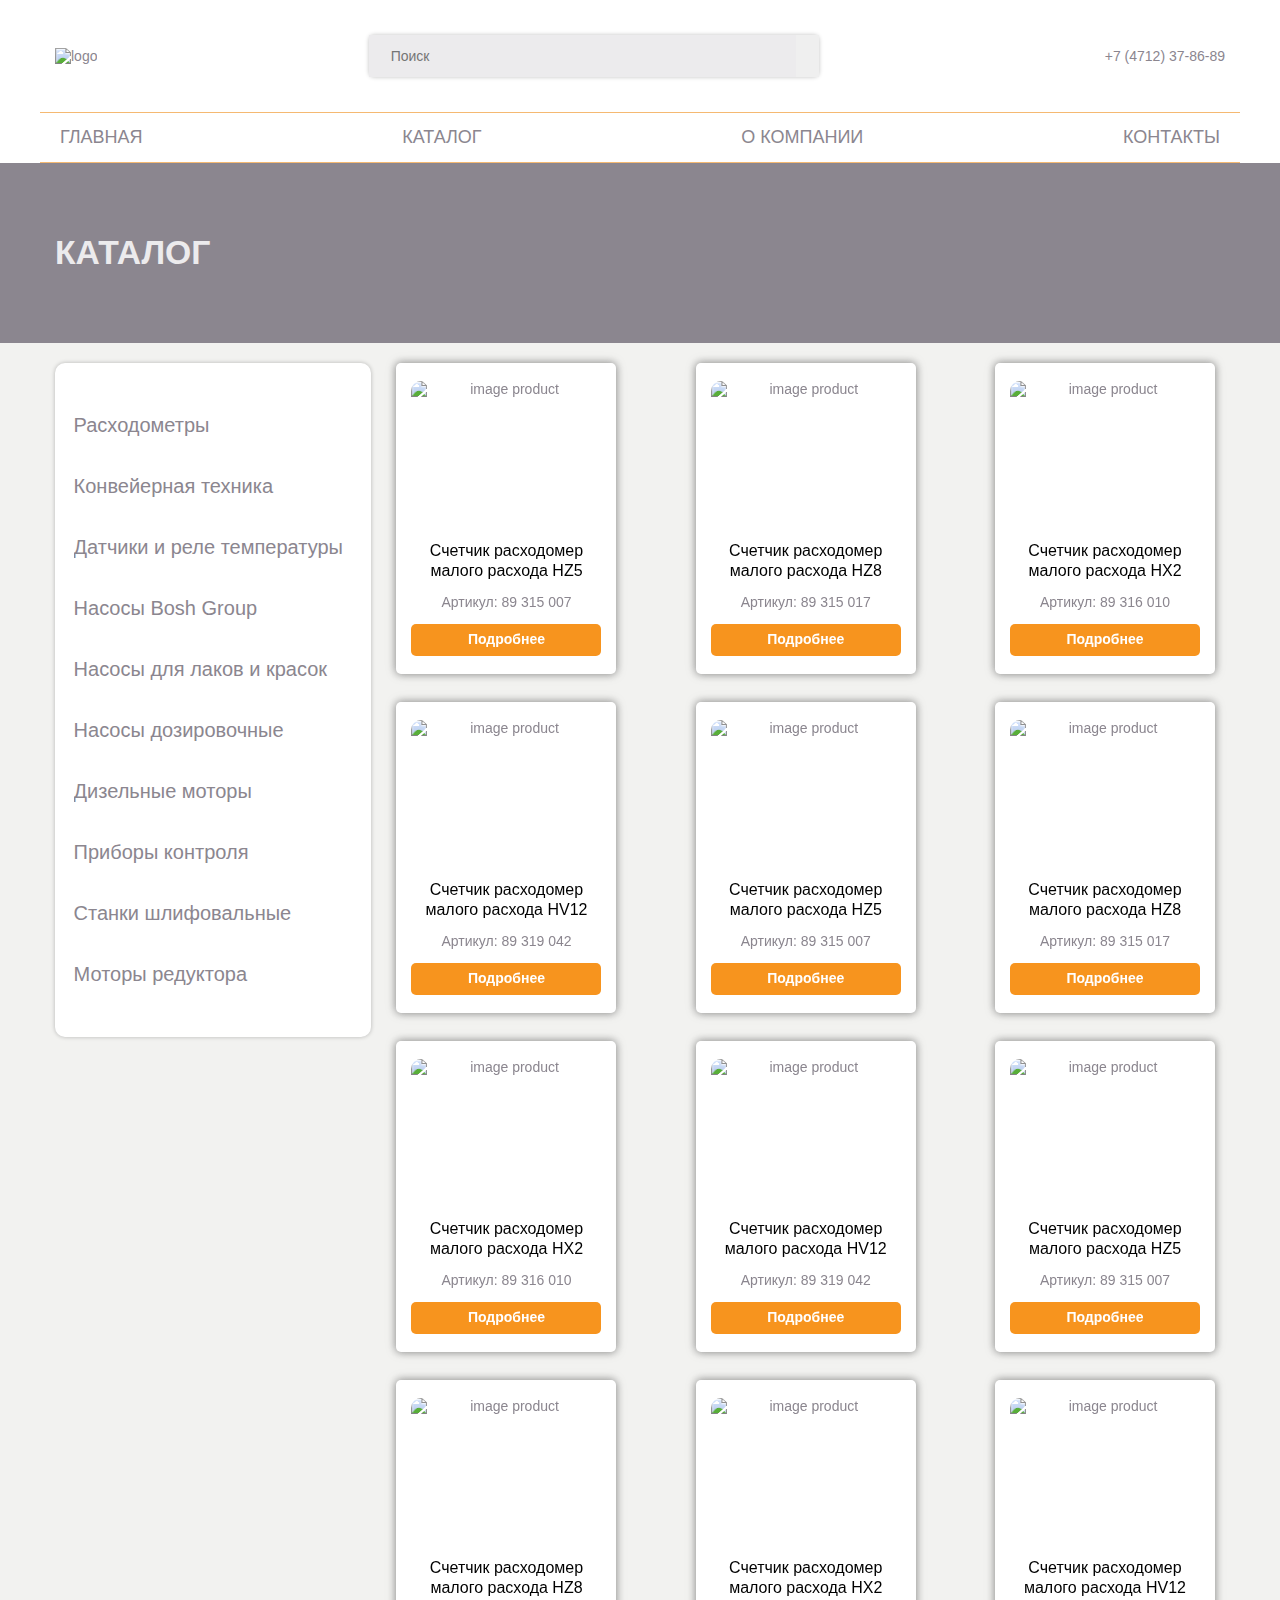
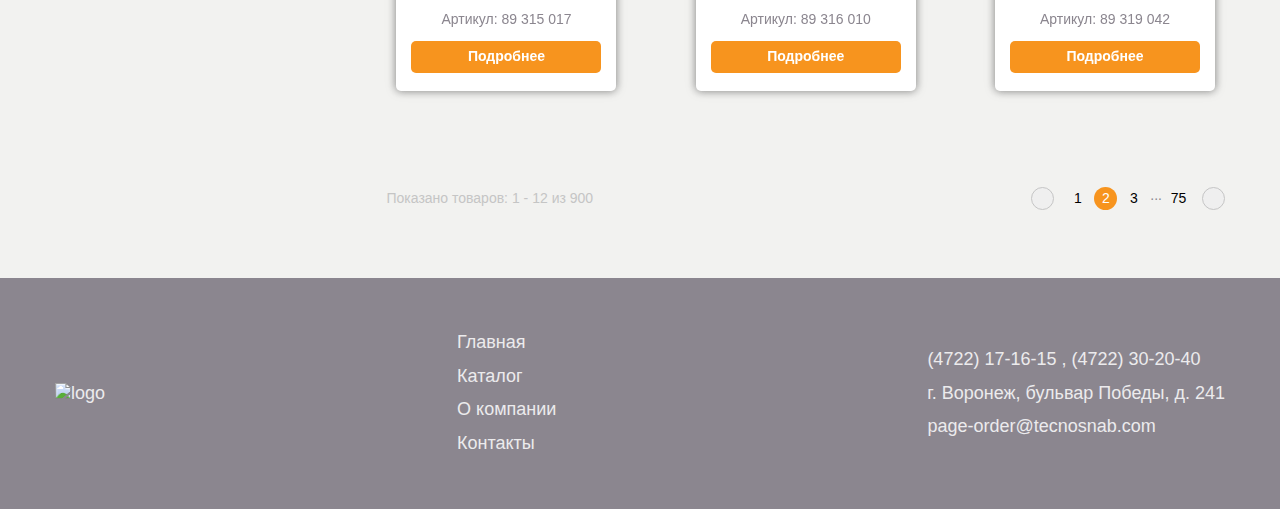
==== page-catalog.html @ c1db970a "added page-catalog.html" ====
<!DOCTYPE html><html lang="uk"><head>    <meta charset="UTF-8">    <meta name="viewport" content="width=device-width, initial-scale=1.0">    <meta http-equiv="X-UA-Compatible" content="ie=edge">    <title>Каталог ТЕХНОСНАБ</title>    <link rel="stylesheet" href="css/style.min.css">    <script src="js/script.js" defer></script></head><body>    <div class="wrapper">        <header class="header">    <div class="header__inner container">        <div class="header__item header__logo">            <a class="logo" href="index.html">                <picture><source srcset="images/logo-header.svg" type="image/webp"><img class="logo__img" src="images/logo-header.svg" alt="logo"></picture>            </a>        </div>        <div class="header__item header__search">            <form class="search">                <input class="search-input" type="text" placeholder="Поиск">                <button class="search-btn icons-search" type="submit"></button>            </form>        </div>        <div class="header__item header__phone">            <a class="icons-phone" href="tel:+74712378689"></a>            <a class="header__phone-link" href="tel:+74712378689">+7 (4712) 37-86-89</a>        </div>    </div></header>        <nav class="menu">    <ul class="menu__list">        <li class="menu__item">            <a class="menu__link" href="index.html">Главная</a>        </li>        <li class="menu__item">            <a class="menu__link" href="page-catalog.html">Каталог</a>        </li>        <li class="menu__item">            <a class="menu__link" href="page-company.html">О компании</a>        </li>        <li class="menu__item">            <a class="menu__link" href="page-contacts.html">Контакты</a>        </li>    </ul>    <div class="menu-mobile"></div></nav>        <main class="page">            <header class="page-header" style="background-image: url(images/page-header-bg.jpg);">                <div class="container">                    <h1 class="page-header__title">Каталог</h1>                </div>            </header>            <div class="catalog-page content container">                <div class="catalog-page__aside">                    <div class="mobile-aside"><span></span></div><nav class="main-content__aside content-aside">    <ul class="product-list">        <li class="product-list__item">            <a class="product-list__link" href="#">Расходометры</a>            <ul class="product-sublist">                <li class="product-sublist__item">                    <a class="product-sublist__link" href="#">Винтовые расходомеры</a>                </li>                <li class="product-sublist__item">                    <a class="product-sublist__link" href="#">Клапанные расходомеры</a>                </li>                <li class="product-sublist__item">                    <a class="product-sublist__link" href="#">Поршнекольцевые расходомеры</a>                </li>                <li class="product-sublist__item">                    <a class="product-sublist__link" href="#">Турбинные расходомеры</a>                </li>            </ul>        </li>        <li class="product-list__item">            <a class="product-list__link" href="#">Конвейерная техника</a>            <ul class="product-sublist">                <li class="product-sublist__item">                    <a class="product-sublist__link" href="#">Винтовые расходомеры</a>                </li>                <li class="product-sublist__item">                    <a class="product-sublist__link" href="#">Клапанные расходомеры</a>                </li>                <li class="product-sublist__item">                    <a class="product-sublist__link" href="#">Поршнекольцевые расходомеры</a>                </li>                <li class="product-sublist__item">                    <a class="product-sublist__link" href="#">Турбинные расходомеры</a>                </li>            </ul>        </li>        <li class="product-list__item">            <a class="product-list__link" href="#">Датчики и реле температуры</a>        </li>        <li class="product-list__item">            <a class="product-list__link" href="#">Насосы Bosh Group</a>        </li>        <li class="product-list__item">            <a class="product-list__link" href="#">Насосы для лаков и красок</a>        </li>        <li class="product-list__item">            <a class="product-list__link" href="#">Насосы дозировочные</a>        </li>        <li class="product-list__item">            <a class="product-list__link" href="#">Дизельные моторы</a>        </li>        <li class="product-list__item">            <a class="product-list__link" href="#">Приборы контроля</a>        </li>        <li class="product-list__item">            <a class="product-list__link" href="#">Станки шлифовальные</a>        </li>        <li class="product-list__item">            <a class="product-list__link" href="#">Моторы редуктора</a>        </li>    </ul></nav>                </div>                <div class="catalog-page__inner content-info">                    <div class="catalog-page__goods goods content-info__bg">                        <div class="product-card">                            <picture><source srcset="images/product-1.webp" type="image/webp"><img src="images/product-1.jpg" alt="image product"></picture>                            <p class="product-card__title">Счетчик расходомер малого расхода HZ5</p>                            <div class="product-card__id">Артикул: <span>89 315 007</span></div>                            <a class="product-card__btn" href="#">Подробнее</a>                        </div>                        <div class="product-card">                            <picture><source srcset="images/product-2.webp" type="image/webp"><img src="images/product-2.jpg" alt="image product"></picture>                            <p class="product-card__title">Счетчик расходомер малого расхода HZ8</p>                            <div class="product-card__id">Артикул: <span>89 315 017</span></div>                            <a class="product-card__btn" href="#">Подробнее</a>                        </div>                        <div class="product-card">                            <picture><source srcset="images/product-3.webp" type="image/webp"><img src="images/product-3.jpg" alt="image product"></picture>                            <p class="product-card__title">Счетчик расходомер малого расхода HX2</p>                            <div class="product-card__id">Артикул: <span>89 316 010</span></div>                            <a class="product-card__btn" href="#">Подробнее</a>                        </div>                        <div class="product-card">                            <picture><source srcset="images/product-4.webp" type="image/webp"><img src="images/product-4.jpg" alt="image product"></picture>                            <p class="product-card__title">Счетчик расходомер малого расхода HV12</p>                            <div class="product-card__id">Артикул: <span>89 319 042</span></div>                            <a class="product-card__btn" href="#">Подробнее</a>                        </div>                        <div class="product-card">                            <picture><source srcset="images/product-1.webp" type="image/webp"><img src="images/product-1.jpg" alt="image product"></picture>                            <p class="product-card__title">Счетчик расходомер малого расхода HZ5</p>                            <div class="product-card__id">Артикул: <span>89 315 007</span></div>                            <a class="product-card__btn" href="#">Подробнее</a>                        </div>                        <div class="product-card">                            <picture><source srcset="images/product-2.webp" type="image/webp"><img src="images/product-2.jpg" alt="image product"></picture>                            <p class="product-card__title">Счетчик расходомер малого расхода HZ8</p>                            <div class="product-card__id">Артикул: <span>89 315 017</span></div>                            <a class="product-card__btn" href="#">Подробнее</a>                        </div>                        <div class="product-card">                            <picture><source srcset="images/product-3.webp" type="image/webp"><img src="images/product-3.jpg" alt="image product"></picture>                            <p class="product-card__title">Счетчик расходомер малого расхода HX2</p>                            <div class="product-card__id">Артикул: <span>89 316 010</span></div>                            <a class="product-card__btn" href="#">Подробнее</a>                        </div>                        <div class="product-card">                            <picture><source srcset="images/product-4.webp" type="image/webp"><img src="images/product-4.jpg" alt="image product"></picture>                            <p class="product-card__title">Счетчик расходомер малого расхода HV12</p>                            <div class="product-card__id">Артикул: <span>89 319 042</span></div>                            <a class="product-card__btn" href="#">Подробнее</a>                        </div>                        <div class="product-card">                            <picture><source srcset="images/product-1.webp" type="image/webp"><img src="images/product-1.jpg" alt="image product"></picture>                            <p class="product-card__title">Счетчик расходомер малого расхода HZ5</p>                            <div class="product-card__id">Артикул: <span>89 315 007</span></div>                            <a class="product-card__btn" href="#">Подробнее</a>                        </div>                        <div class="product-card">                            <picture><source srcset="images/product-2.webp" type="image/webp"><img src="images/product-2.jpg" alt="image product"></picture>                            <p class="product-card__title">Счетчик расходомер малого расхода HZ8</p>                            <div class="product-card__id">Артикул: <span>89 315 017</span></div>                            <a class="product-card__btn" href="#">Подробнее</a>                        </div>                        <div class="product-card">                            <picture><source srcset="images/product-3.webp" type="image/webp"><img src="images/product-3.jpg" alt="image product"></picture>                            <p class="product-card__title">Счетчик расходомер малого расхода HX2</p>                            <div class="product-card__id">Артикул: <span>89 316 010</span></div>                            <a class="product-card__btn" href="#">Подробнее</a>                        </div>                        <div class="product-card">                            <picture><source srcset="images/product-4.webp" type="image/webp"><img src="images/product-4.jpg" alt="image product"></picture>                            <p class="product-card__title">Счетчик расходомер малого расхода HV12</p>                            <div class="product-card__id">Артикул: <span>89 319 042</span></div>                            <a class="product-card__btn" href="#">Подробнее</a>                        </div>                    </div>                    <div class="catalog-page__pagination pagination content-info__block">                        <div class="pagination__number">                            Показано товаров:                            <p class="pagination__number-current number-current">                                <span class="number-current__start">1</span>                                -                                <span class="number-current__end">12</span>                            </p>                            из                            <p class="pagination__number-all">900</p>                        </div>                        <div class="pagination__list">                            <button class="pagination__btn pagination__btn--left icons-arrow-left"                                type="button"></button>                            <ul class="list-pages">                                <li class="list-pages__item">                                    <a class="pagination__link" href="#">1</a>                                </li>                                <li class="list-pages__item">                                    <a class="pagination__link active" href="#">2</a>                                </li>                                <li class="list-pages__item">                                    <a class="pagination__link" href="#">3</a>                                </li>                                <li class="list-pages__item">...</li>                                <li class="list-pages__item">                                    <a class="pagination__link" href="#">75</a>                                </li>                            </ul>                            <button class="pagination__btn pagination__btn--right icons-arrow-right"                                type="button"></button>                        </div>                    </div>                </div>            </div>        </main>        <footer class="footer">    <div class="footer__inner container">        <div class="footer__item footer__logo">            <a class="logo" href="index.html">                <picture><source srcset="images/logo-footer.svg" type="image/webp"><img class="logo__img" src="images/logo-footer.svg" alt="logo"></picture>            </a>        </div>        <div class="footer__item footer__category">            <ul class="footer__list">                <li class="footer__list-item">                    <a class="footer__list-link" href="index.html">Главная</a>                </li>                <li class="footer__list-item">                    <a class="footer__list-link" href="page-catalog.html">Каталог</a>                </li>                <li class="footer__list-item">                    <a class="footer__list-link" href="page-company.html">О компании</a>                </li>                <li class="footer__list-item">                    <a class="footer__list-link" href="page-contacts.html">Контакты</a>                </li>            </ul>        </div>        <div class="footer__contacts">            <ul class="footer__contacts-list">                <li class="footer__contacts-item icons-phone">                    <a href="tel:74722171615" class="footer__contacts-link">(4722) 17-16-15</a>                    <span>,</span>                    <a href="tel:74722302040" class="footer__contacts-link">(4722) 30-20-40</a>                </li>                <li class="footer__contacts-item icons-location">                    г. Воронеж, бульвар Победы, д. 241                </li>                <li class="footer__contacts-item icons-mail">                    <a href="mailto:page-order@tecnosnab.com" class="footer__contacts-link">page-order@tecnosnab.com</a>                </li>            </ul>        </div>            </div></footer>    </div>    <script src="js/libs.min.js"></script></body></html>
---- css/style.min.css ----
/*! normalize.css v8.0.1 | MIT License | github.com/necolas/normalize.css */html{line-height:1.15;-webkit-text-size-adjust:100%}body{margin:0}main{display:block}h1{font-size:2em;margin:.67em 0}hr{-webkit-box-sizing:content-box;box-sizing:content-box;height:0;overflow:visible}pre{font-family:monospace,monospace;font-size:1em}a{background-color:transparent}abbr[title]{border-bottom:none;text-decoration:underline;-webkit-text-decoration:underline dotted;text-decoration:underline dotted}b,strong{font-weight:bolder}code,kbd,samp{font-family:monospace,monospace;font-size:1em}small{font-size:80%}sub,sup{font-size:75%;line-height:0;position:relative;vertical-align:baseline}sub{bottom:-.25em}sup{top:-.5em}img{border-style:none}button,input,optgroup,select,textarea{font-family:inherit;font-size:100%;line-height:1.15;margin:0}button,input{overflow:visible}button,select{text-transform:none}[type=button],[type=reset],[type=submit],button{-webkit-appearance:button}[type=button]::-moz-focus-inner,[type=reset]::-moz-focus-inner,[type=submit]::-moz-focus-inner,button::-moz-focus-inner{border-style:none;padding:0}[type=button]:-moz-focusring,[type=reset]:-moz-focusring,[type=submit]:-moz-focusring,button:-moz-focusring{outline:1px dotted ButtonText}fieldset{padding:.35em .75em .625em}legend{-webkit-box-sizing:border-box;box-sizing:border-box;color:inherit;display:table;max-width:100%;padding:0;white-space:normal}progress{vertical-align:baseline}textarea{overflow:auto}[type=checkbox],[type=radio]{-webkit-box-sizing:border-box;box-sizing:border-box;padding:0}[type=number]::-webkit-inner-spin-button,[type=number]::-webkit-outer-spin-button{height:auto}[type=search]{-webkit-appearance:textfield;outline-offset:-2px}[type=search]::-webkit-search-decoration{-webkit-appearance:none}::-webkit-file-upload-button{-webkit-appearance:button;font:inherit}details{display:block}summary{display:list-item}template{display:none}[hidden]{display:none}@font-face{font-family:swiper-icons;src:url("data:application/font-woff;charset=utf-8;base64, [base64]//wADZ2x5ZgAAAywAAADMAAAD2MHtryVoZWFkAAABbAAAADAAAAA2E2+eoWhoZWEAAAGcAAAAHwAAACQC9gDzaG10eAAAAigAAAAZAAAArgJkABFsb2NhAAAC0AAAAFoAAABaFQAUGG1heHAAAAG8AAAAHwAAACAAcABAbmFtZQAAA/gAAAE5AAACXvFdBwlwb3N0AAAFNAAAAGIAAACE5s74hXjaY2BkYGAAYpf5Hu/j+W2+MnAzMYDAzaX6QjD6/4//Bxj5GA8AuRwMYGkAPywL13jaY2BkYGA88P8Agx4j+/8fQDYfA1AEBWgDAIB2BOoAeNpjYGRgYNBh4GdgYgABEMnIABJzYNADCQAACWgAsQB42mNgYfzCOIGBlYGB0YcxjYGBwR1Kf2WQZGhhYGBiYGVmgAFGBiQQkOaawtDAoMBQxXjg/wEGPcYDDA4wNUA2CCgwsAAAO4EL6gAAeNpj2M0gyAACqxgGNWBkZ2D4/wMA+xkDdgAAAHjaY2BgYGaAYBkGRgYQiAHyGMF8FgYHIM3DwMHABGQrMOgyWDLEM1T9/w8UBfEMgLzE////P/5//f/V/xv+r4eaAAeMbAxwIUYmIMHEgKYAYjUcsDAwsLKxc3BycfPw8jEQA/[base64]/uznmfPFBNODM2K7MTQ45YEAZqGP81AmGGcF3iPqOop0r1SPTaTbVkfUe4HXj97wYE+yNwWYxwWu4v1ugWHgo3S1XdZEVqWM7ET0cfnLGxWfkgR42o2PvWrDMBSFj/IHLaF0zKjRgdiVMwScNRAoWUoH78Y2icB/yIY09An6AH2Bdu/UB+yxopYshQiEvnvu0dURgDt8QeC8PDw7Fpji3fEA4z/PEJ6YOB5hKh4dj3EvXhxPqH/SKUY3rJ7srZ4FZnh1PMAtPhwP6fl2PMJMPDgeQ4rY8YT6Gzao0eAEA409DuggmTnFnOcSCiEiLMgxCiTI6Cq5DZUd3Qmp10vO0LaLTd2cjN4fOumlc7lUYbSQcZFkutRG7g6JKZKy0RmdLY680CDnEJ+UMkpFFe1RN7nxdVpXrC4aTtnaurOnYercZg2YVmLN/d/gczfEimrE/fs/bOuq29Zmn8tloORaXgZgGa78yO9/cnXm2BpaGvq25Dv9S4E9+5SIc9PqupJKhYFSSl47+Qcr1mYNAAAAeNptw0cKwkAAAMDZJA8Q7OUJvkLsPfZ6zFVERPy8qHh2YER+3i/BP83vIBLLySsoKimrqKqpa2hp6+jq6RsYGhmbmJqZSy0sraxtbO3sHRydnEMU4uR6yx7JJXveP7WrDycAAAAAAAH//wACeNpjYGRgYOABYhkgZgJCZgZNBkYGLQZtIJsFLMYAAAw3ALgAeNolizEKgDAQBCchRbC2sFER0YD6qVQiBCv/H9ezGI6Z5XBAw8CBK/m5iQQVauVbXLnOrMZv2oLdKFa8Pjuru2hJzGabmOSLzNMzvutpB3N42mNgZGBg4GKQYzBhYMxJLMlj4GBgAYow/P/PAJJhLM6sSoWKfWCAAwDAjgbRAAB42mNgYGBkAIIbCZo5IPrmUn0hGA0AO8EFTQAA") format("woff");font-weight:400;font-style:normal}:root{--swiper-theme-color:#007aff}.swiper-container{margin-left:auto;margin-right:auto;position:relative;overflow:hidden;list-style:none;padding:0;z-index:1}.swiper-container-vertical>.swiper-wrapper{-webkit-box-orient:vertical;-webkit-box-direction:normal;-ms-flex-direction:column;flex-direction:column}.swiper-wrapper{position:relative;width:100%;height:100%;z-index:1;display:-webkit-box;display:-ms-flexbox;display:flex;-webkit-transition-property:-webkit-transform;transition-property:-webkit-transform;-o-transition-property:transform;transition-property:transform;transition-property:transform,-webkit-transform;-webkit-box-sizing:content-box;box-sizing:content-box}.swiper-container-android .swiper-slide,.swiper-wrapper{-webkit-transform:translate3d(0,0,0);transform:translate3d(0,0,0)}.swiper-container-multirow>.swiper-wrapper{-ms-flex-wrap:wrap;flex-wrap:wrap}.swiper-container-multirow-column>.swiper-wrapper{-ms-flex-wrap:wrap;flex-wrap:wrap;-webkit-box-orient:vertical;-webkit-box-direction:normal;-ms-flex-direction:column;flex-direction:column}.swiper-container-free-mode>.swiper-wrapper{-webkit-transition-timing-function:ease-out;-o-transition-timing-function:ease-out;transition-timing-function:ease-out;margin:0 auto}.swiper-container-pointer-events{-ms-touch-action:pan-y;touch-action:pan-y}.swiper-container-pointer-events.swiper-container-vertical{-ms-touch-action:pan-x;touch-action:pan-x}.swiper-slide{-ms-flex-negative:0;flex-shrink:0;width:100%;height:100%;position:relative;-webkit-transition-property:-webkit-transform;transition-property:-webkit-transform;-o-transition-property:transform;transition-property:transform;transition-property:transform,-webkit-transform}.swiper-slide-invisible-blank{visibility:hidden}.swiper-container-autoheight,.swiper-container-autoheight .swiper-slide{height:auto}.swiper-container-autoheight .swiper-wrapper{-webkit-box-align:start;-ms-flex-align:start;align-items:flex-start;-webkit-transition-property:height,-webkit-transform;transition-property:height,-webkit-transform;-o-transition-property:transform,height;transition-property:transform,height;transition-property:transform,height,-webkit-transform}.swiper-container-3d{-webkit-perspective:1200px;perspective:1200px}.swiper-container-3d .swiper-cube-shadow,.swiper-container-3d .swiper-slide,.swiper-container-3d .swiper-slide-shadow-bottom,.swiper-container-3d .swiper-slide-shadow-left,.swiper-container-3d .swiper-slide-shadow-right,.swiper-container-3d .swiper-slide-shadow-top,.swiper-container-3d .swiper-wrapper{-webkit-transform-style:preserve-3d;transform-style:preserve-3d}.swiper-container-3d .swiper-slide-shadow-bottom,.swiper-container-3d .swiper-slide-shadow-left,.swiper-container-3d .swiper-slide-shadow-right,.swiper-container-3d .swiper-slide-shadow-top{position:absolute;left:0;top:0;width:100%;height:100%;pointer-events:none;z-index:10}.swiper-container-3d .swiper-slide-shadow-left{background-image:-webkit-gradient(linear,right top,left top,from(rgba(0,0,0,.5)),to(rgba(0,0,0,0)));background-image:-o-linear-gradient(right,rgba(0,0,0,.5),rgba(0,0,0,0));background-image:linear-gradient(to left,rgba(0,0,0,.5),rgba(0,0,0,0))}.swiper-container-3d .swiper-slide-shadow-right{background-image:-webkit-gradient(linear,left top,right top,from(rgba(0,0,0,.5)),to(rgba(0,0,0,0)));background-image:-o-linear-gradient(left,rgba(0,0,0,.5),rgba(0,0,0,0));background-image:linear-gradient(to right,rgba(0,0,0,.5),rgba(0,0,0,0))}.swiper-container-3d .swiper-slide-shadow-top{background-image:-webkit-gradient(linear,left bottom,left top,from(rgba(0,0,0,.5)),to(rgba(0,0,0,0)));background-image:-o-linear-gradient(bottom,rgba(0,0,0,.5),rgba(0,0,0,0));background-image:linear-gradient(to top,rgba(0,0,0,.5),rgba(0,0,0,0))}.swiper-container-3d .swiper-slide-shadow-bottom{background-image:-webkit-gradient(linear,left top,left bottom,from(rgba(0,0,0,.5)),to(rgba(0,0,0,0)));background-image:-o-linear-gradient(top,rgba(0,0,0,.5),rgba(0,0,0,0));background-image:linear-gradient(to bottom,rgba(0,0,0,.5),rgba(0,0,0,0))}.swiper-container-css-mode>.swiper-wrapper{overflow:auto;scrollbar-width:none;-ms-overflow-style:none}.swiper-container-css-mode>.swiper-wrapper::-webkit-scrollbar{display:none}.swiper-container-css-mode>.swiper-wrapper>.swiper-slide{scroll-snap-align:start start}.swiper-container-horizontal.swiper-container-css-mode>.swiper-wrapper{-ms-scroll-snap-type:x mandatory;scroll-snap-type:x mandatory}.swiper-container-vertical.swiper-container-css-mode>.swiper-wrapper{-ms-scroll-snap-type:y mandatory;scroll-snap-type:y mandatory}:root{--swiper-navigation-size:44px}.swiper-button-next,.swiper-button-prev{position:absolute;top:50%;width:calc(var(--swiper-navigation-size)/ 44 * 27);height:var(--swiper-navigation-size);margin-top:calc(0px - (var(--swiper-navigation-size)/ 2));z-index:10;cursor:pointer;display:-webkit-box;display:-ms-flexbox;display:flex;-webkit-box-align:center;-ms-flex-align:center;align-items:center;-webkit-box-pack:center;-ms-flex-pack:center;justify-content:center;color:var(--swiper-navigation-color,var(--swiper-theme-color))}.swiper-button-next.swiper-button-disabled,.swiper-button-prev.swiper-button-disabled{opacity:.35;cursor:auto;pointer-events:none}.swiper-button-next:after,.swiper-button-prev:after{font-family:swiper-icons;font-size:var(--swiper-navigation-size);text-transform:none!important;letter-spacing:0;text-transform:none;font-variant:initial;line-height:1}.swiper-button-prev,.swiper-container-rtl .swiper-button-next{left:10px;right:auto}.swiper-button-prev:after,.swiper-container-rtl .swiper-button-next:after{content:'prev'}.swiper-button-next,.swiper-container-rtl .swiper-button-prev{right:10px;left:auto}.swiper-button-next:after,.swiper-container-rtl .swiper-button-prev:after{content:'next'}.swiper-button-next.swiper-button-white,.swiper-button-prev.swiper-button-white{--swiper-navigation-color:#ffffff}.swiper-button-next.swiper-button-black,.swiper-button-prev.swiper-button-black{--swiper-navigation-color:#000000}.swiper-button-lock{display:none}.swiper-pagination{position:absolute;text-align:center;-webkit-transition:.3s opacity;-o-transition:.3s opacity;transition:.3s opacity;-webkit-transform:translate3d(0,0,0);transform:translate3d(0,0,0);z-index:10}.swiper-pagination.swiper-pagination-hidden{opacity:0}.swiper-container-horizontal>.swiper-pagination-bullets,.swiper-pagination-custom,.swiper-pagination-fraction{bottom:10px;left:0;width:100%}.swiper-pagination-bullets-dynamic{overflow:hidden;font-size:0}.swiper-pagination-bullets-dynamic .swiper-pagination-bullet{-webkit-transform:scale(.33);-ms-transform:scale(.33);transform:scale(.33);position:relative}.swiper-pagination-bullets-dynamic .swiper-pagination-bullet-active{-webkit-transform:scale(1);-ms-transform:scale(1);transform:scale(1)}.swiper-pagination-bullets-dynamic .swiper-pagination-bullet-active-main{-webkit-transform:scale(1);-ms-transform:scale(1);transform:scale(1)}.swiper-pagination-bullets-dynamic .swiper-pagination-bullet-active-prev{-webkit-transform:scale(.66);-ms-transform:scale(.66);transform:scale(.66)}.swiper-pagination-bullets-dynamic .swiper-pagination-bullet-active-prev-prev{-webkit-transform:scale(.33);-ms-transform:scale(.33);transform:scale(.33)}.swiper-pagination-bullets-dynamic .swiper-pagination-bullet-active-next{-webkit-transform:scale(.66);-ms-transform:scale(.66);transform:scale(.66)}.swiper-pagination-bullets-dynamic .swiper-pagination-bullet-active-next-next{-webkit-transform:scale(.33);-ms-transform:scale(.33);transform:scale(.33)}.swiper-pagination-bullet{width:8px;height:8px;display:inline-block;border-radius:50%;background:#000;opacity:.2}button.swiper-pagination-bullet{border:none;margin:0;padding:0;-webkit-box-shadow:none;box-shadow:none;-webkit-appearance:none;-moz-appearance:none;appearance:none}.swiper-pagination-clickable .swiper-pagination-bullet{cursor:pointer}.swiper-pagination-bullet-active{opacity:1;background:var(--swiper-pagination-color,var(--swiper-theme-color))}.swiper-container-vertical>.swiper-pagination-bullets{right:10px;top:50%;-webkit-transform:translate3d(0,-50%,0);transform:translate3d(0,-50%,0)}.swiper-container-vertical>.swiper-pagination-bullets .swiper-pagination-bullet{margin:6px 0;display:block}.swiper-container-vertical>.swiper-pagination-bullets.swiper-pagination-bullets-dynamic{top:50%;-webkit-transform:translateY(-50%);-ms-transform:translateY(-50%);transform:translateY(-50%);width:8px}.swiper-container-vertical>.swiper-pagination-bullets.swiper-pagination-bullets-dynamic .swiper-pagination-bullet{display:inline-block;-webkit-transition:.2s transform,.2s top;-o-transition:.2s transform,.2s top;transition:.2s transform,.2s top}.swiper-container-horizontal>.swiper-pagination-bullets .swiper-pagination-bullet{margin:0 4px}.swiper-container-horizontal>.swiper-pagination-bullets.swiper-pagination-bullets-dynamic{left:50%;-webkit-transform:translateX(-50%);-ms-transform:translateX(-50%);transform:translateX(-50%);white-space:nowrap}.swiper-container-horizontal>.swiper-pagination-bullets.swiper-pagination-bullets-dynamic .swiper-pagination-bullet{-webkit-transition:.2s transform,.2s left;-o-transition:.2s transform,.2s left;transition:.2s transform,.2s left}.swiper-container-horizontal.swiper-container-rtl>.swiper-pagination-bullets-dynamic .swiper-pagination-bullet{-webkit-transition:.2s transform,.2s right;-o-transition:.2s transform,.2s right;transition:.2s transform,.2s right}.swiper-pagination-progressbar{background:rgba(0,0,0,.25);position:absolute}.swiper-pagination-progressbar .swiper-pagination-progressbar-fill{background:var(--swiper-pagination-color,var(--swiper-theme-color));position:absolute;left:0;top:0;width:100%;height:100%;-webkit-transform:scale(0);-ms-transform:scale(0);transform:scale(0);-webkit-transform-origin:left top;-ms-transform-origin:left top;transform-origin:left top}.swiper-container-rtl .swiper-pagination-progressbar .swiper-pagination-progressbar-fill{-webkit-transform-origin:right top;-ms-transform-origin:right top;transform-origin:right top}.swiper-container-horizontal>.swiper-pagination-progressbar,.swiper-container-vertical>.swiper-pagination-progressbar.swiper-pagination-progressbar-opposite{width:100%;height:4px;left:0;top:0}.swiper-container-horizontal>.swiper-pagination-progressbar.swiper-pagination-progressbar-opposite,.swiper-container-vertical>.swiper-pagination-progressbar{width:4px;height:100%;left:0;top:0}.swiper-pagination-white{--swiper-pagination-color:#ffffff}.swiper-pagination-black{--swiper-pagination-color:#000000}.swiper-pagination-lock{display:none}.swiper-scrollbar{border-radius:10px;position:relative;-ms-touch-action:none;background:rgba(0,0,0,.1)}.swiper-container-horizontal>.swiper-scrollbar{position:absolute;left:1%;bottom:3px;z-index:50;height:5px;width:98%}.swiper-container-vertical>.swiper-scrollbar{position:absolute;right:3px;top:1%;z-index:50;width:5px;height:98%}.swiper-scrollbar-drag{height:100%;width:100%;position:relative;background:rgba(0,0,0,.5);border-radius:10px;left:0;top:0}.swiper-scrollbar-cursor-drag{cursor:move}.swiper-scrollbar-lock{display:none}.swiper-zoom-container{width:100%;height:100%;display:-webkit-box;display:-ms-flexbox;display:flex;-webkit-box-pack:center;-ms-flex-pack:center;justify-content:center;-webkit-box-align:center;-ms-flex-align:center;align-items:center;text-align:center}.swiper-zoom-container>canvas,.swiper-zoom-container>img,.swiper-zoom-container>svg{max-width:100%;max-height:100%;-o-object-fit:contain;object-fit:contain}.swiper-slide-zoomed{cursor:move}.swiper-lazy-preloader{width:42px;height:42px;position:absolute;left:50%;top:50%;margin-left:-21px;margin-top:-21px;z-index:10;-webkit-transform-origin:50%;-ms-transform-origin:50%;transform-origin:50%;-webkit-animation:swiper-preloader-spin 1s infinite linear;animation:swiper-preloader-spin 1s infinite linear;-webkit-box-sizing:border-box;box-sizing:border-box;border:4px solid var(--swiper-preloader-color,var(--swiper-theme-color));border-radius:50%;border-top-color:transparent}.swiper-lazy-preloader-white{--swiper-preloader-color:#fff}.swiper-lazy-preloader-black{--swiper-preloader-color:#000}@-webkit-keyframes swiper-preloader-spin{100%{-webkit-transform:rotate(360deg);transform:rotate(360deg)}}@keyframes swiper-preloader-spin{100%{-webkit-transform:rotate(360deg);transform:rotate(360deg)}}.swiper-container .swiper-notification{position:absolute;left:0;top:0;pointer-events:none;opacity:0;z-index:-1000}.swiper-container-fade.swiper-container-free-mode .swiper-slide{-webkit-transition-timing-function:ease-out;-o-transition-timing-function:ease-out;transition-timing-function:ease-out}.swiper-container-fade .swiper-slide{pointer-events:none;-webkit-transition-property:opacity;-o-transition-property:opacity;transition-property:opacity}.swiper-container-fade .swiper-slide .swiper-slide{pointer-events:none}.swiper-container-fade .swiper-slide-active,.swiper-container-fade .swiper-slide-active .swiper-slide-active{pointer-events:auto}.swiper-container-cube{overflow:visible}.swiper-container-cube .swiper-slide{pointer-events:none;-webkit-backface-visibility:hidden;backface-visibility:hidden;z-index:1;visibility:hidden;-webkit-transform-origin:0 0;-ms-transform-origin:0 0;transform-origin:0 0;width:100%;height:100%}.swiper-container-cube .swiper-slide .swiper-slide{pointer-events:none}.swiper-container-cube.swiper-container-rtl .swiper-slide{-webkit-transform-origin:100% 0;-ms-transform-origin:100% 0;transform-origin:100% 0}.swiper-container-cube .swiper-slide-active,.swiper-container-cube .swiper-slide-active .swiper-slide-active{pointer-events:auto}.swiper-container-cube .swiper-slide-active,.swiper-container-cube .swiper-slide-next,.swiper-container-cube .swiper-slide-next+.swiper-slide,.swiper-container-cube .swiper-slide-prev{pointer-events:auto;visibility:visible}.swiper-container-cube .swiper-slide-shadow-bottom,.swiper-container-cube .swiper-slide-shadow-left,.swiper-container-cube .swiper-slide-shadow-right,.swiper-container-cube .swiper-slide-shadow-top{z-index:0;-webkit-backface-visibility:hidden;backface-visibility:hidden}.swiper-container-cube .swiper-cube-shadow{position:absolute;left:0;bottom:0;width:100%;height:100%;opacity:.6;z-index:0}.swiper-container-cube .swiper-cube-shadow:before{content:'';background:#000;position:absolute;left:0;top:0;bottom:0;right:0;-webkit-filter:blur(50px);filter:blur(50px)}.swiper-container-flip{overflow:visible}.swiper-container-flip .swiper-slide{pointer-events:none;-webkit-backface-visibility:hidden;backface-visibility:hidden;z-index:1}.swiper-container-flip .swiper-slide .swiper-slide{pointer-events:none}.swiper-container-flip .swiper-slide-active,.swiper-container-flip .swiper-slide-active .swiper-slide-active{pointer-events:auto}.swiper-container-flip .swiper-slide-shadow-bottom,.swiper-container-flip .swiper-slide-shadow-left,.swiper-container-flip .swiper-slide-shadow-right,.swiper-container-flip .swiper-slide-shadow-top{z-index:0;-webkit-backface-visibility:hidden;backface-visibility:hidden}@font-face{font-family:Montserrat;font-style:normal;font-weight:400;src:local(""),url(../fonts/montserrat-v15-latin_cyrillic-regular.woff2) format("woff2"),url(../fonts/montserrat-v15-latin_cyrillic-regular.woff) format("woff")}@font-face{font-family:Montserrat;font-style:normal;font-weight:500;src:local(""),url(../fonts/montserrat-v15-latin_cyrillic-500.woff2) format("woff2"),url(../fonts/montserrat-v15-latin_cyrillic-500.woff) format("woff")}@font-face{font-family:Montserrat;font-style:normal;font-weight:600;src:local(""),url(../fonts/montserrat-v15-latin_cyrillic-600.woff2) format("woff2"),url(../fonts/montserrat-v15-latin_cyrillic-600.woff) format("woff")}@font-face{font-family:Montserrat;font-style:normal;font-weight:700;src:local(""),url(../fonts/montserrat-v15-latin_cyrillic-700.woff2) format("woff2"),url(../fonts/montserrat-v15-latin_cyrillic-700.woff) format("woff")}@font-face{font-family:Montserrat;font-style:normal;font-weight:900;src:local(""),url(../fonts/montserrat-v15-latin_cyrillic-900.woff2) format("woff2"),url(../fonts/montserrat-v15-latin_cyrillic-900.woff) format("woff")}@font-face{font-family:Roboto;font-style:normal;font-weight:400;src:local(""),url(../fonts/roboto-v27-latin_cyrillic-regular.woff2) format("woff2"),url(../fonts/roboto-v27-latin_cyrillic-regular.woff) format("woff")}@font-face{font-family:Roboto;font-style:normal;font-weight:500;src:local(""),url(../fonts/roboto-v27-latin_cyrillic-500.woff2) format("woff2"),url(../fonts/roboto-v27-latin_cyrillic-500.woff) format("woff")}@font-face{font-family:icons;src:url(../fonts/font-icons/icons.eot?t4ir90);src:url(../fonts/font-icons/icons.eot?t4ir90#iefix) format("embedded-opentype"),url(../fonts/font-icons/icons.ttf?t4ir90) format("truetype"),url(../fonts/font-icons/icons.woff?t4ir90) format("woff"),url(../fonts/font-icons/icons.svg?t4ir90#icons) format("svg");font-weight:400;font-style:normal;font-display:block}[class*=" icons-"]::before,[class^=icons-]::before{font-family:icons!important;speak:never;font-style:normal;font-weight:400;font-variant:normal;text-transform:none;line-height:1;-webkit-font-smoothing:antialiased;-moz-osx-font-smoothing:grayscale}.icons-phone:before{content:"\e900"}.icons-search:before{content:"\e901"}.icons-mail:before{content:"\e902"}.icons-location:before{content:"\e903"}.icons-arrow-left:before{content:"\e905"}.icons-arrow-right:before{content:"\e906"}.icons-arrow-down:before{content:"\e904"}html{-webkit-box-sizing:border-box;box-sizing:border-box;scroll-behavior:smooth;height:100%}*,::after,::before{-webkit-box-sizing:inherit;box-sizing:inherit}:last-child{margin-bottom:0}h1,h2,h3,h4,h5,h6,p{margin:0;padding:0;font-size:inherit}a{display:inline-block;text-decoration:none;color:inherit}li,ol,ul{list-style:none;padding:0;margin:0;color:inherit}button{display:inline-block;font-size:inherit;line-height:inherit;color:inherit}button,fieldset,input,textarea{border:none}img{display:block;max-width:100%;height:auto}body{font-family:Montserrat,sans-serif;font-style:normal;font-weight:400;font-size:14px;line-height:122%;color:#8b868f;height:100%}.no-scroll{overflow:hidden}.wrapper{display:-webkit-box;display:-ms-flexbox;display:flex;-webkit-box-orient:vertical;-webkit-box-direction:normal;-ms-flex-direction:column;flex-direction:column;min-height:100%}.page{-webkit-box-flex:1;-ms-flex:1 0 auto;flex:1 0 auto;background-color:#f2f2f0}.page footer,.page header{-webkit-box-flex:0;-ms-flex:0 0 auto;flex:0 0 auto}.container{max-width:1200px;width:100%;padding:0 15px;margin:0 auto}.title{font-family:Montserrat,sans-serif;font-weight:700;font-size:calc(22px + (30 - 22) * ((100vw - 320px)/ (1440 - 320)));line-height:125%;color:#8b868f;text-align:center;text-transform:uppercase}.page-header{padding:50px 15px;background:#8b868f no-repeat center center;background-size:cover}.page-header__title{font-weight:900;font-size:calc(20px + (36 - 20) * ((100vw - 320px)/ (1440 - 320)));line-height:100%;text-transform:uppercase;color:#ecebed}.modal{display:none}.modal.show{padding:20px;display:-webkit-box;display:-ms-flexbox;display:flex;-webkit-box-align:center;-ms-flex-align:center;align-items:center;-webkit-box-pack:center;-ms-flex-pack:center;justify-content:center;margin:0 auto;position:fixed;top:0;left:0;right:0;bottom:0;z-index:1002}.overlay.active{position:fixed;top:0;left:0;right:0;bottom:0;z-index:999;width:100%;height:100%;background-color:rgba(0,0,0,.6)}.header{color:#8b868f}.header__inner{padding:35px 15px;display:-webkit-box;display:-ms-flexbox;display:flex;-webkit-box-align:center;-ms-flex-align:center;align-items:center;-ms-flex-pack:distribute;justify-content:space-around}.header__item{-webkit-box-flex:0;-ms-flex:0 0 auto;flex:0 0 auto}.header__logo{display:none}.header__search{max-width:350px;width:100%}.header__phone{display:none}.header__phone .icons-phone{display:none}.header__phone .header__phone-link{display:none}.search{display:-webkit-box;display:-ms-flexbox;display:flex;background-color:#ecebed;-webkit-box-shadow:0 0 4px rgba(0,0,0,.25);box-shadow:0 0 4px rgba(0,0,0,.25);border-radius:5px}.search-input{width:100%;padding:13px 5px 13px 22px;background-color:inherit;color:#8b868f}.search__btn{-webkit-transition:.2s ease-in-out;-o-transition:.2s ease-in-out;transition:.2s ease-in-out}.menu{max-width:1200px;width:100%;margin:0 auto;padding:0 10px;display:-webkit-box;display:-ms-flexbox;display:flex;-webkit-box-align:center;-ms-flex-align:center;align-items:center;-ms-flex-pack:distribute;justify-content:space-around;border-top:1px solid #f5b972;border-bottom:1px solid #f5b972}.menu__list{-webkit-box-flex:1;-ms-flex:1 1 auto;flex:1 1 auto;padding:6px 0;display:-webkit-box;display:-ms-flexbox;display:flex;-webkit-box-pack:space-evenly;-ms-flex-pack:space-evenly;justify-content:space-evenly;overflow-x:auto}.menu__item{padding:10px;font-weight:500;font-size:16px;white-space:nowrap;text-transform:uppercase;color:#8b868f}.menu__link{-webkit-transition:all .3s ease-in-out;-o-transition:all .3s ease-in-out;transition:all .3s ease-in-out}.menu-mobile{-webkit-box-flex:0;-ms-flex:0 1 auto;flex:0 1 auto;display:block}.amenu__item{word-wrap:normal}.amenu__burger{position:relative}.amenu__burger-open .amenu__burger-list{display:block}.amenu__burger-btn{padding:0;display:none;width:24px;height:24px;border:none;cursor:pointer;background-size:contain;background-color:transparent;background-position:center;background-repeat:no-repeat;background-image:url("data:image/svg+xml,%3Csvg id='Capa_1' enable-background='new 0 0 551.13 551.13' height='512' viewBox='0 0 551.13 551.13' width='512' xmlns='http://www.w3.org/2000/svg'%3E%3Cpath id='path-1_20_' d='m275.565 137.783c-37.995 0-68.891-30.897-68.891-68.891 0-37.995 30.897-68.892 68.891-68.892 37.995 0 68.891 30.897 68.891 68.891 0 37.995-30.896 68.892-68.891 68.892zm0-103.337c-18.989 0-34.446 15.457-34.446 34.446s15.457 34.446 34.446 34.446 34.446-15.457 34.446-34.446-15.457-34.446-34.446-34.446z' transform='translate(6)'/%3E%3Cpath id='path-1_19_' d='m275.565 344.456c-37.995 0-68.891-30.897-68.891-68.891 0-37.995 30.897-68.891 68.891-68.891 37.995 0 68.891 30.897 68.891 68.891 0 37.995-30.896 68.891-68.891 68.891zm0-103.337c-18.989 0-34.446 15.457-34.446 34.446s15.457 34.446 34.446 34.446 34.446-15.457 34.446-34.446-15.457-34.446-34.446-34.446z' transform='translate(6 6)'/%3E%3Cpath id='path-1_18_' d='m275.565 551.13c-37.995 0-68.891-30.897-68.891-68.891 0-37.995 30.897-68.891 68.891-68.891 37.995 0 68.891 30.897 68.891 68.891s-30.896 68.891-68.891 68.891zm0-103.337c-18.989 0-34.446 15.457-34.446 34.446s15.457 34.446 34.446 34.446 34.446-15.457 34.446-34.446-15.457-34.446-34.446-34.446z' transform='translate(6 12)'/%3E%3C/svg%3E");-webkit-transition:background-image .3s;-o-transition:background-image .3s;transition:background-image .3s}.amenu__burger-btn.amenu__burger-btn_active{display:block}.amenu__burger-btn:hover{background-image:url("data:image/svg+xml,%3Csvg id='Capa_1' enable-background='new 0 0 515.555 515.555' height='512' viewBox='0 0 515.555 515.555' width='512' xmlns='http://www.w3.org/2000/svg'%3E%3Cpath d='m303.347 18.875c25.167 25.167 25.167 65.971 0 91.138s-65.971 25.167-91.138 0-25.167-65.971 0-91.138c25.166-25.167 65.97-25.167 91.138 0'/%3E%3Cpath d='m303.347 212.209c25.167 25.167 25.167 65.971 0 91.138s-65.971 25.167-91.138 0-25.167-65.971 0-91.138c25.166-25.167 65.97-25.167 91.138 0'/%3E%3Cpath d='m303.347 405.541c25.167 25.167 25.167 65.971 0 91.138s-65.971 25.167-91.138 0-25.167-65.971 0-91.138c25.166-25.167 65.97-25.167 91.138 0'/%3E%3C/svg%3E")}.amenu__burger-list{position:absolute;z-index:1002;right:0;background-color:#fff;border:1px solid #f5b972;border-radius:10px;list-style:none;display:none;padding:calc(15px + (30 - 15) * ((100vw - 320px)/ (768 - 320)))}.main-content__aside{display:none;-webkit-transition:all .4s linear;-o-transition:all .4s linear;transition:all .4s linear}.main-content__aside.show{display:block;width:calc(100% - 78px);position:fixed;z-index:1000;top:15px;bottom:15px;height:auto;-webkit-transition:all .4s linear;-o-transition:all .4s linear;transition:all .4s linear}.product-list{-webkit-box-flex:0;-ms-flex:0 1 auto;flex:0 1 auto;overflow:auto;height:100%}.product-list__item{padding:18px 10px 18px 0;font-weight:500;font-size:18px;overflow:auto}.product-list__link.active{text-decoration:underline}.product-sublist{padding-top:10px;padding-left:20px;display:none}.product-sublist.active{display:block}.product-sublist__item{padding:10px 10px 10px 0;font-weight:500}.product-sublist__link.active{color:#f7941e}.mobile-aside{-webkit-box-flex:0;-ms-flex:0 0 auto;flex:0 0 auto;display:-webkit-box;display:-ms-flexbox;display:flex;-webkit-box-align:center;-ms-flex-align:center;align-items:center;-webkit-box-pack:center;-ms-flex-pack:center;justify-content:center;width:50px;height:50px;background-color:rgba(247,148,30,.55);-webkit-box-shadow:0 0 4px rgba(0,0,0,.85);box-shadow:0 0 4px rgba(0,0,0,.85);border-radius:10px;position:fixed;z-index:1000;left:0;top:0;visibility:hidden}.mobile-aside span{display:block;width:40px;height:2px;background-color:#000;position:relative}.mobile-aside span::after,.mobile-aside span::before{content:"";position:absolute;width:100%;height:100%;left:0;background-color:#000}.mobile-aside span::after{top:12px;-webkit-transition:.3s linear;-o-transition:.3s linear;transition:.3s linear}.mobile-aside span::before{bottom:12px;-webkit-transition:.3s linear;-o-transition:.3s linear;transition:.3s linear}.mobile-aside.active{right:13px;left:unset;background-color:#f7941e}.mobile-aside.active span{background-color:transparent}.mobile-aside.active span::after{-webkit-transform:rotate(-45deg);-ms-transform:rotate(-45deg);transform:rotate(-45deg);top:0;-webkit-transition:.3s linear;-o-transition:.3s linear;transition:.3s linear}.mobile-aside.active span::before{-webkit-transform:rotate(45deg);-ms-transform:rotate(45deg);transform:rotate(45deg);bottom:0;-webkit-transition:.3s linear;-o-transition:.3s linear;transition:.3s linear}.content-aside{padding:10px calc(10px + (20 - 10) * ((100vw - 320px)/ (1440 - 320)));background-color:#fff;-webkit-box-shadow:0 0 4px rgba(0,0,0,.25);box-shadow:0 0 4px rgba(0,0,0,.25);border-radius:10px;margin-bottom:15px}.content-info{display:-webkit-box;display:-ms-flexbox;display:flex;-webkit-box-orient:vertical;-webkit-box-direction:normal;-ms-flex-direction:column;flex-direction:column;-webkit-box-align:stretch;-ms-flex-align:stretch;align-items:stretch;min-height:100%}.content-info__bg{-webkit-box-flex:1;-ms-flex:1 0 auto;flex:1 0 auto;width:100%;-webkit-filter:drop-shadow(0 0 4px rgba(0, 0, 0, .25));filter:drop-shadow(0 0 4px rgba(0, 0, 0, .25));border-radius:5px;margin-bottom:15px}.content-info__block{-webkit-box-flex:0;-ms-flex:0 0 auto;flex:0 0 auto;background-color:#fff;-webkit-box-shadow:0 0 4px rgba(0,0,0,.25);box-shadow:0 0 4px rgba(0,0,0,.25);border-radius:5px;width:100%}.main-content__slider{display:block;min-width:0;width:100%}.main-content__slider-item{padding:12px;width:100%;height:100%;min-height:350px;background:#8b868f no-repeat center;background-size:cover;border-radius:5px;position:relative;margin-right:5px;margin-left:5px}.main-content__slider-title{font-weight:600;font-size:calc(15px + (25 - 18) * ((100vw - 320px)/ (1440 - 320)));line-height:120%;text-align:center;text-transform:uppercase;color:#fff}.main-content__slider-btn{max-width:262px;height:48px;font-weight:600;text-transform:uppercase;color:#000;background-color:#ecebed;border-radius:5px;position:absolute;bottom:50px;left:50%;-webkit-transform:translateX(-50%);-ms-transform:translateX(-50%);transform:translateX(-50%);-webkit-transition:all .3s ease-in-out;-o-transition:all .3s ease-in-out;transition:all .3s ease-in-out}.swiper-button-next,.swiper-button-prev{color:#fff}.swiper-button-next:after,.swiper-button-prev:after{font-size:35px}.swiper-pagination-bullet{background-color:#fff;opacity:.4}.swiper-pagination-bullet-active{opacity:1}.delivery{padding:15px calc(15px + (35 - 15) * ((100vw - 320px)/ (1440 - 320)))}.delivery__title{margin-bottom:calc(10px + (30 - 10) * ((100vw - 320px)/ (1440 - 320)))}.delivery__list{display:-webkit-box;display:-ms-flexbox;display:flex;-ms-flex-wrap:wrap;flex-wrap:wrap;-webkit-box-pack:justify;-ms-flex-pack:justify;justify-content:space-between;counter-reset:counter;margin-bottom:calc(10px + (30 - 10) * ((100vw - 320px)/ (1440 - 320)))}.delivery__list-item{padding-top:10px;padding-left:30px;min-height:60px;width:100%;font-weight:500;margin-bottom:calc(20px + (45 - 20) * ((100vw - 320px)/ (1440 - 320)));position:relative}.delivery__list-item::before{content:counter(counter);counter-increment:counter;font-size:20px;font-weight:400;color:#f7941e;position:absolute;left:10px;top:50%;-webkit-transform:translate(-50%,-50%);-ms-transform:translate(-50%,-50%);transform:translate(-50%,-50%)}.recommend .recommend__title{padding-top:calc(20px + (55 - 20) * ((100vw - 320px)/ (1440 - 320)))}.recommend .recommend__inner{padding:calc(15px + (30 - 15) * ((100vw - 320px)/ (1440 - 320))) 15px 0;display:-webkit-box;display:-ms-flexbox;display:flex;-ms-flex-pack:distribute;justify-content:space-around;-ms-flex-wrap:wrap;flex-wrap:wrap}.product-card{padding:18px 15px;width:220px;background-color:#fff;-webkit-filter:drop-shadow(0 0 4px rgba(0, 0, 0, .25));filter:drop-shadow(0 0 4px rgba(0, 0, 0, .25));border-radius:5px;text-align:center;margin-left:10px;margin-right:10px;margin-bottom:calc(15px + (30 - 15) * ((100vw - 320px)/ (1440 - 320)))}.product-card img{height:147px;border-radius:10px;margin:0 auto 13px}.product-card__title{font-weight:500;font-size:16px;line-height:125%;color:#000;height:2.5em;overflow:hidden;margin-bottom:13px}.product-card__id{margin-bottom:13px}.product-card__btn{padding:7px 35px;width:100%;height:32px;background-color:#f7941e;border-radius:5px;font-weight:600;color:#fff;-webkit-transition:all .3s ease-in-out;-o-transition:all .3s ease-in-out;transition:all .3s ease-in-out}.footer{background-color:#8b868f}.footer__inner{padding:calc(20px + (60 - 20) * ((100vw - 320px)/ (1440 - 320))) 15px;display:-webkit-box;display:-ms-flexbox;display:flex;-webkit-box-orient:vertical;-webkit-box-direction:normal;-ms-flex-direction:column;flex-direction:column;-webkit-box-pack:center;-ms-flex-pack:center;justify-content:center;-webkit-box-align:center;-ms-flex-align:center;align-items:center;font-size:14px;line-height:121%;text-align:center;color:#ecebed}.footer__item{-webkit-box-flex:0;-ms-flex:0 0 auto;flex:0 0 auto;margin-bottom:30px}.footer__list-item:not(:last-child){margin-bottom:12px}.footer__contacts-list,.footer__list-link{-webkit-transition:all .3s ease-in-out;-o-transition:all .3s ease-in-out;transition:all .3s ease-in-out}.footer__contacts-item:not(:last-child){margin-bottom:12px}.form-window{padding:calc(15px + (30 - 15) * ((100vw - 320px)/ (1440 - 320))) calc(25px + (50 - 25) * ((100vw - 320px)/ (1440 - 320)));max-width:774px;width:100%;max-height:380px;height:100%;background-color:#fff;border-radius:5px;position:relative;z-index:1005;overflow-y:auto}.form{display:-webkit-box;display:-ms-flexbox;display:flex;-webkit-box-orient:vertical;-webkit-box-direction:normal;-ms-flex-direction:column;flex-direction:column}.form__title{font-weight:700;font-size:20px;line-height:120%;margin-bottom:20px}.form__input{padding:5px 16px;height:40px;background-color:#ecebed;-webkit-box-shadow:0 0 4px rgba(0,0,0,.25);box-shadow:0 0 4px rgba(0,0,0,.25);border-radius:5px;margin-bottom:15px}.form__textarea{padding:13px 16px;resize:none;background-color:#ecebed;-webkit-box-shadow:0 0 4px rgba(0,0,0,.25);box-shadow:0 0 4px rgba(0,0,0,.25);border-radius:5px;margin-bottom:20px}.form__btn{padding:13px calc(13px + (37 - 13) * ((100vw - 320px)/ (1440 - 320)));height:44px;font-weight:600;text-transform:uppercase;color:#fff;background-color:#f7941e;-webkit-box-shadow:0 0 4px rgba(0,0,0,.25);box-shadow:0 0 4px rgba(0,0,0,.25);border-radius:5px;-webkit-transition:all .3s ease-in-out;-o-transition:all .3s ease-in-out;transition:all .3s ease-in-out}.alert-window{padding:20px;max-width:500px;width:100%;display:none;margin:0 auto;background-color:#8b868f}.alert-window.active{position:fixed;left:0;right:0;bottom:40%;z-index:1001;display:-webkit-box;display:-ms-flexbox;display:flex;-webkit-box-orient:vertical;-webkit-box-direction:normal;-ms-flex-direction:column;flex-direction:column;-webkit-box-pack:center;-ms-flex-pack:center;justify-content:center;-webkit-box-align:center;-ms-flex-align:center;align-items:center}.alert-window__text{max-width:400px;margin-bottom:20px;font-size:20px}.catalog-page{margin-top:20px}.goods{display:-webkit-box;display:-ms-flexbox;display:flex;-webkit-box-pack:space-evenly;-ms-flex-pack:space-evenly;justify-content:space-evenly;-webkit-box-align:center;-ms-flex-align:center;align-items:center;-ms-flex-wrap:wrap;flex-wrap:wrap;margin-bottom:20px}.goods .product-card{width:80%}.pagination{display:-webkit-box;display:-ms-flexbox;display:flex;-webkit-box-orient:vertical;-webkit-box-direction:normal;-ms-flex-direction:column;flex-direction:column;-webkit-box-pack:justify;-ms-flex-pack:justify;justify-content:space-between;-webkit-box-align:center;-ms-flex-align:center;align-items:center;-ms-flex-wrap:wrap;flex-wrap:wrap;font-family:Roboto,sans-serif;font-weight:400;background-color:inherit;-webkit-box-shadow:none;box-shadow:none;margin-bottom:20px}.pagination p{display:inline}.pagination__number{color:#c5c5c5;margin-bottom:20px}.pagination__list{display:-webkit-box;display:-ms-flexbox;display:flex}.pagination__btn{width:23px;line-height:100%;color:#c5c5c5;border-radius:50%;border:1px solid #c5c5c5}.pagination__link{width:23px;line-height:23px;color:#000;text-align:center}.pagination__link.active{color:#fff;border-radius:50%;background-color:#f7941e}.list-pages{display:-webkit-box;display:-ms-flexbox;display:flex;margin:0 12px}.list-pages li+li{margin-left:5px}.disabled{visibility:hidden;opacity:0;pointer-events:none}.about__inner{padding:calc(20px + (50 - 20) * ((100vw - 320px)/ (1440 - 320))) 15px}.about__img{-webkit-filter:drop-shadow(0 4px 4px rgba(0, 0, 0, .25));filter:drop-shadow(0 4px 4px rgba(0, 0, 0, .25));margin-bottom:12px}.about__img img{max-height:100%;border-radius:5px}.about__promo{-ms-flex-item-align:stretch;-ms-grid-row-align:stretch;align-self:stretch;padding:calc(10px + (30 - 10) * ((100vw - 320px)/ (1440 - 320))) calc(10px + (22 - 10) * ((100vw - 320px)/ (1440 - 320)));border-radius:5px;background-color:#fff}.about__promo p:not(:last-child),.about__promo-text:not(:last-child){margin-bottom:10px}.certificate{background-color:#fff}.certificate__title{padding-top:calc(20px + (35 - 20) * ((100vw - 320px)/ (1440 - 320)));margin-bottom:5px}.certificate__subtitle{padding:0 15px;font-weight:500;text-align:center;color:#8b868f;margin-bottom:calc(10px + (35 - 20) * ((100vw - 320px)/ (1440 - 320)))}.certificate__inner{display:-webkit-box;display:-ms-flexbox;display:flex;-ms-flex-wrap:wrap;flex-wrap:wrap;-webkit-box-pack:space-evenly;-ms-flex-pack:space-evenly;justify-content:space-evenly}.certificate__block{max-width:250px;max-height:330px;margin-bottom:calc(10px + (45 - 20) * ((100vw - 320px)/ (1440 - 320)))}.certificate__block img{height:100%}.certificate__block img.active{margin:0 auto;position:fixed;top:0;bottom:0;left:0;right:0;z-index:1000}.contacts-page{background-color:#f2f2f0}.contacts-page__inner{padding:calc(15px + (40 - 15) * ((100vw - 320px)/ (1440 - 320))) 15px}.contacts-aside__title{padding:12px 0;font-weight:700;font-size:20px;line-height:120%}.contacts-aside__subtitle{margin-bottom:7px}.contacts-aside__list{margin-bottom:12px}.contacts-aside__list .item-name{font-weight:600;margin-bottom:7px}.contacts-content__map iframe{border-radius:5px;width:100%;height:100%}@media (min-width:375px){.delivery__list-item{padding-left:30px}.delivery__list-item::before{font-size:24px}}@media (min-width:500px){.header__phone{display:block}.header__phone .icons-phone{display:inline-block}.form__btn{width:235px;margin-left:auto}.pagination{-webkit-box-orient:horizontal;-webkit-box-direction:normal;-ms-flex-direction:row;flex-direction:row}.pagination__number{margin-bottom:0}}@media (min-width:530px){.goods .product-card{width:220px}}@media (min-width:600px){.header__phone .header__phone-link{display:inline-block;-webkit-transition:.3s ease-in-out;-o-transition:.3s ease-in-out;transition:.3s ease-in-out}}@media (min-width:767px){.page-header{padding:73px 21px}.header__inner{-webkit-box-pack:justify;-ms-flex-pack:justify;justify-content:space-between}.header__logo{display:block}.header__search{max-width:280px}.header__phone-link:hover{color:#000;text-decoration:underline;-webkit-transition:.3s ease-in-out;-o-transition:.3s ease-in-out;transition:.3s ease-in-out}.search-btn.icons-search:hover{cursor:pointer;color:#000;-webkit-transition:.2s ease-in-out;-o-transition:.2s ease-in-out;transition:.2s ease-in-out}.menu__list{-webkit-box-pack:justify;-ms-flex-pack:justify;justify-content:space-between}.menu__item{font-size:18px}.menu-mobile{display:none}.menu__link:hover{color:#000;text-decoration:underline;-webkit-transition:.3s ease-in-out;-o-transition:.3s ease-in-out;transition:.3s ease-in-out}.main-content__aside{display:block}.mobile-aside{display:none}.content{display:-webkit-box;display:-ms-flexbox;display:flex;-webkit-box-pack:justify;-ms-flex-pack:justify;justify-content:space-between}.content-aside{-webkit-box-flex:1;-ms-flex:1 0 33%;flex:1 0 33%;margin-bottom:0;padding-top:20px;padding-bottom:20px}.content-info{-webkit-box-flex:1;-ms-flex:1 0 66%;flex:1 0 66%;margin-left:15px}.main-content__info{width:66%}.main-content__slider-title{padding-top:12px;max-width:420px;width:100%;font-weight:900;text-align:right;margin-left:auto;margin-right:36px}.main-content__slider-btn{bottom:70px}.delivery__list-item{-webkit-box-flex:0;-ms-flex:0 1 48%;flex:0 1 48%;padding-left:80px;padding-top:0}.delivery__list-item::before{font-size:36px;left:40px}.delivery__list-item::after{content:"";position:absolute;z-index:2;left:10px;top:50%;-webkit-transform:translateY(-50%);-ms-transform:translateY(-50%);transform:translateY(-50%);width:60px;height:58px;border:2px solid #f7941e;border-radius:50%}.main-content__slider-btn:hover{cursor:pointer;color:#fff;background-color:#f7941e;-webkit-transition:color .2s ease-in-out,background-color .3s ease-in;-o-transition:color .2s ease-in-out,background-color .3s ease-in;transition:color .2s ease-in-out,background-color .3s ease-in}.product-card__btn:hover{cursor:pointer;color:#000;-webkit-transition:.3s ease-in-out;-o-transition:.3s ease-in-out;transition:.3s ease-in-out}.footer__inner{-webkit-box-orient:horizontal;-webkit-box-direction:normal;-ms-flex-direction:row;flex-direction:row;-webkit-box-pack:justify;-ms-flex-pack:justify;justify-content:space-between;font-size:16px;text-align:left}.footer__item{margin-bottom:0}.footer__contacts-link:hover,.footer__list-link:hover{color:#000;text-decoration:underline;-webkit-transition:.3s ease-in-out;-o-transition:.3s ease-in-out;transition:.3s ease-in-out}.form__btn:hover{cursor:pointer;color:#000;-webkit-transition:.3s ease-in-out;-o-transition:.3s ease-in-out;transition:.3s ease-in-out}.goods{margin-bottom:45px}.pagination{margin-bottom:45px}.pagination__btn:hover{cursor:pointer;color:#f7941e;border:1px solid #f7941e}.contacts-aside__title{font-size:24px}.contacts-aside__subtitle{font-size:16px;margin-bottom:12px}.contacts-aside__list .item-name{font-size:16px;margin-bottom:12px}.contacts-aside__list .item-descr{font-size:16px}}@media (min-width:900px){.header__search{max-width:350px}.product-list__item{font-size:20px;line-height:125%}.product-sublist__item{font-size:16px;line-height:125%}.about__inner{display:-webkit-box;display:-ms-flexbox;display:flex;-webkit-box-align:start;-ms-flex-align:start;align-items:flex-start;height:100%}.about__img{-webkit-box-flex:0;-ms-flex:0 1 50%;flex:0 1 50%;margin-bottom:0}.about__promo{-webkit-box-flex:0;-ms-flex:0 1 50%;flex:0 1 50%;font-size:16px;margin-left:10px}}@media (min-width:1024px){.header__search{max-width:450px}.delivery__list-item{font-size:16px}.footer__inner{font-size:18px}}@media (min-width:1200px){.content-aside{padding-top:32px;padding-bottom:32px}.goods{-webkit-box-pack:justify;-ms-flex-pack:justify;justify-content:space-between;margin-bottom:68px}.pagination{margin-bottom:68px}}@media (min-width:1440px){.delivery__list-item{font-size:18px}.footer__inner{font-size:20px}.about__promo{font-size:18px;margin-left:22px}}
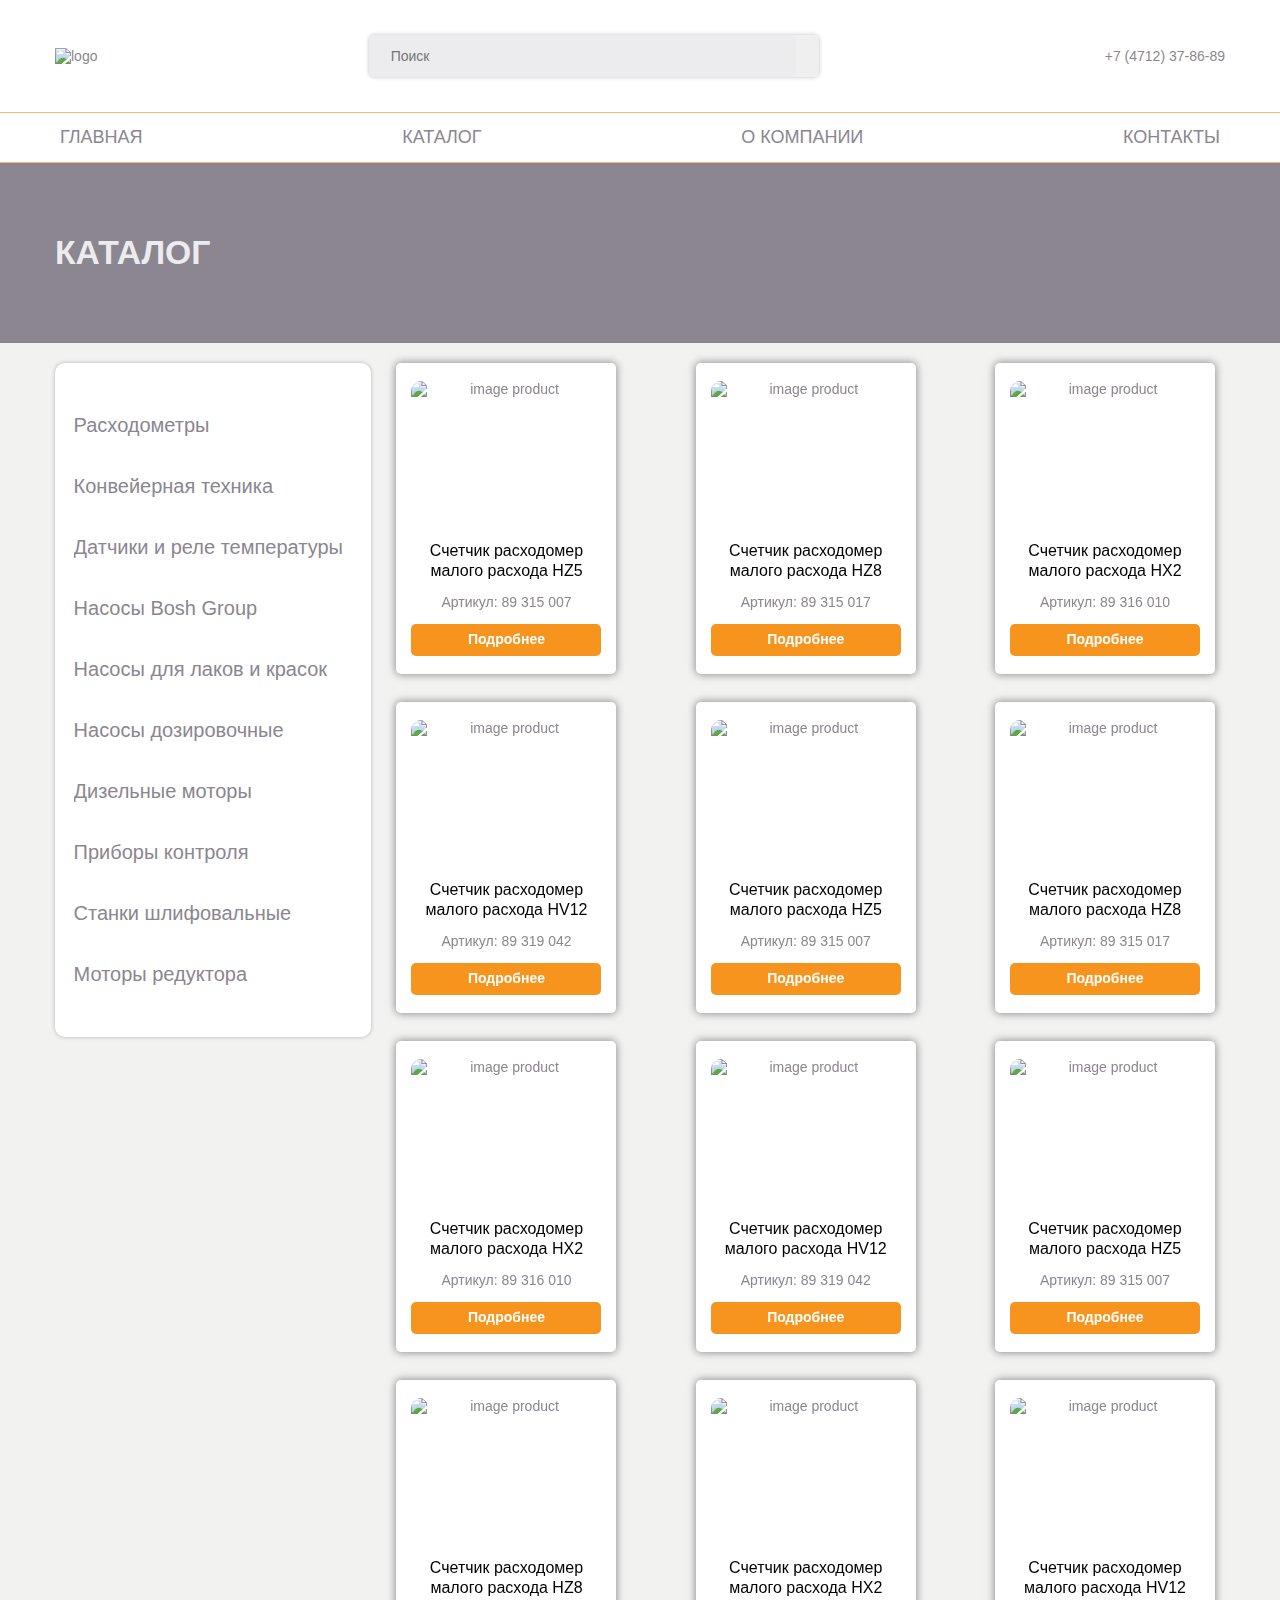
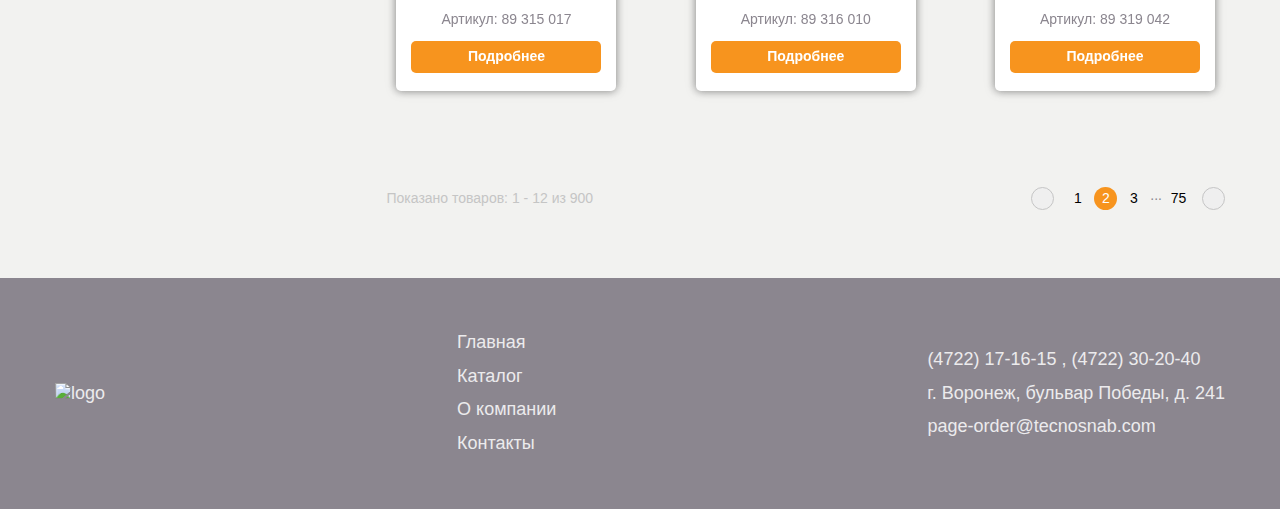
==== commit aa313961: "added page-product.html" ====
--- a/page-catalog.html
+++ b/page-catalog.html
@@ -1,5 +1,5 @@
 <!DOCTYPE html>-<html lang="uk">+<html lang="ru">  <head>     <meta charset="UTF-8">@@ -35,24 +35,26 @@
      </div> </header>-        <nav class="menu">-    <ul class="menu__list">-        <li class="menu__item">-            <a class="menu__link" href="index.html">Главная</a>-        </li>-        <li class="menu__item">-            <a class="menu__link" href="page-catalog.html">Каталог</a>-        </li>-        <li class="menu__item">-            <a class="menu__link" href="page-company.html">О компании</a>-        </li>-        <li class="menu__item">-            <a class="menu__link" href="page-contacts.html">Контакты</a>-        </li>-    </ul>--    <div class="menu-mobile"></div>-</nav>+        <div class="menu-wrapper">+    <nav class="menu">+            <ul class="menu__list">+                <li class="menu__item">+                    <a class="menu__link" href="index.html">Главная</a>+                </li>+                <li class="menu__item">+                    <a class="menu__link" href="page-catalog.html">Каталог</a>+                </li>+                <li class="menu__item">+                    <a class="menu__link" href="page-company.html">О компании</a>+                </li>+                <li class="menu__item">+                    <a class="menu__link" href="page-contacts.html">Контакты</a>+                </li>+            </ul>+        +            <div class="menu-mobile"></div>+    </nav>+</div>          <main class="page">             <header class="page-header" style="background-image: url(images/page-header-bg.jpg);">@@ -135,84 +137,84 @@
                             <picture><source srcset="images/product-1.webp" type="image/webp"><img src="images/product-1.jpg" alt="image product"></picture>                             <p class="product-card__title">Счетчик расходомер малого расхода HZ5</p>                             <div class="product-card__id">Артикул: <span>89 315 007</span></div>-                            <a class="product-card__btn" href="#">Подробнее</a>+                            <a class="product-card__btn" href="page-product.html">Подробнее</a>                         </div>                          <div class="product-card">                             <picture><source srcset="images/product-2.webp" type="image/webp"><img src="images/product-2.jpg" alt="image product"></picture>                             <p class="product-card__title">Счетчик расходомер малого расхода HZ8</p>                             <div class="product-card__id">Артикул: <span>89 315 017</span></div>-                            <a class="product-card__btn" href="#">Подробнее</a>+                            <a class="product-card__btn" href="page-product.html">Подробнее</a>                         </div>                          <div class="product-card">                             <picture><source srcset="images/product-3.webp" type="image/webp"><img src="images/product-3.jpg" alt="image product"></picture>                             <p class="product-card__title">Счетчик расходомер малого расхода HX2</p>                             <div class="product-card__id">Артикул: <span>89 316 010</span></div>-                            <a class="product-card__btn" href="#">Подробнее</a>+                            <a class="product-card__btn" href="page-product.html">Подробнее</a>                         </div>                          <div class="product-card">                             <picture><source srcset="images/product-4.webp" type="image/webp"><img src="images/product-4.jpg" alt="image product"></picture>                             <p class="product-card__title">Счетчик расходомер малого расхода HV12</p>                             <div class="product-card__id">Артикул: <span>89 319 042</span></div>-                            <a class="product-card__btn" href="#">Подробнее</a>+                            <a class="product-card__btn" href="page-product.html">Подробнее</a>                         </div>                          <div class="product-card">                             <picture><source srcset="images/product-1.webp" type="image/webp"><img src="images/product-1.jpg" alt="image product"></picture>                             <p class="product-card__title">Счетчик расходомер малого расхода HZ5</p>                             <div class="product-card__id">Артикул: <span>89 315 007</span></div>-                            <a class="product-card__btn" href="#">Подробнее</a>+                            <a class="product-card__btn" href="page-product.html">Подробнее</a>                         </div>                          <div class="product-card">                             <picture><source srcset="images/product-2.webp" type="image/webp"><img src="images/product-2.jpg" alt="image product"></picture>                             <p class="product-card__title">Счетчик расходомер малого расхода HZ8</p>                             <div class="product-card__id">Артикул: <span>89 315 017</span></div>-                            <a class="product-card__btn" href="#">Подробнее</a>+                            <a class="product-card__btn" href="page-product.html">Подробнее</a>                         </div>                          <div class="product-card">                             <picture><source srcset="images/product-3.webp" type="image/webp"><img src="images/product-3.jpg" alt="image product"></picture>                             <p class="product-card__title">Счетчик расходомер малого расхода HX2</p>                             <div class="product-card__id">Артикул: <span>89 316 010</span></div>-                            <a class="product-card__btn" href="#">Подробнее</a>+                            <a class="product-card__btn" href="page-product.html">Подробнее</a>                         </div>                          <div class="product-card">                             <picture><source srcset="images/product-4.webp" type="image/webp"><img src="images/product-4.jpg" alt="image product"></picture>                             <p class="product-card__title">Счетчик расходомер малого расхода HV12</p>                             <div class="product-card__id">Артикул: <span>89 319 042</span></div>-                            <a class="product-card__btn" href="#">Подробнее</a>+                            <a class="product-card__btn" href="page-product.html">Подробнее</a>                         </div>                          <div class="product-card">                             <picture><source srcset="images/product-1.webp" type="image/webp"><img src="images/product-1.jpg" alt="image product"></picture>                             <p class="product-card__title">Счетчик расходомер малого расхода HZ5</p>                             <div class="product-card__id">Артикул: <span>89 315 007</span></div>-                            <a class="product-card__btn" href="#">Подробнее</a>+                            <a class="product-card__btn" href="page-product.html">Подробнее</a>                         </div>                          <div class="product-card">                             <picture><source srcset="images/product-2.webp" type="image/webp"><img src="images/product-2.jpg" alt="image product"></picture>                             <p class="product-card__title">Счетчик расходомер малого расхода HZ8</p>                             <div class="product-card__id">Артикул: <span>89 315 017</span></div>-                            <a class="product-card__btn" href="#">Подробнее</a>+                            <a class="product-card__btn" href="page-product.html">Подробнее</a>                         </div>                          <div class="product-card">                             <picture><source srcset="images/product-3.webp" type="image/webp"><img src="images/product-3.jpg" alt="image product"></picture>                             <p class="product-card__title">Счетчик расходомер малого расхода HX2</p>                             <div class="product-card__id">Артикул: <span>89 316 010</span></div>-                            <a class="product-card__btn" href="#">Подробнее</a>+                            <a class="product-card__btn" href="page-product.html">Подробнее</a>                         </div>                          <div class="product-card">                             <picture><source srcset="images/product-4.webp" type="image/webp"><img src="images/product-4.jpg" alt="image product"></picture>                             <p class="product-card__title">Счетчик расходомер малого расхода HV12</p>                             <div class="product-card__id">Артикул: <span>89 319 042</span></div>-                            <a class="product-card__btn" href="#">Подробнее</a>+                            <a class="product-card__btn" href="page-product.html">Подробнее</a>                         </div>                     </div> --- a/css/style.min.css
+++ b/css/style.min.css
@@ -1 +1 @@
-/*! normalize.css v8.0.1 | MIT License | github.com/necolas/normalize.css */html{line-height:1.15;-webkit-text-size-adjust:100%}body{margin:0}main{display:block}h1{font-size:2em;margin:.67em 0}hr{-webkit-box-sizing:content-box;box-sizing:content-box;height:0;overflow:visible}pre{font-family:monospace,monospace;font-size:1em}a{background-color:transparent}abbr[title]{border-bottom:none;text-decoration:underline;-webkit-text-decoration:underline dotted;text-decoration:underline dotted}b,strong{font-weight:bolder}code,kbd,samp{font-family:monospace,monospace;font-size:1em}small{font-size:80%}sub,sup{font-size:75%;line-height:0;position:relative;vertical-align:baseline}sub{bottom:-.25em}sup{top:-.5em}img{border-style:none}button,input,optgroup,select,textarea{font-family:inherit;font-size:100%;line-height:1.15;margin:0}button,input{overflow:visible}button,select{text-transform:none}[type=button],[type=reset],[type=submit],button{-webkit-appearance:button}[type=button]::-moz-focus-inner,[type=reset]::-moz-focus-inner,[type=submit]::-moz-focus-inner,button::-moz-focus-inner{border-style:none;padding:0}[type=button]:-moz-focusring,[type=reset]:-moz-focusring,[type=submit]:-moz-focusring,button:-moz-focusring{outline:1px dotted ButtonText}fieldset{padding:.35em .75em .625em}legend{-webkit-box-sizing:border-box;box-sizing:border-box;color:inherit;display:table;max-width:100%;padding:0;white-space:normal}progress{vertical-align:baseline}textarea{overflow:auto}[type=checkbox],[type=radio]{-webkit-box-sizing:border-box;box-sizing:border-box;padding:0}[type=number]::-webkit-inner-spin-button,[type=number]::-webkit-outer-spin-button{height:auto}[type=search]{-webkit-appearance:textfield;outline-offset:-2px}[type=search]::-webkit-search-decoration{-webkit-appearance:none}::-webkit-file-upload-button{-webkit-appearance:button;font:inherit}details{display:block}summary{display:list-item}template{display:none}[hidden]{display:none}@font-face{font-family:swiper-icons;src:url("data:application/font-woff;charset=utf-8;base64, [base64]//wADZ2x5ZgAAAywAAADMAAAD2MHtryVoZWFkAAABbAAAADAAAAA2E2+eoWhoZWEAAAGcAAAAHwAAACQC9gDzaG10eAAAAigAAAAZAAAArgJkABFsb2NhAAAC0AAAAFoAAABaFQAUGG1heHAAAAG8AAAAHwAAACAAcABAbmFtZQAAA/gAAAE5AAACXvFdBwlwb3N0AAAFNAAAAGIAAACE5s74hXjaY2BkYGAAYpf5Hu/j+W2+MnAzMYDAzaX6QjD6/4//Bxj5GA8AuRwMYGkAPywL13jaY2BkYGA88P8Agx4j+/8fQDYfA1AEBWgDAIB2BOoAeNpjYGRgYNBh4GdgYgABEMnIABJzYNADCQAACWgAsQB42mNgYfzCOIGBlYGB0YcxjYGBwR1Kf2WQZGhhYGBiYGVmgAFGBiQQkOaawtDAoMBQxXjg/wEGPcYDDA4wNUA2CCgwsAAAO4EL6gAAeNpj2M0gyAACqxgGNWBkZ2D4/wMA+xkDdgAAAHjaY2BgYGaAYBkGRgYQiAHyGMF8FgYHIM3DwMHABGQrMOgyWDLEM1T9/w8UBfEMgLzE////P/5//f/V/xv+r4eaAAeMbAxwIUYmIMHEgKYAYjUcsDAwsLKxc3BycfPw8jEQA/[base64]/uznmfPFBNODM2K7MTQ45YEAZqGP81AmGGcF3iPqOop0r1SPTaTbVkfUe4HXj97wYE+yNwWYxwWu4v1ugWHgo3S1XdZEVqWM7ET0cfnLGxWfkgR42o2PvWrDMBSFj/IHLaF0zKjRgdiVMwScNRAoWUoH78Y2icB/yIY09An6AH2Bdu/UB+yxopYshQiEvnvu0dURgDt8QeC8PDw7Fpji3fEA4z/PEJ6YOB5hKh4dj3EvXhxPqH/SKUY3rJ7srZ4FZnh1PMAtPhwP6fl2PMJMPDgeQ4rY8YT6Gzao0eAEA409DuggmTnFnOcSCiEiLMgxCiTI6Cq5DZUd3Qmp10vO0LaLTd2cjN4fOumlc7lUYbSQcZFkutRG7g6JKZKy0RmdLY680CDnEJ+UMkpFFe1RN7nxdVpXrC4aTtnaurOnYercZg2YVmLN/d/gczfEimrE/fs/bOuq29Zmn8tloORaXgZgGa78yO9/cnXm2BpaGvq25Dv9S4E9+5SIc9PqupJKhYFSSl47+Qcr1mYNAAAAeNptw0cKwkAAAMDZJA8Q7OUJvkLsPfZ6zFVERPy8qHh2YER+3i/BP83vIBLLySsoKimrqKqpa2hp6+jq6RsYGhmbmJqZSy0sraxtbO3sHRydnEMU4uR6yx7JJXveP7WrDycAAAAAAAH//wACeNpjYGRgYOABYhkgZgJCZgZNBkYGLQZtIJsFLMYAAAw3ALgAeNolizEKgDAQBCchRbC2sFER0YD6qVQiBCv/H9ezGI6Z5XBAw8CBK/m5iQQVauVbXLnOrMZv2oLdKFa8Pjuru2hJzGabmOSLzNMzvutpB3N42mNgZGBg4GKQYzBhYMxJLMlj4GBgAYow/P/PAJJhLM6sSoWKfWCAAwDAjgbRAAB42mNgYGBkAIIbCZo5IPrmUn0hGA0AO8EFTQAA") format("woff");font-weight:400;font-style:normal}:root{--swiper-theme-color:#007aff}.swiper-container{margin-left:auto;margin-right:auto;position:relative;overflow:hidden;list-style:none;padding:0;z-index:1}.swiper-container-vertical>.swiper-wrapper{-webkit-box-orient:vertical;-webkit-box-direction:normal;-ms-flex-direction:column;flex-direction:column}.swiper-wrapper{position:relative;width:100%;height:100%;z-index:1;display:-webkit-box;display:-ms-flexbox;display:flex;-webkit-transition-property:-webkit-transform;transition-property:-webkit-transform;-o-transition-property:transform;transition-property:transform;transition-property:transform,-webkit-transform;-webkit-box-sizing:content-box;box-sizing:content-box}.swiper-container-android .swiper-slide,.swiper-wrapper{-webkit-transform:translate3d(0,0,0);transform:translate3d(0,0,0)}.swiper-container-multirow>.swiper-wrapper{-ms-flex-wrap:wrap;flex-wrap:wrap}.swiper-container-multirow-column>.swiper-wrapper{-ms-flex-wrap:wrap;flex-wrap:wrap;-webkit-box-orient:vertical;-webkit-box-direction:normal;-ms-flex-direction:column;flex-direction:column}.swiper-container-free-mode>.swiper-wrapper{-webkit-transition-timing-function:ease-out;-o-transition-timing-function:ease-out;transition-timing-function:ease-out;margin:0 auto}.swiper-container-pointer-events{-ms-touch-action:pan-y;touch-action:pan-y}.swiper-container-pointer-events.swiper-container-vertical{-ms-touch-action:pan-x;touch-action:pan-x}.swiper-slide{-ms-flex-negative:0;flex-shrink:0;width:100%;height:100%;position:relative;-webkit-transition-property:-webkit-transform;transition-property:-webkit-transform;-o-transition-property:transform;transition-property:transform;transition-property:transform,-webkit-transform}.swiper-slide-invisible-blank{visibility:hidden}.swiper-container-autoheight,.swiper-container-autoheight .swiper-slide{height:auto}.swiper-container-autoheight .swiper-wrapper{-webkit-box-align:start;-ms-flex-align:start;align-items:flex-start;-webkit-transition-property:height,-webkit-transform;transition-property:height,-webkit-transform;-o-transition-property:transform,height;transition-property:transform,height;transition-property:transform,height,-webkit-transform}.swiper-container-3d{-webkit-perspective:1200px;perspective:1200px}.swiper-container-3d .swiper-cube-shadow,.swiper-container-3d .swiper-slide,.swiper-container-3d .swiper-slide-shadow-bottom,.swiper-container-3d .swiper-slide-shadow-left,.swiper-container-3d .swiper-slide-shadow-right,.swiper-container-3d .swiper-slide-shadow-top,.swiper-container-3d .swiper-wrapper{-webkit-transform-style:preserve-3d;transform-style:preserve-3d}.swiper-container-3d .swiper-slide-shadow-bottom,.swiper-container-3d .swiper-slide-shadow-left,.swiper-container-3d .swiper-slide-shadow-right,.swiper-container-3d .swiper-slide-shadow-top{position:absolute;left:0;top:0;width:100%;height:100%;pointer-events:none;z-index:10}.swiper-container-3d .swiper-slide-shadow-left{background-image:-webkit-gradient(linear,right top,left top,from(rgba(0,0,0,.5)),to(rgba(0,0,0,0)));background-image:-o-linear-gradient(right,rgba(0,0,0,.5),rgba(0,0,0,0));background-image:linear-gradient(to left,rgba(0,0,0,.5),rgba(0,0,0,0))}.swiper-container-3d .swiper-slide-shadow-right{background-image:-webkit-gradient(linear,left top,right top,from(rgba(0,0,0,.5)),to(rgba(0,0,0,0)));background-image:-o-linear-gradient(left,rgba(0,0,0,.5),rgba(0,0,0,0));background-image:linear-gradient(to right,rgba(0,0,0,.5),rgba(0,0,0,0))}.swiper-container-3d .swiper-slide-shadow-top{background-image:-webkit-gradient(linear,left bottom,left top,from(rgba(0,0,0,.5)),to(rgba(0,0,0,0)));background-image:-o-linear-gradient(bottom,rgba(0,0,0,.5),rgba(0,0,0,0));background-image:linear-gradient(to top,rgba(0,0,0,.5),rgba(0,0,0,0))}.swiper-container-3d .swiper-slide-shadow-bottom{background-image:-webkit-gradient(linear,left top,left bottom,from(rgba(0,0,0,.5)),to(rgba(0,0,0,0)));background-image:-o-linear-gradient(top,rgba(0,0,0,.5),rgba(0,0,0,0));background-image:linear-gradient(to bottom,rgba(0,0,0,.5),rgba(0,0,0,0))}.swiper-container-css-mode>.swiper-wrapper{overflow:auto;scrollbar-width:none;-ms-overflow-style:none}.swiper-container-css-mode>.swiper-wrapper::-webkit-scrollbar{display:none}.swiper-container-css-mode>.swiper-wrapper>.swiper-slide{scroll-snap-align:start start}.swiper-container-horizontal.swiper-container-css-mode>.swiper-wrapper{-ms-scroll-snap-type:x mandatory;scroll-snap-type:x mandatory}.swiper-container-vertical.swiper-container-css-mode>.swiper-wrapper{-ms-scroll-snap-type:y mandatory;scroll-snap-type:y mandatory}:root{--swiper-navigation-size:44px}.swiper-button-next,.swiper-button-prev{position:absolute;top:50%;width:calc(var(--swiper-navigation-size)/ 44 * 27);height:var(--swiper-navigation-size);margin-top:calc(0px - (var(--swiper-navigation-size)/ 2));z-index:10;cursor:pointer;display:-webkit-box;display:-ms-flexbox;display:flex;-webkit-box-align:center;-ms-flex-align:center;align-items:center;-webkit-box-pack:center;-ms-flex-pack:center;justify-content:center;color:var(--swiper-navigation-color,var(--swiper-theme-color))}.swiper-button-next.swiper-button-disabled,.swiper-button-prev.swiper-button-disabled{opacity:.35;cursor:auto;pointer-events:none}.swiper-button-next:after,.swiper-button-prev:after{font-family:swiper-icons;font-size:var(--swiper-navigation-size);text-transform:none!important;letter-spacing:0;text-transform:none;font-variant:initial;line-height:1}.swiper-button-prev,.swiper-container-rtl .swiper-button-next{left:10px;right:auto}.swiper-button-prev:after,.swiper-container-rtl .swiper-button-next:after{content:'prev'}.swiper-button-next,.swiper-container-rtl .swiper-button-prev{right:10px;left:auto}.swiper-button-next:after,.swiper-container-rtl .swiper-button-prev:after{content:'next'}.swiper-button-next.swiper-button-white,.swiper-button-prev.swiper-button-white{--swiper-navigation-color:#ffffff}.swiper-button-next.swiper-button-black,.swiper-button-prev.swiper-button-black{--swiper-navigation-color:#000000}.swiper-button-lock{display:none}.swiper-pagination{position:absolute;text-align:center;-webkit-transition:.3s opacity;-o-transition:.3s opacity;transition:.3s opacity;-webkit-transform:translate3d(0,0,0);transform:translate3d(0,0,0);z-index:10}.swiper-pagination.swiper-pagination-hidden{opacity:0}.swiper-container-horizontal>.swiper-pagination-bullets,.swiper-pagination-custom,.swiper-pagination-fraction{bottom:10px;left:0;width:100%}.swiper-pagination-bullets-dynamic{overflow:hidden;font-size:0}.swiper-pagination-bullets-dynamic .swiper-pagination-bullet{-webkit-transform:scale(.33);-ms-transform:scale(.33);transform:scale(.33);position:relative}.swiper-pagination-bullets-dynamic .swiper-pagination-bullet-active{-webkit-transform:scale(1);-ms-transform:scale(1);transform:scale(1)}.swiper-pagination-bullets-dynamic .swiper-pagination-bullet-active-main{-webkit-transform:scale(1);-ms-transform:scale(1);transform:scale(1)}.swiper-pagination-bullets-dynamic .swiper-pagination-bullet-active-prev{-webkit-transform:scale(.66);-ms-transform:scale(.66);transform:scale(.66)}.swiper-pagination-bullets-dynamic .swiper-pagination-bullet-active-prev-prev{-webkit-transform:scale(.33);-ms-transform:scale(.33);transform:scale(.33)}.swiper-pagination-bullets-dynamic .swiper-pagination-bullet-active-next{-webkit-transform:scale(.66);-ms-transform:scale(.66);transform:scale(.66)}.swiper-pagination-bullets-dynamic .swiper-pagination-bullet-active-next-next{-webkit-transform:scale(.33);-ms-transform:scale(.33);transform:scale(.33)}.swiper-pagination-bullet{width:8px;height:8px;display:inline-block;border-radius:50%;background:#000;opacity:.2}button.swiper-pagination-bullet{border:none;margin:0;padding:0;-webkit-box-shadow:none;box-shadow:none;-webkit-appearance:none;-moz-appearance:none;appearance:none}.swiper-pagination-clickable .swiper-pagination-bullet{cursor:pointer}.swiper-pagination-bullet-active{opacity:1;background:var(--swiper-pagination-color,var(--swiper-theme-color))}.swiper-container-vertical>.swiper-pagination-bullets{right:10px;top:50%;-webkit-transform:translate3d(0,-50%,0);transform:translate3d(0,-50%,0)}.swiper-container-vertical>.swiper-pagination-bullets .swiper-pagination-bullet{margin:6px 0;display:block}.swiper-container-vertical>.swiper-pagination-bullets.swiper-pagination-bullets-dynamic{top:50%;-webkit-transform:translateY(-50%);-ms-transform:translateY(-50%);transform:translateY(-50%);width:8px}.swiper-container-vertical>.swiper-pagination-bullets.swiper-pagination-bullets-dynamic .swiper-pagination-bullet{display:inline-block;-webkit-transition:.2s transform,.2s top;-o-transition:.2s transform,.2s top;transition:.2s transform,.2s top}.swiper-container-horizontal>.swiper-pagination-bullets .swiper-pagination-bullet{margin:0 4px}.swiper-container-horizontal>.swiper-pagination-bullets.swiper-pagination-bullets-dynamic{left:50%;-webkit-transform:translateX(-50%);-ms-transform:translateX(-50%);transform:translateX(-50%);white-space:nowrap}.swiper-container-horizontal>.swiper-pagination-bullets.swiper-pagination-bullets-dynamic .swiper-pagination-bullet{-webkit-transition:.2s transform,.2s left;-o-transition:.2s transform,.2s left;transition:.2s transform,.2s left}.swiper-container-horizontal.swiper-container-rtl>.swiper-pagination-bullets-dynamic .swiper-pagination-bullet{-webkit-transition:.2s transform,.2s right;-o-transition:.2s transform,.2s right;transition:.2s transform,.2s right}.swiper-pagination-progressbar{background:rgba(0,0,0,.25);position:absolute}.swiper-pagination-progressbar .swiper-pagination-progressbar-fill{background:var(--swiper-pagination-color,var(--swiper-theme-color));position:absolute;left:0;top:0;width:100%;height:100%;-webkit-transform:scale(0);-ms-transform:scale(0);transform:scale(0);-webkit-transform-origin:left top;-ms-transform-origin:left top;transform-origin:left top}.swiper-container-rtl .swiper-pagination-progressbar .swiper-pagination-progressbar-fill{-webkit-transform-origin:right top;-ms-transform-origin:right top;transform-origin:right top}.swiper-container-horizontal>.swiper-pagination-progressbar,.swiper-container-vertical>.swiper-pagination-progressbar.swiper-pagination-progressbar-opposite{width:100%;height:4px;left:0;top:0}.swiper-container-horizontal>.swiper-pagination-progressbar.swiper-pagination-progressbar-opposite,.swiper-container-vertical>.swiper-pagination-progressbar{width:4px;height:100%;left:0;top:0}.swiper-pagination-white{--swiper-pagination-color:#ffffff}.swiper-pagination-black{--swiper-pagination-color:#000000}.swiper-pagination-lock{display:none}.swiper-scrollbar{border-radius:10px;position:relative;-ms-touch-action:none;background:rgba(0,0,0,.1)}.swiper-container-horizontal>.swiper-scrollbar{position:absolute;left:1%;bottom:3px;z-index:50;height:5px;width:98%}.swiper-container-vertical>.swiper-scrollbar{position:absolute;right:3px;top:1%;z-index:50;width:5px;height:98%}.swiper-scrollbar-drag{height:100%;width:100%;position:relative;background:rgba(0,0,0,.5);border-radius:10px;left:0;top:0}.swiper-scrollbar-cursor-drag{cursor:move}.swiper-scrollbar-lock{display:none}.swiper-zoom-container{width:100%;height:100%;display:-webkit-box;display:-ms-flexbox;display:flex;-webkit-box-pack:center;-ms-flex-pack:center;justify-content:center;-webkit-box-align:center;-ms-flex-align:center;align-items:center;text-align:center}.swiper-zoom-container>canvas,.swiper-zoom-container>img,.swiper-zoom-container>svg{max-width:100%;max-height:100%;-o-object-fit:contain;object-fit:contain}.swiper-slide-zoomed{cursor:move}.swiper-lazy-preloader{width:42px;height:42px;position:absolute;left:50%;top:50%;margin-left:-21px;margin-top:-21px;z-index:10;-webkit-transform-origin:50%;-ms-transform-origin:50%;transform-origin:50%;-webkit-animation:swiper-preloader-spin 1s infinite linear;animation:swiper-preloader-spin 1s infinite linear;-webkit-box-sizing:border-box;box-sizing:border-box;border:4px solid var(--swiper-preloader-color,var(--swiper-theme-color));border-radius:50%;border-top-color:transparent}.swiper-lazy-preloader-white{--swiper-preloader-color:#fff}.swiper-lazy-preloader-black{--swiper-preloader-color:#000}@-webkit-keyframes swiper-preloader-spin{100%{-webkit-transform:rotate(360deg);transform:rotate(360deg)}}@keyframes swiper-preloader-spin{100%{-webkit-transform:rotate(360deg);transform:rotate(360deg)}}.swiper-container .swiper-notification{position:absolute;left:0;top:0;pointer-events:none;opacity:0;z-index:-1000}.swiper-container-fade.swiper-container-free-mode .swiper-slide{-webkit-transition-timing-function:ease-out;-o-transition-timing-function:ease-out;transition-timing-function:ease-out}.swiper-container-fade .swiper-slide{pointer-events:none;-webkit-transition-property:opacity;-o-transition-property:opacity;transition-property:opacity}.swiper-container-fade .swiper-slide .swiper-slide{pointer-events:none}.swiper-container-fade .swiper-slide-active,.swiper-container-fade .swiper-slide-active .swiper-slide-active{pointer-events:auto}.swiper-container-cube{overflow:visible}.swiper-container-cube .swiper-slide{pointer-events:none;-webkit-backface-visibility:hidden;backface-visibility:hidden;z-index:1;visibility:hidden;-webkit-transform-origin:0 0;-ms-transform-origin:0 0;transform-origin:0 0;width:100%;height:100%}.swiper-container-cube .swiper-slide .swiper-slide{pointer-events:none}.swiper-container-cube.swiper-container-rtl .swiper-slide{-webkit-transform-origin:100% 0;-ms-transform-origin:100% 0;transform-origin:100% 0}.swiper-container-cube .swiper-slide-active,.swiper-container-cube .swiper-slide-active .swiper-slide-active{pointer-events:auto}.swiper-container-cube .swiper-slide-active,.swiper-container-cube .swiper-slide-next,.swiper-container-cube .swiper-slide-next+.swiper-slide,.swiper-container-cube .swiper-slide-prev{pointer-events:auto;visibility:visible}.swiper-container-cube .swiper-slide-shadow-bottom,.swiper-container-cube .swiper-slide-shadow-left,.swiper-container-cube .swiper-slide-shadow-right,.swiper-container-cube .swiper-slide-shadow-top{z-index:0;-webkit-backface-visibility:hidden;backface-visibility:hidden}.swiper-container-cube .swiper-cube-shadow{position:absolute;left:0;bottom:0;width:100%;height:100%;opacity:.6;z-index:0}.swiper-container-cube .swiper-cube-shadow:before{content:'';background:#000;position:absolute;left:0;top:0;bottom:0;right:0;-webkit-filter:blur(50px);filter:blur(50px)}.swiper-container-flip{overflow:visible}.swiper-container-flip .swiper-slide{pointer-events:none;-webkit-backface-visibility:hidden;backface-visibility:hidden;z-index:1}.swiper-container-flip .swiper-slide .swiper-slide{pointer-events:none}.swiper-container-flip .swiper-slide-active,.swiper-container-flip .swiper-slide-active .swiper-slide-active{pointer-events:auto}.swiper-container-flip .swiper-slide-shadow-bottom,.swiper-container-flip .swiper-slide-shadow-left,.swiper-container-flip .swiper-slide-shadow-right,.swiper-container-flip .swiper-slide-shadow-top{z-index:0;-webkit-backface-visibility:hidden;backface-visibility:hidden}@font-face{font-family:Montserrat;font-style:normal;font-weight:400;src:local(""),url(../fonts/montserrat-v15-latin_cyrillic-regular.woff2) format("woff2"),url(../fonts/montserrat-v15-latin_cyrillic-regular.woff) format("woff")}@font-face{font-family:Montserrat;font-style:normal;font-weight:500;src:local(""),url(../fonts/montserrat-v15-latin_cyrillic-500.woff2) format("woff2"),url(../fonts/montserrat-v15-latin_cyrillic-500.woff) format("woff")}@font-face{font-family:Montserrat;font-style:normal;font-weight:600;src:local(""),url(../fonts/montserrat-v15-latin_cyrillic-600.woff2) format("woff2"),url(../fonts/montserrat-v15-latin_cyrillic-600.woff) format("woff")}@font-face{font-family:Montserrat;font-style:normal;font-weight:700;src:local(""),url(../fonts/montserrat-v15-latin_cyrillic-700.woff2) format("woff2"),url(../fonts/montserrat-v15-latin_cyrillic-700.woff) format("woff")}@font-face{font-family:Montserrat;font-style:normal;font-weight:900;src:local(""),url(../fonts/montserrat-v15-latin_cyrillic-900.woff2) format("woff2"),url(../fonts/montserrat-v15-latin_cyrillic-900.woff) format("woff")}@font-face{font-family:Roboto;font-style:normal;font-weight:400;src:local(""),url(../fonts/roboto-v27-latin_cyrillic-regular.woff2) format("woff2"),url(../fonts/roboto-v27-latin_cyrillic-regular.woff) format("woff")}@font-face{font-family:Roboto;font-style:normal;font-weight:500;src:local(""),url(../fonts/roboto-v27-latin_cyrillic-500.woff2) format("woff2"),url(../fonts/roboto-v27-latin_cyrillic-500.woff) format("woff")}@font-face{font-family:icons;src:url(../fonts/font-icons/icons.eot?t4ir90);src:url(../fonts/font-icons/icons.eot?t4ir90#iefix) format("embedded-opentype"),url(../fonts/font-icons/icons.ttf?t4ir90) format("truetype"),url(../fonts/font-icons/icons.woff?t4ir90) format("woff"),url(../fonts/font-icons/icons.svg?t4ir90#icons) format("svg");font-weight:400;font-style:normal;font-display:block}[class*=" icons-"]::before,[class^=icons-]::before{font-family:icons!important;speak:never;font-style:normal;font-weight:400;font-variant:normal;text-transform:none;line-height:1;-webkit-font-smoothing:antialiased;-moz-osx-font-smoothing:grayscale}.icons-phone:before{content:"\e900"}.icons-search:before{content:"\e901"}.icons-mail:before{content:"\e902"}.icons-location:before{content:"\e903"}.icons-arrow-left:before{content:"\e905"}.icons-arrow-right:before{content:"\e906"}.icons-arrow-down:before{content:"\e904"}html{-webkit-box-sizing:border-box;box-sizing:border-box;scroll-behavior:smooth;height:100%}*,::after,::before{-webkit-box-sizing:inherit;box-sizing:inherit}:last-child{margin-bottom:0}h1,h2,h3,h4,h5,h6,p{margin:0;padding:0;font-size:inherit}a{display:inline-block;text-decoration:none;color:inherit}li,ol,ul{list-style:none;padding:0;margin:0;color:inherit}button{display:inline-block;font-size:inherit;line-height:inherit;color:inherit}button,fieldset,input,textarea{border:none}img{display:block;max-width:100%;height:auto}body{font-family:Montserrat,sans-serif;font-style:normal;font-weight:400;font-size:14px;line-height:122%;color:#8b868f;height:100%}.no-scroll{overflow:hidden}.wrapper{display:-webkit-box;display:-ms-flexbox;display:flex;-webkit-box-orient:vertical;-webkit-box-direction:normal;-ms-flex-direction:column;flex-direction:column;min-height:100%}.page{-webkit-box-flex:1;-ms-flex:1 0 auto;flex:1 0 auto;background-color:#f2f2f0}.page footer,.page header{-webkit-box-flex:0;-ms-flex:0 0 auto;flex:0 0 auto}.container{max-width:1200px;width:100%;padding:0 15px;margin:0 auto}.title{font-family:Montserrat,sans-serif;font-weight:700;font-size:calc(22px + (30 - 22) * ((100vw - 320px)/ (1440 - 320)));line-height:125%;color:#8b868f;text-align:center;text-transform:uppercase}.page-header{padding:50px 15px;background:#8b868f no-repeat center center;background-size:cover}.page-header__title{font-weight:900;font-size:calc(20px + (36 - 20) * ((100vw - 320px)/ (1440 - 320)));line-height:100%;text-transform:uppercase;color:#ecebed}.modal{display:none}.modal.show{padding:20px;display:-webkit-box;display:-ms-flexbox;display:flex;-webkit-box-align:center;-ms-flex-align:center;align-items:center;-webkit-box-pack:center;-ms-flex-pack:center;justify-content:center;margin:0 auto;position:fixed;top:0;left:0;right:0;bottom:0;z-index:1002}.overlay.active{position:fixed;top:0;left:0;right:0;bottom:0;z-index:999;width:100%;height:100%;background-color:rgba(0,0,0,.6)}.header{color:#8b868f}.header__inner{padding:35px 15px;display:-webkit-box;display:-ms-flexbox;display:flex;-webkit-box-align:center;-ms-flex-align:center;align-items:center;-ms-flex-pack:distribute;justify-content:space-around}.header__item{-webkit-box-flex:0;-ms-flex:0 0 auto;flex:0 0 auto}.header__logo{display:none}.header__search{max-width:350px;width:100%}.header__phone{display:none}.header__phone .icons-phone{display:none}.header__phone .header__phone-link{display:none}.search{display:-webkit-box;display:-ms-flexbox;display:flex;background-color:#ecebed;-webkit-box-shadow:0 0 4px rgba(0,0,0,.25);box-shadow:0 0 4px rgba(0,0,0,.25);border-radius:5px}.search-input{width:100%;padding:13px 5px 13px 22px;background-color:inherit;color:#8b868f}.search__btn{-webkit-transition:.2s ease-in-out;-o-transition:.2s ease-in-out;transition:.2s ease-in-out}.menu{max-width:1200px;width:100%;margin:0 auto;padding:0 10px;display:-webkit-box;display:-ms-flexbox;display:flex;-webkit-box-align:center;-ms-flex-align:center;align-items:center;-ms-flex-pack:distribute;justify-content:space-around;border-top:1px solid #f5b972;border-bottom:1px solid #f5b972}.menu__list{-webkit-box-flex:1;-ms-flex:1 1 auto;flex:1 1 auto;padding:6px 0;display:-webkit-box;display:-ms-flexbox;display:flex;-webkit-box-pack:space-evenly;-ms-flex-pack:space-evenly;justify-content:space-evenly;overflow-x:auto}.menu__item{padding:10px;font-weight:500;font-size:16px;white-space:nowrap;text-transform:uppercase;color:#8b868f}.menu__link{-webkit-transition:all .3s ease-in-out;-o-transition:all .3s ease-in-out;transition:all .3s ease-in-out}.menu-mobile{-webkit-box-flex:0;-ms-flex:0 1 auto;flex:0 1 auto;display:block}.amenu__item{word-wrap:normal}.amenu__burger{position:relative}.amenu__burger-open .amenu__burger-list{display:block}.amenu__burger-btn{padding:0;display:none;width:24px;height:24px;border:none;cursor:pointer;background-size:contain;background-color:transparent;background-position:center;background-repeat:no-repeat;background-image:url("data:image/svg+xml,%3Csvg id='Capa_1' enable-background='new 0 0 551.13 551.13' height='512' viewBox='0 0 551.13 551.13' width='512' xmlns='http://www.w3.org/2000/svg'%3E%3Cpath id='path-1_20_' d='m275.565 137.783c-37.995 0-68.891-30.897-68.891-68.891 0-37.995 30.897-68.892 68.891-68.892 37.995 0 68.891 30.897 68.891 68.891 0 37.995-30.896 68.892-68.891 68.892zm0-103.337c-18.989 0-34.446 15.457-34.446 34.446s15.457 34.446 34.446 34.446 34.446-15.457 34.446-34.446-15.457-34.446-34.446-34.446z' transform='translate(6)'/%3E%3Cpath id='path-1_19_' d='m275.565 344.456c-37.995 0-68.891-30.897-68.891-68.891 0-37.995 30.897-68.891 68.891-68.891 37.995 0 68.891 30.897 68.891 68.891 0 37.995-30.896 68.891-68.891 68.891zm0-103.337c-18.989 0-34.446 15.457-34.446 34.446s15.457 34.446 34.446 34.446 34.446-15.457 34.446-34.446-15.457-34.446-34.446-34.446z' transform='translate(6 6)'/%3E%3Cpath id='path-1_18_' d='m275.565 551.13c-37.995 0-68.891-30.897-68.891-68.891 0-37.995 30.897-68.891 68.891-68.891 37.995 0 68.891 30.897 68.891 68.891s-30.896 68.891-68.891 68.891zm0-103.337c-18.989 0-34.446 15.457-34.446 34.446s15.457 34.446 34.446 34.446 34.446-15.457 34.446-34.446-15.457-34.446-34.446-34.446z' transform='translate(6 12)'/%3E%3C/svg%3E");-webkit-transition:background-image .3s;-o-transition:background-image .3s;transition:background-image .3s}.amenu__burger-btn.amenu__burger-btn_active{display:block}.amenu__burger-btn:hover{background-image:url("data:image/svg+xml,%3Csvg id='Capa_1' enable-background='new 0 0 515.555 515.555' height='512' viewBox='0 0 515.555 515.555' width='512' xmlns='http://www.w3.org/2000/svg'%3E%3Cpath d='m303.347 18.875c25.167 25.167 25.167 65.971 0 91.138s-65.971 25.167-91.138 0-25.167-65.971 0-91.138c25.166-25.167 65.97-25.167 91.138 0'/%3E%3Cpath d='m303.347 212.209c25.167 25.167 25.167 65.971 0 91.138s-65.971 25.167-91.138 0-25.167-65.971 0-91.138c25.166-25.167 65.97-25.167 91.138 0'/%3E%3Cpath d='m303.347 405.541c25.167 25.167 25.167 65.971 0 91.138s-65.971 25.167-91.138 0-25.167-65.971 0-91.138c25.166-25.167 65.97-25.167 91.138 0'/%3E%3C/svg%3E")}.amenu__burger-list{position:absolute;z-index:1002;right:0;background-color:#fff;border:1px solid #f5b972;border-radius:10px;list-style:none;display:none;padding:calc(15px + (30 - 15) * ((100vw - 320px)/ (768 - 320)))}.main-content__aside{display:none;-webkit-transition:all .4s linear;-o-transition:all .4s linear;transition:all .4s linear}.main-content__aside.show{display:block;width:calc(100% - 78px);position:fixed;z-index:1000;top:15px;bottom:15px;height:auto;-webkit-transition:all .4s linear;-o-transition:all .4s linear;transition:all .4s linear}.product-list{-webkit-box-flex:0;-ms-flex:0 1 auto;flex:0 1 auto;overflow:auto;height:100%}.product-list__item{padding:18px 10px 18px 0;font-weight:500;font-size:18px;overflow:auto}.product-list__link.active{text-decoration:underline}.product-sublist{padding-top:10px;padding-left:20px;display:none}.product-sublist.active{display:block}.product-sublist__item{padding:10px 10px 10px 0;font-weight:500}.product-sublist__link.active{color:#f7941e}.mobile-aside{-webkit-box-flex:0;-ms-flex:0 0 auto;flex:0 0 auto;display:-webkit-box;display:-ms-flexbox;display:flex;-webkit-box-align:center;-ms-flex-align:center;align-items:center;-webkit-box-pack:center;-ms-flex-pack:center;justify-content:center;width:50px;height:50px;background-color:rgba(247,148,30,.55);-webkit-box-shadow:0 0 4px rgba(0,0,0,.85);box-shadow:0 0 4px rgba(0,0,0,.85);border-radius:10px;position:fixed;z-index:1000;left:0;top:0;visibility:hidden}.mobile-aside span{display:block;width:40px;height:2px;background-color:#000;position:relative}.mobile-aside span::after,.mobile-aside span::before{content:"";position:absolute;width:100%;height:100%;left:0;background-color:#000}.mobile-aside span::after{top:12px;-webkit-transition:.3s linear;-o-transition:.3s linear;transition:.3s linear}.mobile-aside span::before{bottom:12px;-webkit-transition:.3s linear;-o-transition:.3s linear;transition:.3s linear}.mobile-aside.active{right:13px;left:unset;background-color:#f7941e}.mobile-aside.active span{background-color:transparent}.mobile-aside.active span::after{-webkit-transform:rotate(-45deg);-ms-transform:rotate(-45deg);transform:rotate(-45deg);top:0;-webkit-transition:.3s linear;-o-transition:.3s linear;transition:.3s linear}.mobile-aside.active span::before{-webkit-transform:rotate(45deg);-ms-transform:rotate(45deg);transform:rotate(45deg);bottom:0;-webkit-transition:.3s linear;-o-transition:.3s linear;transition:.3s linear}.content-aside{padding:10px calc(10px + (20 - 10) * ((100vw - 320px)/ (1440 - 320)));background-color:#fff;-webkit-box-shadow:0 0 4px rgba(0,0,0,.25);box-shadow:0 0 4px rgba(0,0,0,.25);border-radius:10px;margin-bottom:15px}.content-info{display:-webkit-box;display:-ms-flexbox;display:flex;-webkit-box-orient:vertical;-webkit-box-direction:normal;-ms-flex-direction:column;flex-direction:column;-webkit-box-align:stretch;-ms-flex-align:stretch;align-items:stretch;min-height:100%}.content-info__bg{-webkit-box-flex:1;-ms-flex:1 0 auto;flex:1 0 auto;width:100%;-webkit-filter:drop-shadow(0 0 4px rgba(0, 0, 0, .25));filter:drop-shadow(0 0 4px rgba(0, 0, 0, .25));border-radius:5px;margin-bottom:15px}.content-info__block{-webkit-box-flex:0;-ms-flex:0 0 auto;flex:0 0 auto;background-color:#fff;-webkit-box-shadow:0 0 4px rgba(0,0,0,.25);box-shadow:0 0 4px rgba(0,0,0,.25);border-radius:5px;width:100%}.main-content__slider{display:block;min-width:0;width:100%}.main-content__slider-item{padding:12px;width:100%;height:100%;min-height:350px;background:#8b868f no-repeat center;background-size:cover;border-radius:5px;position:relative;margin-right:5px;margin-left:5px}.main-content__slider-title{font-weight:600;font-size:calc(15px + (25 - 18) * ((100vw - 320px)/ (1440 - 320)));line-height:120%;text-align:center;text-transform:uppercase;color:#fff}.main-content__slider-btn{max-width:262px;height:48px;font-weight:600;text-transform:uppercase;color:#000;background-color:#ecebed;border-radius:5px;position:absolute;bottom:50px;left:50%;-webkit-transform:translateX(-50%);-ms-transform:translateX(-50%);transform:translateX(-50%);-webkit-transition:all .3s ease-in-out;-o-transition:all .3s ease-in-out;transition:all .3s ease-in-out}.swiper-button-next,.swiper-button-prev{color:#fff}.swiper-button-next:after,.swiper-button-prev:after{font-size:35px}.swiper-pagination-bullet{background-color:#fff;opacity:.4}.swiper-pagination-bullet-active{opacity:1}.delivery{padding:15px calc(15px + (35 - 15) * ((100vw - 320px)/ (1440 - 320)))}.delivery__title{margin-bottom:calc(10px + (30 - 10) * ((100vw - 320px)/ (1440 - 320)))}.delivery__list{display:-webkit-box;display:-ms-flexbox;display:flex;-ms-flex-wrap:wrap;flex-wrap:wrap;-webkit-box-pack:justify;-ms-flex-pack:justify;justify-content:space-between;counter-reset:counter;margin-bottom:calc(10px + (30 - 10) * ((100vw - 320px)/ (1440 - 320)))}.delivery__list-item{padding-top:10px;padding-left:30px;min-height:60px;width:100%;font-weight:500;margin-bottom:calc(20px + (45 - 20) * ((100vw - 320px)/ (1440 - 320)));position:relative}.delivery__list-item::before{content:counter(counter);counter-increment:counter;font-size:20px;font-weight:400;color:#f7941e;position:absolute;left:10px;top:50%;-webkit-transform:translate(-50%,-50%);-ms-transform:translate(-50%,-50%);transform:translate(-50%,-50%)}.recommend .recommend__title{padding-top:calc(20px + (55 - 20) * ((100vw - 320px)/ (1440 - 320)))}.recommend .recommend__inner{padding:calc(15px + (30 - 15) * ((100vw - 320px)/ (1440 - 320))) 15px 0;display:-webkit-box;display:-ms-flexbox;display:flex;-ms-flex-pack:distribute;justify-content:space-around;-ms-flex-wrap:wrap;flex-wrap:wrap}.product-card{padding:18px 15px;width:220px;background-color:#fff;-webkit-filter:drop-shadow(0 0 4px rgba(0, 0, 0, .25));filter:drop-shadow(0 0 4px rgba(0, 0, 0, .25));border-radius:5px;text-align:center;margin-left:10px;margin-right:10px;margin-bottom:calc(15px + (30 - 15) * ((100vw - 320px)/ (1440 - 320)))}.product-card img{height:147px;border-radius:10px;margin:0 auto 13px}.product-card__title{font-weight:500;font-size:16px;line-height:125%;color:#000;height:2.5em;overflow:hidden;margin-bottom:13px}.product-card__id{margin-bottom:13px}.product-card__btn{padding:7px 35px;width:100%;height:32px;background-color:#f7941e;border-radius:5px;font-weight:600;color:#fff;-webkit-transition:all .3s ease-in-out;-o-transition:all .3s ease-in-out;transition:all .3s ease-in-out}.footer{background-color:#8b868f}.footer__inner{padding:calc(20px + (60 - 20) * ((100vw - 320px)/ (1440 - 320))) 15px;display:-webkit-box;display:-ms-flexbox;display:flex;-webkit-box-orient:vertical;-webkit-box-direction:normal;-ms-flex-direction:column;flex-direction:column;-webkit-box-pack:center;-ms-flex-pack:center;justify-content:center;-webkit-box-align:center;-ms-flex-align:center;align-items:center;font-size:14px;line-height:121%;text-align:center;color:#ecebed}.footer__item{-webkit-box-flex:0;-ms-flex:0 0 auto;flex:0 0 auto;margin-bottom:30px}.footer__list-item:not(:last-child){margin-bottom:12px}.footer__contacts-list,.footer__list-link{-webkit-transition:all .3s ease-in-out;-o-transition:all .3s ease-in-out;transition:all .3s ease-in-out}.footer__contacts-item:not(:last-child){margin-bottom:12px}.form-window{padding:calc(15px + (30 - 15) * ((100vw - 320px)/ (1440 - 320))) calc(25px + (50 - 25) * ((100vw - 320px)/ (1440 - 320)));max-width:774px;width:100%;max-height:380px;height:100%;background-color:#fff;border-radius:5px;position:relative;z-index:1005;overflow-y:auto}.form{display:-webkit-box;display:-ms-flexbox;display:flex;-webkit-box-orient:vertical;-webkit-box-direction:normal;-ms-flex-direction:column;flex-direction:column}.form__title{font-weight:700;font-size:20px;line-height:120%;margin-bottom:20px}.form__input{padding:5px 16px;height:40px;background-color:#ecebed;-webkit-box-shadow:0 0 4px rgba(0,0,0,.25);box-shadow:0 0 4px rgba(0,0,0,.25);border-radius:5px;margin-bottom:15px}.form__textarea{padding:13px 16px;resize:none;background-color:#ecebed;-webkit-box-shadow:0 0 4px rgba(0,0,0,.25);box-shadow:0 0 4px rgba(0,0,0,.25);border-radius:5px;margin-bottom:20px}.form__btn{padding:13px calc(13px + (37 - 13) * ((100vw - 320px)/ (1440 - 320)));height:44px;font-weight:600;text-transform:uppercase;color:#fff;background-color:#f7941e;-webkit-box-shadow:0 0 4px rgba(0,0,0,.25);box-shadow:0 0 4px rgba(0,0,0,.25);border-radius:5px;-webkit-transition:all .3s ease-in-out;-o-transition:all .3s ease-in-out;transition:all .3s ease-in-out}.alert-window{padding:20px;max-width:500px;width:100%;display:none;margin:0 auto;background-color:#8b868f}.alert-window.active{position:fixed;left:0;right:0;bottom:40%;z-index:1001;display:-webkit-box;display:-ms-flexbox;display:flex;-webkit-box-orient:vertical;-webkit-box-direction:normal;-ms-flex-direction:column;flex-direction:column;-webkit-box-pack:center;-ms-flex-pack:center;justify-content:center;-webkit-box-align:center;-ms-flex-align:center;align-items:center}.alert-window__text{max-width:400px;margin-bottom:20px;font-size:20px}.catalog-page{margin-top:20px}.goods{display:-webkit-box;display:-ms-flexbox;display:flex;-webkit-box-pack:space-evenly;-ms-flex-pack:space-evenly;justify-content:space-evenly;-webkit-box-align:center;-ms-flex-align:center;align-items:center;-ms-flex-wrap:wrap;flex-wrap:wrap;margin-bottom:20px}.goods .product-card{width:80%}.pagination{display:-webkit-box;display:-ms-flexbox;display:flex;-webkit-box-orient:vertical;-webkit-box-direction:normal;-ms-flex-direction:column;flex-direction:column;-webkit-box-pack:justify;-ms-flex-pack:justify;justify-content:space-between;-webkit-box-align:center;-ms-flex-align:center;align-items:center;-ms-flex-wrap:wrap;flex-wrap:wrap;font-family:Roboto,sans-serif;font-weight:400;background-color:inherit;-webkit-box-shadow:none;box-shadow:none;margin-bottom:20px}.pagination p{display:inline}.pagination__number{color:#c5c5c5;margin-bottom:20px}.pagination__list{display:-webkit-box;display:-ms-flexbox;display:flex}.pagination__btn{width:23px;line-height:100%;color:#c5c5c5;border-radius:50%;border:1px solid #c5c5c5}.pagination__link{width:23px;line-height:23px;color:#000;text-align:center}.pagination__link.active{color:#fff;border-radius:50%;background-color:#f7941e}.list-pages{display:-webkit-box;display:-ms-flexbox;display:flex;margin:0 12px}.list-pages li+li{margin-left:5px}.disabled{visibility:hidden;opacity:0;pointer-events:none}.about__inner{padding:calc(20px + (50 - 20) * ((100vw - 320px)/ (1440 - 320))) 15px}.about__img{-webkit-filter:drop-shadow(0 4px 4px rgba(0, 0, 0, .25));filter:drop-shadow(0 4px 4px rgba(0, 0, 0, .25));margin-bottom:12px}.about__img img{max-height:100%;border-radius:5px}.about__promo{-ms-flex-item-align:stretch;-ms-grid-row-align:stretch;align-self:stretch;padding:calc(10px + (30 - 10) * ((100vw - 320px)/ (1440 - 320))) calc(10px + (22 - 10) * ((100vw - 320px)/ (1440 - 320)));border-radius:5px;background-color:#fff}.about__promo p:not(:last-child),.about__promo-text:not(:last-child){margin-bottom:10px}.certificate{background-color:#fff}.certificate__title{padding-top:calc(20px + (35 - 20) * ((100vw - 320px)/ (1440 - 320)));margin-bottom:5px}.certificate__subtitle{padding:0 15px;font-weight:500;text-align:center;color:#8b868f;margin-bottom:calc(10px + (35 - 20) * ((100vw - 320px)/ (1440 - 320)))}.certificate__inner{display:-webkit-box;display:-ms-flexbox;display:flex;-ms-flex-wrap:wrap;flex-wrap:wrap;-webkit-box-pack:space-evenly;-ms-flex-pack:space-evenly;justify-content:space-evenly}.certificate__block{max-width:250px;max-height:330px;margin-bottom:calc(10px + (45 - 20) * ((100vw - 320px)/ (1440 - 320)))}.certificate__block img{height:100%}.certificate__block img.active{margin:0 auto;position:fixed;top:0;bottom:0;left:0;right:0;z-index:1000}.contacts-page{background-color:#f2f2f0}.contacts-page__inner{padding:calc(15px + (40 - 15) * ((100vw - 320px)/ (1440 - 320))) 15px}.contacts-aside__title{padding:12px 0;font-weight:700;font-size:20px;line-height:120%}.contacts-aside__subtitle{margin-bottom:7px}.contacts-aside__list{margin-bottom:12px}.contacts-aside__list .item-name{font-weight:600;margin-bottom:7px}.contacts-content__map iframe{border-radius:5px;width:100%;height:100%}@media (min-width:375px){.delivery__list-item{padding-left:30px}.delivery__list-item::before{font-size:24px}}@media (min-width:500px){.header__phone{display:block}.header__phone .icons-phone{display:inline-block}.form__btn{width:235px;margin-left:auto}.pagination{-webkit-box-orient:horizontal;-webkit-box-direction:normal;-ms-flex-direction:row;flex-direction:row}.pagination__number{margin-bottom:0}}@media (min-width:530px){.goods .product-card{width:220px}}@media (min-width:600px){.header__phone .header__phone-link{display:inline-block;-webkit-transition:.3s ease-in-out;-o-transition:.3s ease-in-out;transition:.3s ease-in-out}}@media (min-width:767px){.page-header{padding:73px 21px}.header__inner{-webkit-box-pack:justify;-ms-flex-pack:justify;justify-content:space-between}.header__logo{display:block}.header__search{max-width:280px}.header__phone-link:hover{color:#000;text-decoration:underline;-webkit-transition:.3s ease-in-out;-o-transition:.3s ease-in-out;transition:.3s ease-in-out}.search-btn.icons-search:hover{cursor:pointer;color:#000;-webkit-transition:.2s ease-in-out;-o-transition:.2s ease-in-out;transition:.2s ease-in-out}.menu__list{-webkit-box-pack:justify;-ms-flex-pack:justify;justify-content:space-between}.menu__item{font-size:18px}.menu-mobile{display:none}.menu__link:hover{color:#000;text-decoration:underline;-webkit-transition:.3s ease-in-out;-o-transition:.3s ease-in-out;transition:.3s ease-in-out}.main-content__aside{display:block}.mobile-aside{display:none}.content{display:-webkit-box;display:-ms-flexbox;display:flex;-webkit-box-pack:justify;-ms-flex-pack:justify;justify-content:space-between}.content-aside{-webkit-box-flex:1;-ms-flex:1 0 33%;flex:1 0 33%;margin-bottom:0;padding-top:20px;padding-bottom:20px}.content-info{-webkit-box-flex:1;-ms-flex:1 0 66%;flex:1 0 66%;margin-left:15px}.main-content__info{width:66%}.main-content__slider-title{padding-top:12px;max-width:420px;width:100%;font-weight:900;text-align:right;margin-left:auto;margin-right:36px}.main-content__slider-btn{bottom:70px}.delivery__list-item{-webkit-box-flex:0;-ms-flex:0 1 48%;flex:0 1 48%;padding-left:80px;padding-top:0}.delivery__list-item::before{font-size:36px;left:40px}.delivery__list-item::after{content:"";position:absolute;z-index:2;left:10px;top:50%;-webkit-transform:translateY(-50%);-ms-transform:translateY(-50%);transform:translateY(-50%);width:60px;height:58px;border:2px solid #f7941e;border-radius:50%}.main-content__slider-btn:hover{cursor:pointer;color:#fff;background-color:#f7941e;-webkit-transition:color .2s ease-in-out,background-color .3s ease-in;-o-transition:color .2s ease-in-out,background-color .3s ease-in;transition:color .2s ease-in-out,background-color .3s ease-in}.product-card__btn:hover{cursor:pointer;color:#000;-webkit-transition:.3s ease-in-out;-o-transition:.3s ease-in-out;transition:.3s ease-in-out}.footer__inner{-webkit-box-orient:horizontal;-webkit-box-direction:normal;-ms-flex-direction:row;flex-direction:row;-webkit-box-pack:justify;-ms-flex-pack:justify;justify-content:space-between;font-size:16px;text-align:left}.footer__item{margin-bottom:0}.footer__contacts-link:hover,.footer__list-link:hover{color:#000;text-decoration:underline;-webkit-transition:.3s ease-in-out;-o-transition:.3s ease-in-out;transition:.3s ease-in-out}.form__btn:hover{cursor:pointer;color:#000;-webkit-transition:.3s ease-in-out;-o-transition:.3s ease-in-out;transition:.3s ease-in-out}.goods{margin-bottom:45px}.pagination{margin-bottom:45px}.pagination__btn:hover{cursor:pointer;color:#f7941e;border:1px solid #f7941e}.contacts-aside__title{font-size:24px}.contacts-aside__subtitle{font-size:16px;margin-bottom:12px}.contacts-aside__list .item-name{font-size:16px;margin-bottom:12px}.contacts-aside__list .item-descr{font-size:16px}}@media (min-width:900px){.header__search{max-width:350px}.product-list__item{font-size:20px;line-height:125%}.product-sublist__item{font-size:16px;line-height:125%}.about__inner{display:-webkit-box;display:-ms-flexbox;display:flex;-webkit-box-align:start;-ms-flex-align:start;align-items:flex-start;height:100%}.about__img{-webkit-box-flex:0;-ms-flex:0 1 50%;flex:0 1 50%;margin-bottom:0}.about__promo{-webkit-box-flex:0;-ms-flex:0 1 50%;flex:0 1 50%;font-size:16px;margin-left:10px}}@media (min-width:1024px){.header__search{max-width:450px}.delivery__list-item{font-size:16px}.footer__inner{font-size:18px}}@media (min-width:1200px){.content-aside{padding-top:32px;padding-bottom:32px}.goods{-webkit-box-pack:justify;-ms-flex-pack:justify;justify-content:space-between;margin-bottom:68px}.pagination{margin-bottom:68px}}@media (min-width:1440px){.delivery__list-item{font-size:18px}.footer__inner{font-size:20px}.about__promo{font-size:18px;margin-left:22px}}+/*! normalize.css v8.0.1 | MIT License | github.com/necolas/normalize.css */html{line-height:1.15;-webkit-text-size-adjust:100%}body{margin:0}main{display:block}h1{font-size:2em;margin:.67em 0}hr{-webkit-box-sizing:content-box;box-sizing:content-box;height:0;overflow:visible}pre{font-family:monospace,monospace;font-size:1em}a{background-color:transparent}abbr[title]{border-bottom:none;text-decoration:underline;-webkit-text-decoration:underline dotted;text-decoration:underline dotted}b,strong{font-weight:bolder}code,kbd,samp{font-family:monospace,monospace;font-size:1em}small{font-size:80%}sub,sup{font-size:75%;line-height:0;position:relative;vertical-align:baseline}sub{bottom:-.25em}sup{top:-.5em}img{border-style:none}button,input,optgroup,select,textarea{font-family:inherit;font-size:100%;line-height:1.15;margin:0}button,input{overflow:visible}button,select{text-transform:none}[type=button],[type=reset],[type=submit],button{-webkit-appearance:button}[type=button]::-moz-focus-inner,[type=reset]::-moz-focus-inner,[type=submit]::-moz-focus-inner,button::-moz-focus-inner{border-style:none;padding:0}[type=button]:-moz-focusring,[type=reset]:-moz-focusring,[type=submit]:-moz-focusring,button:-moz-focusring{outline:1px dotted ButtonText}fieldset{padding:.35em .75em .625em}legend{-webkit-box-sizing:border-box;box-sizing:border-box;color:inherit;display:table;max-width:100%;padding:0;white-space:normal}progress{vertical-align:baseline}textarea{overflow:auto}[type=checkbox],[type=radio]{-webkit-box-sizing:border-box;box-sizing:border-box;padding:0}[type=number]::-webkit-inner-spin-button,[type=number]::-webkit-outer-spin-button{height:auto}[type=search]{-webkit-appearance:textfield;outline-offset:-2px}[type=search]::-webkit-search-decoration{-webkit-appearance:none}::-webkit-file-upload-button{-webkit-appearance:button;font:inherit}details{display:block}summary{display:list-item}template{display:none}[hidden]{display:none}@font-face{font-family:swiper-icons;src:url("data:application/font-woff;charset=utf-8;base64, [base64]//wADZ2x5ZgAAAywAAADMAAAD2MHtryVoZWFkAAABbAAAADAAAAA2E2+eoWhoZWEAAAGcAAAAHwAAACQC9gDzaG10eAAAAigAAAAZAAAArgJkABFsb2NhAAAC0AAAAFoAAABaFQAUGG1heHAAAAG8AAAAHwAAACAAcABAbmFtZQAAA/gAAAE5AAACXvFdBwlwb3N0AAAFNAAAAGIAAACE5s74hXjaY2BkYGAAYpf5Hu/j+W2+MnAzMYDAzaX6QjD6/4//Bxj5GA8AuRwMYGkAPywL13jaY2BkYGA88P8Agx4j+/8fQDYfA1AEBWgDAIB2BOoAeNpjYGRgYNBh4GdgYgABEMnIABJzYNADCQAACWgAsQB42mNgYfzCOIGBlYGB0YcxjYGBwR1Kf2WQZGhhYGBiYGVmgAFGBiQQkOaawtDAoMBQxXjg/wEGPcYDDA4wNUA2CCgwsAAAO4EL6gAAeNpj2M0gyAACqxgGNWBkZ2D4/wMA+xkDdgAAAHjaY2BgYGaAYBkGRgYQiAHyGMF8FgYHIM3DwMHABGQrMOgyWDLEM1T9/w8UBfEMgLzE////P/5//f/V/xv+r4eaAAeMbAxwIUYmIMHEgKYAYjUcsDAwsLKxc3BycfPw8jEQA/[base64]/uznmfPFBNODM2K7MTQ45YEAZqGP81AmGGcF3iPqOop0r1SPTaTbVkfUe4HXj97wYE+yNwWYxwWu4v1ugWHgo3S1XdZEVqWM7ET0cfnLGxWfkgR42o2PvWrDMBSFj/IHLaF0zKjRgdiVMwScNRAoWUoH78Y2icB/yIY09An6AH2Bdu/UB+yxopYshQiEvnvu0dURgDt8QeC8PDw7Fpji3fEA4z/PEJ6YOB5hKh4dj3EvXhxPqH/SKUY3rJ7srZ4FZnh1PMAtPhwP6fl2PMJMPDgeQ4rY8YT6Gzao0eAEA409DuggmTnFnOcSCiEiLMgxCiTI6Cq5DZUd3Qmp10vO0LaLTd2cjN4fOumlc7lUYbSQcZFkutRG7g6JKZKy0RmdLY680CDnEJ+UMkpFFe1RN7nxdVpXrC4aTtnaurOnYercZg2YVmLN/d/gczfEimrE/fs/bOuq29Zmn8tloORaXgZgGa78yO9/cnXm2BpaGvq25Dv9S4E9+5SIc9PqupJKhYFSSl47+Qcr1mYNAAAAeNptw0cKwkAAAMDZJA8Q7OUJvkLsPfZ6zFVERPy8qHh2YER+3i/BP83vIBLLySsoKimrqKqpa2hp6+jq6RsYGhmbmJqZSy0sraxtbO3sHRydnEMU4uR6yx7JJXveP7WrDycAAAAAAAH//wACeNpjYGRgYOABYhkgZgJCZgZNBkYGLQZtIJsFLMYAAAw3ALgAeNolizEKgDAQBCchRbC2sFER0YD6qVQiBCv/H9ezGI6Z5XBAw8CBK/m5iQQVauVbXLnOrMZv2oLdKFa8Pjuru2hJzGabmOSLzNMzvutpB3N42mNgZGBg4GKQYzBhYMxJLMlj4GBgAYow/P/PAJJhLM6sSoWKfWCAAwDAjgbRAAB42mNgYGBkAIIbCZo5IPrmUn0hGA0AO8EFTQAA") format("woff");font-weight:400;font-style:normal}:root{--swiper-theme-color:#007aff}.swiper-container{margin-left:auto;margin-right:auto;position:relative;overflow:hidden;list-style:none;padding:0;z-index:1}.swiper-container-vertical>.swiper-wrapper{-webkit-box-orient:vertical;-webkit-box-direction:normal;-ms-flex-direction:column;flex-direction:column}.swiper-wrapper{position:relative;width:100%;height:100%;z-index:1;display:-webkit-box;display:-ms-flexbox;display:flex;-webkit-transition-property:-webkit-transform;transition-property:-webkit-transform;-o-transition-property:transform;transition-property:transform;transition-property:transform,-webkit-transform;-webkit-box-sizing:content-box;box-sizing:content-box}.swiper-container-android .swiper-slide,.swiper-wrapper{-webkit-transform:translate3d(0,0,0);transform:translate3d(0,0,0)}.swiper-container-multirow>.swiper-wrapper{-ms-flex-wrap:wrap;flex-wrap:wrap}.swiper-container-multirow-column>.swiper-wrapper{-ms-flex-wrap:wrap;flex-wrap:wrap;-webkit-box-orient:vertical;-webkit-box-direction:normal;-ms-flex-direction:column;flex-direction:column}.swiper-container-free-mode>.swiper-wrapper{-webkit-transition-timing-function:ease-out;-o-transition-timing-function:ease-out;transition-timing-function:ease-out;margin:0 auto}.swiper-container-pointer-events{-ms-touch-action:pan-y;touch-action:pan-y}.swiper-container-pointer-events.swiper-container-vertical{-ms-touch-action:pan-x;touch-action:pan-x}.swiper-slide{-ms-flex-negative:0;flex-shrink:0;width:100%;height:100%;position:relative;-webkit-transition-property:-webkit-transform;transition-property:-webkit-transform;-o-transition-property:transform;transition-property:transform;transition-property:transform,-webkit-transform}.swiper-slide-invisible-blank{visibility:hidden}.swiper-container-autoheight,.swiper-container-autoheight .swiper-slide{height:auto}.swiper-container-autoheight .swiper-wrapper{-webkit-box-align:start;-ms-flex-align:start;align-items:flex-start;-webkit-transition-property:height,-webkit-transform;transition-property:height,-webkit-transform;-o-transition-property:transform,height;transition-property:transform,height;transition-property:transform,height,-webkit-transform}.swiper-container-3d{-webkit-perspective:1200px;perspective:1200px}.swiper-container-3d .swiper-cube-shadow,.swiper-container-3d .swiper-slide,.swiper-container-3d .swiper-slide-shadow-bottom,.swiper-container-3d .swiper-slide-shadow-left,.swiper-container-3d .swiper-slide-shadow-right,.swiper-container-3d .swiper-slide-shadow-top,.swiper-container-3d .swiper-wrapper{-webkit-transform-style:preserve-3d;transform-style:preserve-3d}.swiper-container-3d .swiper-slide-shadow-bottom,.swiper-container-3d .swiper-slide-shadow-left,.swiper-container-3d .swiper-slide-shadow-right,.swiper-container-3d .swiper-slide-shadow-top{position:absolute;left:0;top:0;width:100%;height:100%;pointer-events:none;z-index:10}.swiper-container-3d .swiper-slide-shadow-left{background-image:-webkit-gradient(linear,right top,left top,from(rgba(0,0,0,.5)),to(rgba(0,0,0,0)));background-image:-o-linear-gradient(right,rgba(0,0,0,.5),rgba(0,0,0,0));background-image:linear-gradient(to left,rgba(0,0,0,.5),rgba(0,0,0,0))}.swiper-container-3d .swiper-slide-shadow-right{background-image:-webkit-gradient(linear,left top,right top,from(rgba(0,0,0,.5)),to(rgba(0,0,0,0)));background-image:-o-linear-gradient(left,rgba(0,0,0,.5),rgba(0,0,0,0));background-image:linear-gradient(to right,rgba(0,0,0,.5),rgba(0,0,0,0))}.swiper-container-3d .swiper-slide-shadow-top{background-image:-webkit-gradient(linear,left bottom,left top,from(rgba(0,0,0,.5)),to(rgba(0,0,0,0)));background-image:-o-linear-gradient(bottom,rgba(0,0,0,.5),rgba(0,0,0,0));background-image:linear-gradient(to top,rgba(0,0,0,.5),rgba(0,0,0,0))}.swiper-container-3d .swiper-slide-shadow-bottom{background-image:-webkit-gradient(linear,left top,left bottom,from(rgba(0,0,0,.5)),to(rgba(0,0,0,0)));background-image:-o-linear-gradient(top,rgba(0,0,0,.5),rgba(0,0,0,0));background-image:linear-gradient(to bottom,rgba(0,0,0,.5),rgba(0,0,0,0))}.swiper-container-css-mode>.swiper-wrapper{overflow:auto;scrollbar-width:none;-ms-overflow-style:none}.swiper-container-css-mode>.swiper-wrapper::-webkit-scrollbar{display:none}.swiper-container-css-mode>.swiper-wrapper>.swiper-slide{scroll-snap-align:start start}.swiper-container-horizontal.swiper-container-css-mode>.swiper-wrapper{-ms-scroll-snap-type:x mandatory;scroll-snap-type:x mandatory}.swiper-container-vertical.swiper-container-css-mode>.swiper-wrapper{-ms-scroll-snap-type:y mandatory;scroll-snap-type:y mandatory}:root{--swiper-navigation-size:44px}.swiper-button-next,.swiper-button-prev{position:absolute;top:50%;width:calc(var(--swiper-navigation-size)/ 44 * 27);height:var(--swiper-navigation-size);margin-top:calc(0px - (var(--swiper-navigation-size)/ 2));z-index:10;cursor:pointer;display:-webkit-box;display:-ms-flexbox;display:flex;-webkit-box-align:center;-ms-flex-align:center;align-items:center;-webkit-box-pack:center;-ms-flex-pack:center;justify-content:center;color:var(--swiper-navigation-color,var(--swiper-theme-color))}.swiper-button-next.swiper-button-disabled,.swiper-button-prev.swiper-button-disabled{opacity:.35;cursor:auto;pointer-events:none}.swiper-button-next:after,.swiper-button-prev:after{font-family:swiper-icons;font-size:var(--swiper-navigation-size);text-transform:none!important;letter-spacing:0;text-transform:none;font-variant:initial;line-height:1}.swiper-button-prev,.swiper-container-rtl .swiper-button-next{left:10px;right:auto}.swiper-button-prev:after,.swiper-container-rtl .swiper-button-next:after{content:'prev'}.swiper-button-next,.swiper-container-rtl .swiper-button-prev{right:10px;left:auto}.swiper-button-next:after,.swiper-container-rtl .swiper-button-prev:after{content:'next'}.swiper-button-next.swiper-button-white,.swiper-button-prev.swiper-button-white{--swiper-navigation-color:#ffffff}.swiper-button-next.swiper-button-black,.swiper-button-prev.swiper-button-black{--swiper-navigation-color:#000000}.swiper-button-lock{display:none}.swiper-pagination{position:absolute;text-align:center;-webkit-transition:.3s opacity;-o-transition:.3s opacity;transition:.3s opacity;-webkit-transform:translate3d(0,0,0);transform:translate3d(0,0,0);z-index:10}.swiper-pagination.swiper-pagination-hidden{opacity:0}.swiper-container-horizontal>.swiper-pagination-bullets,.swiper-pagination-custom,.swiper-pagination-fraction{bottom:10px;left:0;width:100%}.swiper-pagination-bullets-dynamic{overflow:hidden;font-size:0}.swiper-pagination-bullets-dynamic .swiper-pagination-bullet{-webkit-transform:scale(.33);-ms-transform:scale(.33);transform:scale(.33);position:relative}.swiper-pagination-bullets-dynamic .swiper-pagination-bullet-active{-webkit-transform:scale(1);-ms-transform:scale(1);transform:scale(1)}.swiper-pagination-bullets-dynamic .swiper-pagination-bullet-active-main{-webkit-transform:scale(1);-ms-transform:scale(1);transform:scale(1)}.swiper-pagination-bullets-dynamic .swiper-pagination-bullet-active-prev{-webkit-transform:scale(.66);-ms-transform:scale(.66);transform:scale(.66)}.swiper-pagination-bullets-dynamic .swiper-pagination-bullet-active-prev-prev{-webkit-transform:scale(.33);-ms-transform:scale(.33);transform:scale(.33)}.swiper-pagination-bullets-dynamic .swiper-pagination-bullet-active-next{-webkit-transform:scale(.66);-ms-transform:scale(.66);transform:scale(.66)}.swiper-pagination-bullets-dynamic .swiper-pagination-bullet-active-next-next{-webkit-transform:scale(.33);-ms-transform:scale(.33);transform:scale(.33)}.swiper-pagination-bullet{width:8px;height:8px;display:inline-block;border-radius:50%;background:#000;opacity:.2}button.swiper-pagination-bullet{border:none;margin:0;padding:0;-webkit-box-shadow:none;box-shadow:none;-webkit-appearance:none;-moz-appearance:none;appearance:none}.swiper-pagination-clickable .swiper-pagination-bullet{cursor:pointer}.swiper-pagination-bullet-active{opacity:1;background:var(--swiper-pagination-color,var(--swiper-theme-color))}.swiper-container-vertical>.swiper-pagination-bullets{right:10px;top:50%;-webkit-transform:translate3d(0,-50%,0);transform:translate3d(0,-50%,0)}.swiper-container-vertical>.swiper-pagination-bullets .swiper-pagination-bullet{margin:6px 0;display:block}.swiper-container-vertical>.swiper-pagination-bullets.swiper-pagination-bullets-dynamic{top:50%;-webkit-transform:translateY(-50%);-ms-transform:translateY(-50%);transform:translateY(-50%);width:8px}.swiper-container-vertical>.swiper-pagination-bullets.swiper-pagination-bullets-dynamic .swiper-pagination-bullet{display:inline-block;-webkit-transition:.2s transform,.2s top;-o-transition:.2s transform,.2s top;transition:.2s transform,.2s top}.swiper-container-horizontal>.swiper-pagination-bullets .swiper-pagination-bullet{margin:0 4px}.swiper-container-horizontal>.swiper-pagination-bullets.swiper-pagination-bullets-dynamic{left:50%;-webkit-transform:translateX(-50%);-ms-transform:translateX(-50%);transform:translateX(-50%);white-space:nowrap}.swiper-container-horizontal>.swiper-pagination-bullets.swiper-pagination-bullets-dynamic .swiper-pagination-bullet{-webkit-transition:.2s transform,.2s left;-o-transition:.2s transform,.2s left;transition:.2s transform,.2s left}.swiper-container-horizontal.swiper-container-rtl>.swiper-pagination-bullets-dynamic .swiper-pagination-bullet{-webkit-transition:.2s transform,.2s right;-o-transition:.2s transform,.2s right;transition:.2s transform,.2s right}.swiper-pagination-progressbar{background:rgba(0,0,0,.25);position:absolute}.swiper-pagination-progressbar .swiper-pagination-progressbar-fill{background:var(--swiper-pagination-color,var(--swiper-theme-color));position:absolute;left:0;top:0;width:100%;height:100%;-webkit-transform:scale(0);-ms-transform:scale(0);transform:scale(0);-webkit-transform-origin:left top;-ms-transform-origin:left top;transform-origin:left top}.swiper-container-rtl .swiper-pagination-progressbar .swiper-pagination-progressbar-fill{-webkit-transform-origin:right top;-ms-transform-origin:right top;transform-origin:right top}.swiper-container-horizontal>.swiper-pagination-progressbar,.swiper-container-vertical>.swiper-pagination-progressbar.swiper-pagination-progressbar-opposite{width:100%;height:4px;left:0;top:0}.swiper-container-horizontal>.swiper-pagination-progressbar.swiper-pagination-progressbar-opposite,.swiper-container-vertical>.swiper-pagination-progressbar{width:4px;height:100%;left:0;top:0}.swiper-pagination-white{--swiper-pagination-color:#ffffff}.swiper-pagination-black{--swiper-pagination-color:#000000}.swiper-pagination-lock{display:none}.swiper-scrollbar{border-radius:10px;position:relative;-ms-touch-action:none;background:rgba(0,0,0,.1)}.swiper-container-horizontal>.swiper-scrollbar{position:absolute;left:1%;bottom:3px;z-index:50;height:5px;width:98%}.swiper-container-vertical>.swiper-scrollbar{position:absolute;right:3px;top:1%;z-index:50;width:5px;height:98%}.swiper-scrollbar-drag{height:100%;width:100%;position:relative;background:rgba(0,0,0,.5);border-radius:10px;left:0;top:0}.swiper-scrollbar-cursor-drag{cursor:move}.swiper-scrollbar-lock{display:none}.swiper-zoom-container{width:100%;height:100%;display:-webkit-box;display:-ms-flexbox;display:flex;-webkit-box-pack:center;-ms-flex-pack:center;justify-content:center;-webkit-box-align:center;-ms-flex-align:center;align-items:center;text-align:center}.swiper-zoom-container>canvas,.swiper-zoom-container>img,.swiper-zoom-container>svg{max-width:100%;max-height:100%;-o-object-fit:contain;object-fit:contain}.swiper-slide-zoomed{cursor:move}.swiper-lazy-preloader{width:42px;height:42px;position:absolute;left:50%;top:50%;margin-left:-21px;margin-top:-21px;z-index:10;-webkit-transform-origin:50%;-ms-transform-origin:50%;transform-origin:50%;-webkit-animation:swiper-preloader-spin 1s infinite linear;animation:swiper-preloader-spin 1s infinite linear;-webkit-box-sizing:border-box;box-sizing:border-box;border:4px solid var(--swiper-preloader-color,var(--swiper-theme-color));border-radius:50%;border-top-color:transparent}.swiper-lazy-preloader-white{--swiper-preloader-color:#fff}.swiper-lazy-preloader-black{--swiper-preloader-color:#000}@-webkit-keyframes swiper-preloader-spin{100%{-webkit-transform:rotate(360deg);transform:rotate(360deg)}}@keyframes swiper-preloader-spin{100%{-webkit-transform:rotate(360deg);transform:rotate(360deg)}}.swiper-container .swiper-notification{position:absolute;left:0;top:0;pointer-events:none;opacity:0;z-index:-1000}.swiper-container-fade.swiper-container-free-mode .swiper-slide{-webkit-transition-timing-function:ease-out;-o-transition-timing-function:ease-out;transition-timing-function:ease-out}.swiper-container-fade .swiper-slide{pointer-events:none;-webkit-transition-property:opacity;-o-transition-property:opacity;transition-property:opacity}.swiper-container-fade .swiper-slide .swiper-slide{pointer-events:none}.swiper-container-fade .swiper-slide-active,.swiper-container-fade .swiper-slide-active .swiper-slide-active{pointer-events:auto}.swiper-container-cube{overflow:visible}.swiper-container-cube .swiper-slide{pointer-events:none;-webkit-backface-visibility:hidden;backface-visibility:hidden;z-index:1;visibility:hidden;-webkit-transform-origin:0 0;-ms-transform-origin:0 0;transform-origin:0 0;width:100%;height:100%}.swiper-container-cube .swiper-slide .swiper-slide{pointer-events:none}.swiper-container-cube.swiper-container-rtl .swiper-slide{-webkit-transform-origin:100% 0;-ms-transform-origin:100% 0;transform-origin:100% 0}.swiper-container-cube .swiper-slide-active,.swiper-container-cube .swiper-slide-active .swiper-slide-active{pointer-events:auto}.swiper-container-cube .swiper-slide-active,.swiper-container-cube .swiper-slide-next,.swiper-container-cube .swiper-slide-next+.swiper-slide,.swiper-container-cube .swiper-slide-prev{pointer-events:auto;visibility:visible}.swiper-container-cube .swiper-slide-shadow-bottom,.swiper-container-cube .swiper-slide-shadow-left,.swiper-container-cube .swiper-slide-shadow-right,.swiper-container-cube .swiper-slide-shadow-top{z-index:0;-webkit-backface-visibility:hidden;backface-visibility:hidden}.swiper-container-cube .swiper-cube-shadow{position:absolute;left:0;bottom:0;width:100%;height:100%;opacity:.6;z-index:0}.swiper-container-cube .swiper-cube-shadow:before{content:'';background:#000;position:absolute;left:0;top:0;bottom:0;right:0;-webkit-filter:blur(50px);filter:blur(50px)}.swiper-container-flip{overflow:visible}.swiper-container-flip .swiper-slide{pointer-events:none;-webkit-backface-visibility:hidden;backface-visibility:hidden;z-index:1}.swiper-container-flip .swiper-slide .swiper-slide{pointer-events:none}.swiper-container-flip .swiper-slide-active,.swiper-container-flip .swiper-slide-active .swiper-slide-active{pointer-events:auto}.swiper-container-flip .swiper-slide-shadow-bottom,.swiper-container-flip .swiper-slide-shadow-left,.swiper-container-flip .swiper-slide-shadow-right,.swiper-container-flip .swiper-slide-shadow-top{z-index:0;-webkit-backface-visibility:hidden;backface-visibility:hidden}@font-face{font-family:Montserrat;font-style:normal;font-weight:400;src:local(""),url(../fonts/montserrat-v15-latin_cyrillic-regular.woff2) format("woff2"),url(../fonts/montserrat-v15-latin_cyrillic-regular.woff) format("woff")}@font-face{font-family:Montserrat;font-style:normal;font-weight:500;src:local(""),url(../fonts/montserrat-v15-latin_cyrillic-500.woff2) format("woff2"),url(../fonts/montserrat-v15-latin_cyrillic-500.woff) format("woff")}@font-face{font-family:Montserrat;font-style:normal;font-weight:600;src:local(""),url(../fonts/montserrat-v15-latin_cyrillic-600.woff2) format("woff2"),url(../fonts/montserrat-v15-latin_cyrillic-600.woff) format("woff")}@font-face{font-family:Montserrat;font-style:normal;font-weight:700;src:local(""),url(../fonts/montserrat-v15-latin_cyrillic-700.woff2) format("woff2"),url(../fonts/montserrat-v15-latin_cyrillic-700.woff) format("woff")}@font-face{font-family:Montserrat;font-style:normal;font-weight:900;src:local(""),url(../fonts/montserrat-v15-latin_cyrillic-900.woff2) format("woff2"),url(../fonts/montserrat-v15-latin_cyrillic-900.woff) format("woff")}@font-face{font-family:Roboto;font-style:normal;font-weight:400;src:local(""),url(../fonts/roboto-v27-latin_cyrillic-regular.woff2) format("woff2"),url(../fonts/roboto-v27-latin_cyrillic-regular.woff) format("woff")}@font-face{font-family:Roboto;font-style:normal;font-weight:500;src:local(""),url(../fonts/roboto-v27-latin_cyrillic-500.woff2) format("woff2"),url(../fonts/roboto-v27-latin_cyrillic-500.woff) format("woff")}@font-face{font-family:icons;src:url(../fonts/font-icons/icons.eot?t4ir90);src:url(../fonts/font-icons/icons.eot?t4ir90#iefix) format("embedded-opentype"),url(../fonts/font-icons/icons.ttf?t4ir90) format("truetype"),url(../fonts/font-icons/icons.woff?t4ir90) format("woff"),url(../fonts/font-icons/icons.svg?t4ir90#icons) format("svg");font-weight:400;font-style:normal;font-display:block}[class*=" icons-"]::before,[class^=icons-]::before{font-family:icons!important;speak:never;font-style:normal;font-weight:400;font-variant:normal;text-transform:none;line-height:1;-webkit-font-smoothing:antialiased;-moz-osx-font-smoothing:grayscale}.icons-phone:before{content:"\e900"}.icons-search:before{content:"\e901"}.icons-mail:before{content:"\e902"}.icons-location:before{content:"\e903"}.icons-arrow-left:before{content:"\e905"}.icons-arrow-right:before{content:"\e906"}.icons-arrow-down:before{content:"\e904"}html{-webkit-box-sizing:border-box;box-sizing:border-box;scroll-behavior:smooth;height:100%}*,::after,::before{-webkit-box-sizing:inherit;box-sizing:inherit}:last-child{margin-bottom:0}h1,h2,h3,h4,h5,h6,p{margin:0;padding:0;font-size:inherit}a{display:inline-block;text-decoration:none;color:inherit}li,ol,ul{list-style:none;padding:0;margin:0;color:inherit}button{display:inline-block;font-size:inherit;line-height:inherit;color:inherit}button,fieldset,input,textarea{border:none}img{display:block;max-width:100%;height:auto}body{font-family:Montserrat,sans-serif;font-style:normal;font-weight:400;font-size:14px;line-height:122%;color:#8b868f;height:100%}.no-scroll{overflow:hidden}.wrapper{display:-webkit-box;display:-ms-flexbox;display:flex;-webkit-box-orient:vertical;-webkit-box-direction:normal;-ms-flex-direction:column;flex-direction:column;min-height:100%}.page{-webkit-box-flex:1;-ms-flex:1 0 auto;flex:1 0 auto;background-color:#f2f2f0}.page footer,.page header{-webkit-box-flex:0;-ms-flex:0 0 auto;flex:0 0 auto}.container{max-width:1200px;width:100%;padding:0 15px;margin:0 auto}.title{font-family:Montserrat,sans-serif;font-weight:700;font-size:calc(22px + (30 - 22) * ((100vw - 320px)/ (1440 - 320)));line-height:125%;color:#8b868f;text-align:center;text-transform:uppercase}.page-header{padding:50px 15px;background:#8b868f no-repeat center center;background-size:cover}.page-header__title{font-weight:900;font-size:calc(20px + (36 - 20) * ((100vw - 320px)/ (1440 - 320)));line-height:100%;text-transform:uppercase;color:#ecebed}.modal{display:none}.modal.show{padding:20px;display:-webkit-box;display:-ms-flexbox;display:flex;-webkit-box-align:center;-ms-flex-align:center;align-items:center;-webkit-box-pack:center;-ms-flex-pack:center;justify-content:center;margin:0 auto;position:fixed;top:0;left:0;right:0;bottom:0;z-index:1002}.overlay.active{position:fixed;top:0;left:0;right:0;bottom:0;z-index:999;width:100%;height:100%;background-color:rgba(0,0,0,.6)}.header{color:#8b868f}.header__inner{padding:35px 15px;display:-webkit-box;display:-ms-flexbox;display:flex;-webkit-box-align:center;-ms-flex-align:center;align-items:center;-ms-flex-pack:distribute;justify-content:space-around}.header__item{-webkit-box-flex:0;-ms-flex:0 0 auto;flex:0 0 auto}.header__logo{display:none}.header__search{max-width:350px;width:100%}.header__phone{display:none}.header__phone .icons-phone{display:none}.header__phone .header__phone-link{display:none}.search{display:-webkit-box;display:-ms-flexbox;display:flex;background-color:#ecebed;-webkit-box-shadow:0 0 4px rgba(0,0,0,.25);box-shadow:0 0 4px rgba(0,0,0,.25);border-radius:5px}.search-input{width:100%;padding:13px 5px 13px 22px;background-color:inherit;color:#8b868f}.search__btn{-webkit-transition:.2s ease-in-out;-o-transition:.2s ease-in-out;transition:.2s ease-in-out}.menu-wrapper{border-top:1px solid #f5b972;border-bottom:1px solid #f5b972}.menu{max-width:1200px;width:100%;margin:0 auto;padding:0 10px;display:-webkit-box;display:-ms-flexbox;display:flex;-webkit-box-align:center;-ms-flex-align:center;align-items:center;-ms-flex-pack:distribute;justify-content:space-around}.menu__list{-webkit-box-flex:1;-ms-flex:1 1 auto;flex:1 1 auto;padding:6px 0;display:-webkit-box;display:-ms-flexbox;display:flex;-webkit-box-pack:space-evenly;-ms-flex-pack:space-evenly;justify-content:space-evenly;overflow-x:auto}.menu__item{padding:10px;font-weight:500;font-size:16px;white-space:nowrap;text-transform:uppercase;color:#8b868f}.menu__link{-webkit-transition:all .3s ease-in-out;-o-transition:all .3s ease-in-out;transition:all .3s ease-in-out}.menu-mobile{-webkit-box-flex:0;-ms-flex:0 1 auto;flex:0 1 auto;display:block}.amenu__item{word-wrap:normal}.amenu__burger{position:relative}.amenu__burger-open .amenu__burger-list{display:block}.amenu__burger-btn{padding:0;display:none;width:24px;height:24px;border:none;cursor:pointer;background-size:contain;background-color:transparent;background-position:center;background-repeat:no-repeat;background-image:url("data:image/svg+xml,%3Csvg id='Capa_1' enable-background='new 0 0 551.13 551.13' height='512' viewBox='0 0 551.13 551.13' width='512' xmlns='http://www.w3.org/2000/svg'%3E%3Cpath id='path-1_20_' d='m275.565 137.783c-37.995 0-68.891-30.897-68.891-68.891 0-37.995 30.897-68.892 68.891-68.892 37.995 0 68.891 30.897 68.891 68.891 0 37.995-30.896 68.892-68.891 68.892zm0-103.337c-18.989 0-34.446 15.457-34.446 34.446s15.457 34.446 34.446 34.446 34.446-15.457 34.446-34.446-15.457-34.446-34.446-34.446z' transform='translate(6)'/%3E%3Cpath id='path-1_19_' d='m275.565 344.456c-37.995 0-68.891-30.897-68.891-68.891 0-37.995 30.897-68.891 68.891-68.891 37.995 0 68.891 30.897 68.891 68.891 0 37.995-30.896 68.891-68.891 68.891zm0-103.337c-18.989 0-34.446 15.457-34.446 34.446s15.457 34.446 34.446 34.446 34.446-15.457 34.446-34.446-15.457-34.446-34.446-34.446z' transform='translate(6 6)'/%3E%3Cpath id='path-1_18_' d='m275.565 551.13c-37.995 0-68.891-30.897-68.891-68.891 0-37.995 30.897-68.891 68.891-68.891 37.995 0 68.891 30.897 68.891 68.891s-30.896 68.891-68.891 68.891zm0-103.337c-18.989 0-34.446 15.457-34.446 34.446s15.457 34.446 34.446 34.446 34.446-15.457 34.446-34.446-15.457-34.446-34.446-34.446z' transform='translate(6 12)'/%3E%3C/svg%3E");-webkit-transition:background-image .3s;-o-transition:background-image .3s;transition:background-image .3s}.amenu__burger-btn.amenu__burger-btn_active{display:block}.amenu__burger-btn:hover{background-image:url("data:image/svg+xml,%3Csvg id='Capa_1' enable-background='new 0 0 515.555 515.555' height='512' viewBox='0 0 515.555 515.555' width='512' xmlns='http://www.w3.org/2000/svg'%3E%3Cpath d='m303.347 18.875c25.167 25.167 25.167 65.971 0 91.138s-65.971 25.167-91.138 0-25.167-65.971 0-91.138c25.166-25.167 65.97-25.167 91.138 0'/%3E%3Cpath d='m303.347 212.209c25.167 25.167 25.167 65.971 0 91.138s-65.971 25.167-91.138 0-25.167-65.971 0-91.138c25.166-25.167 65.97-25.167 91.138 0'/%3E%3Cpath d='m303.347 405.541c25.167 25.167 25.167 65.971 0 91.138s-65.971 25.167-91.138 0-25.167-65.971 0-91.138c25.166-25.167 65.97-25.167 91.138 0'/%3E%3C/svg%3E")}.amenu__burger-list{position:absolute;z-index:1002;right:0;background-color:#fff;border:1px solid #f5b972;border-radius:10px;list-style:none;display:none;padding:calc(15px + (30 - 15) * ((100vw - 320px)/ (768 - 320)))}.main-content__aside{display:none;-webkit-transition:all .4s linear;-o-transition:all .4s linear;transition:all .4s linear}.main-content__aside.show{display:block;width:calc(100% - 78px);position:fixed;z-index:1000;top:15px;bottom:15px;height:auto;-webkit-transition:all .4s linear;-o-transition:all .4s linear;transition:all .4s linear}.product-list{-webkit-box-flex:0;-ms-flex:0 1 auto;flex:0 1 auto;overflow:auto;height:100%}.product-list__item{padding:18px 10px 18px 0;font-weight:500;font-size:18px;overflow:auto}.product-list__link.active{text-decoration:underline}.product-sublist{padding-top:10px;padding-left:20px;display:none}.product-sublist.active{display:block}.product-sublist__item{padding:10px 10px 10px 0;font-weight:500}.product-sublist__link.active{color:#f7941e}.mobile-aside{-webkit-box-flex:0;-ms-flex:0 0 auto;flex:0 0 auto;display:-webkit-box;display:-ms-flexbox;display:flex;-webkit-box-align:center;-ms-flex-align:center;align-items:center;-webkit-box-pack:center;-ms-flex-pack:center;justify-content:center;width:50px;height:50px;background-color:rgba(247,148,30,.55);-webkit-box-shadow:0 0 4px rgba(0,0,0,.85);box-shadow:0 0 4px rgba(0,0,0,.85);border-radius:10px;position:fixed;z-index:1000;left:0;top:0;visibility:hidden}.mobile-aside span{display:block;width:40px;height:2px;background-color:#000;position:relative}.mobile-aside span::after,.mobile-aside span::before{content:"";position:absolute;width:100%;height:100%;left:0;background-color:#000}.mobile-aside span::after{top:12px;-webkit-transition:.3s linear;-o-transition:.3s linear;transition:.3s linear}.mobile-aside span::before{bottom:12px;-webkit-transition:.3s linear;-o-transition:.3s linear;transition:.3s linear}.mobile-aside.active{right:13px;left:unset;background-color:#f7941e}.mobile-aside.active span{background-color:transparent}.mobile-aside.active span::after{-webkit-transform:rotate(-45deg);-ms-transform:rotate(-45deg);transform:rotate(-45deg);top:0;-webkit-transition:.3s linear;-o-transition:.3s linear;transition:.3s linear}.mobile-aside.active span::before{-webkit-transform:rotate(45deg);-ms-transform:rotate(45deg);transform:rotate(45deg);bottom:0;-webkit-transition:.3s linear;-o-transition:.3s linear;transition:.3s linear}.content-aside{padding:10px calc(10px + (20 - 10) * ((100vw - 320px)/ (1440 - 320)));background-color:#fff;-webkit-box-shadow:0 0 4px rgba(0,0,0,.25);box-shadow:0 0 4px rgba(0,0,0,.25);border-radius:10px;margin-bottom:15px}.content-info{display:-webkit-box;display:-ms-flexbox;display:flex;-webkit-box-orient:vertical;-webkit-box-direction:normal;-ms-flex-direction:column;flex-direction:column;-webkit-box-align:stretch;-ms-flex-align:stretch;align-items:stretch;min-height:100%}.content-info__bg{-webkit-box-flex:1;-ms-flex:1 0 auto;flex:1 0 auto;width:100%;-webkit-filter:drop-shadow(0 0 4px rgba(0, 0, 0, .25));filter:drop-shadow(0 0 4px rgba(0, 0, 0, .25));border-radius:5px;margin-bottom:15px}.content-info__block{-webkit-box-flex:0;-ms-flex:0 0 auto;flex:0 0 auto;background-color:#fff;-webkit-box-shadow:0 0 4px rgba(0,0,0,.25);box-shadow:0 0 4px rgba(0,0,0,.25);border-radius:5px;width:100%}.main-content__slider{display:block;min-width:0;width:100%}.main-content__slider-item{padding:12px;width:100%;height:100%;min-height:350px;background:#8b868f no-repeat center;background-size:cover;border-radius:5px;position:relative;margin-right:5px;margin-left:5px}.main-content__slider-title{font-weight:600;font-size:calc(15px + (25 - 18) * ((100vw - 320px)/ (1440 - 320)));line-height:120%;text-align:center;text-transform:uppercase;color:#fff}.main-content__slider-btn{max-width:262px;height:48px;font-weight:600;text-transform:uppercase;color:#000;background-color:#ecebed;border-radius:5px;position:absolute;bottom:50px;left:50%;-webkit-transform:translateX(-50%);-ms-transform:translateX(-50%);transform:translateX(-50%);-webkit-transition:all .3s ease-in-out;-o-transition:all .3s ease-in-out;transition:all .3s ease-in-out}.swiper-button-next,.swiper-button-prev{color:#fff}.swiper-button-next:after,.swiper-button-prev:after{font-size:35px}.swiper-pagination-bullet{background-color:#fff;opacity:.4}.swiper-pagination-bullet-active{opacity:1}.delivery{padding:15px calc(15px + (35 - 15) * ((100vw - 320px)/ (1440 - 320)))}.delivery__title{margin-bottom:calc(10px + (30 - 10) * ((100vw - 320px)/ (1440 - 320)))}.delivery__list{display:-webkit-box;display:-ms-flexbox;display:flex;-ms-flex-wrap:wrap;flex-wrap:wrap;-webkit-box-pack:justify;-ms-flex-pack:justify;justify-content:space-between;counter-reset:counter;margin-bottom:calc(10px + (30 - 10) * ((100vw - 320px)/ (1440 - 320)))}.delivery__list-item{padding-top:10px;padding-left:30px;min-height:60px;width:100%;font-weight:500;margin-bottom:calc(20px + (45 - 20) * ((100vw - 320px)/ (1440 - 320)));position:relative}.delivery__list-item::before{content:counter(counter);counter-increment:counter;font-size:20px;font-weight:400;color:#f7941e;position:absolute;left:10px;top:50%;-webkit-transform:translate(-50%,-50%);-ms-transform:translate(-50%,-50%);transform:translate(-50%,-50%)}.recommend .recommend__title{padding-top:calc(20px + (55 - 20) * ((100vw - 320px)/ (1440 - 320)))}.recommend .recommend__inner{padding:calc(15px + (30 - 15) * ((100vw - 320px)/ (1440 - 320))) 15px 0;display:-webkit-box;display:-ms-flexbox;display:flex;-ms-flex-pack:distribute;justify-content:space-around;-ms-flex-wrap:wrap;flex-wrap:wrap}.product-card{padding:18px 15px;width:220px;background-color:#fff;-webkit-filter:drop-shadow(0 0 4px rgba(0, 0, 0, .25));filter:drop-shadow(0 0 4px rgba(0, 0, 0, .25));border-radius:5px;text-align:center;margin-left:10px;margin-right:10px;margin-bottom:calc(15px + (30 - 15) * ((100vw - 320px)/ (1440 - 320)))}.product-card img{height:147px;border-radius:10px;margin:0 auto 13px}.product-card__title{font-weight:500;font-size:16px;line-height:125%;color:#000;height:2.5em;overflow:hidden;margin-bottom:13px}.product-card__id{margin-bottom:13px}.product-card__btn{padding:7px 35px;width:100%;height:32px;background-color:#f7941e;border-radius:5px;font-weight:600;color:#fff;-webkit-transition:all .3s ease-in-out;-o-transition:all .3s ease-in-out;transition:all .3s ease-in-out}.footer{background-color:#8b868f}.footer__inner{padding:calc(20px + (60 - 20) * ((100vw - 320px)/ (1440 - 320))) 15px;display:-webkit-box;display:-ms-flexbox;display:flex;-webkit-box-orient:vertical;-webkit-box-direction:normal;-ms-flex-direction:column;flex-direction:column;-webkit-box-pack:center;-ms-flex-pack:center;justify-content:center;-webkit-box-align:center;-ms-flex-align:center;align-items:center;font-size:14px;line-height:121%;text-align:center;color:#ecebed}.footer__item{-webkit-box-flex:0;-ms-flex:0 0 auto;flex:0 0 auto;margin-bottom:30px}.footer__list-item:not(:last-child){margin-bottom:12px}.footer__contacts-list,.footer__list-link{-webkit-transition:all .3s ease-in-out;-o-transition:all .3s ease-in-out;transition:all .3s ease-in-out}.footer__contacts-item:not(:last-child){margin-bottom:12px}.form-window{padding:calc(15px + (30 - 15) * ((100vw - 320px)/ (1440 - 320))) calc(25px + (50 - 25) * ((100vw - 320px)/ (1440 - 320)));max-width:774px;width:100%;max-height:380px;height:100%;background-color:#fff;border-radius:5px;position:relative;z-index:1005;overflow-y:auto}.form{display:-webkit-box;display:-ms-flexbox;display:flex;-webkit-box-orient:vertical;-webkit-box-direction:normal;-ms-flex-direction:column;flex-direction:column}.form__title{font-weight:700;font-size:20px;line-height:120%;margin-bottom:20px}.form__input{padding:5px 16px;height:40px;background-color:#ecebed;-webkit-box-shadow:0 0 4px rgba(0,0,0,.25);box-shadow:0 0 4px rgba(0,0,0,.25);border-radius:5px;margin-bottom:15px}.form__textarea{padding:13px 16px;resize:none;background-color:#ecebed;-webkit-box-shadow:0 0 4px rgba(0,0,0,.25);box-shadow:0 0 4px rgba(0,0,0,.25);border-radius:5px;margin-bottom:20px}.form__btn{padding:13px calc(13px + (37 - 13) * ((100vw - 320px)/ (1440 - 320)));height:44px;font-weight:600;text-transform:uppercase;color:#fff;background-color:#f7941e;-webkit-box-shadow:0 0 4px rgba(0,0,0,.25);box-shadow:0 0 4px rgba(0,0,0,.25);border-radius:5px;-webkit-transition:all .3s ease-in-out;-o-transition:all .3s ease-in-out;transition:all .3s ease-in-out}.alert-window{padding:20px;max-width:500px;width:100%;display:none;margin:0 auto;background-color:#8b868f}.alert-window.active{position:fixed;left:0;right:0;bottom:40%;z-index:1001;display:-webkit-box;display:-ms-flexbox;display:flex;-webkit-box-orient:vertical;-webkit-box-direction:normal;-ms-flex-direction:column;flex-direction:column;-webkit-box-pack:center;-ms-flex-pack:center;justify-content:center;-webkit-box-align:center;-ms-flex-align:center;align-items:center}.alert-window__text{max-width:400px;margin-bottom:20px;font-size:20px}.catalog-page{margin-top:20px}.goods{display:-webkit-box;display:-ms-flexbox;display:flex;-webkit-box-pack:space-evenly;-ms-flex-pack:space-evenly;justify-content:space-evenly;-webkit-box-align:center;-ms-flex-align:center;align-items:center;-ms-flex-wrap:wrap;flex-wrap:wrap;margin-bottom:20px}.goods .product-card{width:80%}.pagination{display:-webkit-box;display:-ms-flexbox;display:flex;-webkit-box-orient:vertical;-webkit-box-direction:normal;-ms-flex-direction:column;flex-direction:column;-webkit-box-pack:justify;-ms-flex-pack:justify;justify-content:space-between;-webkit-box-align:center;-ms-flex-align:center;align-items:center;-ms-flex-wrap:wrap;flex-wrap:wrap;font-family:Roboto,sans-serif;font-weight:400;background-color:inherit;-webkit-box-shadow:none;box-shadow:none;margin-bottom:20px}.pagination p{display:inline}.pagination__number{color:#c5c5c5;margin-bottom:20px}.pagination__list{display:-webkit-box;display:-ms-flexbox;display:flex}.pagination__btn{width:23px;line-height:100%;color:#c5c5c5;border-radius:50%;border:1px solid #c5c5c5}.pagination__link{width:23px;line-height:23px;color:#000;text-align:center}.pagination__link.active{color:#fff;border-radius:50%;background-color:#f7941e}.list-pages{display:-webkit-box;display:-ms-flexbox;display:flex;margin:0 12px}.list-pages li+li{margin-left:5px}.disabled{visibility:hidden;opacity:0;pointer-events:none}.product-page{background-color:#f2f2f0}.product-page__inner{padding:calc(60px + (100 - 60) * ((100vw - 320px)/ (1200 - 320))) 10px calc(10px + (45 - 10) * ((100vw - 320px)/ (1200 - 320)));display:-webkit-box;display:-ms-flexbox;display:flex;-webkit-box-orient:vertical;-webkit-box-direction:reverse;-ms-flex-direction:column-reverse;flex-direction:column-reverse}.product-page__img{margin:0 auto}.product-page__details{padding:15px;margin:0 auto}.product-page__details-title{font-family:Roboto,sans-serif;font-weight:500;font-size:calc(18px + (25 - 18) * ((100vw - 320px)/ (1200 - 320)));line-height:116%;color:#000;margin-bottom:12px}.details-table{margin-bottom:20px}.details-table__elem{display:-webkit-box;display:-ms-flexbox;display:flex;font-family:Roboto,sans-serif;font-weight:500}.details-table__elem:not(:last-child){margin-bottom:5px}.details-table__elem-name{-webkit-box-flex:0;-ms-flex:0 0 150px;flex:0 0 150px}.details-table__elem-value{-webkit-box-flex:0;-ms-flex:0 1 auto;flex:0 1 auto;font-weight:400}.details-footer{display:-webkit-box;display:-ms-flexbox;display:flex;-webkit-box-orient:vertical;-webkit-box-direction:normal;-ms-flex-direction:column;flex-direction:column;-webkit-box-pack:center;-ms-flex-pack:center;justify-content:center;-webkit-box-align:center;-ms-flex-align:center;align-items:center}.details-footer__btn{padding:15px 25px;font-family:Montserrat,sans-serif;font-weight:600;color:#fff;background-color:#f7941e;border-radius:5px;-webkit-transition:all .3s ease-in-out;-o-transition:all .3s ease-in-out;transition:all .3s ease-in-out}.price{font-family:Roboto,sans-serif;margin-right:10px;margin-bottom:10px}.price__title{display:inline-block;font-weight:400;text-decoration:underline}.price__value{font-weight:500;font-size:18px}.product-descr{padding:calc(20px + (70 - 20) * ((100vw - 320px)/ (1200 - 320)));background-color:#fff}.product-descr p,.product-descr__text{font-family:Roboto,sans-serif;font-weight:400}.product-descr p:not(:last-child),.product-descr__text:not(:last-child){margin-bottom:10px}.about__inner{padding:calc(20px + (50 - 20) * ((100vw - 320px)/ (1440 - 320))) 15px}.about__img{-webkit-filter:drop-shadow(0 4px 4px rgba(0, 0, 0, .25));filter:drop-shadow(0 4px 4px rgba(0, 0, 0, .25));margin-bottom:12px}.about__img img{max-height:100%;border-radius:5px}.about__promo{-ms-flex-item-align:stretch;-ms-grid-row-align:stretch;align-self:stretch;padding:calc(10px + (30 - 10) * ((100vw - 320px)/ (1440 - 320))) calc(10px + (22 - 10) * ((100vw - 320px)/ (1440 - 320)));border-radius:5px;background-color:#fff}.about__promo p:not(:last-child),.about__promo-text:not(:last-child){margin-bottom:10px}.certificate{background-color:#fff}.certificate__title{padding-top:calc(20px + (35 - 20) * ((100vw - 320px)/ (1440 - 320)));margin-bottom:5px}.certificate__subtitle{padding:0 15px;font-weight:500;text-align:center;color:#8b868f;margin-bottom:calc(10px + (35 - 20) * ((100vw - 320px)/ (1440 - 320)))}.certificate__inner{display:-webkit-box;display:-ms-flexbox;display:flex;-ms-flex-wrap:wrap;flex-wrap:wrap;-webkit-box-pack:space-evenly;-ms-flex-pack:space-evenly;justify-content:space-evenly}.certificate__block{max-width:250px;max-height:330px;margin-bottom:calc(10px + (45 - 20) * ((100vw - 320px)/ (1440 - 320)))}.certificate__block img{height:100%}.certificate__block img.active{margin:0 auto;position:fixed;top:0;bottom:0;left:0;right:0;z-index:1000}.contacts-page{background-color:#f2f2f0}.contacts-page__inner{padding:calc(15px + (40 - 15) * ((100vw - 320px)/ (1440 - 320))) 15px}.contacts-aside__title{padding:12px 0;font-weight:700;font-size:20px;line-height:120%}.contacts-aside__subtitle{margin-bottom:7px}.contacts-aside__list{margin-bottom:12px}.contacts-aside__list .item-name{font-weight:600;margin-bottom:7px}.contacts-content__map iframe{border-radius:5px;width:100%;height:100%}@media (min-width:375px){.delivery__list-item{padding-left:30px}.delivery__list-item::before{font-size:24px}}@media (min-width:420px){.details-table__elem-name{-webkit-box-flex:0;-ms-flex:0 0 200px;flex:0 0 200px}}@media (min-width:500px){.header__phone{display:block}.header__phone .icons-phone{display:inline-block}.form__btn{width:235px;margin-left:auto}.pagination{-webkit-box-orient:horizontal;-webkit-box-direction:normal;-ms-flex-direction:row;flex-direction:row}.pagination__number{margin-bottom:0}.details-footer{-webkit-box-orient:horizontal;-webkit-box-direction:normal;-ms-flex-direction:row;flex-direction:row;-webkit-box-pack:space-evenly;-ms-flex-pack:space-evenly;justify-content:space-evenly}}@media (min-width:530px){.goods .product-card{width:220px}}@media (min-width:600px){.header__phone .header__phone-link{display:inline-block;-webkit-transition:.3s ease-in-out;-o-transition:.3s ease-in-out;transition:.3s ease-in-out}}@media (min-width:767px){.page-header{padding:73px 21px}.header__inner{-webkit-box-pack:justify;-ms-flex-pack:justify;justify-content:space-between}.header__logo{display:block}.header__search{max-width:280px}.header__phone-link:hover{color:#000;text-decoration:underline;-webkit-transition:.3s ease-in-out;-o-transition:.3s ease-in-out;transition:.3s ease-in-out}.search-btn.icons-search:hover{cursor:pointer;color:#000;-webkit-transition:.2s ease-in-out;-o-transition:.2s ease-in-out;transition:.2s ease-in-out}.menu__list{-webkit-box-pack:justify;-ms-flex-pack:justify;justify-content:space-between}.menu__item{font-size:18px}.menu-mobile{display:none}.menu__link:hover{color:#000;text-decoration:underline;-webkit-transition:.3s ease-in-out;-o-transition:.3s ease-in-out;transition:.3s ease-in-out}.main-content__aside{display:block}.mobile-aside{display:none}.content{display:-webkit-box;display:-ms-flexbox;display:flex;-webkit-box-pack:justify;-ms-flex-pack:justify;justify-content:space-between}.content-aside{-webkit-box-flex:1;-ms-flex:1 0 33%;flex:1 0 33%;margin-bottom:0;padding-top:20px;padding-bottom:20px}.content-info{-webkit-box-flex:1;-ms-flex:1 0 66%;flex:1 0 66%;margin-left:15px}.main-content__info{width:66%}.main-content__slider-title{padding-top:12px;max-width:420px;width:100%;font-weight:900;text-align:right;margin-left:auto;margin-right:36px}.main-content__slider-btn{bottom:70px}.delivery__list-item{-webkit-box-flex:0;-ms-flex:0 1 48%;flex:0 1 48%;padding-left:80px;padding-top:0}.delivery__list-item::before{font-size:36px;left:40px}.delivery__list-item::after{content:"";position:absolute;z-index:2;left:10px;top:50%;-webkit-transform:translateY(-50%);-ms-transform:translateY(-50%);transform:translateY(-50%);width:60px;height:58px;border:2px solid #f7941e;border-radius:50%}.main-content__slider-btn:hover{cursor:pointer;color:#fff;background-color:#f7941e;-webkit-transition:color .2s ease-in-out,background-color .3s ease-in;-o-transition:color .2s ease-in-out,background-color .3s ease-in;transition:color .2s ease-in-out,background-color .3s ease-in}.product-card__btn:hover{cursor:pointer;color:#000;-webkit-transition:.3s ease-in-out;-o-transition:.3s ease-in-out;transition:.3s ease-in-out}.footer__inner{-webkit-box-orient:horizontal;-webkit-box-direction:normal;-ms-flex-direction:row;flex-direction:row;-webkit-box-pack:justify;-ms-flex-pack:justify;justify-content:space-between;font-size:16px;text-align:left}.footer__item{margin-bottom:0}.footer__contacts-link:hover,.footer__list-link:hover{color:#000;text-decoration:underline;-webkit-transition:.3s ease-in-out;-o-transition:.3s ease-in-out;transition:.3s ease-in-out}.form__btn:hover{cursor:pointer;color:#000;-webkit-transition:.3s ease-in-out;-o-transition:.3s ease-in-out;transition:.3s ease-in-out}.goods{margin-bottom:45px}.pagination{margin-bottom:45px}.pagination__btn:hover{cursor:pointer;color:#f7941e;border:1px solid #f7941e}.product-page__inner{-webkit-box-orient:horizontal;-webkit-box-direction:normal;-ms-flex-direction:row;flex-direction:row;-webkit-box-pack:justify;-ms-flex-pack:justify;justify-content:space-between;-webkit-box-align:center;-ms-flex-align:center;align-items:center}.product-page__img{-webkit-box-flex:0;-ms-flex:0 1 49%;flex:0 1 49%}.product-page__details{-webkit-box-flex:0;-ms-flex:0 1 49%;flex:0 1 49%}.details-footer{-webkit-box-pack:justify;-ms-flex-pack:justify;justify-content:space-between}.details-footer__btn{font-size:16px}.details-footer__btn:hover{cursor:pointer;color:#000;-webkit-transition:all .3s ease-in-out;-o-transition:all .3s ease-in-out;transition:all .3s ease-in-out}.price{font-size:16px;margin-bottom:0}.product-descr p,.product-descr__text{font-size:16px}.contacts-aside__title{font-size:24px}.contacts-aside__subtitle{font-size:16px;margin-bottom:12px}.contacts-aside__list .item-name{font-size:16px;margin-bottom:12px}.contacts-aside__list .item-descr{font-size:16px}}@media (min-width:900px){.header__search{max-width:350px}.product-list__item{font-size:20px;line-height:125%}.product-sublist__item{font-size:16px;line-height:125%}.details-table__elem{font-size:16px}.about__inner{display:-webkit-box;display:-ms-flexbox;display:flex;-webkit-box-align:start;-ms-flex-align:start;align-items:flex-start;height:100%}.about__img{-webkit-box-flex:0;-ms-flex:0 1 50%;flex:0 1 50%;margin-bottom:0}.about__promo{-webkit-box-flex:0;-ms-flex:0 1 50%;flex:0 1 50%;font-size:16px;margin-left:10px}}@media (min-width:1024px){.header__search{max-width:450px}.delivery__list-item{font-size:16px}.footer__inner{font-size:18px}.price{font-size:18px}}@media (min-width:1200px){.content-aside{padding-top:32px;padding-bottom:32px}.goods{-webkit-box-pack:justify;-ms-flex-pack:justify;justify-content:space-between;margin-bottom:68px}.pagination{margin-bottom:68px}.product-descr p,.product-descr__text{font-size:18px}}@media (min-width:1440px){.delivery__list-item{font-size:18px}.footer__inner{font-size:20px}.about__promo{font-size:18px;margin-left:22px}}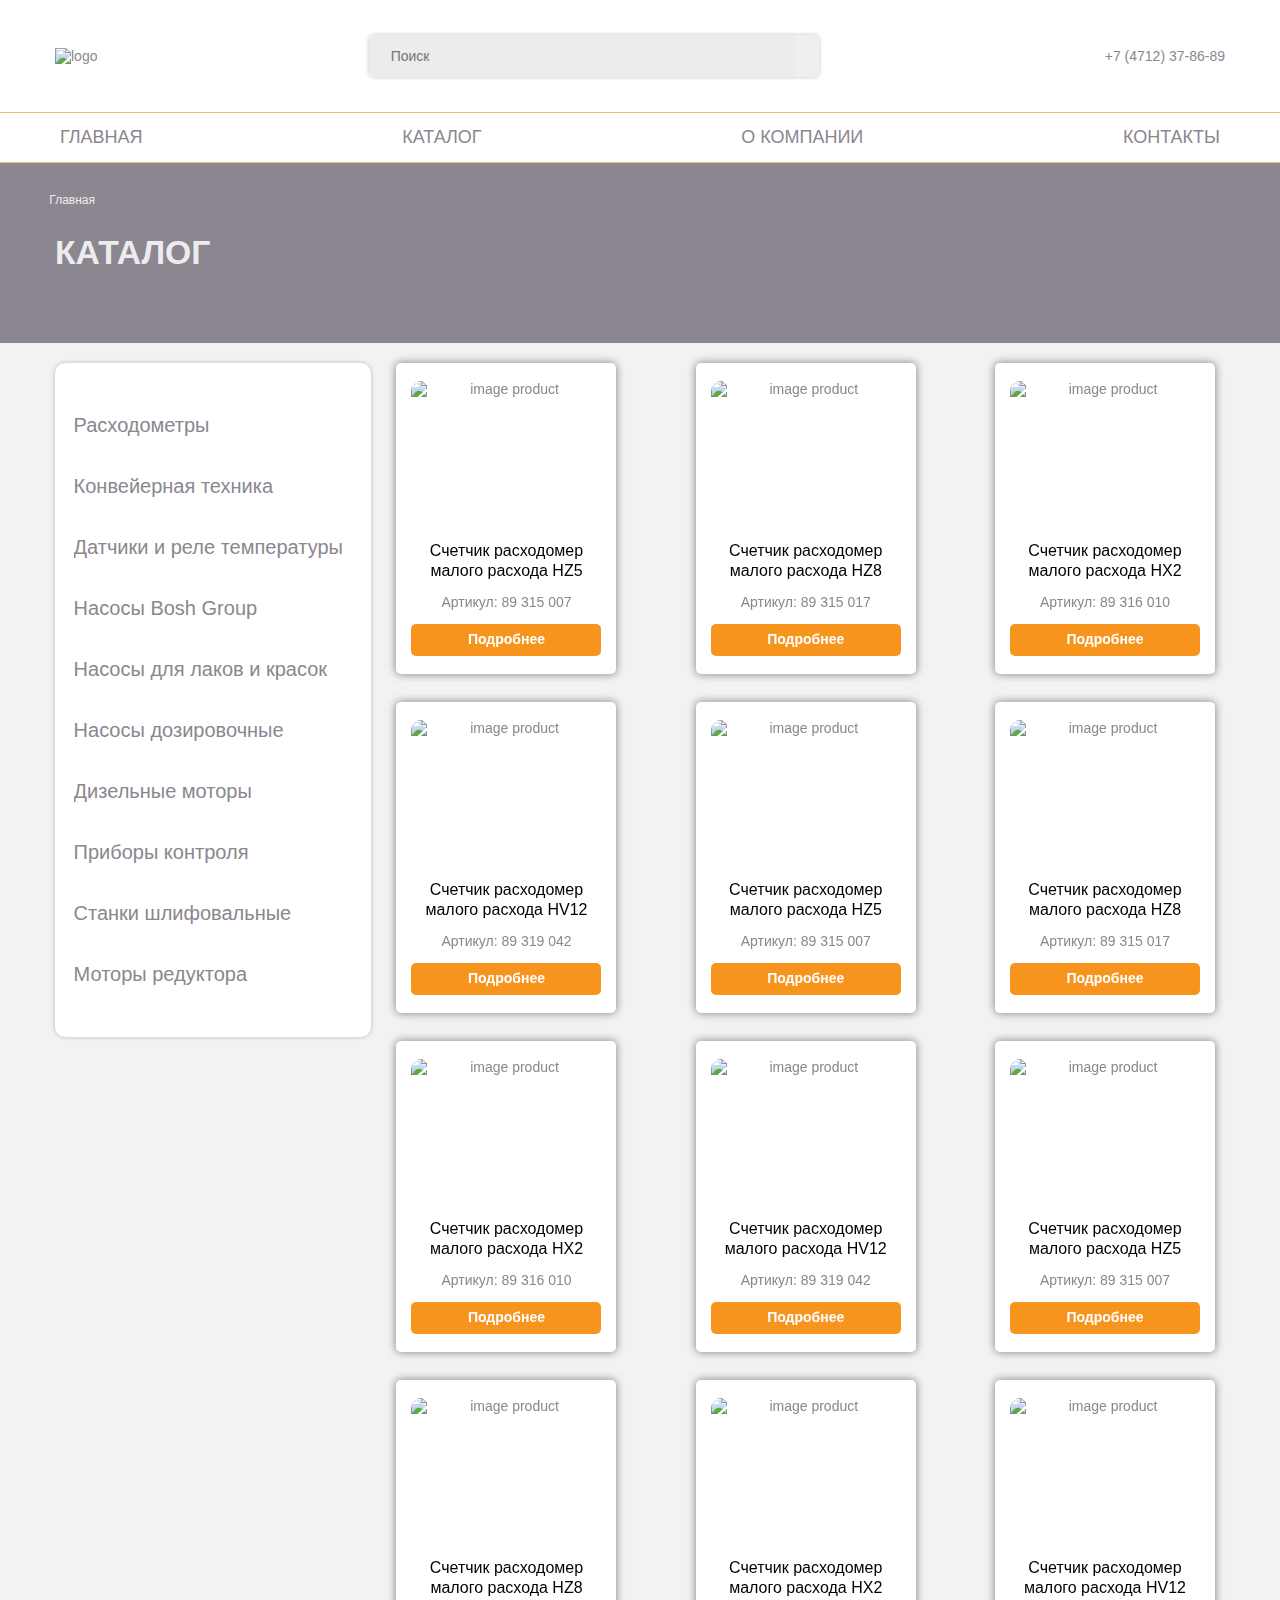
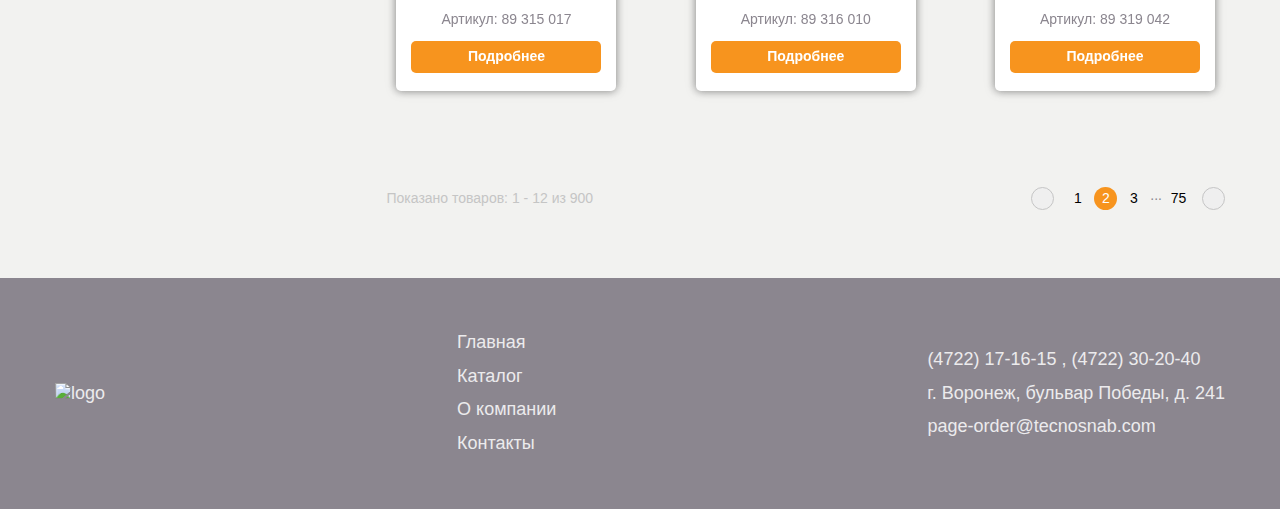
==== commit 4db2ad74: "added breadcrumbs bar" ====
--- a/page-catalog.html
+++ b/page-catalog.html
@@ -1,310 +1,320 @@
-<!DOCTYPE html>-<html lang="ru">--<head>-    <meta charset="UTF-8">-    <meta name="viewport" content="width=device-width, initial-scale=1.0">-    <meta http-equiv="X-UA-Compatible" content="ie=edge">-    <title>Каталог ТЕХНОСНАБ</title>--    <link rel="stylesheet" href="css/style.min.css">-    <script src="js/script.js" defer></script>-</head>--<body>-    <div class="wrapper">-        <header class="header">-    <div class="header__inner container">-        <div class="header__item header__logo">-            <a class="logo" href="index.html">-                <picture><source srcset="images/logo-header.svg" type="image/webp"><img class="logo__img" src="images/logo-header.svg" alt="logo"></picture>-            </a>-        </div>--        <div class="header__item header__search">-            <form class="search">-                <input class="search-input" type="text" placeholder="Поиск">-                <button class="search-btn icons-search" type="submit"></button>-            </form>-        </div>--        <div class="header__item header__phone">-            <a class="icons-phone" href="tel:+74712378689"></a>-            <a class="header__phone-link" href="tel:+74712378689">+7 (4712) 37-86-89</a>-        </div>--    </div>-</header>-        <div class="menu-wrapper">-    <nav class="menu">-            <ul class="menu__list">-                <li class="menu__item">-                    <a class="menu__link" href="index.html">Главная</a>-                </li>-                <li class="menu__item">-                    <a class="menu__link" href="page-catalog.html">Каталог</a>-                </li>-                <li class="menu__item">-                    <a class="menu__link" href="page-company.html">О компании</a>-                </li>-                <li class="menu__item">-                    <a class="menu__link" href="page-contacts.html">Контакты</a>-                </li>-            </ul>-        -            <div class="menu-mobile"></div>-    </nav>-</div>--        <main class="page">-            <header class="page-header" style="background-image: url(images/page-header-bg.jpg);">-                <div class="container">-                    <h1 class="page-header__title">Каталог</h1>-                </div>-            </header>--            <div class="catalog-page content container">-                <div class="catalog-page__aside">-                    <div class="mobile-aside"><span></span></div>-<nav class="main-content__aside content-aside">-    <ul class="product-list">-        <li class="product-list__item">-            <a class="product-list__link" href="#">Расходометры</a>--            <ul class="product-sublist">-                <li class="product-sublist__item">-                    <a class="product-sublist__link" href="#">Винтовые расходомеры</a>-                </li>-                <li class="product-sublist__item">-                    <a class="product-sublist__link" href="#">Клапанные расходомеры</a>-                </li>-                <li class="product-sublist__item">-                    <a class="product-sublist__link" href="#">Поршнекольцевые расходомеры</a>-                </li>-                <li class="product-sublist__item">-                    <a class="product-sublist__link" href="#">Турбинные расходомеры</a>-                </li>-            </ul>-        </li>-        <li class="product-list__item">-            <a class="product-list__link" href="#">Конвейерная техника</a>-            <ul class="product-sublist">-                <li class="product-sublist__item">-                    <a class="product-sublist__link" href="#">Винтовые расходомеры</a>-                </li>-                <li class="product-sublist__item">-                    <a class="product-sublist__link" href="#">Клапанные расходомеры</a>-                </li>-                <li class="product-sublist__item">-                    <a class="product-sublist__link" href="#">Поршнекольцевые расходомеры</a>-                </li>-                <li class="product-sublist__item">-                    <a class="product-sublist__link" href="#">Турбинные расходомеры</a>-                </li>-            </ul>-        </li>-        <li class="product-list__item">-            <a class="product-list__link" href="#">Датчики и реле температуры</a>-        </li>-        <li class="product-list__item">-            <a class="product-list__link" href="#">Насосы Bosh Group</a>-        </li>-        <li class="product-list__item">-            <a class="product-list__link" href="#">Насосы для лаков и красок</a>-        </li>-        <li class="product-list__item">-            <a class="product-list__link" href="#">Насосы дозировочные</a>-        </li>-        <li class="product-list__item">-            <a class="product-list__link" href="#">Дизельные моторы</a>-        </li>-        <li class="product-list__item">-            <a class="product-list__link" href="#">Приборы контроля</a>-        </li>-        <li class="product-list__item">-            <a class="product-list__link" href="#">Станки шлифовальные</a>-        </li>-        <li class="product-list__item">-            <a class="product-list__link" href="#">Моторы редуктора</a>-        </li>-    </ul>-</nav>-                </div>--                <div class="catalog-page__inner content-info">-                    <div class="catalog-page__goods goods content-info__bg">-                        <div class="product-card">-                            <picture><source srcset="images/product-1.webp" type="image/webp"><img src="images/product-1.jpg" alt="image product"></picture>-                            <p class="product-card__title">Счетчик расходомер малого расхода HZ5</p>-                            <div class="product-card__id">Артикул: <span>89 315 007</span></div>-                            <a class="product-card__btn" href="page-product.html">Подробнее</a>-                        </div>--                        <div class="product-card">-                            <picture><source srcset="images/product-2.webp" type="image/webp"><img src="images/product-2.jpg" alt="image product"></picture>-                            <p class="product-card__title">Счетчик расходомер малого расхода HZ8</p>-                            <div class="product-card__id">Артикул: <span>89 315 017</span></div>-                            <a class="product-card__btn" href="page-product.html">Подробнее</a>-                        </div>--                        <div class="product-card">-                            <picture><source srcset="images/product-3.webp" type="image/webp"><img src="images/product-3.jpg" alt="image product"></picture>-                            <p class="product-card__title">Счетчик расходомер малого расхода HX2</p>-                            <div class="product-card__id">Артикул: <span>89 316 010</span></div>-                            <a class="product-card__btn" href="page-product.html">Подробнее</a>-                        </div>--                        <div class="product-card">-                            <picture><source srcset="images/product-4.webp" type="image/webp"><img src="images/product-4.jpg" alt="image product"></picture>-                            <p class="product-card__title">Счетчик расходомер малого расхода HV12</p>-                            <div class="product-card__id">Артикул: <span>89 319 042</span></div>-                            <a class="product-card__btn" href="page-product.html">Подробнее</a>-                        </div>--                        <div class="product-card">-                            <picture><source srcset="images/product-1.webp" type="image/webp"><img src="images/product-1.jpg" alt="image product"></picture>-                            <p class="product-card__title">Счетчик расходомер малого расхода HZ5</p>-                            <div class="product-card__id">Артикул: <span>89 315 007</span></div>-                            <a class="product-card__btn" href="page-product.html">Подробнее</a>-                        </div>--                        <div class="product-card">-                            <picture><source srcset="images/product-2.webp" type="image/webp"><img src="images/product-2.jpg" alt="image product"></picture>-                            <p class="product-card__title">Счетчик расходомер малого расхода HZ8</p>-                            <div class="product-card__id">Артикул: <span>89 315 017</span></div>-                            <a class="product-card__btn" href="page-product.html">Подробнее</a>-                        </div>--                        <div class="product-card">-                            <picture><source srcset="images/product-3.webp" type="image/webp"><img src="images/product-3.jpg" alt="image product"></picture>-                            <p class="product-card__title">Счетчик расходомер малого расхода HX2</p>-                            <div class="product-card__id">Артикул: <span>89 316 010</span></div>-                            <a class="product-card__btn" href="page-product.html">Подробнее</a>-                        </div>--                        <div class="product-card">-                            <picture><source srcset="images/product-4.webp" type="image/webp"><img src="images/product-4.jpg" alt="image product"></picture>-                            <p class="product-card__title">Счетчик расходомер малого расхода HV12</p>-                            <div class="product-card__id">Артикул: <span>89 319 042</span></div>-                            <a class="product-card__btn" href="page-product.html">Подробнее</a>-                        </div>--                        <div class="product-card">-                            <picture><source srcset="images/product-1.webp" type="image/webp"><img src="images/product-1.jpg" alt="image product"></picture>-                            <p class="product-card__title">Счетчик расходомер малого расхода HZ5</p>-                            <div class="product-card__id">Артикул: <span>89 315 007</span></div>-                            <a class="product-card__btn" href="page-product.html">Подробнее</a>-                        </div>--                        <div class="product-card">-                            <picture><source srcset="images/product-2.webp" type="image/webp"><img src="images/product-2.jpg" alt="image product"></picture>-                            <p class="product-card__title">Счетчик расходомер малого расхода HZ8</p>-                            <div class="product-card__id">Артикул: <span>89 315 017</span></div>-                            <a class="product-card__btn" href="page-product.html">Подробнее</a>-                        </div>--                        <div class="product-card">-                            <picture><source srcset="images/product-3.webp" type="image/webp"><img src="images/product-3.jpg" alt="image product"></picture>-                            <p class="product-card__title">Счетчик расходомер малого расхода HX2</p>-                            <div class="product-card__id">Артикул: <span>89 316 010</span></div>-                            <a class="product-card__btn" href="page-product.html">Подробнее</a>-                        </div>--                        <div class="product-card">-                            <picture><source srcset="images/product-4.webp" type="image/webp"><img src="images/product-4.jpg" alt="image product"></picture>-                            <p class="product-card__title">Счетчик расходомер малого расхода HV12</p>-                            <div class="product-card__id">Артикул: <span>89 319 042</span></div>-                            <a class="product-card__btn" href="page-product.html">Подробнее</a>-                        </div>-                    </div>--                    <div class="catalog-page__pagination pagination content-info__block">-                        <div class="pagination__number">-                            Показано товаров:-                            <p class="pagination__number-current number-current">-                                <span class="number-current__start">1</span>-                                --                                <span class="number-current__end">12</span>-                            </p>-                            из-                            <p class="pagination__number-all">900</p>-                        </div>--                        <div class="pagination__list">-                            <button class="pagination__btn pagination__btn--left icons-arrow-left"-                                type="button"></button>-                            <ul class="list-pages">-                                <li class="list-pages__item">-                                    <a class="pagination__link" href="#">1</a>-                                </li>-                                <li class="list-pages__item">-                                    <a class="pagination__link active" href="#">2</a>-                                </li>-                                <li class="list-pages__item">-                                    <a class="pagination__link" href="#">3</a>-                                </li>-                                <li class="list-pages__item">...</li>-                                <li class="list-pages__item">-                                    <a class="pagination__link" href="#">75</a>-                                </li>-                            </ul>-                            <button class="pagination__btn pagination__btn--right icons-arrow-right"-                                type="button"></button>-                        </div>-                    </div>-                </div>-            </div>--        </main>--        <footer class="footer">-    <div class="footer__inner container">--        <div class="footer__item footer__logo">-            <a class="logo" href="index.html">-                <picture><source srcset="images/logo-footer.svg" type="image/webp"><img class="logo__img" src="images/logo-footer.svg" alt="logo"></picture>-            </a>-        </div>--        <div class="footer__item footer__category">-            <ul class="footer__list">-                <li class="footer__list-item">-                    <a class="footer__list-link" href="index.html">Главная</a>-                </li>-                <li class="footer__list-item">-                    <a class="footer__list-link" href="page-catalog.html">Каталог</a>-                </li>-                <li class="footer__list-item">-                    <a class="footer__list-link" href="page-company.html">О компании</a>-                </li>-                <li class="footer__list-item">-                    <a class="footer__list-link" href="page-contacts.html">Контакты</a>-                </li>-            </ul>-        </div>--        <div class="footer__contacts">-            <ul class="footer__contacts-list">-                <li class="footer__contacts-item icons-phone">-                    <a href="tel:74722171615" class="footer__contacts-link">(4722) 17-16-15</a>-                    <span>,</span>-                    <a href="tel:74722302040" class="footer__contacts-link">(4722) 30-20-40</a>-                </li>-                <li class="footer__contacts-item icons-location">-                    г. Воронеж, бульвар Победы, д. 241-                </li>-                <li class="footer__contacts-item icons-mail">-                    <a href="mailto:page-order@tecnosnab.com" class="footer__contacts-link">page-order@tecnosnab.com</a>-                </li>-            </ul>-        </div>-        -    </div>--</footer>-    </div>--    <script src="js/libs.min.js"></script>-</body>-+<!DOCTYPE html>
+<html lang="ru">
+
+<head>
+    <meta charset="UTF-8">
+    <meta name="viewport" content="width=device-width, initial-scale=1.0">
+    <meta http-equiv="X-UA-Compatible" content="ie=edge">
+    <title>Каталог ТЕХНОСНАБ</title>
+
+    <link rel="stylesheet" href="css/style.min.css">
+    <script src="js/script.js" defer></script>
+</head>
+
+<body>
+    <div class="wrapper">
+        <header class="header">
+    <div class="header__inner container">
+        <div class="header__item header__logo">
+            <a class="logo" href="index.html">
+                <picture><source srcset="images/logo-header.svg" type="image/webp"><img class="logo__img" src="images/logo-header.svg" alt="logo"></picture>
+            </a>
+        </div>
+
+        <div class="header__item header__search">
+            <form class="search">
+                <input class="search-input" type="text" placeholder="Поиск">
+                <button class="search-btn icons-search" type="submit"></button>
+            </form>
+        </div>
+
+        <div class="header__item header__phone">
+            <a class="icons-phone" href="tel:+74712378689"></a>
+            <a class="header__phone-link" href="tel:+74712378689">+7 (4712) 37-86-89</a>
+        </div>
+
+    </div>
+</header>
+        <div class="menu-wrapper">
+    <nav class="menu">
+            <ul class="menu__list">
+                <li class="menu__item">
+                    <a class="menu__link" href="index.html">Главная</a>
+                </li>
+                <li class="menu__item">
+                    <a class="menu__link" href="page-catalog.html">Каталог</a>
+                </li>
+                <li class="menu__item">
+                    <a class="menu__link" href="page-company.html">О компании</a>
+                </li>
+                <li class="menu__item">
+                    <a class="menu__link" href="page-contacts.html">Контакты</a>
+                </li>
+            </ul>
+        
+            <div class="menu-mobile"></div>
+    </nav>
+</div>
+
+        <main class="page">
+            <header class="page-header" style="background-image: url(images/page-header-bg.jpg);">
+                <div class="container">
+                    <nav class="crumbs">
+                        <ul class="crumbs__list">
+                            <li>
+                                <a href="index.html" class="crumbs__link icons-arrow-right">Главная</a>
+                            </li>
+                            <li>
+                                <span class="crumbs__item"></span>
+                            </li>
+                        </ul>
+                    </nav>
+                    <h1 class="page-header__title">Каталог</h1>
+                </div>
+            </header>
+
+            <div class="catalog-page content container">
+                <div class="catalog-page__aside">
+                    <div class="mobile-aside"><span></span></div>
+<nav class="main-content__aside content-aside">
+    <ul class="product-list">
+        <li class="product-list__item">
+            <a class="product-list__link" href="#">Расходометры</a>
+
+            <ul class="product-sublist">
+                <li class="product-sublist__item">
+                    <a class="product-sublist__link" href="#">Винтовые расходомеры</a>
+                </li>
+                <li class="product-sublist__item">
+                    <a class="product-sublist__link" href="#">Клапанные расходомеры</a>
+                </li>
+                <li class="product-sublist__item">
+                    <a class="product-sublist__link" href="#">Поршнекольцевые расходомеры</a>
+                </li>
+                <li class="product-sublist__item">
+                    <a class="product-sublist__link" href="#">Турбинные расходомеры</a>
+                </li>
+            </ul>
+        </li>
+        <li class="product-list__item">
+            <a class="product-list__link" href="#">Конвейерная техника</a>
+            <ul class="product-sublist">
+                <li class="product-sublist__item">
+                    <a class="product-sublist__link" href="#">Винтовые расходомеры</a>
+                </li>
+                <li class="product-sublist__item">
+                    <a class="product-sublist__link" href="#">Клапанные расходомеры</a>
+                </li>
+                <li class="product-sublist__item">
+                    <a class="product-sublist__link" href="#">Поршнекольцевые расходомеры</a>
+                </li>
+                <li class="product-sublist__item">
+                    <a class="product-sublist__link" href="#">Турбинные расходомеры</a>
+                </li>
+            </ul>
+        </li>
+        <li class="product-list__item">
+            <a class="product-list__link" href="#">Датчики и реле температуры</a>
+        </li>
+        <li class="product-list__item">
+            <a class="product-list__link" href="#">Насосы Bosh Group</a>
+        </li>
+        <li class="product-list__item">
+            <a class="product-list__link" href="#">Насосы для лаков и красок</a>
+        </li>
+        <li class="product-list__item">
+            <a class="product-list__link" href="#">Насосы дозировочные</a>
+        </li>
+        <li class="product-list__item">
+            <a class="product-list__link" href="#">Дизельные моторы</a>
+        </li>
+        <li class="product-list__item">
+            <a class="product-list__link" href="#">Приборы контроля</a>
+        </li>
+        <li class="product-list__item">
+            <a class="product-list__link" href="#">Станки шлифовальные</a>
+        </li>
+        <li class="product-list__item">
+            <a class="product-list__link" href="#">Моторы редуктора</a>
+        </li>
+    </ul>
+</nav>
+                </div>
+
+                <div class="catalog-page__inner content-info">
+                    <div class="catalog-page__goods goods content-info__bg">
+                        <div class="product-card">
+                            <picture><source srcset="images/product-1.webp" type="image/webp"><img src="images/product-1.jpg" alt="image product"></picture>
+                            <p class="product-card__title">Счетчик расходомер малого расхода HZ5</p>
+                            <div class="product-card__id">Артикул: <span>89 315 007</span></div>
+                            <a class="product-card__btn" href="page-product.html">Подробнее</a>
+                        </div>
+
+                        <div class="product-card">
+                            <picture><source srcset="images/product-2.webp" type="image/webp"><img src="images/product-2.jpg" alt="image product"></picture>
+                            <p class="product-card__title">Счетчик расходомер малого расхода HZ8</p>
+                            <div class="product-card__id">Артикул: <span>89 315 017</span></div>
+                            <a class="product-card__btn" href="page-product.html">Подробнее</a>
+                        </div>
+
+                        <div class="product-card">
+                            <picture><source srcset="images/product-3.webp" type="image/webp"><img src="images/product-3.jpg" alt="image product"></picture>
+                            <p class="product-card__title">Счетчик расходомер малого расхода HX2</p>
+                            <div class="product-card__id">Артикул: <span>89 316 010</span></div>
+                            <a class="product-card__btn" href="page-product.html">Подробнее</a>
+                        </div>
+
+                        <div class="product-card">
+                            <picture><source srcset="images/product-4.webp" type="image/webp"><img src="images/product-4.jpg" alt="image product"></picture>
+                            <p class="product-card__title">Счетчик расходомер малого расхода HV12</p>
+                            <div class="product-card__id">Артикул: <span>89 319 042</span></div>
+                            <a class="product-card__btn" href="page-product.html">Подробнее</a>
+                        </div>
+
+                        <div class="product-card">
+                            <picture><source srcset="images/product-1.webp" type="image/webp"><img src="images/product-1.jpg" alt="image product"></picture>
+                            <p class="product-card__title">Счетчик расходомер малого расхода HZ5</p>
+                            <div class="product-card__id">Артикул: <span>89 315 007</span></div>
+                            <a class="product-card__btn" href="page-product.html">Подробнее</a>
+                        </div>
+
+                        <div class="product-card">
+                            <picture><source srcset="images/product-2.webp" type="image/webp"><img src="images/product-2.jpg" alt="image product"></picture>
+                            <p class="product-card__title">Счетчик расходомер малого расхода HZ8</p>
+                            <div class="product-card__id">Артикул: <span>89 315 017</span></div>
+                            <a class="product-card__btn" href="page-product.html">Подробнее</a>
+                        </div>
+
+                        <div class="product-card">
+                            <picture><source srcset="images/product-3.webp" type="image/webp"><img src="images/product-3.jpg" alt="image product"></picture>
+                            <p class="product-card__title">Счетчик расходомер малого расхода HX2</p>
+                            <div class="product-card__id">Артикул: <span>89 316 010</span></div>
+                            <a class="product-card__btn" href="page-product.html">Подробнее</a>
+                        </div>
+
+                        <div class="product-card">
+                            <picture><source srcset="images/product-4.webp" type="image/webp"><img src="images/product-4.jpg" alt="image product"></picture>
+                            <p class="product-card__title">Счетчик расходомер малого расхода HV12</p>
+                            <div class="product-card__id">Артикул: <span>89 319 042</span></div>
+                            <a class="product-card__btn" href="page-product.html">Подробнее</a>
+                        </div>
+
+                        <div class="product-card">
+                            <picture><source srcset="images/product-1.webp" type="image/webp"><img src="images/product-1.jpg" alt="image product"></picture>
+                            <p class="product-card__title">Счетчик расходомер малого расхода HZ5</p>
+                            <div class="product-card__id">Артикул: <span>89 315 007</span></div>
+                            <a class="product-card__btn" href="page-product.html">Подробнее</a>
+                        </div>
+
+                        <div class="product-card">
+                            <picture><source srcset="images/product-2.webp" type="image/webp"><img src="images/product-2.jpg" alt="image product"></picture>
+                            <p class="product-card__title">Счетчик расходомер малого расхода HZ8</p>
+                            <div class="product-card__id">Артикул: <span>89 315 017</span></div>
+                            <a class="product-card__btn" href="page-product.html">Подробнее</a>
+                        </div>
+
+                        <div class="product-card">
+                            <picture><source srcset="images/product-3.webp" type="image/webp"><img src="images/product-3.jpg" alt="image product"></picture>
+                            <p class="product-card__title">Счетчик расходомер малого расхода HX2</p>
+                            <div class="product-card__id">Артикул: <span>89 316 010</span></div>
+                            <a class="product-card__btn" href="page-product.html">Подробнее</a>
+                        </div>
+
+                        <div class="product-card">
+                            <picture><source srcset="images/product-4.webp" type="image/webp"><img src="images/product-4.jpg" alt="image product"></picture>
+                            <p class="product-card__title">Счетчик расходомер малого расхода HV12</p>
+                            <div class="product-card__id">Артикул: <span>89 319 042</span></div>
+                            <a class="product-card__btn" href="page-product.html">Подробнее</a>
+                        </div>
+                    </div>
+
+                    <div class="catalog-page__pagination pagination content-info__block">
+                        <div class="pagination__number">
+                            Показано товаров:
+                            <p class="pagination__number-current number-current">
+                                <span class="number-current__start">1</span>
+                                -
+                                <span class="number-current__end">12</span>
+                            </p>
+                            из
+                            <p class="pagination__number-all">900</p>
+                        </div>
+
+                        <div class="pagination__list">
+                            <button class="pagination__btn pagination__btn--left icons-arrow-left"
+                                type="button"></button>
+                            <ul class="list-pages">
+                                <li class="list-pages__item">
+                                    <a class="pagination__link" href="#">1</a>
+                                </li>
+                                <li class="list-pages__item">
+                                    <a class="pagination__link active" href="#">2</a>
+                                </li>
+                                <li class="list-pages__item">
+                                    <a class="pagination__link" href="#">3</a>
+                                </li>
+                                <li class="list-pages__item">...</li>
+                                <li class="list-pages__item">
+                                    <a class="pagination__link" href="#">75</a>
+                                </li>
+                            </ul>
+                            <button class="pagination__btn pagination__btn--right icons-arrow-right"
+                                type="button"></button>
+                        </div>
+                    </div>
+                </div>
+            </div>
+
+        </main>
+
+        <footer class="footer">
+    <div class="footer__inner container">
+
+        <div class="footer__item footer__logo">
+            <a class="logo" href="index.html">
+                <picture><source srcset="images/logo-footer.svg" type="image/webp"><img class="logo__img" src="images/logo-footer.svg" alt="logo"></picture>
+            </a>
+        </div>
+
+        <div class="footer__item footer__category">
+            <ul class="footer__list">
+                <li class="footer__list-item">
+                    <a class="footer__list-link" href="index.html">Главная</a>
+                </li>
+                <li class="footer__list-item">
+                    <a class="footer__list-link" href="page-catalog.html">Каталог</a>
+                </li>
+                <li class="footer__list-item">
+                    <a class="footer__list-link" href="page-company.html">О компании</a>
+                </li>
+                <li class="footer__list-item">
+                    <a class="footer__list-link" href="page-contacts.html">Контакты</a>
+                </li>
+            </ul>
+        </div>
+
+        <div class="footer__contacts">
+            <ul class="footer__contacts-list">
+                <li class="footer__contacts-item icons-phone">
+                    <a href="tel:74722171615" class="footer__contacts-link">(4722) 17-16-15</a>
+                    <span>,</span>
+                    <a href="tel:74722302040" class="footer__contacts-link">(4722) 30-20-40</a>
+                </li>
+                <li class="footer__contacts-item icons-location">
+                    г. Воронеж, бульвар Победы, д. 241
+                </li>
+                <li class="footer__contacts-item icons-mail">
+                    <a href="mailto:page-order@tecnosnab.com" class="footer__contacts-link">page-order@tecnosnab.com</a>
+                </li>
+            </ul>
+        </div>
+        
+    </div>
+
+</footer>
+    </div>
+
+    <script src="js/libs.min.js"></script>
+</body>
+
 </html>--- a/css/style.min.css
+++ b/css/style.min.css
@@ -1 +1 @@
-/*! normalize.css v8.0.1 | MIT License | github.com/necolas/normalize.css */html{line-height:1.15;-webkit-text-size-adjust:100%}body{margin:0}main{display:block}h1{font-size:2em;margin:.67em 0}hr{-webkit-box-sizing:content-box;box-sizing:content-box;height:0;overflow:visible}pre{font-family:monospace,monospace;font-size:1em}a{background-color:transparent}abbr[title]{border-bottom:none;text-decoration:underline;-webkit-text-decoration:underline dotted;text-decoration:underline dotted}b,strong{font-weight:bolder}code,kbd,samp{font-family:monospace,monospace;font-size:1em}small{font-size:80%}sub,sup{font-size:75%;line-height:0;position:relative;vertical-align:baseline}sub{bottom:-.25em}sup{top:-.5em}img{border-style:none}button,input,optgroup,select,textarea{font-family:inherit;font-size:100%;line-height:1.15;margin:0}button,input{overflow:visible}button,select{text-transform:none}[type=button],[type=reset],[type=submit],button{-webkit-appearance:button}[type=button]::-moz-focus-inner,[type=reset]::-moz-focus-inner,[type=submit]::-moz-focus-inner,button::-moz-focus-inner{border-style:none;padding:0}[type=button]:-moz-focusring,[type=reset]:-moz-focusring,[type=submit]:-moz-focusring,button:-moz-focusring{outline:1px dotted ButtonText}fieldset{padding:.35em .75em .625em}legend{-webkit-box-sizing:border-box;box-sizing:border-box;color:inherit;display:table;max-width:100%;padding:0;white-space:normal}progress{vertical-align:baseline}textarea{overflow:auto}[type=checkbox],[type=radio]{-webkit-box-sizing:border-box;box-sizing:border-box;padding:0}[type=number]::-webkit-inner-spin-button,[type=number]::-webkit-outer-spin-button{height:auto}[type=search]{-webkit-appearance:textfield;outline-offset:-2px}[type=search]::-webkit-search-decoration{-webkit-appearance:none}::-webkit-file-upload-button{-webkit-appearance:button;font:inherit}details{display:block}summary{display:list-item}template{display:none}[hidden]{display:none}@font-face{font-family:swiper-icons;src:url("data:application/font-woff;charset=utf-8;base64, [base64]//wADZ2x5ZgAAAywAAADMAAAD2MHtryVoZWFkAAABbAAAADAAAAA2E2+eoWhoZWEAAAGcAAAAHwAAACQC9gDzaG10eAAAAigAAAAZAAAArgJkABFsb2NhAAAC0AAAAFoAAABaFQAUGG1heHAAAAG8AAAAHwAAACAAcABAbmFtZQAAA/gAAAE5AAACXvFdBwlwb3N0AAAFNAAAAGIAAACE5s74hXjaY2BkYGAAYpf5Hu/j+W2+MnAzMYDAzaX6QjD6/4//Bxj5GA8AuRwMYGkAPywL13jaY2BkYGA88P8Agx4j+/8fQDYfA1AEBWgDAIB2BOoAeNpjYGRgYNBh4GdgYgABEMnIABJzYNADCQAACWgAsQB42mNgYfzCOIGBlYGB0YcxjYGBwR1Kf2WQZGhhYGBiYGVmgAFGBiQQkOaawtDAoMBQxXjg/wEGPcYDDA4wNUA2CCgwsAAAO4EL6gAAeNpj2M0gyAACqxgGNWBkZ2D4/wMA+xkDdgAAAHjaY2BgYGaAYBkGRgYQiAHyGMF8FgYHIM3DwMHABGQrMOgyWDLEM1T9/w8UBfEMgLzE////P/5//f/V/xv+r4eaAAeMbAxwIUYmIMHEgKYAYjUcsDAwsLKxc3BycfPw8jEQA/[base64]/uznmfPFBNODM2K7MTQ45YEAZqGP81AmGGcF3iPqOop0r1SPTaTbVkfUe4HXj97wYE+yNwWYxwWu4v1ugWHgo3S1XdZEVqWM7ET0cfnLGxWfkgR42o2PvWrDMBSFj/IHLaF0zKjRgdiVMwScNRAoWUoH78Y2icB/yIY09An6AH2Bdu/UB+yxopYshQiEvnvu0dURgDt8QeC8PDw7Fpji3fEA4z/PEJ6YOB5hKh4dj3EvXhxPqH/SKUY3rJ7srZ4FZnh1PMAtPhwP6fl2PMJMPDgeQ4rY8YT6Gzao0eAEA409DuggmTnFnOcSCiEiLMgxCiTI6Cq5DZUd3Qmp10vO0LaLTd2cjN4fOumlc7lUYbSQcZFkutRG7g6JKZKy0RmdLY680CDnEJ+UMkpFFe1RN7nxdVpXrC4aTtnaurOnYercZg2YVmLN/d/gczfEimrE/fs/bOuq29Zmn8tloORaXgZgGa78yO9/cnXm2BpaGvq25Dv9S4E9+5SIc9PqupJKhYFSSl47+Qcr1mYNAAAAeNptw0cKwkAAAMDZJA8Q7OUJvkLsPfZ6zFVERPy8qHh2YER+3i/BP83vIBLLySsoKimrqKqpa2hp6+jq6RsYGhmbmJqZSy0sraxtbO3sHRydnEMU4uR6yx7JJXveP7WrDycAAAAAAAH//wACeNpjYGRgYOABYhkgZgJCZgZNBkYGLQZtIJsFLMYAAAw3ALgAeNolizEKgDAQBCchRbC2sFER0YD6qVQiBCv/H9ezGI6Z5XBAw8CBK/m5iQQVauVbXLnOrMZv2oLdKFa8Pjuru2hJzGabmOSLzNMzvutpB3N42mNgZGBg4GKQYzBhYMxJLMlj4GBgAYow/P/PAJJhLM6sSoWKfWCAAwDAjgbRAAB42mNgYGBkAIIbCZo5IPrmUn0hGA0AO8EFTQAA") format("woff");font-weight:400;font-style:normal}:root{--swiper-theme-color:#007aff}.swiper-container{margin-left:auto;margin-right:auto;position:relative;overflow:hidden;list-style:none;padding:0;z-index:1}.swiper-container-vertical>.swiper-wrapper{-webkit-box-orient:vertical;-webkit-box-direction:normal;-ms-flex-direction:column;flex-direction:column}.swiper-wrapper{position:relative;width:100%;height:100%;z-index:1;display:-webkit-box;display:-ms-flexbox;display:flex;-webkit-transition-property:-webkit-transform;transition-property:-webkit-transform;-o-transition-property:transform;transition-property:transform;transition-property:transform,-webkit-transform;-webkit-box-sizing:content-box;box-sizing:content-box}.swiper-container-android .swiper-slide,.swiper-wrapper{-webkit-transform:translate3d(0,0,0);transform:translate3d(0,0,0)}.swiper-container-multirow>.swiper-wrapper{-ms-flex-wrap:wrap;flex-wrap:wrap}.swiper-container-multirow-column>.swiper-wrapper{-ms-flex-wrap:wrap;flex-wrap:wrap;-webkit-box-orient:vertical;-webkit-box-direction:normal;-ms-flex-direction:column;flex-direction:column}.swiper-container-free-mode>.swiper-wrapper{-webkit-transition-timing-function:ease-out;-o-transition-timing-function:ease-out;transition-timing-function:ease-out;margin:0 auto}.swiper-container-pointer-events{-ms-touch-action:pan-y;touch-action:pan-y}.swiper-container-pointer-events.swiper-container-vertical{-ms-touch-action:pan-x;touch-action:pan-x}.swiper-slide{-ms-flex-negative:0;flex-shrink:0;width:100%;height:100%;position:relative;-webkit-transition-property:-webkit-transform;transition-property:-webkit-transform;-o-transition-property:transform;transition-property:transform;transition-property:transform,-webkit-transform}.swiper-slide-invisible-blank{visibility:hidden}.swiper-container-autoheight,.swiper-container-autoheight .swiper-slide{height:auto}.swiper-container-autoheight .swiper-wrapper{-webkit-box-align:start;-ms-flex-align:start;align-items:flex-start;-webkit-transition-property:height,-webkit-transform;transition-property:height,-webkit-transform;-o-transition-property:transform,height;transition-property:transform,height;transition-property:transform,height,-webkit-transform}.swiper-container-3d{-webkit-perspective:1200px;perspective:1200px}.swiper-container-3d .swiper-cube-shadow,.swiper-container-3d .swiper-slide,.swiper-container-3d .swiper-slide-shadow-bottom,.swiper-container-3d .swiper-slide-shadow-left,.swiper-container-3d .swiper-slide-shadow-right,.swiper-container-3d .swiper-slide-shadow-top,.swiper-container-3d .swiper-wrapper{-webkit-transform-style:preserve-3d;transform-style:preserve-3d}.swiper-container-3d .swiper-slide-shadow-bottom,.swiper-container-3d .swiper-slide-shadow-left,.swiper-container-3d .swiper-slide-shadow-right,.swiper-container-3d .swiper-slide-shadow-top{position:absolute;left:0;top:0;width:100%;height:100%;pointer-events:none;z-index:10}.swiper-container-3d .swiper-slide-shadow-left{background-image:-webkit-gradient(linear,right top,left top,from(rgba(0,0,0,.5)),to(rgba(0,0,0,0)));background-image:-o-linear-gradient(right,rgba(0,0,0,.5),rgba(0,0,0,0));background-image:linear-gradient(to left,rgba(0,0,0,.5),rgba(0,0,0,0))}.swiper-container-3d .swiper-slide-shadow-right{background-image:-webkit-gradient(linear,left top,right top,from(rgba(0,0,0,.5)),to(rgba(0,0,0,0)));background-image:-o-linear-gradient(left,rgba(0,0,0,.5),rgba(0,0,0,0));background-image:linear-gradient(to right,rgba(0,0,0,.5),rgba(0,0,0,0))}.swiper-container-3d .swiper-slide-shadow-top{background-image:-webkit-gradient(linear,left bottom,left top,from(rgba(0,0,0,.5)),to(rgba(0,0,0,0)));background-image:-o-linear-gradient(bottom,rgba(0,0,0,.5),rgba(0,0,0,0));background-image:linear-gradient(to top,rgba(0,0,0,.5),rgba(0,0,0,0))}.swiper-container-3d .swiper-slide-shadow-bottom{background-image:-webkit-gradient(linear,left top,left bottom,from(rgba(0,0,0,.5)),to(rgba(0,0,0,0)));background-image:-o-linear-gradient(top,rgba(0,0,0,.5),rgba(0,0,0,0));background-image:linear-gradient(to bottom,rgba(0,0,0,.5),rgba(0,0,0,0))}.swiper-container-css-mode>.swiper-wrapper{overflow:auto;scrollbar-width:none;-ms-overflow-style:none}.swiper-container-css-mode>.swiper-wrapper::-webkit-scrollbar{display:none}.swiper-container-css-mode>.swiper-wrapper>.swiper-slide{scroll-snap-align:start start}.swiper-container-horizontal.swiper-container-css-mode>.swiper-wrapper{-ms-scroll-snap-type:x mandatory;scroll-snap-type:x mandatory}.swiper-container-vertical.swiper-container-css-mode>.swiper-wrapper{-ms-scroll-snap-type:y mandatory;scroll-snap-type:y mandatory}:root{--swiper-navigation-size:44px}.swiper-button-next,.swiper-button-prev{position:absolute;top:50%;width:calc(var(--swiper-navigation-size)/ 44 * 27);height:var(--swiper-navigation-size);margin-top:calc(0px - (var(--swiper-navigation-size)/ 2));z-index:10;cursor:pointer;display:-webkit-box;display:-ms-flexbox;display:flex;-webkit-box-align:center;-ms-flex-align:center;align-items:center;-webkit-box-pack:center;-ms-flex-pack:center;justify-content:center;color:var(--swiper-navigation-color,var(--swiper-theme-color))}.swiper-button-next.swiper-button-disabled,.swiper-button-prev.swiper-button-disabled{opacity:.35;cursor:auto;pointer-events:none}.swiper-button-next:after,.swiper-button-prev:after{font-family:swiper-icons;font-size:var(--swiper-navigation-size);text-transform:none!important;letter-spacing:0;text-transform:none;font-variant:initial;line-height:1}.swiper-button-prev,.swiper-container-rtl .swiper-button-next{left:10px;right:auto}.swiper-button-prev:after,.swiper-container-rtl .swiper-button-next:after{content:'prev'}.swiper-button-next,.swiper-container-rtl .swiper-button-prev{right:10px;left:auto}.swiper-button-next:after,.swiper-container-rtl .swiper-button-prev:after{content:'next'}.swiper-button-next.swiper-button-white,.swiper-button-prev.swiper-button-white{--swiper-navigation-color:#ffffff}.swiper-button-next.swiper-button-black,.swiper-button-prev.swiper-button-black{--swiper-navigation-color:#000000}.swiper-button-lock{display:none}.swiper-pagination{position:absolute;text-align:center;-webkit-transition:.3s opacity;-o-transition:.3s opacity;transition:.3s opacity;-webkit-transform:translate3d(0,0,0);transform:translate3d(0,0,0);z-index:10}.swiper-pagination.swiper-pagination-hidden{opacity:0}.swiper-container-horizontal>.swiper-pagination-bullets,.swiper-pagination-custom,.swiper-pagination-fraction{bottom:10px;left:0;width:100%}.swiper-pagination-bullets-dynamic{overflow:hidden;font-size:0}.swiper-pagination-bullets-dynamic .swiper-pagination-bullet{-webkit-transform:scale(.33);-ms-transform:scale(.33);transform:scale(.33);position:relative}.swiper-pagination-bullets-dynamic .swiper-pagination-bullet-active{-webkit-transform:scale(1);-ms-transform:scale(1);transform:scale(1)}.swiper-pagination-bullets-dynamic .swiper-pagination-bullet-active-main{-webkit-transform:scale(1);-ms-transform:scale(1);transform:scale(1)}.swiper-pagination-bullets-dynamic .swiper-pagination-bullet-active-prev{-webkit-transform:scale(.66);-ms-transform:scale(.66);transform:scale(.66)}.swiper-pagination-bullets-dynamic .swiper-pagination-bullet-active-prev-prev{-webkit-transform:scale(.33);-ms-transform:scale(.33);transform:scale(.33)}.swiper-pagination-bullets-dynamic .swiper-pagination-bullet-active-next{-webkit-transform:scale(.66);-ms-transform:scale(.66);transform:scale(.66)}.swiper-pagination-bullets-dynamic .swiper-pagination-bullet-active-next-next{-webkit-transform:scale(.33);-ms-transform:scale(.33);transform:scale(.33)}.swiper-pagination-bullet{width:8px;height:8px;display:inline-block;border-radius:50%;background:#000;opacity:.2}button.swiper-pagination-bullet{border:none;margin:0;padding:0;-webkit-box-shadow:none;box-shadow:none;-webkit-appearance:none;-moz-appearance:none;appearance:none}.swiper-pagination-clickable .swiper-pagination-bullet{cursor:pointer}.swiper-pagination-bullet-active{opacity:1;background:var(--swiper-pagination-color,var(--swiper-theme-color))}.swiper-container-vertical>.swiper-pagination-bullets{right:10px;top:50%;-webkit-transform:translate3d(0,-50%,0);transform:translate3d(0,-50%,0)}.swiper-container-vertical>.swiper-pagination-bullets .swiper-pagination-bullet{margin:6px 0;display:block}.swiper-container-vertical>.swiper-pagination-bullets.swiper-pagination-bullets-dynamic{top:50%;-webkit-transform:translateY(-50%);-ms-transform:translateY(-50%);transform:translateY(-50%);width:8px}.swiper-container-vertical>.swiper-pagination-bullets.swiper-pagination-bullets-dynamic .swiper-pagination-bullet{display:inline-block;-webkit-transition:.2s transform,.2s top;-o-transition:.2s transform,.2s top;transition:.2s transform,.2s top}.swiper-container-horizontal>.swiper-pagination-bullets .swiper-pagination-bullet{margin:0 4px}.swiper-container-horizontal>.swiper-pagination-bullets.swiper-pagination-bullets-dynamic{left:50%;-webkit-transform:translateX(-50%);-ms-transform:translateX(-50%);transform:translateX(-50%);white-space:nowrap}.swiper-container-horizontal>.swiper-pagination-bullets.swiper-pagination-bullets-dynamic .swiper-pagination-bullet{-webkit-transition:.2s transform,.2s left;-o-transition:.2s transform,.2s left;transition:.2s transform,.2s left}.swiper-container-horizontal.swiper-container-rtl>.swiper-pagination-bullets-dynamic .swiper-pagination-bullet{-webkit-transition:.2s transform,.2s right;-o-transition:.2s transform,.2s right;transition:.2s transform,.2s right}.swiper-pagination-progressbar{background:rgba(0,0,0,.25);position:absolute}.swiper-pagination-progressbar .swiper-pagination-progressbar-fill{background:var(--swiper-pagination-color,var(--swiper-theme-color));position:absolute;left:0;top:0;width:100%;height:100%;-webkit-transform:scale(0);-ms-transform:scale(0);transform:scale(0);-webkit-transform-origin:left top;-ms-transform-origin:left top;transform-origin:left top}.swiper-container-rtl .swiper-pagination-progressbar .swiper-pagination-progressbar-fill{-webkit-transform-origin:right top;-ms-transform-origin:right top;transform-origin:right top}.swiper-container-horizontal>.swiper-pagination-progressbar,.swiper-container-vertical>.swiper-pagination-progressbar.swiper-pagination-progressbar-opposite{width:100%;height:4px;left:0;top:0}.swiper-container-horizontal>.swiper-pagination-progressbar.swiper-pagination-progressbar-opposite,.swiper-container-vertical>.swiper-pagination-progressbar{width:4px;height:100%;left:0;top:0}.swiper-pagination-white{--swiper-pagination-color:#ffffff}.swiper-pagination-black{--swiper-pagination-color:#000000}.swiper-pagination-lock{display:none}.swiper-scrollbar{border-radius:10px;position:relative;-ms-touch-action:none;background:rgba(0,0,0,.1)}.swiper-container-horizontal>.swiper-scrollbar{position:absolute;left:1%;bottom:3px;z-index:50;height:5px;width:98%}.swiper-container-vertical>.swiper-scrollbar{position:absolute;right:3px;top:1%;z-index:50;width:5px;height:98%}.swiper-scrollbar-drag{height:100%;width:100%;position:relative;background:rgba(0,0,0,.5);border-radius:10px;left:0;top:0}.swiper-scrollbar-cursor-drag{cursor:move}.swiper-scrollbar-lock{display:none}.swiper-zoom-container{width:100%;height:100%;display:-webkit-box;display:-ms-flexbox;display:flex;-webkit-box-pack:center;-ms-flex-pack:center;justify-content:center;-webkit-box-align:center;-ms-flex-align:center;align-items:center;text-align:center}.swiper-zoom-container>canvas,.swiper-zoom-container>img,.swiper-zoom-container>svg{max-width:100%;max-height:100%;-o-object-fit:contain;object-fit:contain}.swiper-slide-zoomed{cursor:move}.swiper-lazy-preloader{width:42px;height:42px;position:absolute;left:50%;top:50%;margin-left:-21px;margin-top:-21px;z-index:10;-webkit-transform-origin:50%;-ms-transform-origin:50%;transform-origin:50%;-webkit-animation:swiper-preloader-spin 1s infinite linear;animation:swiper-preloader-spin 1s infinite linear;-webkit-box-sizing:border-box;box-sizing:border-box;border:4px solid var(--swiper-preloader-color,var(--swiper-theme-color));border-radius:50%;border-top-color:transparent}.swiper-lazy-preloader-white{--swiper-preloader-color:#fff}.swiper-lazy-preloader-black{--swiper-preloader-color:#000}@-webkit-keyframes swiper-preloader-spin{100%{-webkit-transform:rotate(360deg);transform:rotate(360deg)}}@keyframes swiper-preloader-spin{100%{-webkit-transform:rotate(360deg);transform:rotate(360deg)}}.swiper-container .swiper-notification{position:absolute;left:0;top:0;pointer-events:none;opacity:0;z-index:-1000}.swiper-container-fade.swiper-container-free-mode .swiper-slide{-webkit-transition-timing-function:ease-out;-o-transition-timing-function:ease-out;transition-timing-function:ease-out}.swiper-container-fade .swiper-slide{pointer-events:none;-webkit-transition-property:opacity;-o-transition-property:opacity;transition-property:opacity}.swiper-container-fade .swiper-slide .swiper-slide{pointer-events:none}.swiper-container-fade .swiper-slide-active,.swiper-container-fade .swiper-slide-active .swiper-slide-active{pointer-events:auto}.swiper-container-cube{overflow:visible}.swiper-container-cube .swiper-slide{pointer-events:none;-webkit-backface-visibility:hidden;backface-visibility:hidden;z-index:1;visibility:hidden;-webkit-transform-origin:0 0;-ms-transform-origin:0 0;transform-origin:0 0;width:100%;height:100%}.swiper-container-cube .swiper-slide .swiper-slide{pointer-events:none}.swiper-container-cube.swiper-container-rtl .swiper-slide{-webkit-transform-origin:100% 0;-ms-transform-origin:100% 0;transform-origin:100% 0}.swiper-container-cube .swiper-slide-active,.swiper-container-cube .swiper-slide-active .swiper-slide-active{pointer-events:auto}.swiper-container-cube .swiper-slide-active,.swiper-container-cube .swiper-slide-next,.swiper-container-cube .swiper-slide-next+.swiper-slide,.swiper-container-cube .swiper-slide-prev{pointer-events:auto;visibility:visible}.swiper-container-cube .swiper-slide-shadow-bottom,.swiper-container-cube .swiper-slide-shadow-left,.swiper-container-cube .swiper-slide-shadow-right,.swiper-container-cube .swiper-slide-shadow-top{z-index:0;-webkit-backface-visibility:hidden;backface-visibility:hidden}.swiper-container-cube .swiper-cube-shadow{position:absolute;left:0;bottom:0;width:100%;height:100%;opacity:.6;z-index:0}.swiper-container-cube .swiper-cube-shadow:before{content:'';background:#000;position:absolute;left:0;top:0;bottom:0;right:0;-webkit-filter:blur(50px);filter:blur(50px)}.swiper-container-flip{overflow:visible}.swiper-container-flip .swiper-slide{pointer-events:none;-webkit-backface-visibility:hidden;backface-visibility:hidden;z-index:1}.swiper-container-flip .swiper-slide .swiper-slide{pointer-events:none}.swiper-container-flip .swiper-slide-active,.swiper-container-flip .swiper-slide-active .swiper-slide-active{pointer-events:auto}.swiper-container-flip .swiper-slide-shadow-bottom,.swiper-container-flip .swiper-slide-shadow-left,.swiper-container-flip .swiper-slide-shadow-right,.swiper-container-flip .swiper-slide-shadow-top{z-index:0;-webkit-backface-visibility:hidden;backface-visibility:hidden}@font-face{font-family:Montserrat;font-style:normal;font-weight:400;src:local(""),url(../fonts/montserrat-v15-latin_cyrillic-regular.woff2) format("woff2"),url(../fonts/montserrat-v15-latin_cyrillic-regular.woff) format("woff")}@font-face{font-family:Montserrat;font-style:normal;font-weight:500;src:local(""),url(../fonts/montserrat-v15-latin_cyrillic-500.woff2) format("woff2"),url(../fonts/montserrat-v15-latin_cyrillic-500.woff) format("woff")}@font-face{font-family:Montserrat;font-style:normal;font-weight:600;src:local(""),url(../fonts/montserrat-v15-latin_cyrillic-600.woff2) format("woff2"),url(../fonts/montserrat-v15-latin_cyrillic-600.woff) format("woff")}@font-face{font-family:Montserrat;font-style:normal;font-weight:700;src:local(""),url(../fonts/montserrat-v15-latin_cyrillic-700.woff2) format("woff2"),url(../fonts/montserrat-v15-latin_cyrillic-700.woff) format("woff")}@font-face{font-family:Montserrat;font-style:normal;font-weight:900;src:local(""),url(../fonts/montserrat-v15-latin_cyrillic-900.woff2) format("woff2"),url(../fonts/montserrat-v15-latin_cyrillic-900.woff) format("woff")}@font-face{font-family:Roboto;font-style:normal;font-weight:400;src:local(""),url(../fonts/roboto-v27-latin_cyrillic-regular.woff2) format("woff2"),url(../fonts/roboto-v27-latin_cyrillic-regular.woff) format("woff")}@font-face{font-family:Roboto;font-style:normal;font-weight:500;src:local(""),url(../fonts/roboto-v27-latin_cyrillic-500.woff2) format("woff2"),url(../fonts/roboto-v27-latin_cyrillic-500.woff) format("woff")}@font-face{font-family:icons;src:url(../fonts/font-icons/icons.eot?t4ir90);src:url(../fonts/font-icons/icons.eot?t4ir90#iefix) format("embedded-opentype"),url(../fonts/font-icons/icons.ttf?t4ir90) format("truetype"),url(../fonts/font-icons/icons.woff?t4ir90) format("woff"),url(../fonts/font-icons/icons.svg?t4ir90#icons) format("svg");font-weight:400;font-style:normal;font-display:block}[class*=" icons-"]::before,[class^=icons-]::before{font-family:icons!important;speak:never;font-style:normal;font-weight:400;font-variant:normal;text-transform:none;line-height:1;-webkit-font-smoothing:antialiased;-moz-osx-font-smoothing:grayscale}.icons-phone:before{content:"\e900"}.icons-search:before{content:"\e901"}.icons-mail:before{content:"\e902"}.icons-location:before{content:"\e903"}.icons-arrow-left:before{content:"\e905"}.icons-arrow-right:before{content:"\e906"}.icons-arrow-down:before{content:"\e904"}html{-webkit-box-sizing:border-box;box-sizing:border-box;scroll-behavior:smooth;height:100%}*,::after,::before{-webkit-box-sizing:inherit;box-sizing:inherit}:last-child{margin-bottom:0}h1,h2,h3,h4,h5,h6,p{margin:0;padding:0;font-size:inherit}a{display:inline-block;text-decoration:none;color:inherit}li,ol,ul{list-style:none;padding:0;margin:0;color:inherit}button{display:inline-block;font-size:inherit;line-height:inherit;color:inherit}button,fieldset,input,textarea{border:none}img{display:block;max-width:100%;height:auto}body{font-family:Montserrat,sans-serif;font-style:normal;font-weight:400;font-size:14px;line-height:122%;color:#8b868f;height:100%}.no-scroll{overflow:hidden}.wrapper{display:-webkit-box;display:-ms-flexbox;display:flex;-webkit-box-orient:vertical;-webkit-box-direction:normal;-ms-flex-direction:column;flex-direction:column;min-height:100%}.page{-webkit-box-flex:1;-ms-flex:1 0 auto;flex:1 0 auto;background-color:#f2f2f0}.page footer,.page header{-webkit-box-flex:0;-ms-flex:0 0 auto;flex:0 0 auto}.container{max-width:1200px;width:100%;padding:0 15px;margin:0 auto}.title{font-family:Montserrat,sans-serif;font-weight:700;font-size:calc(22px + (30 - 22) * ((100vw - 320px)/ (1440 - 320)));line-height:125%;color:#8b868f;text-align:center;text-transform:uppercase}.page-header{padding:50px 15px;background:#8b868f no-repeat center center;background-size:cover}.page-header__title{font-weight:900;font-size:calc(20px + (36 - 20) * ((100vw - 320px)/ (1440 - 320)));line-height:100%;text-transform:uppercase;color:#ecebed}.modal{display:none}.modal.show{padding:20px;display:-webkit-box;display:-ms-flexbox;display:flex;-webkit-box-align:center;-ms-flex-align:center;align-items:center;-webkit-box-pack:center;-ms-flex-pack:center;justify-content:center;margin:0 auto;position:fixed;top:0;left:0;right:0;bottom:0;z-index:1002}.overlay.active{position:fixed;top:0;left:0;right:0;bottom:0;z-index:999;width:100%;height:100%;background-color:rgba(0,0,0,.6)}.header{color:#8b868f}.header__inner{padding:35px 15px;display:-webkit-box;display:-ms-flexbox;display:flex;-webkit-box-align:center;-ms-flex-align:center;align-items:center;-ms-flex-pack:distribute;justify-content:space-around}.header__item{-webkit-box-flex:0;-ms-flex:0 0 auto;flex:0 0 auto}.header__logo{display:none}.header__search{max-width:350px;width:100%}.header__phone{display:none}.header__phone .icons-phone{display:none}.header__phone .header__phone-link{display:none}.search{display:-webkit-box;display:-ms-flexbox;display:flex;background-color:#ecebed;-webkit-box-shadow:0 0 4px rgba(0,0,0,.25);box-shadow:0 0 4px rgba(0,0,0,.25);border-radius:5px}.search-input{width:100%;padding:13px 5px 13px 22px;background-color:inherit;color:#8b868f}.search__btn{-webkit-transition:.2s ease-in-out;-o-transition:.2s ease-in-out;transition:.2s ease-in-out}.menu-wrapper{border-top:1px solid #f5b972;border-bottom:1px solid #f5b972}.menu{max-width:1200px;width:100%;margin:0 auto;padding:0 10px;display:-webkit-box;display:-ms-flexbox;display:flex;-webkit-box-align:center;-ms-flex-align:center;align-items:center;-ms-flex-pack:distribute;justify-content:space-around}.menu__list{-webkit-box-flex:1;-ms-flex:1 1 auto;flex:1 1 auto;padding:6px 0;display:-webkit-box;display:-ms-flexbox;display:flex;-webkit-box-pack:space-evenly;-ms-flex-pack:space-evenly;justify-content:space-evenly;overflow-x:auto}.menu__item{padding:10px;font-weight:500;font-size:16px;white-space:nowrap;text-transform:uppercase;color:#8b868f}.menu__link{-webkit-transition:all .3s ease-in-out;-o-transition:all .3s ease-in-out;transition:all .3s ease-in-out}.menu-mobile{-webkit-box-flex:0;-ms-flex:0 1 auto;flex:0 1 auto;display:block}.amenu__item{word-wrap:normal}.amenu__burger{position:relative}.amenu__burger-open .amenu__burger-list{display:block}.amenu__burger-btn{padding:0;display:none;width:24px;height:24px;border:none;cursor:pointer;background-size:contain;background-color:transparent;background-position:center;background-repeat:no-repeat;background-image:url("data:image/svg+xml,%3Csvg id='Capa_1' enable-background='new 0 0 551.13 551.13' height='512' viewBox='0 0 551.13 551.13' width='512' xmlns='http://www.w3.org/2000/svg'%3E%3Cpath id='path-1_20_' d='m275.565 137.783c-37.995 0-68.891-30.897-68.891-68.891 0-37.995 30.897-68.892 68.891-68.892 37.995 0 68.891 30.897 68.891 68.891 0 37.995-30.896 68.892-68.891 68.892zm0-103.337c-18.989 0-34.446 15.457-34.446 34.446s15.457 34.446 34.446 34.446 34.446-15.457 34.446-34.446-15.457-34.446-34.446-34.446z' transform='translate(6)'/%3E%3Cpath id='path-1_19_' d='m275.565 344.456c-37.995 0-68.891-30.897-68.891-68.891 0-37.995 30.897-68.891 68.891-68.891 37.995 0 68.891 30.897 68.891 68.891 0 37.995-30.896 68.891-68.891 68.891zm0-103.337c-18.989 0-34.446 15.457-34.446 34.446s15.457 34.446 34.446 34.446 34.446-15.457 34.446-34.446-15.457-34.446-34.446-34.446z' transform='translate(6 6)'/%3E%3Cpath id='path-1_18_' d='m275.565 551.13c-37.995 0-68.891-30.897-68.891-68.891 0-37.995 30.897-68.891 68.891-68.891 37.995 0 68.891 30.897 68.891 68.891s-30.896 68.891-68.891 68.891zm0-103.337c-18.989 0-34.446 15.457-34.446 34.446s15.457 34.446 34.446 34.446 34.446-15.457 34.446-34.446-15.457-34.446-34.446-34.446z' transform='translate(6 12)'/%3E%3C/svg%3E");-webkit-transition:background-image .3s;-o-transition:background-image .3s;transition:background-image .3s}.amenu__burger-btn.amenu__burger-btn_active{display:block}.amenu__burger-btn:hover{background-image:url("data:image/svg+xml,%3Csvg id='Capa_1' enable-background='new 0 0 515.555 515.555' height='512' viewBox='0 0 515.555 515.555' width='512' xmlns='http://www.w3.org/2000/svg'%3E%3Cpath d='m303.347 18.875c25.167 25.167 25.167 65.971 0 91.138s-65.971 25.167-91.138 0-25.167-65.971 0-91.138c25.166-25.167 65.97-25.167 91.138 0'/%3E%3Cpath d='m303.347 212.209c25.167 25.167 25.167 65.971 0 91.138s-65.971 25.167-91.138 0-25.167-65.971 0-91.138c25.166-25.167 65.97-25.167 91.138 0'/%3E%3Cpath d='m303.347 405.541c25.167 25.167 25.167 65.971 0 91.138s-65.971 25.167-91.138 0-25.167-65.971 0-91.138c25.166-25.167 65.97-25.167 91.138 0'/%3E%3C/svg%3E")}.amenu__burger-list{position:absolute;z-index:1002;right:0;background-color:#fff;border:1px solid #f5b972;border-radius:10px;list-style:none;display:none;padding:calc(15px + (30 - 15) * ((100vw - 320px)/ (768 - 320)))}.main-content__aside{display:none;-webkit-transition:all .4s linear;-o-transition:all .4s linear;transition:all .4s linear}.main-content__aside.show{display:block;width:calc(100% - 78px);position:fixed;z-index:1000;top:15px;bottom:15px;height:auto;-webkit-transition:all .4s linear;-o-transition:all .4s linear;transition:all .4s linear}.product-list{-webkit-box-flex:0;-ms-flex:0 1 auto;flex:0 1 auto;overflow:auto;height:100%}.product-list__item{padding:18px 10px 18px 0;font-weight:500;font-size:18px;overflow:auto}.product-list__link.active{text-decoration:underline}.product-sublist{padding-top:10px;padding-left:20px;display:none}.product-sublist.active{display:block}.product-sublist__item{padding:10px 10px 10px 0;font-weight:500}.product-sublist__link.active{color:#f7941e}.mobile-aside{-webkit-box-flex:0;-ms-flex:0 0 auto;flex:0 0 auto;display:-webkit-box;display:-ms-flexbox;display:flex;-webkit-box-align:center;-ms-flex-align:center;align-items:center;-webkit-box-pack:center;-ms-flex-pack:center;justify-content:center;width:50px;height:50px;background-color:rgba(247,148,30,.55);-webkit-box-shadow:0 0 4px rgba(0,0,0,.85);box-shadow:0 0 4px rgba(0,0,0,.85);border-radius:10px;position:fixed;z-index:1000;left:0;top:0;visibility:hidden}.mobile-aside span{display:block;width:40px;height:2px;background-color:#000;position:relative}.mobile-aside span::after,.mobile-aside span::before{content:"";position:absolute;width:100%;height:100%;left:0;background-color:#000}.mobile-aside span::after{top:12px;-webkit-transition:.3s linear;-o-transition:.3s linear;transition:.3s linear}.mobile-aside span::before{bottom:12px;-webkit-transition:.3s linear;-o-transition:.3s linear;transition:.3s linear}.mobile-aside.active{right:13px;left:unset;background-color:#f7941e}.mobile-aside.active span{background-color:transparent}.mobile-aside.active span::after{-webkit-transform:rotate(-45deg);-ms-transform:rotate(-45deg);transform:rotate(-45deg);top:0;-webkit-transition:.3s linear;-o-transition:.3s linear;transition:.3s linear}.mobile-aside.active span::before{-webkit-transform:rotate(45deg);-ms-transform:rotate(45deg);transform:rotate(45deg);bottom:0;-webkit-transition:.3s linear;-o-transition:.3s linear;transition:.3s linear}.content-aside{padding:10px calc(10px + (20 - 10) * ((100vw - 320px)/ (1440 - 320)));background-color:#fff;-webkit-box-shadow:0 0 4px rgba(0,0,0,.25);box-shadow:0 0 4px rgba(0,0,0,.25);border-radius:10px;margin-bottom:15px}.content-info{display:-webkit-box;display:-ms-flexbox;display:flex;-webkit-box-orient:vertical;-webkit-box-direction:normal;-ms-flex-direction:column;flex-direction:column;-webkit-box-align:stretch;-ms-flex-align:stretch;align-items:stretch;min-height:100%}.content-info__bg{-webkit-box-flex:1;-ms-flex:1 0 auto;flex:1 0 auto;width:100%;-webkit-filter:drop-shadow(0 0 4px rgba(0, 0, 0, .25));filter:drop-shadow(0 0 4px rgba(0, 0, 0, .25));border-radius:5px;margin-bottom:15px}.content-info__block{-webkit-box-flex:0;-ms-flex:0 0 auto;flex:0 0 auto;background-color:#fff;-webkit-box-shadow:0 0 4px rgba(0,0,0,.25);box-shadow:0 0 4px rgba(0,0,0,.25);border-radius:5px;width:100%}.main-content__slider{display:block;min-width:0;width:100%}.main-content__slider-item{padding:12px;width:100%;height:100%;min-height:350px;background:#8b868f no-repeat center;background-size:cover;border-radius:5px;position:relative;margin-right:5px;margin-left:5px}.main-content__slider-title{font-weight:600;font-size:calc(15px + (25 - 18) * ((100vw - 320px)/ (1440 - 320)));line-height:120%;text-align:center;text-transform:uppercase;color:#fff}.main-content__slider-btn{max-width:262px;height:48px;font-weight:600;text-transform:uppercase;color:#000;background-color:#ecebed;border-radius:5px;position:absolute;bottom:50px;left:50%;-webkit-transform:translateX(-50%);-ms-transform:translateX(-50%);transform:translateX(-50%);-webkit-transition:all .3s ease-in-out;-o-transition:all .3s ease-in-out;transition:all .3s ease-in-out}.swiper-button-next,.swiper-button-prev{color:#fff}.swiper-button-next:after,.swiper-button-prev:after{font-size:35px}.swiper-pagination-bullet{background-color:#fff;opacity:.4}.swiper-pagination-bullet-active{opacity:1}.delivery{padding:15px calc(15px + (35 - 15) * ((100vw - 320px)/ (1440 - 320)))}.delivery__title{margin-bottom:calc(10px + (30 - 10) * ((100vw - 320px)/ (1440 - 320)))}.delivery__list{display:-webkit-box;display:-ms-flexbox;display:flex;-ms-flex-wrap:wrap;flex-wrap:wrap;-webkit-box-pack:justify;-ms-flex-pack:justify;justify-content:space-between;counter-reset:counter;margin-bottom:calc(10px + (30 - 10) * ((100vw - 320px)/ (1440 - 320)))}.delivery__list-item{padding-top:10px;padding-left:30px;min-height:60px;width:100%;font-weight:500;margin-bottom:calc(20px + (45 - 20) * ((100vw - 320px)/ (1440 - 320)));position:relative}.delivery__list-item::before{content:counter(counter);counter-increment:counter;font-size:20px;font-weight:400;color:#f7941e;position:absolute;left:10px;top:50%;-webkit-transform:translate(-50%,-50%);-ms-transform:translate(-50%,-50%);transform:translate(-50%,-50%)}.recommend .recommend__title{padding-top:calc(20px + (55 - 20) * ((100vw - 320px)/ (1440 - 320)))}.recommend .recommend__inner{padding:calc(15px + (30 - 15) * ((100vw - 320px)/ (1440 - 320))) 15px 0;display:-webkit-box;display:-ms-flexbox;display:flex;-ms-flex-pack:distribute;justify-content:space-around;-ms-flex-wrap:wrap;flex-wrap:wrap}.product-card{padding:18px 15px;width:220px;background-color:#fff;-webkit-filter:drop-shadow(0 0 4px rgba(0, 0, 0, .25));filter:drop-shadow(0 0 4px rgba(0, 0, 0, .25));border-radius:5px;text-align:center;margin-left:10px;margin-right:10px;margin-bottom:calc(15px + (30 - 15) * ((100vw - 320px)/ (1440 - 320)))}.product-card img{height:147px;border-radius:10px;margin:0 auto 13px}.product-card__title{font-weight:500;font-size:16px;line-height:125%;color:#000;height:2.5em;overflow:hidden;margin-bottom:13px}.product-card__id{margin-bottom:13px}.product-card__btn{padding:7px 35px;width:100%;height:32px;background-color:#f7941e;border-radius:5px;font-weight:600;color:#fff;-webkit-transition:all .3s ease-in-out;-o-transition:all .3s ease-in-out;transition:all .3s ease-in-out}.footer{background-color:#8b868f}.footer__inner{padding:calc(20px + (60 - 20) * ((100vw - 320px)/ (1440 - 320))) 15px;display:-webkit-box;display:-ms-flexbox;display:flex;-webkit-box-orient:vertical;-webkit-box-direction:normal;-ms-flex-direction:column;flex-direction:column;-webkit-box-pack:center;-ms-flex-pack:center;justify-content:center;-webkit-box-align:center;-ms-flex-align:center;align-items:center;font-size:14px;line-height:121%;text-align:center;color:#ecebed}.footer__item{-webkit-box-flex:0;-ms-flex:0 0 auto;flex:0 0 auto;margin-bottom:30px}.footer__list-item:not(:last-child){margin-bottom:12px}.footer__contacts-list,.footer__list-link{-webkit-transition:all .3s ease-in-out;-o-transition:all .3s ease-in-out;transition:all .3s ease-in-out}.footer__contacts-item:not(:last-child){margin-bottom:12px}.form-window{padding:calc(15px + (30 - 15) * ((100vw - 320px)/ (1440 - 320))) calc(25px + (50 - 25) * ((100vw - 320px)/ (1440 - 320)));max-width:774px;width:100%;max-height:380px;height:100%;background-color:#fff;border-radius:5px;position:relative;z-index:1005;overflow-y:auto}.form{display:-webkit-box;display:-ms-flexbox;display:flex;-webkit-box-orient:vertical;-webkit-box-direction:normal;-ms-flex-direction:column;flex-direction:column}.form__title{font-weight:700;font-size:20px;line-height:120%;margin-bottom:20px}.form__input{padding:5px 16px;height:40px;background-color:#ecebed;-webkit-box-shadow:0 0 4px rgba(0,0,0,.25);box-shadow:0 0 4px rgba(0,0,0,.25);border-radius:5px;margin-bottom:15px}.form__textarea{padding:13px 16px;resize:none;background-color:#ecebed;-webkit-box-shadow:0 0 4px rgba(0,0,0,.25);box-shadow:0 0 4px rgba(0,0,0,.25);border-radius:5px;margin-bottom:20px}.form__btn{padding:13px calc(13px + (37 - 13) * ((100vw - 320px)/ (1440 - 320)));height:44px;font-weight:600;text-transform:uppercase;color:#fff;background-color:#f7941e;-webkit-box-shadow:0 0 4px rgba(0,0,0,.25);box-shadow:0 0 4px rgba(0,0,0,.25);border-radius:5px;-webkit-transition:all .3s ease-in-out;-o-transition:all .3s ease-in-out;transition:all .3s ease-in-out}.alert-window{padding:20px;max-width:500px;width:100%;display:none;margin:0 auto;background-color:#8b868f}.alert-window.active{position:fixed;left:0;right:0;bottom:40%;z-index:1001;display:-webkit-box;display:-ms-flexbox;display:flex;-webkit-box-orient:vertical;-webkit-box-direction:normal;-ms-flex-direction:column;flex-direction:column;-webkit-box-pack:center;-ms-flex-pack:center;justify-content:center;-webkit-box-align:center;-ms-flex-align:center;align-items:center}.alert-window__text{max-width:400px;margin-bottom:20px;font-size:20px}.catalog-page{margin-top:20px}.goods{display:-webkit-box;display:-ms-flexbox;display:flex;-webkit-box-pack:space-evenly;-ms-flex-pack:space-evenly;justify-content:space-evenly;-webkit-box-align:center;-ms-flex-align:center;align-items:center;-ms-flex-wrap:wrap;flex-wrap:wrap;margin-bottom:20px}.goods .product-card{width:80%}.pagination{display:-webkit-box;display:-ms-flexbox;display:flex;-webkit-box-orient:vertical;-webkit-box-direction:normal;-ms-flex-direction:column;flex-direction:column;-webkit-box-pack:justify;-ms-flex-pack:justify;justify-content:space-between;-webkit-box-align:center;-ms-flex-align:center;align-items:center;-ms-flex-wrap:wrap;flex-wrap:wrap;font-family:Roboto,sans-serif;font-weight:400;background-color:inherit;-webkit-box-shadow:none;box-shadow:none;margin-bottom:20px}.pagination p{display:inline}.pagination__number{color:#c5c5c5;margin-bottom:20px}.pagination__list{display:-webkit-box;display:-ms-flexbox;display:flex}.pagination__btn{width:23px;line-height:100%;color:#c5c5c5;border-radius:50%;border:1px solid #c5c5c5}.pagination__link{width:23px;line-height:23px;color:#000;text-align:center}.pagination__link.active{color:#fff;border-radius:50%;background-color:#f7941e}.list-pages{display:-webkit-box;display:-ms-flexbox;display:flex;margin:0 12px}.list-pages li+li{margin-left:5px}.disabled{visibility:hidden;opacity:0;pointer-events:none}.product-page{background-color:#f2f2f0}.product-page__inner{padding:calc(60px + (100 - 60) * ((100vw - 320px)/ (1200 - 320))) 10px calc(10px + (45 - 10) * ((100vw - 320px)/ (1200 - 320)));display:-webkit-box;display:-ms-flexbox;display:flex;-webkit-box-orient:vertical;-webkit-box-direction:reverse;-ms-flex-direction:column-reverse;flex-direction:column-reverse}.product-page__img{margin:0 auto}.product-page__details{padding:15px;margin:0 auto}.product-page__details-title{font-family:Roboto,sans-serif;font-weight:500;font-size:calc(18px + (25 - 18) * ((100vw - 320px)/ (1200 - 320)));line-height:116%;color:#000;margin-bottom:12px}.details-table{margin-bottom:20px}.details-table__elem{display:-webkit-box;display:-ms-flexbox;display:flex;font-family:Roboto,sans-serif;font-weight:500}.details-table__elem:not(:last-child){margin-bottom:5px}.details-table__elem-name{-webkit-box-flex:0;-ms-flex:0 0 150px;flex:0 0 150px}.details-table__elem-value{-webkit-box-flex:0;-ms-flex:0 1 auto;flex:0 1 auto;font-weight:400}.details-footer{display:-webkit-box;display:-ms-flexbox;display:flex;-webkit-box-orient:vertical;-webkit-box-direction:normal;-ms-flex-direction:column;flex-direction:column;-webkit-box-pack:center;-ms-flex-pack:center;justify-content:center;-webkit-box-align:center;-ms-flex-align:center;align-items:center}.details-footer__btn{padding:15px 25px;font-family:Montserrat,sans-serif;font-weight:600;color:#fff;background-color:#f7941e;border-radius:5px;-webkit-transition:all .3s ease-in-out;-o-transition:all .3s ease-in-out;transition:all .3s ease-in-out}.price{font-family:Roboto,sans-serif;margin-right:10px;margin-bottom:10px}.price__title{display:inline-block;font-weight:400;text-decoration:underline}.price__value{font-weight:500;font-size:18px}.product-descr{padding:calc(20px + (70 - 20) * ((100vw - 320px)/ (1200 - 320)));background-color:#fff}.product-descr p,.product-descr__text{font-family:Roboto,sans-serif;font-weight:400}.product-descr p:not(:last-child),.product-descr__text:not(:last-child){margin-bottom:10px}.about__inner{padding:calc(20px + (50 - 20) * ((100vw - 320px)/ (1440 - 320))) 15px}.about__img{-webkit-filter:drop-shadow(0 4px 4px rgba(0, 0, 0, .25));filter:drop-shadow(0 4px 4px rgba(0, 0, 0, .25));margin-bottom:12px}.about__img img{max-height:100%;border-radius:5px}.about__promo{-ms-flex-item-align:stretch;-ms-grid-row-align:stretch;align-self:stretch;padding:calc(10px + (30 - 10) * ((100vw - 320px)/ (1440 - 320))) calc(10px + (22 - 10) * ((100vw - 320px)/ (1440 - 320)));border-radius:5px;background-color:#fff}.about__promo p:not(:last-child),.about__promo-text:not(:last-child){margin-bottom:10px}.certificate{background-color:#fff}.certificate__title{padding-top:calc(20px + (35 - 20) * ((100vw - 320px)/ (1440 - 320)));margin-bottom:5px}.certificate__subtitle{padding:0 15px;font-weight:500;text-align:center;color:#8b868f;margin-bottom:calc(10px + (35 - 20) * ((100vw - 320px)/ (1440 - 320)))}.certificate__inner{display:-webkit-box;display:-ms-flexbox;display:flex;-ms-flex-wrap:wrap;flex-wrap:wrap;-webkit-box-pack:space-evenly;-ms-flex-pack:space-evenly;justify-content:space-evenly}.certificate__block{max-width:250px;max-height:330px;margin-bottom:calc(10px + (45 - 20) * ((100vw - 320px)/ (1440 - 320)))}.certificate__block img{height:100%}.certificate__block img.active{margin:0 auto;position:fixed;top:0;bottom:0;left:0;right:0;z-index:1000}.contacts-page{background-color:#f2f2f0}.contacts-page__inner{padding:calc(15px + (40 - 15) * ((100vw - 320px)/ (1440 - 320))) 15px}.contacts-aside__title{padding:12px 0;font-weight:700;font-size:20px;line-height:120%}.contacts-aside__subtitle{margin-bottom:7px}.contacts-aside__list{margin-bottom:12px}.contacts-aside__list .item-name{font-weight:600;margin-bottom:7px}.contacts-content__map iframe{border-radius:5px;width:100%;height:100%}@media (min-width:375px){.delivery__list-item{padding-left:30px}.delivery__list-item::before{font-size:24px}}@media (min-width:420px){.details-table__elem-name{-webkit-box-flex:0;-ms-flex:0 0 200px;flex:0 0 200px}}@media (min-width:500px){.header__phone{display:block}.header__phone .icons-phone{display:inline-block}.form__btn{width:235px;margin-left:auto}.pagination{-webkit-box-orient:horizontal;-webkit-box-direction:normal;-ms-flex-direction:row;flex-direction:row}.pagination__number{margin-bottom:0}.details-footer{-webkit-box-orient:horizontal;-webkit-box-direction:normal;-ms-flex-direction:row;flex-direction:row;-webkit-box-pack:space-evenly;-ms-flex-pack:space-evenly;justify-content:space-evenly}}@media (min-width:530px){.goods .product-card{width:220px}}@media (min-width:600px){.header__phone .header__phone-link{display:inline-block;-webkit-transition:.3s ease-in-out;-o-transition:.3s ease-in-out;transition:.3s ease-in-out}}@media (min-width:767px){.page-header{padding:73px 21px}.header__inner{-webkit-box-pack:justify;-ms-flex-pack:justify;justify-content:space-between}.header__logo{display:block}.header__search{max-width:280px}.header__phone-link:hover{color:#000;text-decoration:underline;-webkit-transition:.3s ease-in-out;-o-transition:.3s ease-in-out;transition:.3s ease-in-out}.search-btn.icons-search:hover{cursor:pointer;color:#000;-webkit-transition:.2s ease-in-out;-o-transition:.2s ease-in-out;transition:.2s ease-in-out}.menu__list{-webkit-box-pack:justify;-ms-flex-pack:justify;justify-content:space-between}.menu__item{font-size:18px}.menu-mobile{display:none}.menu__link:hover{color:#000;text-decoration:underline;-webkit-transition:.3s ease-in-out;-o-transition:.3s ease-in-out;transition:.3s ease-in-out}.main-content__aside{display:block}.mobile-aside{display:none}.content{display:-webkit-box;display:-ms-flexbox;display:flex;-webkit-box-pack:justify;-ms-flex-pack:justify;justify-content:space-between}.content-aside{-webkit-box-flex:1;-ms-flex:1 0 33%;flex:1 0 33%;margin-bottom:0;padding-top:20px;padding-bottom:20px}.content-info{-webkit-box-flex:1;-ms-flex:1 0 66%;flex:1 0 66%;margin-left:15px}.main-content__info{width:66%}.main-content__slider-title{padding-top:12px;max-width:420px;width:100%;font-weight:900;text-align:right;margin-left:auto;margin-right:36px}.main-content__slider-btn{bottom:70px}.delivery__list-item{-webkit-box-flex:0;-ms-flex:0 1 48%;flex:0 1 48%;padding-left:80px;padding-top:0}.delivery__list-item::before{font-size:36px;left:40px}.delivery__list-item::after{content:"";position:absolute;z-index:2;left:10px;top:50%;-webkit-transform:translateY(-50%);-ms-transform:translateY(-50%);transform:translateY(-50%);width:60px;height:58px;border:2px solid #f7941e;border-radius:50%}.main-content__slider-btn:hover{cursor:pointer;color:#fff;background-color:#f7941e;-webkit-transition:color .2s ease-in-out,background-color .3s ease-in;-o-transition:color .2s ease-in-out,background-color .3s ease-in;transition:color .2s ease-in-out,background-color .3s ease-in}.product-card__btn:hover{cursor:pointer;color:#000;-webkit-transition:.3s ease-in-out;-o-transition:.3s ease-in-out;transition:.3s ease-in-out}.footer__inner{-webkit-box-orient:horizontal;-webkit-box-direction:normal;-ms-flex-direction:row;flex-direction:row;-webkit-box-pack:justify;-ms-flex-pack:justify;justify-content:space-between;font-size:16px;text-align:left}.footer__item{margin-bottom:0}.footer__contacts-link:hover,.footer__list-link:hover{color:#000;text-decoration:underline;-webkit-transition:.3s ease-in-out;-o-transition:.3s ease-in-out;transition:.3s ease-in-out}.form__btn:hover{cursor:pointer;color:#000;-webkit-transition:.3s ease-in-out;-o-transition:.3s ease-in-out;transition:.3s ease-in-out}.goods{margin-bottom:45px}.pagination{margin-bottom:45px}.pagination__btn:hover{cursor:pointer;color:#f7941e;border:1px solid #f7941e}.product-page__inner{-webkit-box-orient:horizontal;-webkit-box-direction:normal;-ms-flex-direction:row;flex-direction:row;-webkit-box-pack:justify;-ms-flex-pack:justify;justify-content:space-between;-webkit-box-align:center;-ms-flex-align:center;align-items:center}.product-page__img{-webkit-box-flex:0;-ms-flex:0 1 49%;flex:0 1 49%}.product-page__details{-webkit-box-flex:0;-ms-flex:0 1 49%;flex:0 1 49%}.details-footer{-webkit-box-pack:justify;-ms-flex-pack:justify;justify-content:space-between}.details-footer__btn{font-size:16px}.details-footer__btn:hover{cursor:pointer;color:#000;-webkit-transition:all .3s ease-in-out;-o-transition:all .3s ease-in-out;transition:all .3s ease-in-out}.price{font-size:16px;margin-bottom:0}.product-descr p,.product-descr__text{font-size:16px}.contacts-aside__title{font-size:24px}.contacts-aside__subtitle{font-size:16px;margin-bottom:12px}.contacts-aside__list .item-name{font-size:16px;margin-bottom:12px}.contacts-aside__list .item-descr{font-size:16px}}@media (min-width:900px){.header__search{max-width:350px}.product-list__item{font-size:20px;line-height:125%}.product-sublist__item{font-size:16px;line-height:125%}.details-table__elem{font-size:16px}.about__inner{display:-webkit-box;display:-ms-flexbox;display:flex;-webkit-box-align:start;-ms-flex-align:start;align-items:flex-start;height:100%}.about__img{-webkit-box-flex:0;-ms-flex:0 1 50%;flex:0 1 50%;margin-bottom:0}.about__promo{-webkit-box-flex:0;-ms-flex:0 1 50%;flex:0 1 50%;font-size:16px;margin-left:10px}}@media (min-width:1024px){.header__search{max-width:450px}.delivery__list-item{font-size:16px}.footer__inner{font-size:18px}.price{font-size:18px}}@media (min-width:1200px){.content-aside{padding-top:32px;padding-bottom:32px}.goods{-webkit-box-pack:justify;-ms-flex-pack:justify;justify-content:space-between;margin-bottom:68px}.pagination{margin-bottom:68px}.product-descr p,.product-descr__text{font-size:18px}}@media (min-width:1440px){.delivery__list-item{font-size:18px}.footer__inner{font-size:20px}.about__promo{font-size:18px;margin-left:22px}}+/*! normalize.css v8.0.1 | MIT License | github.com/necolas/normalize.css */html{line-height:1.15;-webkit-text-size-adjust:100%}body{margin:0}main{display:block}h1{font-size:2em;margin:.67em 0}hr{-webkit-box-sizing:content-box;box-sizing:content-box;height:0;overflow:visible}pre{font-family:monospace,monospace;font-size:1em}a{background-color:transparent}abbr[title]{border-bottom:none;text-decoration:underline;-webkit-text-decoration:underline dotted;text-decoration:underline dotted}b,strong{font-weight:bolder}code,kbd,samp{font-family:monospace,monospace;font-size:1em}small{font-size:80%}sub,sup{font-size:75%;line-height:0;position:relative;vertical-align:baseline}sub{bottom:-.25em}sup{top:-.5em}img{border-style:none}button,input,optgroup,select,textarea{font-family:inherit;font-size:100%;line-height:1.15;margin:0}button,input{overflow:visible}button,select{text-transform:none}[type=button],[type=reset],[type=submit],button{-webkit-appearance:button}[type=button]::-moz-focus-inner,[type=reset]::-moz-focus-inner,[type=submit]::-moz-focus-inner,button::-moz-focus-inner{border-style:none;padding:0}[type=button]:-moz-focusring,[type=reset]:-moz-focusring,[type=submit]:-moz-focusring,button:-moz-focusring{outline:1px dotted ButtonText}fieldset{padding:.35em .75em .625em}legend{-webkit-box-sizing:border-box;box-sizing:border-box;color:inherit;display:table;max-width:100%;padding:0;white-space:normal}progress{vertical-align:baseline}textarea{overflow:auto}[type=checkbox],[type=radio]{-webkit-box-sizing:border-box;box-sizing:border-box;padding:0}[type=number]::-webkit-inner-spin-button,[type=number]::-webkit-outer-spin-button{height:auto}[type=search]{-webkit-appearance:textfield;outline-offset:-2px}[type=search]::-webkit-search-decoration{-webkit-appearance:none}::-webkit-file-upload-button{-webkit-appearance:button;font:inherit}details{display:block}summary{display:list-item}template{display:none}[hidden]{display:none}@font-face{font-family:swiper-icons;src:url("data:application/font-woff;charset=utf-8;base64, [base64]//wADZ2x5ZgAAAywAAADMAAAD2MHtryVoZWFkAAABbAAAADAAAAA2E2+eoWhoZWEAAAGcAAAAHwAAACQC9gDzaG10eAAAAigAAAAZAAAArgJkABFsb2NhAAAC0AAAAFoAAABaFQAUGG1heHAAAAG8AAAAHwAAACAAcABAbmFtZQAAA/gAAAE5AAACXvFdBwlwb3N0AAAFNAAAAGIAAACE5s74hXjaY2BkYGAAYpf5Hu/j+W2+MnAzMYDAzaX6QjD6/4//Bxj5GA8AuRwMYGkAPywL13jaY2BkYGA88P8Agx4j+/8fQDYfA1AEBWgDAIB2BOoAeNpjYGRgYNBh4GdgYgABEMnIABJzYNADCQAACWgAsQB42mNgYfzCOIGBlYGB0YcxjYGBwR1Kf2WQZGhhYGBiYGVmgAFGBiQQkOaawtDAoMBQxXjg/wEGPcYDDA4wNUA2CCgwsAAAO4EL6gAAeNpj2M0gyAACqxgGNWBkZ2D4/wMA+xkDdgAAAHjaY2BgYGaAYBkGRgYQiAHyGMF8FgYHIM3DwMHABGQrMOgyWDLEM1T9/w8UBfEMgLzE////P/5//f/V/xv+r4eaAAeMbAxwIUYmIMHEgKYAYjUcsDAwsLKxc3BycfPw8jEQA/[base64]/uznmfPFBNODM2K7MTQ45YEAZqGP81AmGGcF3iPqOop0r1SPTaTbVkfUe4HXj97wYE+yNwWYxwWu4v1ugWHgo3S1XdZEVqWM7ET0cfnLGxWfkgR42o2PvWrDMBSFj/IHLaF0zKjRgdiVMwScNRAoWUoH78Y2icB/yIY09An6AH2Bdu/UB+yxopYshQiEvnvu0dURgDt8QeC8PDw7Fpji3fEA4z/PEJ6YOB5hKh4dj3EvXhxPqH/SKUY3rJ7srZ4FZnh1PMAtPhwP6fl2PMJMPDgeQ4rY8YT6Gzao0eAEA409DuggmTnFnOcSCiEiLMgxCiTI6Cq5DZUd3Qmp10vO0LaLTd2cjN4fOumlc7lUYbSQcZFkutRG7g6JKZKy0RmdLY680CDnEJ+UMkpFFe1RN7nxdVpXrC4aTtnaurOnYercZg2YVmLN/d/gczfEimrE/fs/bOuq29Zmn8tloORaXgZgGa78yO9/cnXm2BpaGvq25Dv9S4E9+5SIc9PqupJKhYFSSl47+Qcr1mYNAAAAeNptw0cKwkAAAMDZJA8Q7OUJvkLsPfZ6zFVERPy8qHh2YER+3i/BP83vIBLLySsoKimrqKqpa2hp6+jq6RsYGhmbmJqZSy0sraxtbO3sHRydnEMU4uR6yx7JJXveP7WrDycAAAAAAAH//wACeNpjYGRgYOABYhkgZgJCZgZNBkYGLQZtIJsFLMYAAAw3ALgAeNolizEKgDAQBCchRbC2sFER0YD6qVQiBCv/H9ezGI6Z5XBAw8CBK/m5iQQVauVbXLnOrMZv2oLdKFa8Pjuru2hJzGabmOSLzNMzvutpB3N42mNgZGBg4GKQYzBhYMxJLMlj4GBgAYow/P/PAJJhLM6sSoWKfWCAAwDAjgbRAAB42mNgYGBkAIIbCZo5IPrmUn0hGA0AO8EFTQAA") format("woff");font-weight:400;font-style:normal}:root{--swiper-theme-color:#007aff}.swiper-container{margin-left:auto;margin-right:auto;position:relative;overflow:hidden;list-style:none;padding:0;z-index:1}.swiper-container-vertical>.swiper-wrapper{-webkit-box-orient:vertical;-webkit-box-direction:normal;-ms-flex-direction:column;flex-direction:column}.swiper-wrapper{position:relative;width:100%;height:100%;z-index:1;display:-webkit-box;display:-ms-flexbox;display:flex;-webkit-transition-property:-webkit-transform;transition-property:-webkit-transform;-o-transition-property:transform;transition-property:transform;transition-property:transform,-webkit-transform;-webkit-box-sizing:content-box;box-sizing:content-box}.swiper-container-android .swiper-slide,.swiper-wrapper{-webkit-transform:translate3d(0,0,0);transform:translate3d(0,0,0)}.swiper-container-multirow>.swiper-wrapper{-ms-flex-wrap:wrap;flex-wrap:wrap}.swiper-container-multirow-column>.swiper-wrapper{-ms-flex-wrap:wrap;flex-wrap:wrap;-webkit-box-orient:vertical;-webkit-box-direction:normal;-ms-flex-direction:column;flex-direction:column}.swiper-container-free-mode>.swiper-wrapper{-webkit-transition-timing-function:ease-out;-o-transition-timing-function:ease-out;transition-timing-function:ease-out;margin:0 auto}.swiper-container-pointer-events{-ms-touch-action:pan-y;touch-action:pan-y}.swiper-container-pointer-events.swiper-container-vertical{-ms-touch-action:pan-x;touch-action:pan-x}.swiper-slide{-ms-flex-negative:0;flex-shrink:0;width:100%;height:100%;position:relative;-webkit-transition-property:-webkit-transform;transition-property:-webkit-transform;-o-transition-property:transform;transition-property:transform;transition-property:transform,-webkit-transform}.swiper-slide-invisible-blank{visibility:hidden}.swiper-container-autoheight,.swiper-container-autoheight .swiper-slide{height:auto}.swiper-container-autoheight .swiper-wrapper{-webkit-box-align:start;-ms-flex-align:start;align-items:flex-start;-webkit-transition-property:height,-webkit-transform;transition-property:height,-webkit-transform;-o-transition-property:transform,height;transition-property:transform,height;transition-property:transform,height,-webkit-transform}.swiper-container-3d{-webkit-perspective:1200px;perspective:1200px}.swiper-container-3d .swiper-cube-shadow,.swiper-container-3d .swiper-slide,.swiper-container-3d .swiper-slide-shadow-bottom,.swiper-container-3d .swiper-slide-shadow-left,.swiper-container-3d .swiper-slide-shadow-right,.swiper-container-3d .swiper-slide-shadow-top,.swiper-container-3d .swiper-wrapper{-webkit-transform-style:preserve-3d;transform-style:preserve-3d}.swiper-container-3d .swiper-slide-shadow-bottom,.swiper-container-3d .swiper-slide-shadow-left,.swiper-container-3d .swiper-slide-shadow-right,.swiper-container-3d .swiper-slide-shadow-top{position:absolute;left:0;top:0;width:100%;height:100%;pointer-events:none;z-index:10}.swiper-container-3d .swiper-slide-shadow-left{background-image:-webkit-gradient(linear,right top,left top,from(rgba(0,0,0,.5)),to(rgba(0,0,0,0)));background-image:-o-linear-gradient(right,rgba(0,0,0,.5),rgba(0,0,0,0));background-image:linear-gradient(to left,rgba(0,0,0,.5),rgba(0,0,0,0))}.swiper-container-3d .swiper-slide-shadow-right{background-image:-webkit-gradient(linear,left top,right top,from(rgba(0,0,0,.5)),to(rgba(0,0,0,0)));background-image:-o-linear-gradient(left,rgba(0,0,0,.5),rgba(0,0,0,0));background-image:linear-gradient(to right,rgba(0,0,0,.5),rgba(0,0,0,0))}.swiper-container-3d .swiper-slide-shadow-top{background-image:-webkit-gradient(linear,left bottom,left top,from(rgba(0,0,0,.5)),to(rgba(0,0,0,0)));background-image:-o-linear-gradient(bottom,rgba(0,0,0,.5),rgba(0,0,0,0));background-image:linear-gradient(to top,rgba(0,0,0,.5),rgba(0,0,0,0))}.swiper-container-3d .swiper-slide-shadow-bottom{background-image:-webkit-gradient(linear,left top,left bottom,from(rgba(0,0,0,.5)),to(rgba(0,0,0,0)));background-image:-o-linear-gradient(top,rgba(0,0,0,.5),rgba(0,0,0,0));background-image:linear-gradient(to bottom,rgba(0,0,0,.5),rgba(0,0,0,0))}.swiper-container-css-mode>.swiper-wrapper{overflow:auto;scrollbar-width:none;-ms-overflow-style:none}.swiper-container-css-mode>.swiper-wrapper::-webkit-scrollbar{display:none}.swiper-container-css-mode>.swiper-wrapper>.swiper-slide{scroll-snap-align:start start}.swiper-container-horizontal.swiper-container-css-mode>.swiper-wrapper{-ms-scroll-snap-type:x mandatory;scroll-snap-type:x mandatory}.swiper-container-vertical.swiper-container-css-mode>.swiper-wrapper{-ms-scroll-snap-type:y mandatory;scroll-snap-type:y mandatory}:root{--swiper-navigation-size:44px}.swiper-button-next,.swiper-button-prev{position:absolute;top:50%;width:calc(var(--swiper-navigation-size)/ 44 * 27);height:var(--swiper-navigation-size);margin-top:calc(0px - (var(--swiper-navigation-size)/ 2));z-index:10;cursor:pointer;display:-webkit-box;display:-ms-flexbox;display:flex;-webkit-box-align:center;-ms-flex-align:center;align-items:center;-webkit-box-pack:center;-ms-flex-pack:center;justify-content:center;color:var(--swiper-navigation-color,var(--swiper-theme-color))}.swiper-button-next.swiper-button-disabled,.swiper-button-prev.swiper-button-disabled{opacity:.35;cursor:auto;pointer-events:none}.swiper-button-next:after,.swiper-button-prev:after{font-family:swiper-icons;font-size:var(--swiper-navigation-size);text-transform:none!important;letter-spacing:0;text-transform:none;font-variant:initial;line-height:1}.swiper-button-prev,.swiper-container-rtl .swiper-button-next{left:10px;right:auto}.swiper-button-prev:after,.swiper-container-rtl .swiper-button-next:after{content:'prev'}.swiper-button-next,.swiper-container-rtl .swiper-button-prev{right:10px;left:auto}.swiper-button-next:after,.swiper-container-rtl .swiper-button-prev:after{content:'next'}.swiper-button-next.swiper-button-white,.swiper-button-prev.swiper-button-white{--swiper-navigation-color:#ffffff}.swiper-button-next.swiper-button-black,.swiper-button-prev.swiper-button-black{--swiper-navigation-color:#000000}.swiper-button-lock{display:none}.swiper-pagination{position:absolute;text-align:center;-webkit-transition:.3s opacity;-o-transition:.3s opacity;transition:.3s opacity;-webkit-transform:translate3d(0,0,0);transform:translate3d(0,0,0);z-index:10}.swiper-pagination.swiper-pagination-hidden{opacity:0}.swiper-container-horizontal>.swiper-pagination-bullets,.swiper-pagination-custom,.swiper-pagination-fraction{bottom:10px;left:0;width:100%}.swiper-pagination-bullets-dynamic{overflow:hidden;font-size:0}.swiper-pagination-bullets-dynamic .swiper-pagination-bullet{-webkit-transform:scale(.33);-ms-transform:scale(.33);transform:scale(.33);position:relative}.swiper-pagination-bullets-dynamic .swiper-pagination-bullet-active{-webkit-transform:scale(1);-ms-transform:scale(1);transform:scale(1)}.swiper-pagination-bullets-dynamic .swiper-pagination-bullet-active-main{-webkit-transform:scale(1);-ms-transform:scale(1);transform:scale(1)}.swiper-pagination-bullets-dynamic .swiper-pagination-bullet-active-prev{-webkit-transform:scale(.66);-ms-transform:scale(.66);transform:scale(.66)}.swiper-pagination-bullets-dynamic .swiper-pagination-bullet-active-prev-prev{-webkit-transform:scale(.33);-ms-transform:scale(.33);transform:scale(.33)}.swiper-pagination-bullets-dynamic .swiper-pagination-bullet-active-next{-webkit-transform:scale(.66);-ms-transform:scale(.66);transform:scale(.66)}.swiper-pagination-bullets-dynamic .swiper-pagination-bullet-active-next-next{-webkit-transform:scale(.33);-ms-transform:scale(.33);transform:scale(.33)}.swiper-pagination-bullet{width:8px;height:8px;display:inline-block;border-radius:50%;background:#000;opacity:.2}button.swiper-pagination-bullet{border:none;margin:0;padding:0;-webkit-box-shadow:none;box-shadow:none;-webkit-appearance:none;-moz-appearance:none;appearance:none}.swiper-pagination-clickable .swiper-pagination-bullet{cursor:pointer}.swiper-pagination-bullet-active{opacity:1;background:var(--swiper-pagination-color,var(--swiper-theme-color))}.swiper-container-vertical>.swiper-pagination-bullets{right:10px;top:50%;-webkit-transform:translate3d(0,-50%,0);transform:translate3d(0,-50%,0)}.swiper-container-vertical>.swiper-pagination-bullets .swiper-pagination-bullet{margin:6px 0;display:block}.swiper-container-vertical>.swiper-pagination-bullets.swiper-pagination-bullets-dynamic{top:50%;-webkit-transform:translateY(-50%);-ms-transform:translateY(-50%);transform:translateY(-50%);width:8px}.swiper-container-vertical>.swiper-pagination-bullets.swiper-pagination-bullets-dynamic .swiper-pagination-bullet{display:inline-block;-webkit-transition:.2s transform,.2s top;-o-transition:.2s transform,.2s top;transition:.2s transform,.2s top}.swiper-container-horizontal>.swiper-pagination-bullets .swiper-pagination-bullet{margin:0 4px}.swiper-container-horizontal>.swiper-pagination-bullets.swiper-pagination-bullets-dynamic{left:50%;-webkit-transform:translateX(-50%);-ms-transform:translateX(-50%);transform:translateX(-50%);white-space:nowrap}.swiper-container-horizontal>.swiper-pagination-bullets.swiper-pagination-bullets-dynamic .swiper-pagination-bullet{-webkit-transition:.2s transform,.2s left;-o-transition:.2s transform,.2s left;transition:.2s transform,.2s left}.swiper-container-horizontal.swiper-container-rtl>.swiper-pagination-bullets-dynamic .swiper-pagination-bullet{-webkit-transition:.2s transform,.2s right;-o-transition:.2s transform,.2s right;transition:.2s transform,.2s right}.swiper-pagination-progressbar{background:rgba(0,0,0,.25);position:absolute}.swiper-pagination-progressbar .swiper-pagination-progressbar-fill{background:var(--swiper-pagination-color,var(--swiper-theme-color));position:absolute;left:0;top:0;width:100%;height:100%;-webkit-transform:scale(0);-ms-transform:scale(0);transform:scale(0);-webkit-transform-origin:left top;-ms-transform-origin:left top;transform-origin:left top}.swiper-container-rtl .swiper-pagination-progressbar .swiper-pagination-progressbar-fill{-webkit-transform-origin:right top;-ms-transform-origin:right top;transform-origin:right top}.swiper-container-horizontal>.swiper-pagination-progressbar,.swiper-container-vertical>.swiper-pagination-progressbar.swiper-pagination-progressbar-opposite{width:100%;height:4px;left:0;top:0}.swiper-container-horizontal>.swiper-pagination-progressbar.swiper-pagination-progressbar-opposite,.swiper-container-vertical>.swiper-pagination-progressbar{width:4px;height:100%;left:0;top:0}.swiper-pagination-white{--swiper-pagination-color:#ffffff}.swiper-pagination-black{--swiper-pagination-color:#000000}.swiper-pagination-lock{display:none}.swiper-scrollbar{border-radius:10px;position:relative;-ms-touch-action:none;background:rgba(0,0,0,.1)}.swiper-container-horizontal>.swiper-scrollbar{position:absolute;left:1%;bottom:3px;z-index:50;height:5px;width:98%}.swiper-container-vertical>.swiper-scrollbar{position:absolute;right:3px;top:1%;z-index:50;width:5px;height:98%}.swiper-scrollbar-drag{height:100%;width:100%;position:relative;background:rgba(0,0,0,.5);border-radius:10px;left:0;top:0}.swiper-scrollbar-cursor-drag{cursor:move}.swiper-scrollbar-lock{display:none}.swiper-zoom-container{width:100%;height:100%;display:-webkit-box;display:-ms-flexbox;display:flex;-webkit-box-pack:center;-ms-flex-pack:center;justify-content:center;-webkit-box-align:center;-ms-flex-align:center;align-items:center;text-align:center}.swiper-zoom-container>canvas,.swiper-zoom-container>img,.swiper-zoom-container>svg{max-width:100%;max-height:100%;-o-object-fit:contain;object-fit:contain}.swiper-slide-zoomed{cursor:move}.swiper-lazy-preloader{width:42px;height:42px;position:absolute;left:50%;top:50%;margin-left:-21px;margin-top:-21px;z-index:10;-webkit-transform-origin:50%;-ms-transform-origin:50%;transform-origin:50%;-webkit-animation:swiper-preloader-spin 1s infinite linear;animation:swiper-preloader-spin 1s infinite linear;-webkit-box-sizing:border-box;box-sizing:border-box;border:4px solid var(--swiper-preloader-color,var(--swiper-theme-color));border-radius:50%;border-top-color:transparent}.swiper-lazy-preloader-white{--swiper-preloader-color:#fff}.swiper-lazy-preloader-black{--swiper-preloader-color:#000}@-webkit-keyframes swiper-preloader-spin{100%{-webkit-transform:rotate(360deg);transform:rotate(360deg)}}@keyframes swiper-preloader-spin{100%{-webkit-transform:rotate(360deg);transform:rotate(360deg)}}.swiper-container .swiper-notification{position:absolute;left:0;top:0;pointer-events:none;opacity:0;z-index:-1000}.swiper-container-fade.swiper-container-free-mode .swiper-slide{-webkit-transition-timing-function:ease-out;-o-transition-timing-function:ease-out;transition-timing-function:ease-out}.swiper-container-fade .swiper-slide{pointer-events:none;-webkit-transition-property:opacity;-o-transition-property:opacity;transition-property:opacity}.swiper-container-fade .swiper-slide .swiper-slide{pointer-events:none}.swiper-container-fade .swiper-slide-active,.swiper-container-fade .swiper-slide-active .swiper-slide-active{pointer-events:auto}.swiper-container-cube{overflow:visible}.swiper-container-cube .swiper-slide{pointer-events:none;-webkit-backface-visibility:hidden;backface-visibility:hidden;z-index:1;visibility:hidden;-webkit-transform-origin:0 0;-ms-transform-origin:0 0;transform-origin:0 0;width:100%;height:100%}.swiper-container-cube .swiper-slide .swiper-slide{pointer-events:none}.swiper-container-cube.swiper-container-rtl .swiper-slide{-webkit-transform-origin:100% 0;-ms-transform-origin:100% 0;transform-origin:100% 0}.swiper-container-cube .swiper-slide-active,.swiper-container-cube .swiper-slide-active .swiper-slide-active{pointer-events:auto}.swiper-container-cube .swiper-slide-active,.swiper-container-cube .swiper-slide-next,.swiper-container-cube .swiper-slide-next+.swiper-slide,.swiper-container-cube .swiper-slide-prev{pointer-events:auto;visibility:visible}.swiper-container-cube .swiper-slide-shadow-bottom,.swiper-container-cube .swiper-slide-shadow-left,.swiper-container-cube .swiper-slide-shadow-right,.swiper-container-cube .swiper-slide-shadow-top{z-index:0;-webkit-backface-visibility:hidden;backface-visibility:hidden}.swiper-container-cube .swiper-cube-shadow{position:absolute;left:0;bottom:0;width:100%;height:100%;opacity:.6;z-index:0}.swiper-container-cube .swiper-cube-shadow:before{content:'';background:#000;position:absolute;left:0;top:0;bottom:0;right:0;-webkit-filter:blur(50px);filter:blur(50px)}.swiper-container-flip{overflow:visible}.swiper-container-flip .swiper-slide{pointer-events:none;-webkit-backface-visibility:hidden;backface-visibility:hidden;z-index:1}.swiper-container-flip .swiper-slide .swiper-slide{pointer-events:none}.swiper-container-flip .swiper-slide-active,.swiper-container-flip .swiper-slide-active .swiper-slide-active{pointer-events:auto}.swiper-container-flip .swiper-slide-shadow-bottom,.swiper-container-flip .swiper-slide-shadow-left,.swiper-container-flip .swiper-slide-shadow-right,.swiper-container-flip .swiper-slide-shadow-top{z-index:0;-webkit-backface-visibility:hidden;backface-visibility:hidden}@font-face{font-family:Montserrat;font-style:normal;font-weight:400;src:local(""),url(../fonts/montserrat-v15-latin_cyrillic-regular.woff2) format("woff2"),url(../fonts/montserrat-v15-latin_cyrillic-regular.woff) format("woff")}@font-face{font-family:Montserrat;font-style:normal;font-weight:500;src:local(""),url(../fonts/montserrat-v15-latin_cyrillic-500.woff2) format("woff2"),url(../fonts/montserrat-v15-latin_cyrillic-500.woff) format("woff")}@font-face{font-family:Montserrat;font-style:normal;font-weight:600;src:local(""),url(../fonts/montserrat-v15-latin_cyrillic-600.woff2) format("woff2"),url(../fonts/montserrat-v15-latin_cyrillic-600.woff) format("woff")}@font-face{font-family:Montserrat;font-style:normal;font-weight:700;src:local(""),url(../fonts/montserrat-v15-latin_cyrillic-700.woff2) format("woff2"),url(../fonts/montserrat-v15-latin_cyrillic-700.woff) format("woff")}@font-face{font-family:Montserrat;font-style:normal;font-weight:900;src:local(""),url(../fonts/montserrat-v15-latin_cyrillic-900.woff2) format("woff2"),url(../fonts/montserrat-v15-latin_cyrillic-900.woff) format("woff")}@font-face{font-family:Roboto;font-style:normal;font-weight:400;src:local(""),url(../fonts/roboto-v27-latin_cyrillic-regular.woff2) format("woff2"),url(../fonts/roboto-v27-latin_cyrillic-regular.woff) format("woff")}@font-face{font-family:Roboto;font-style:normal;font-weight:500;src:local(""),url(../fonts/roboto-v27-latin_cyrillic-500.woff2) format("woff2"),url(../fonts/roboto-v27-latin_cyrillic-500.woff) format("woff")}@font-face{font-family:icons;src:url(../fonts/font-icons/icons.eot?t4ir90);src:url(../fonts/font-icons/icons.eot?t4ir90#iefix) format("embedded-opentype"),url(../fonts/font-icons/icons.ttf?t4ir90) format("truetype"),url(../fonts/font-icons/icons.woff?t4ir90) format("woff"),url(../fonts/font-icons/icons.svg?t4ir90#icons) format("svg");font-weight:400;font-style:normal;font-display:block}[class*=" icons-"]::before,[class^=icons-]::before{font-family:icons!important;speak:never;font-style:normal;font-weight:400;font-variant:normal;text-transform:none;line-height:1;-webkit-font-smoothing:antialiased;-moz-osx-font-smoothing:grayscale}.icons-phone:before{content:"\e900"}.icons-search:before{content:"\e901"}.icons-mail:before{content:"\e902"}.icons-location:before{content:"\e903"}.icons-arrow-left:before{content:"\e905"}.icons-arrow-right:before{content:"\e906"}.icons-arrow-down:before{content:"\e904"}html{-webkit-box-sizing:border-box;box-sizing:border-box;scroll-behavior:smooth;height:100%}*,::after,::before{-webkit-box-sizing:inherit;box-sizing:inherit}:last-child{margin-bottom:0}h1,h2,h3,h4,h5,h6,p{margin:0;padding:0;font-size:inherit}a{display:inline-block;text-decoration:none;color:inherit}li,ol,ul{list-style:none;padding:0;margin:0;color:inherit}button{display:inline-block;font-size:inherit;line-height:inherit;color:inherit}button,fieldset,input,textarea{border:none}img{display:block;max-width:100%;height:auto}body{font-family:Montserrat,sans-serif;font-style:normal;font-weight:400;font-size:14px;line-height:122%;color:#8b868f;height:100%}.no-scroll{overflow:hidden}.wrapper{display:-webkit-box;display:-ms-flexbox;display:flex;-webkit-box-orient:vertical;-webkit-box-direction:normal;-ms-flex-direction:column;flex-direction:column;min-height:100%}.page{-webkit-box-flex:1;-ms-flex:1 0 auto;flex:1 0 auto;background-color:#f2f2f0}.page footer,.page header{-webkit-box-flex:0;-ms-flex:0 0 auto;flex:0 0 auto}.container{max-width:1200px;width:100%;padding:0 15px;margin:0 auto}.title{font-family:Montserrat,sans-serif;font-weight:700;font-size:calc(22px + (30 - 22) * ((100vw - 320px)/ (1440 - 320)));line-height:125%;color:#8b868f;text-align:center;text-transform:uppercase}.page-header{padding:50px 15px;background:#8b868f no-repeat center center;background-size:cover;position:relative}.page-header__title{font-weight:900;font-size:calc(20px + (36 - 20) * ((100vw - 320px)/ (1440 - 320)));line-height:100%;text-transform:uppercase;color:#ecebed}.modal{display:none}.modal.show{padding:20px;display:-webkit-box;display:-ms-flexbox;display:flex;-webkit-box-align:center;-ms-flex-align:center;align-items:center;-webkit-box-pack:center;-ms-flex-pack:center;justify-content:center;margin:0 auto;position:fixed;top:0;left:0;right:0;bottom:0;z-index:1002}.overlay.active{position:fixed;top:0;left:0;right:0;bottom:0;z-index:999;width:100%;height:100%;background-color:rgba(0,0,0,.6)}.header{color:#8b868f}.header__inner{padding:35px 15px;display:-webkit-box;display:-ms-flexbox;display:flex;-webkit-box-align:center;-ms-flex-align:center;align-items:center;-ms-flex-pack:distribute;justify-content:space-around}.header__item{-webkit-box-flex:0;-ms-flex:0 0 auto;flex:0 0 auto}.header__logo{display:none}.header__search{max-width:350px;width:100%}.header__phone{display:none}.header__phone .icons-phone{display:none}.header__phone .header__phone-link{display:none}.search{display:-webkit-box;display:-ms-flexbox;display:flex;background-color:#ecebed;-webkit-box-shadow:0 0 4px rgba(0,0,0,.25);box-shadow:0 0 4px rgba(0,0,0,.25);border-radius:5px}.search-input{width:100%;padding:13px 5px 13px 22px;background-color:inherit;color:#8b868f}.search__btn{-webkit-transition:.2s ease-in-out;-o-transition:.2s ease-in-out;transition:.2s ease-in-out}.menu-wrapper{border-top:1px solid #f5b972;border-bottom:1px solid #f5b972}.menu{max-width:1200px;width:100%;margin:0 auto;padding:0 10px;display:-webkit-box;display:-ms-flexbox;display:flex;-webkit-box-align:center;-ms-flex-align:center;align-items:center;-ms-flex-pack:distribute;justify-content:space-around}.menu__list{-webkit-box-flex:1;-ms-flex:1 1 auto;flex:1 1 auto;padding:6px 0;display:-webkit-box;display:-ms-flexbox;display:flex;-webkit-box-pack:space-evenly;-ms-flex-pack:space-evenly;justify-content:space-evenly;overflow-x:auto}.menu__item{padding:10px;font-weight:500;font-size:16px;white-space:nowrap;text-transform:uppercase;color:#8b868f}.menu__link{-webkit-transition:all .3s ease-in-out;-o-transition:all .3s ease-in-out;transition:all .3s ease-in-out}.menu-mobile{-webkit-box-flex:0;-ms-flex:0 1 auto;flex:0 1 auto;display:block}.amenu__item{word-wrap:normal}.amenu__burger{position:relative}.amenu__burger-open .amenu__burger-list{display:block}.amenu__burger-btn{padding:0;display:none;width:24px;height:24px;border:none;cursor:pointer;background-size:contain;background-color:transparent;background-position:center;background-repeat:no-repeat;background-image:url("data:image/svg+xml,%3Csvg id='Capa_1' enable-background='new 0 0 551.13 551.13' height='512' viewBox='0 0 551.13 551.13' width='512' xmlns='http://www.w3.org/2000/svg'%3E%3Cpath id='path-1_20_' d='m275.565 137.783c-37.995 0-68.891-30.897-68.891-68.891 0-37.995 30.897-68.892 68.891-68.892 37.995 0 68.891 30.897 68.891 68.891 0 37.995-30.896 68.892-68.891 68.892zm0-103.337c-18.989 0-34.446 15.457-34.446 34.446s15.457 34.446 34.446 34.446 34.446-15.457 34.446-34.446-15.457-34.446-34.446-34.446z' transform='translate(6)'/%3E%3Cpath id='path-1_19_' d='m275.565 344.456c-37.995 0-68.891-30.897-68.891-68.891 0-37.995 30.897-68.891 68.891-68.891 37.995 0 68.891 30.897 68.891 68.891 0 37.995-30.896 68.891-68.891 68.891zm0-103.337c-18.989 0-34.446 15.457-34.446 34.446s15.457 34.446 34.446 34.446 34.446-15.457 34.446-34.446-15.457-34.446-34.446-34.446z' transform='translate(6 6)'/%3E%3Cpath id='path-1_18_' d='m275.565 551.13c-37.995 0-68.891-30.897-68.891-68.891 0-37.995 30.897-68.891 68.891-68.891 37.995 0 68.891 30.897 68.891 68.891s-30.896 68.891-68.891 68.891zm0-103.337c-18.989 0-34.446 15.457-34.446 34.446s15.457 34.446 34.446 34.446 34.446-15.457 34.446-34.446-15.457-34.446-34.446-34.446z' transform='translate(6 12)'/%3E%3C/svg%3E");-webkit-transition:background-image .3s;-o-transition:background-image .3s;transition:background-image .3s}.amenu__burger-btn.amenu__burger-btn_active{display:block}.amenu__burger-btn:hover{background-image:url("data:image/svg+xml,%3Csvg id='Capa_1' enable-background='new 0 0 515.555 515.555' height='512' viewBox='0 0 515.555 515.555' width='512' xmlns='http://www.w3.org/2000/svg'%3E%3Cpath d='m303.347 18.875c25.167 25.167 25.167 65.971 0 91.138s-65.971 25.167-91.138 0-25.167-65.971 0-91.138c25.166-25.167 65.97-25.167 91.138 0'/%3E%3Cpath d='m303.347 212.209c25.167 25.167 25.167 65.971 0 91.138s-65.971 25.167-91.138 0-25.167-65.971 0-91.138c25.166-25.167 65.97-25.167 91.138 0'/%3E%3Cpath d='m303.347 405.541c25.167 25.167 25.167 65.971 0 91.138s-65.971 25.167-91.138 0-25.167-65.971 0-91.138c25.166-25.167 65.97-25.167 91.138 0'/%3E%3C/svg%3E")}.amenu__burger-list{position:absolute;z-index:1002;right:0;background-color:#fff;border:1px solid #f5b972;border-radius:10px;list-style:none;display:none;padding:calc(15px + (30 - 15) * ((100vw - 320px)/ (768 - 320)))}.crumbs{overflow:auto;position:absolute;top:20px;left:0}.crumbs__list{display:-webkit-box;display:-ms-flexbox;display:flex;-webkit-box-align:center;-ms-flex-align:center;align-items:center;white-space:nowrap;font-family:Roboto,sans-serif;font-weight:400;font-size:12px;line-height:117%;color:#ecebed}.crumbs__list li{padding:0 25px 0 0}.crumbs__link{padding:0 20px 0 0}.crumbs__link.icons-arrow-right::before{position:relative;left:calc(100% + 20px)}.main-content__aside{display:none;-webkit-transition:all .4s linear;-o-transition:all .4s linear;transition:all .4s linear}.main-content__aside.show{display:block;width:calc(100% - 78px);position:fixed;z-index:1000;top:15px;bottom:15px;height:auto;-webkit-transition:all .4s linear;-o-transition:all .4s linear;transition:all .4s linear}.product-list{-webkit-box-flex:0;-ms-flex:0 1 auto;flex:0 1 auto;overflow:auto;height:100%}.product-list__item{padding:18px 10px 18px 0;font-weight:500;font-size:18px;overflow:auto}.product-list__link.active{text-decoration:underline}.product-sublist{padding-top:10px;padding-left:20px;display:none}.product-sublist.active{display:block}.product-sublist__item{padding:10px 10px 10px 0;font-weight:500}.product-sublist__link.active{color:#f7941e}.mobile-aside{-webkit-box-flex:0;-ms-flex:0 0 auto;flex:0 0 auto;display:-webkit-box;display:-ms-flexbox;display:flex;-webkit-box-align:center;-ms-flex-align:center;align-items:center;-webkit-box-pack:center;-ms-flex-pack:center;justify-content:center;width:50px;height:50px;background-color:rgba(247,148,30,.55);-webkit-box-shadow:0 0 4px rgba(0,0,0,.85);box-shadow:0 0 4px rgba(0,0,0,.85);border-radius:10px;position:fixed;z-index:1000;left:0;top:0;visibility:hidden}.mobile-aside span{display:block;width:40px;height:2px;background-color:#000;position:relative}.mobile-aside span::after,.mobile-aside span::before{content:"";position:absolute;width:100%;height:100%;left:0;background-color:#000}.mobile-aside span::after{top:12px;-webkit-transition:.3s linear;-o-transition:.3s linear;transition:.3s linear}.mobile-aside span::before{bottom:12px;-webkit-transition:.3s linear;-o-transition:.3s linear;transition:.3s linear}.mobile-aside.active{right:13px;left:unset;background-color:#f7941e}.mobile-aside.active span{background-color:transparent}.mobile-aside.active span::after{-webkit-transform:rotate(-45deg);-ms-transform:rotate(-45deg);transform:rotate(-45deg);top:0;-webkit-transition:.3s linear;-o-transition:.3s linear;transition:.3s linear}.mobile-aside.active span::before{-webkit-transform:rotate(45deg);-ms-transform:rotate(45deg);transform:rotate(45deg);bottom:0;-webkit-transition:.3s linear;-o-transition:.3s linear;transition:.3s linear}.content-aside{padding:10px calc(10px + (20 - 10) * ((100vw - 320px)/ (1440 - 320)));background-color:#fff;-webkit-box-shadow:0 0 4px rgba(0,0,0,.25);box-shadow:0 0 4px rgba(0,0,0,.25);border-radius:10px;margin-bottom:15px}.content-info{display:-webkit-box;display:-ms-flexbox;display:flex;-webkit-box-orient:vertical;-webkit-box-direction:normal;-ms-flex-direction:column;flex-direction:column;-webkit-box-align:stretch;-ms-flex-align:stretch;align-items:stretch;min-height:100%}.content-info__bg{-webkit-box-flex:1;-ms-flex:1 0 auto;flex:1 0 auto;width:100%;-webkit-filter:drop-shadow(0 0 4px rgba(0, 0, 0, .25));filter:drop-shadow(0 0 4px rgba(0, 0, 0, .25));border-radius:5px;margin-bottom:15px}.content-info__block{-webkit-box-flex:0;-ms-flex:0 0 auto;flex:0 0 auto;background-color:#fff;-webkit-box-shadow:0 0 4px rgba(0,0,0,.25);box-shadow:0 0 4px rgba(0,0,0,.25);border-radius:5px;width:100%}.main-content__slider{display:block;min-width:0;width:100%}.main-content__slider-item{padding:12px;width:100%;height:100%;min-height:350px;background:#8b868f no-repeat center;background-size:cover;border-radius:5px;position:relative;margin-right:5px;margin-left:5px}.main-content__slider-title{font-weight:600;font-size:calc(15px + (25 - 18) * ((100vw - 320px)/ (1440 - 320)));line-height:120%;text-align:center;text-transform:uppercase;color:#fff}.main-content__slider-btn{max-width:262px;height:48px;font-weight:600;text-transform:uppercase;color:#000;background-color:#ecebed;border-radius:5px;position:absolute;bottom:50px;left:50%;-webkit-transform:translateX(-50%);-ms-transform:translateX(-50%);transform:translateX(-50%);-webkit-transition:all .3s ease-in-out;-o-transition:all .3s ease-in-out;transition:all .3s ease-in-out}.swiper-button-next,.swiper-button-prev{color:#fff}.swiper-button-next:after,.swiper-button-prev:after{font-size:35px}.swiper-pagination-bullet{background-color:#fff;opacity:.4}.swiper-pagination-bullet-active{opacity:1}.delivery{padding:15px calc(15px + (35 - 15) * ((100vw - 320px)/ (1440 - 320)))}.delivery__title{margin-bottom:calc(10px + (30 - 10) * ((100vw - 320px)/ (1440 - 320)))}.delivery__list{display:-webkit-box;display:-ms-flexbox;display:flex;-ms-flex-wrap:wrap;flex-wrap:wrap;-webkit-box-pack:justify;-ms-flex-pack:justify;justify-content:space-between;counter-reset:counter;margin-bottom:calc(10px + (30 - 10) * ((100vw - 320px)/ (1440 - 320)))}.delivery__list-item{padding-top:10px;padding-left:30px;min-height:60px;width:100%;font-weight:500;margin-bottom:calc(20px + (45 - 20) * ((100vw - 320px)/ (1440 - 320)));position:relative}.delivery__list-item::before{content:counter(counter);counter-increment:counter;font-size:20px;font-weight:400;color:#f7941e;position:absolute;left:10px;top:50%;-webkit-transform:translate(-50%,-50%);-ms-transform:translate(-50%,-50%);transform:translate(-50%,-50%)}.recommend .recommend__title{padding-top:calc(20px + (55 - 20) * ((100vw - 320px)/ (1440 - 320)))}.recommend .recommend__inner{padding:calc(15px + (30 - 15) * ((100vw - 320px)/ (1440 - 320))) 15px 0;display:-webkit-box;display:-ms-flexbox;display:flex;-ms-flex-pack:distribute;justify-content:space-around;-ms-flex-wrap:wrap;flex-wrap:wrap}.product-card{padding:18px 15px;width:220px;background-color:#fff;-webkit-filter:drop-shadow(0 0 4px rgba(0, 0, 0, .25));filter:drop-shadow(0 0 4px rgba(0, 0, 0, .25));border-radius:5px;text-align:center;margin-left:10px;margin-right:10px;margin-bottom:calc(15px + (30 - 15) * ((100vw - 320px)/ (1440 - 320)))}.product-card img{height:147px;border-radius:10px;margin:0 auto 13px}.product-card__title{font-weight:500;font-size:16px;line-height:125%;color:#000;height:2.5em;overflow:hidden;margin-bottom:13px}.product-card__id{margin-bottom:13px}.product-card__btn{padding:7px 35px;width:100%;height:32px;background-color:#f7941e;border-radius:5px;font-weight:600;color:#fff;-webkit-transition:all .3s ease-in-out;-o-transition:all .3s ease-in-out;transition:all .3s ease-in-out}.footer{background-color:#8b868f}.footer__inner{padding:calc(20px + (60 - 20) * ((100vw - 320px)/ (1440 - 320))) 15px;display:-webkit-box;display:-ms-flexbox;display:flex;-webkit-box-orient:vertical;-webkit-box-direction:normal;-ms-flex-direction:column;flex-direction:column;-webkit-box-pack:center;-ms-flex-pack:center;justify-content:center;-webkit-box-align:center;-ms-flex-align:center;align-items:center;font-size:14px;line-height:121%;text-align:center;color:#ecebed}.footer__item{-webkit-box-flex:0;-ms-flex:0 0 auto;flex:0 0 auto;margin-bottom:30px}.footer__list-item:not(:last-child){margin-bottom:12px}.footer__contacts-list,.footer__list-link{-webkit-transition:all .3s ease-in-out;-o-transition:all .3s ease-in-out;transition:all .3s ease-in-out}.footer__contacts-item:not(:last-child){margin-bottom:12px}.form-window{padding:calc(15px + (30 - 15) * ((100vw - 320px)/ (1440 - 320))) calc(25px + (50 - 25) * ((100vw - 320px)/ (1440 - 320)));max-width:774px;width:100%;max-height:380px;height:100%;background-color:#fff;border-radius:5px;position:relative;z-index:1005;overflow-y:auto}.form{display:-webkit-box;display:-ms-flexbox;display:flex;-webkit-box-orient:vertical;-webkit-box-direction:normal;-ms-flex-direction:column;flex-direction:column}.form__title{font-weight:700;font-size:20px;line-height:120%;margin-bottom:20px}.form__input{padding:5px 16px;height:40px;background-color:#ecebed;-webkit-box-shadow:0 0 4px rgba(0,0,0,.25);box-shadow:0 0 4px rgba(0,0,0,.25);border-radius:5px;margin-bottom:15px}.form__textarea{padding:13px 16px;resize:none;background-color:#ecebed;-webkit-box-shadow:0 0 4px rgba(0,0,0,.25);box-shadow:0 0 4px rgba(0,0,0,.25);border-radius:5px;margin-bottom:20px}.form__btn{padding:13px calc(13px + (37 - 13) * ((100vw - 320px)/ (1440 - 320)));height:44px;font-weight:600;text-transform:uppercase;color:#fff;background-color:#f7941e;-webkit-box-shadow:0 0 4px rgba(0,0,0,.25);box-shadow:0 0 4px rgba(0,0,0,.25);border-radius:5px;-webkit-transition:all .3s ease-in-out;-o-transition:all .3s ease-in-out;transition:all .3s ease-in-out}.alert-window{padding:20px;max-width:500px;width:100%;display:none;margin:0 auto;background-color:#8b868f}.alert-window.active{position:fixed;left:0;right:0;bottom:40%;z-index:1001;display:-webkit-box;display:-ms-flexbox;display:flex;-webkit-box-orient:vertical;-webkit-box-direction:normal;-ms-flex-direction:column;flex-direction:column;-webkit-box-pack:center;-ms-flex-pack:center;justify-content:center;-webkit-box-align:center;-ms-flex-align:center;align-items:center}.alert-window__text{max-width:400px;margin-bottom:20px;font-size:20px}.catalog-page{margin-top:20px}.goods{display:-webkit-box;display:-ms-flexbox;display:flex;-webkit-box-pack:space-evenly;-ms-flex-pack:space-evenly;justify-content:space-evenly;-webkit-box-align:center;-ms-flex-align:center;align-items:center;-ms-flex-wrap:wrap;flex-wrap:wrap;margin-bottom:20px}.goods .product-card{width:80%}.pagination{display:-webkit-box;display:-ms-flexbox;display:flex;-webkit-box-orient:vertical;-webkit-box-direction:normal;-ms-flex-direction:column;flex-direction:column;-webkit-box-pack:justify;-ms-flex-pack:justify;justify-content:space-between;-webkit-box-align:center;-ms-flex-align:center;align-items:center;-ms-flex-wrap:wrap;flex-wrap:wrap;font-family:Roboto,sans-serif;font-weight:400;background-color:inherit;-webkit-box-shadow:none;box-shadow:none;margin-bottom:20px}.pagination p{display:inline}.pagination__number{color:#c5c5c5;margin-bottom:20px}.pagination__list{display:-webkit-box;display:-ms-flexbox;display:flex}.pagination__btn{width:23px;line-height:100%;color:#c5c5c5;border-radius:50%;border:1px solid #c5c5c5}.pagination__link{width:23px;line-height:23px;color:#000;text-align:center}.pagination__link.active{color:#fff;border-radius:50%;background-color:#f7941e}.list-pages{display:-webkit-box;display:-ms-flexbox;display:flex;margin:0 12px}.list-pages li+li{margin-left:5px}.disabled{visibility:hidden;opacity:0;pointer-events:none}.product-page{background-color:#f2f2f0}.product-page__inner{padding:calc(60px + (100 - 60) * ((100vw - 320px)/ (1200 - 320))) 10px calc(10px + (45 - 10) * ((100vw - 320px)/ (1200 - 320)));display:-webkit-box;display:-ms-flexbox;display:flex;-webkit-box-orient:vertical;-webkit-box-direction:reverse;-ms-flex-direction:column-reverse;flex-direction:column-reverse;position:relative}.product-page__inner .crumbs{left:0}.product-page__inner .crumbs__list{color:#8b868f}.product-page__img{margin:0 auto}.product-page__details{padding:15px}.product-page__details-title{font-family:Roboto,sans-serif;font-weight:500;font-size:calc(18px + (25 - 18) * ((100vw - 320px)/ (1200 - 320)));line-height:116%;color:#000;margin-bottom:12px}.details-table{margin-bottom:20px}.details-table__elem{display:-webkit-box;display:-ms-flexbox;display:flex;font-family:Roboto,sans-serif;font-weight:500}.details-table__elem:not(:last-child){margin-bottom:5px}.details-table__elem-name{-webkit-box-flex:0;-ms-flex:0 0 150px;flex:0 0 150px}.details-table__elem-value{-webkit-box-flex:0;-ms-flex:0 1 auto;flex:0 1 auto;font-weight:400}.details-footer{display:-webkit-box;display:-ms-flexbox;display:flex;-webkit-box-orient:vertical;-webkit-box-direction:normal;-ms-flex-direction:column;flex-direction:column;-webkit-box-pack:center;-ms-flex-pack:center;justify-content:center;-webkit-box-align:center;-ms-flex-align:center;align-items:center}.details-footer__btn{padding:15px 25px;font-family:Montserrat,sans-serif;font-weight:600;color:#fff;background-color:#f7941e;border-radius:5px;-webkit-transition:all .3s ease-in-out;-o-transition:all .3s ease-in-out;transition:all .3s ease-in-out}.price{font-family:Roboto,sans-serif;margin-right:10px;margin-bottom:10px}.price__title{display:inline-block;font-weight:400;text-decoration:underline}.price__value{font-weight:500;font-size:18px}.product-descr{padding:calc(20px + (70 - 20) * ((100vw - 320px)/ (1200 - 320)));background-color:#fff}.product-descr p,.product-descr__text{font-family:Roboto,sans-serif;font-weight:400}.product-descr p:not(:last-child),.product-descr__text:not(:last-child){margin-bottom:10px}.about__inner{padding:calc(20px + (50 - 20) * ((100vw - 320px)/ (1440 - 320))) 15px}.about__img{-webkit-filter:drop-shadow(0 4px 4px rgba(0, 0, 0, .25));filter:drop-shadow(0 4px 4px rgba(0, 0, 0, .25));margin-bottom:12px}.about__img img{max-height:100%;border-radius:5px}.about__promo{-ms-flex-item-align:stretch;-ms-grid-row-align:stretch;align-self:stretch;padding:calc(10px + (30 - 10) * ((100vw - 320px)/ (1440 - 320))) calc(10px + (22 - 10) * ((100vw - 320px)/ (1440 - 320)));border-radius:5px;background-color:#fff}.about__promo p:not(:last-child),.about__promo-text:not(:last-child){margin-bottom:10px}.certificate{background-color:#fff}.certificate__title{padding-top:calc(20px + (35 - 20) * ((100vw - 320px)/ (1440 - 320)));margin-bottom:5px}.certificate__subtitle{padding:0 15px;font-weight:500;text-align:center;color:#8b868f;margin-bottom:calc(10px + (35 - 20) * ((100vw - 320px)/ (1440 - 320)))}.certificate__inner{display:-webkit-box;display:-ms-flexbox;display:flex;-ms-flex-wrap:wrap;flex-wrap:wrap;-webkit-box-pack:space-evenly;-ms-flex-pack:space-evenly;justify-content:space-evenly}.certificate__block{max-width:250px;max-height:330px;margin-bottom:calc(10px + (45 - 20) * ((100vw - 320px)/ (1440 - 320)))}.certificate__block img{height:100%}.certificate__block img.active{margin:0 auto;position:fixed;top:0;bottom:0;left:0;right:0;z-index:1000}.contacts-page{background-color:#f2f2f0}.contacts-page__inner{padding:calc(15px + (40 - 15) * ((100vw - 320px)/ (1440 - 320))) 15px}.contacts-aside__title{padding:12px 0;font-weight:700;font-size:20px;line-height:120%}.contacts-aside__subtitle{margin-bottom:7px}.contacts-aside__list{margin-bottom:12px}.contacts-aside__list .item-name{font-weight:600;margin-bottom:7px}.contacts-content__map iframe{border-radius:5px;width:100%;height:100%}@media (min-width:375px){.delivery__list-item{padding-left:30px}.delivery__list-item::before{font-size:24px}}@media (min-width:420px){.details-table__elem-name{-webkit-box-flex:0;-ms-flex:0 0 200px;flex:0 0 200px}}@media (min-width:500px){.header__phone{display:block}.header__phone .icons-phone{display:inline-block}.form__btn{width:235px;margin-left:auto}.pagination{-webkit-box-orient:horizontal;-webkit-box-direction:normal;-ms-flex-direction:row;flex-direction:row}.pagination__number{margin-bottom:0}.details-footer{-webkit-box-orient:horizontal;-webkit-box-direction:normal;-ms-flex-direction:row;flex-direction:row;-webkit-box-pack:space-evenly;-ms-flex-pack:space-evenly;justify-content:space-evenly}}@media (min-width:530px){.goods .product-card{width:220px}}@media (min-width:600px){.header__phone .header__phone-link{display:inline-block;-webkit-transition:.3s ease-in-out;-o-transition:.3s ease-in-out;transition:.3s ease-in-out}}@media (min-width:767px){.page-header{padding:73px 21px}.header__inner{-webkit-box-pack:justify;-ms-flex-pack:justify;justify-content:space-between}.header__logo{display:block}.header__search{max-width:280px}.header__phone-link:hover{color:#000;text-decoration:underline;-webkit-transition:.3s ease-in-out;-o-transition:.3s ease-in-out;transition:.3s ease-in-out}.search-btn.icons-search:hover{cursor:pointer;color:#000;-webkit-transition:.2s ease-in-out;-o-transition:.2s ease-in-out;transition:.2s ease-in-out}.menu__list{-webkit-box-pack:justify;-ms-flex-pack:justify;justify-content:space-between}.menu__item{font-size:18px}.menu-mobile{display:none}.menu__link:hover{color:#000;text-decoration:underline;-webkit-transition:.3s ease-in-out;-o-transition:.3s ease-in-out;transition:.3s ease-in-out}.crumbs{top:30px}.main-content__aside{display:block}.mobile-aside{display:none}.content{display:-webkit-box;display:-ms-flexbox;display:flex;-webkit-box-pack:justify;-ms-flex-pack:justify;justify-content:space-between}.content-aside{-webkit-box-flex:1;-ms-flex:1 0 33%;flex:1 0 33%;margin-bottom:0;padding-top:20px;padding-bottom:20px}.content-info{-webkit-box-flex:1;-ms-flex:1 0 66%;flex:1 0 66%;margin-left:15px}.main-content__info{width:66%}.main-content__slider-title{padding-top:12px;max-width:420px;width:100%;font-weight:900;text-align:right;margin-left:auto;margin-right:36px}.main-content__slider-btn{bottom:70px}.delivery__list-item{-webkit-box-flex:0;-ms-flex:0 1 48%;flex:0 1 48%;padding-left:80px;padding-top:0}.delivery__list-item::before{font-size:36px;left:40px}.delivery__list-item::after{content:"";position:absolute;z-index:2;left:10px;top:50%;-webkit-transform:translateY(-50%);-ms-transform:translateY(-50%);transform:translateY(-50%);width:60px;height:58px;border:2px solid #f7941e;border-radius:50%}.main-content__slider-btn:hover{cursor:pointer;color:#fff;background-color:#f7941e;-webkit-transition:color .2s ease-in-out,background-color .3s ease-in;-o-transition:color .2s ease-in-out,background-color .3s ease-in;transition:color .2s ease-in-out,background-color .3s ease-in}.product-card__btn:hover{cursor:pointer;color:#000;-webkit-transition:.3s ease-in-out;-o-transition:.3s ease-in-out;transition:.3s ease-in-out}.footer__inner{-webkit-box-orient:horizontal;-webkit-box-direction:normal;-ms-flex-direction:row;flex-direction:row;-webkit-box-pack:justify;-ms-flex-pack:justify;justify-content:space-between;font-size:16px;text-align:left}.footer__item{margin-bottom:0}.footer__contacts-link:hover,.footer__list-link:hover{color:#000;text-decoration:underline;-webkit-transition:.3s ease-in-out;-o-transition:.3s ease-in-out;transition:.3s ease-in-out}.form__btn:hover{cursor:pointer;color:#000;-webkit-transition:.3s ease-in-out;-o-transition:.3s ease-in-out;transition:.3s ease-in-out}.goods{margin-bottom:45px}.pagination{margin-bottom:45px}.pagination__btn:hover{cursor:pointer;color:#f7941e;border:1px solid #f7941e}.product-page__inner{-webkit-box-orient:horizontal;-webkit-box-direction:normal;-ms-flex-direction:row;flex-direction:row;-webkit-box-pack:justify;-ms-flex-pack:justify;justify-content:space-between;-webkit-box-align:center;-ms-flex-align:center;align-items:center}.product-page__img{-webkit-box-flex:0;-ms-flex:0 1 49%;flex:0 1 49%}.product-page__details{-webkit-box-flex:0;-ms-flex:0 1 49%;flex:0 1 49%}.details-footer{-webkit-box-pack:justify;-ms-flex-pack:justify;justify-content:space-between}.details-footer__btn{font-size:16px}.details-footer__btn:hover{cursor:pointer;color:#000;-webkit-transition:all .3s ease-in-out;-o-transition:all .3s ease-in-out;transition:all .3s ease-in-out}.price{font-size:16px;margin-bottom:0}.product-descr p,.product-descr__text{font-size:16px}.contacts-aside__title{font-size:24px}.contacts-aside__subtitle{font-size:16px;margin-bottom:12px}.contacts-aside__list .item-name{font-size:16px;margin-bottom:12px}.contacts-aside__list .item-descr{font-size:16px}}@media (min-width:900px){.header__search{max-width:350px}.product-list__item{font-size:20px;line-height:125%}.product-sublist__item{font-size:16px;line-height:125%}.details-table__elem{font-size:16px}.about__inner{display:-webkit-box;display:-ms-flexbox;display:flex;-webkit-box-align:start;-ms-flex-align:start;align-items:flex-start;height:100%}.about__img{-webkit-box-flex:0;-ms-flex:0 1 50%;flex:0 1 50%;margin-bottom:0}.about__promo{-webkit-box-flex:0;-ms-flex:0 1 50%;flex:0 1 50%;font-size:16px;margin-left:10px}}@media (min-width:1024px){.header__search{max-width:450px}.delivery__list-item{font-size:16px}.footer__inner{font-size:18px}.price{font-size:18px}}@media (min-width:1200px){.crumbs{left:calc(0% + (360 - 0) * ((100vw - 1200px)/ (1920 - 1200)))}.content-aside{padding-top:32px;padding-bottom:32px}.goods{-webkit-box-pack:justify;-ms-flex-pack:justify;justify-content:space-between;margin-bottom:68px}.pagination{margin-bottom:68px}.product-descr p,.product-descr__text{font-size:18px}}@media (min-width:1440px){.delivery__list-item{font-size:18px}.footer__inner{font-size:20px}.about__promo{font-size:18px;margin-left:22px}}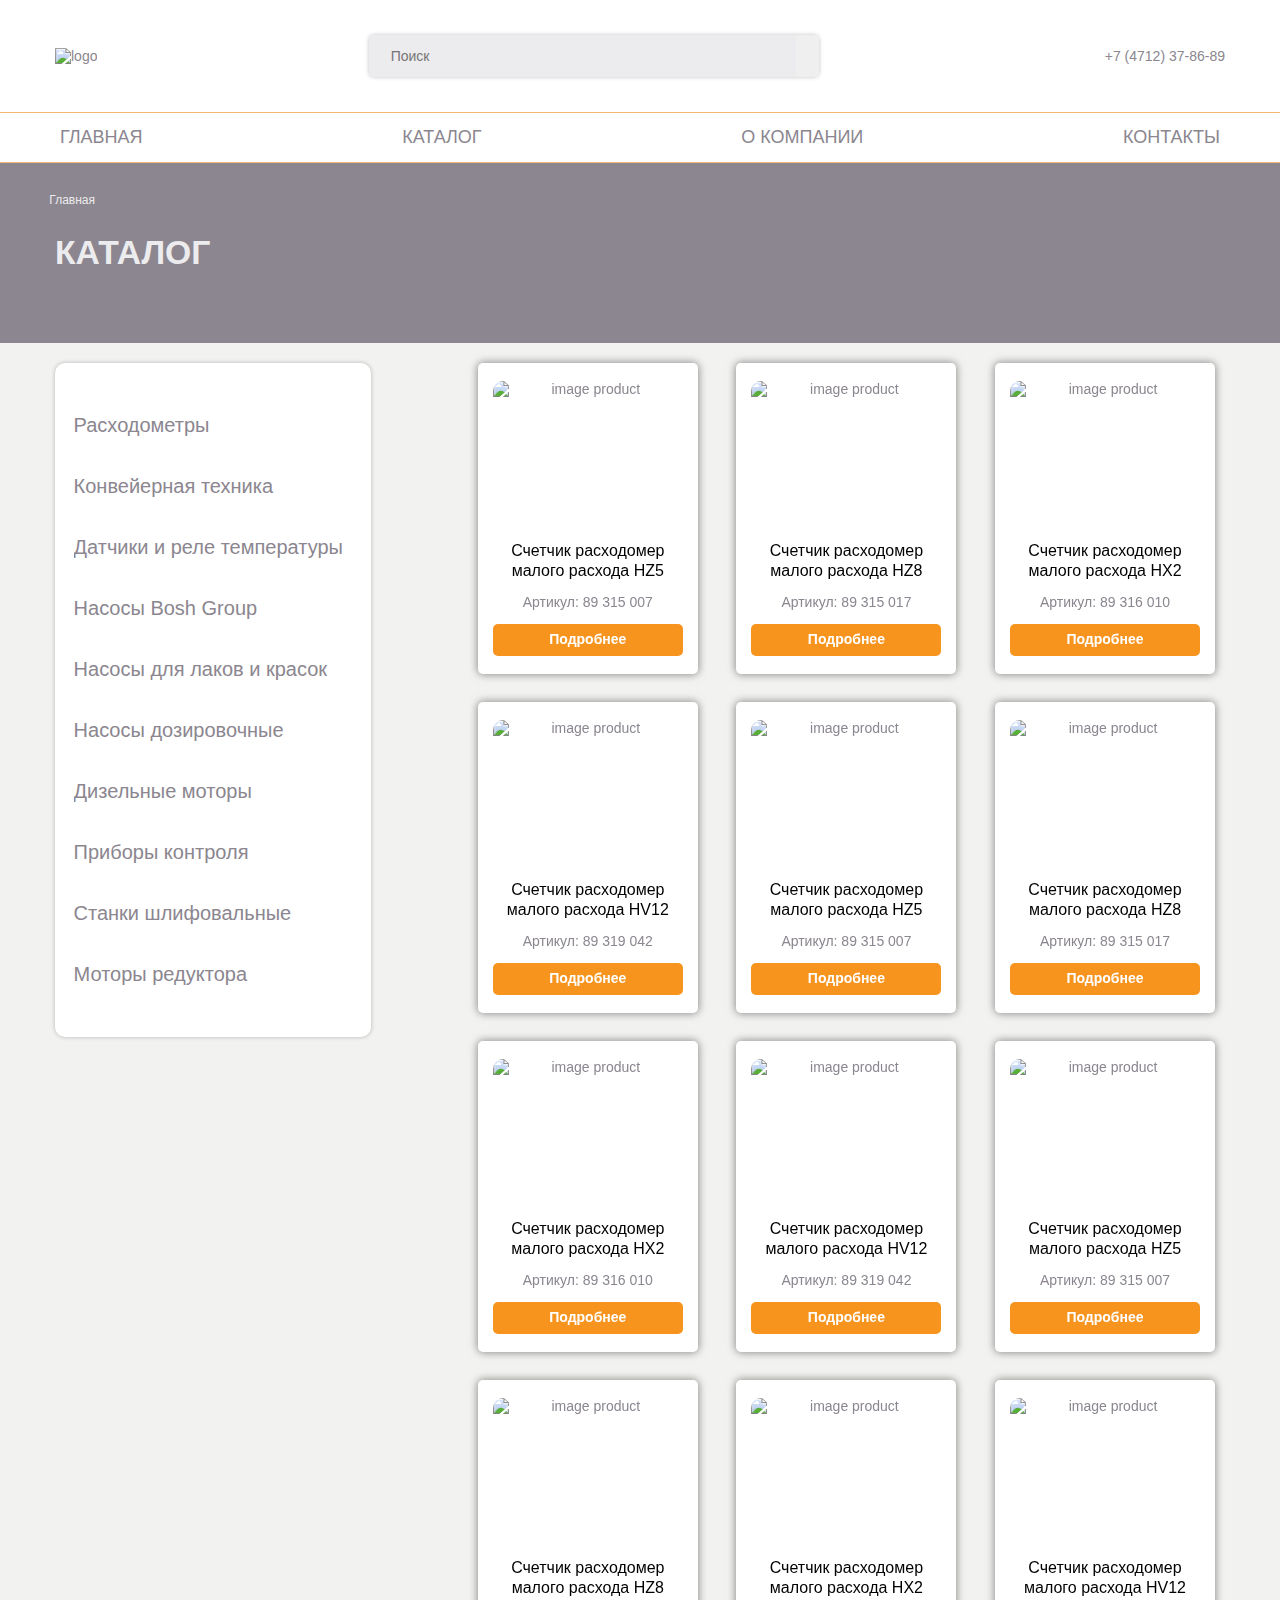
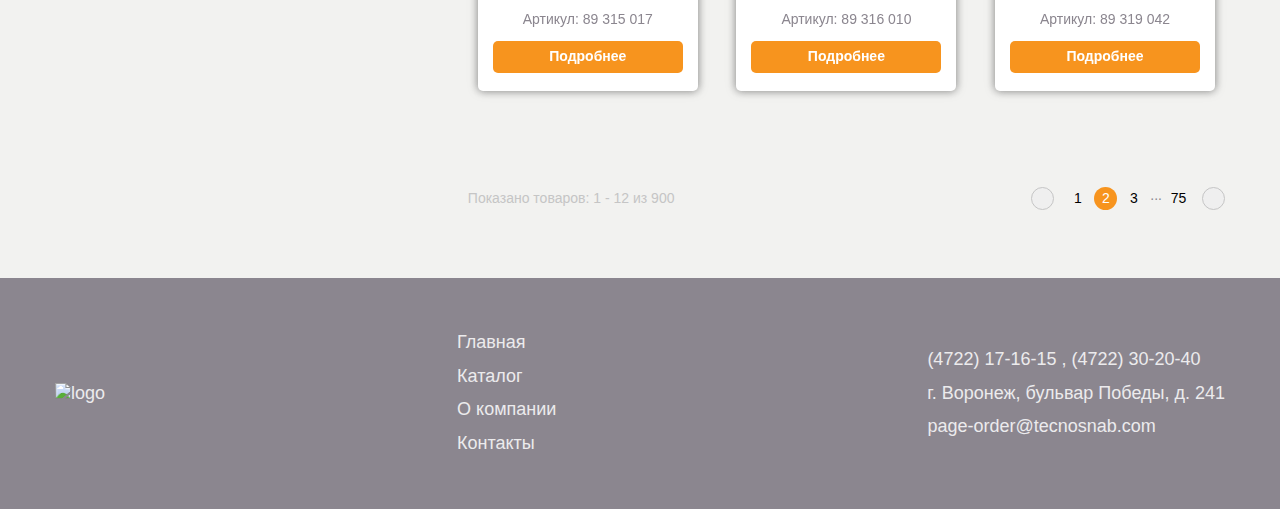
==== commit 289f502d: "added dynamic breadcrumbs" ====
--- a/page-catalog.html
+++ b/page-catalog.html
@@ -14,47 +14,49 @@
 <body>
     <div class="wrapper">
         <header class="header">
-    <div class="header__inner container">
-        <div class="header__item header__logo">
-            <a class="logo" href="index.html">
-                <picture><source srcset="images/logo-header.svg" type="image/webp"><img class="logo__img" src="images/logo-header.svg" alt="logo"></picture>
-            </a>
+            <div class="header__inner container">
+                <div class="header__item header__logo">
+                    <a class="logo" href="index.html">
+                        <picture>
+                            <source srcset="images/logo-header.svg" type="image/webp"><img class="logo__img"
+                                src="images/logo-header.svg" alt="logo">
+                        </picture>
+                    </a>
+                </div>
+
+                <div class="header__item header__search">
+                    <form class="search">
+                        <input class="search-input" type="text" placeholder="Поиск">
+                        <button class="search-btn icons-search" type="submit"></button>
+                    </form>
+                </div>
+
+                <div class="header__item header__phone">
+                    <a class="icons-phone" href="tel:+74712378689"></a>
+                    <a class="header__phone-link" href="tel:+74712378689">+7 (4712) 37-86-89</a>
+                </div>
+            </div>
+        </header>
+        <div class="menu-wrapper">
+            <nav class="menu">
+                <ul class="menu__list">
+                    <li class="menu__item">
+                        <a class="menu__link" href="index.html">Главная</a>
+                    </li>
+                    <li class="menu__item">
+                        <a class="menu__link" href="page-catalog.html">Каталог</a>
+                    </li>
+                    <li class="menu__item">
+                        <a class="menu__link" href="page-company.html">О компании</a>
+                    </li>
+                    <li class="menu__item">
+                        <a class="menu__link" href="page-contacts.html">Контакты</a>
+                    </li>
+                </ul>
+
+                <div class="menu-mobile"></div>
+            </nav>
         </div>
-
-        <div class="header__item header__search">
-            <form class="search">
-                <input class="search-input" type="text" placeholder="Поиск">
-                <button class="search-btn icons-search" type="submit"></button>
-            </form>
-        </div>
-
-        <div class="header__item header__phone">
-            <a class="icons-phone" href="tel:+74712378689"></a>
-            <a class="header__phone-link" href="tel:+74712378689">+7 (4712) 37-86-89</a>
-        </div>
-
-    </div>
-</header>
-        <div class="menu-wrapper">
-    <nav class="menu">
-            <ul class="menu__list">
-                <li class="menu__item">
-                    <a class="menu__link" href="index.html">Главная</a>
-                </li>
-                <li class="menu__item">
-                    <a class="menu__link" href="page-catalog.html">Каталог</a>
-                </li>
-                <li class="menu__item">
-                    <a class="menu__link" href="page-company.html">О компании</a>
-                </li>
-                <li class="menu__item">
-                    <a class="menu__link" href="page-contacts.html">Контакты</a>
-                </li>
-            </ul>
-        
-            <div class="menu-mobile"></div>
-    </nav>
-</div>
 
         <main class="page">
             <header class="page-header" style="background-image: url(images/page-header-bg.jpg);">
@@ -64,9 +66,9 @@
                             <li>
                                 <a href="index.html" class="crumbs__link icons-arrow-right">Главная</a>
                             </li>
-                            <li>
-                                <span class="crumbs__item"></span>
-                            </li>
+                            <li></li>
+                            <li></li>
+                            <li></li>
                         </ul>
                     </nav>
                     <h1 class="page-header__title">Каталог</h1>
@@ -76,152 +78,188 @@
             <div class="catalog-page content container">
                 <div class="catalog-page__aside">
                     <div class="mobile-aside"><span></span></div>
-<nav class="main-content__aside content-aside">
-    <ul class="product-list">
-        <li class="product-list__item">
-            <a class="product-list__link" href="#">Расходометры</a>
-
-            <ul class="product-sublist">
-                <li class="product-sublist__item">
-                    <a class="product-sublist__link" href="#">Винтовые расходомеры</a>
-                </li>
-                <li class="product-sublist__item">
-                    <a class="product-sublist__link" href="#">Клапанные расходомеры</a>
-                </li>
-                <li class="product-sublist__item">
-                    <a class="product-sublist__link" href="#">Поршнекольцевые расходомеры</a>
-                </li>
-                <li class="product-sublist__item">
-                    <a class="product-sublist__link" href="#">Турбинные расходомеры</a>
-                </li>
-            </ul>
-        </li>
-        <li class="product-list__item">
-            <a class="product-list__link" href="#">Конвейерная техника</a>
-            <ul class="product-sublist">
-                <li class="product-sublist__item">
-                    <a class="product-sublist__link" href="#">Винтовые расходомеры</a>
-                </li>
-                <li class="product-sublist__item">
-                    <a class="product-sublist__link" href="#">Клапанные расходомеры</a>
-                </li>
-                <li class="product-sublist__item">
-                    <a class="product-sublist__link" href="#">Поршнекольцевые расходомеры</a>
-                </li>
-                <li class="product-sublist__item">
-                    <a class="product-sublist__link" href="#">Турбинные расходомеры</a>
-                </li>
-            </ul>
-        </li>
-        <li class="product-list__item">
-            <a class="product-list__link" href="#">Датчики и реле температуры</a>
-        </li>
-        <li class="product-list__item">
-            <a class="product-list__link" href="#">Насосы Bosh Group</a>
-        </li>
-        <li class="product-list__item">
-            <a class="product-list__link" href="#">Насосы для лаков и красок</a>
-        </li>
-        <li class="product-list__item">
-            <a class="product-list__link" href="#">Насосы дозировочные</a>
-        </li>
-        <li class="product-list__item">
-            <a class="product-list__link" href="#">Дизельные моторы</a>
-        </li>
-        <li class="product-list__item">
-            <a class="product-list__link" href="#">Приборы контроля</a>
-        </li>
-        <li class="product-list__item">
-            <a class="product-list__link" href="#">Станки шлифовальные</a>
-        </li>
-        <li class="product-list__item">
-            <a class="product-list__link" href="#">Моторы редуктора</a>
-        </li>
-    </ul>
-</nav>
+                    <nav class="main-content__aside content-aside">
+                        <ul class="product-list">
+                            <li class="product-list__item">
+                                <a class="product-list__link" href="#">Расходометры</a>
+
+                                <ul class="product-sublist">
+                                    <li class="product-sublist__item">
+                                        <a class="product-sublist__link" href="#">Винтовые расходомеры</a>
+                                    </li>
+                                    <li class="product-sublist__item">
+                                        <a class="product-sublist__link" href="#">Клапанные расходомеры</a>
+                                    </li>
+                                    <li class="product-sublist__item">
+                                        <a class="product-sublist__link" href="#">Поршнекольцевые расходомеры</a>
+                                    </li>
+                                    <li class="product-sublist__item">
+                                        <a class="product-sublist__link" href="#">Турбинные расходомеры</a>
+                                    </li>
+                                </ul>
+                            </li>
+                            <li class="product-list__item">
+                                <a class="product-list__link" href="#">Конвейерная техника</a>
+                                <ul class="product-sublist">
+                                    <li class="product-sublist__item">
+                                        <a class="product-sublist__link" href="#">Винтовые расходомеры</a>
+                                    </li>
+                                    <li class="product-sublist__item">
+                                        <a class="product-sublist__link" href="#">Клапанные расходомеры</a>
+                                    </li>
+                                    <li class="product-sublist__item">
+                                        <a class="product-sublist__link" href="#">Поршнекольцевые расходомеры</a>
+                                    </li>
+                                    <li class="product-sublist__item">
+                                        <a class="product-sublist__link" href="#">Турбинные расходомеры</a>
+                                    </li>
+                                </ul>
+                            </li>
+                            <li class="product-list__item">
+                                <a class="product-list__link" href="#">Датчики и реле температуры</a>
+                            </li>
+                            <li class="product-list__item">
+                                <a class="product-list__link" href="#">Насосы Bosh Group</a>
+                            </li>
+                            <li class="product-list__item">
+                                <a class="product-list__link" href="#">Насосы для лаков и красок</a>
+                            </li>
+                            <li class="product-list__item">
+                                <a class="product-list__link" href="#">Насосы дозировочные</a>
+                            </li>
+                            <li class="product-list__item">
+                                <a class="product-list__link" href="#">Дизельные моторы</a>
+                            </li>
+                            <li class="product-list__item">
+                                <a class="product-list__link" href="#">Приборы контроля</a>
+                            </li>
+                            <li class="product-list__item">
+                                <a class="product-list__link" href="#">Станки шлифовальные</a>
+                            </li>
+                            <li class="product-list__item">
+                                <a class="product-list__link" href="#">Моторы редуктора</a>
+                            </li>
+                        </ul>
+                    </nav>
                 </div>
 
                 <div class="catalog-page__inner content-info">
                     <div class="catalog-page__goods goods content-info__bg">
                         <div class="product-card">
-                            <picture><source srcset="images/product-1.webp" type="image/webp"><img src="images/product-1.jpg" alt="image product"></picture>
+                            <picture>
+                                <source srcset="images/product-1.webp" type="image/webp"><img src="images/product-1.jpg"
+                                    alt="image product">
+                            </picture>
                             <p class="product-card__title">Счетчик расходомер малого расхода HZ5</p>
                             <div class="product-card__id">Артикул: <span>89 315 007</span></div>
                             <a class="product-card__btn" href="page-product.html">Подробнее</a>
                         </div>
 
                         <div class="product-card">
-                            <picture><source srcset="images/product-2.webp" type="image/webp"><img src="images/product-2.jpg" alt="image product"></picture>
+                            <picture>
+                                <source srcset="images/product-2.webp" type="image/webp"><img src="images/product-2.jpg"
+                                    alt="image product">
+                            </picture>
                             <p class="product-card__title">Счетчик расходомер малого расхода HZ8</p>
                             <div class="product-card__id">Артикул: <span>89 315 017</span></div>
                             <a class="product-card__btn" href="page-product.html">Подробнее</a>
                         </div>
 
                         <div class="product-card">
-                            <picture><source srcset="images/product-3.webp" type="image/webp"><img src="images/product-3.jpg" alt="image product"></picture>
+                            <picture>
+                                <source srcset="images/product-3.webp" type="image/webp"><img src="images/product-3.jpg"
+                                    alt="image product">
+                            </picture>
                             <p class="product-card__title">Счетчик расходомер малого расхода HX2</p>
                             <div class="product-card__id">Артикул: <span>89 316 010</span></div>
                             <a class="product-card__btn" href="page-product.html">Подробнее</a>
                         </div>
 
                         <div class="product-card">
-                            <picture><source srcset="images/product-4.webp" type="image/webp"><img src="images/product-4.jpg" alt="image product"></picture>
+                            <picture>
+                                <source srcset="images/product-4.webp" type="image/webp"><img src="images/product-4.jpg"
+                                    alt="image product">
+                            </picture>
                             <p class="product-card__title">Счетчик расходомер малого расхода HV12</p>
                             <div class="product-card__id">Артикул: <span>89 319 042</span></div>
                             <a class="product-card__btn" href="page-product.html">Подробнее</a>
                         </div>
 
                         <div class="product-card">
-                            <picture><source srcset="images/product-1.webp" type="image/webp"><img src="images/product-1.jpg" alt="image product"></picture>
+                            <picture>
+                                <source srcset="images/product-1.webp" type="image/webp"><img src="images/product-1.jpg"
+                                    alt="image product">
+                            </picture>
                             <p class="product-card__title">Счетчик расходомер малого расхода HZ5</p>
                             <div class="product-card__id">Артикул: <span>89 315 007</span></div>
                             <a class="product-card__btn" href="page-product.html">Подробнее</a>
                         </div>
 
                         <div class="product-card">
-                            <picture><source srcset="images/product-2.webp" type="image/webp"><img src="images/product-2.jpg" alt="image product"></picture>
+                            <picture>
+                                <source srcset="images/product-2.webp" type="image/webp"><img src="images/product-2.jpg"
+                                    alt="image product">
+                            </picture>
                             <p class="product-card__title">Счетчик расходомер малого расхода HZ8</p>
                             <div class="product-card__id">Артикул: <span>89 315 017</span></div>
                             <a class="product-card__btn" href="page-product.html">Подробнее</a>
                         </div>
 
                         <div class="product-card">
-                            <picture><source srcset="images/product-3.webp" type="image/webp"><img src="images/product-3.jpg" alt="image product"></picture>
+                            <picture>
+                                <source srcset="images/product-3.webp" type="image/webp"><img src="images/product-3.jpg"
+                                    alt="image product">
+                            </picture>
                             <p class="product-card__title">Счетчик расходомер малого расхода HX2</p>
                             <div class="product-card__id">Артикул: <span>89 316 010</span></div>
                             <a class="product-card__btn" href="page-product.html">Подробнее</a>
                         </div>
 
                         <div class="product-card">
-                            <picture><source srcset="images/product-4.webp" type="image/webp"><img src="images/product-4.jpg" alt="image product"></picture>
+                            <picture>
+                                <source srcset="images/product-4.webp" type="image/webp"><img src="images/product-4.jpg"
+                                    alt="image product">
+                            </picture>
                             <p class="product-card__title">Счетчик расходомер малого расхода HV12</p>
                             <div class="product-card__id">Артикул: <span>89 319 042</span></div>
                             <a class="product-card__btn" href="page-product.html">Подробнее</a>
                         </div>
 
                         <div class="product-card">
-                            <picture><source srcset="images/product-1.webp" type="image/webp"><img src="images/product-1.jpg" alt="image product"></picture>
+                            <picture>
+                                <source srcset="images/product-1.webp" type="image/webp"><img src="images/product-1.jpg"
+                                    alt="image product">
+                            </picture>
                             <p class="product-card__title">Счетчик расходомер малого расхода HZ5</p>
                             <div class="product-card__id">Артикул: <span>89 315 007</span></div>
                             <a class="product-card__btn" href="page-product.html">Подробнее</a>
                         </div>
 
                         <div class="product-card">
-                            <picture><source srcset="images/product-2.webp" type="image/webp"><img src="images/product-2.jpg" alt="image product"></picture>
+                            <picture>
+                                <source srcset="images/product-2.webp" type="image/webp"><img src="images/product-2.jpg"
+                                    alt="image product">
+                            </picture>
                             <p class="product-card__title">Счетчик расходомер малого расхода HZ8</p>
                             <div class="product-card__id">Артикул: <span>89 315 017</span></div>
                             <a class="product-card__btn" href="page-product.html">Подробнее</a>
                         </div>
 
                         <div class="product-card">
-                            <picture><source srcset="images/product-3.webp" type="image/webp"><img src="images/product-3.jpg" alt="image product"></picture>
+                            <picture>
+                                <source srcset="images/product-3.webp" type="image/webp"><img src="images/product-3.jpg"
+                                    alt="image product">
+                            </picture>
                             <p class="product-card__title">Счетчик расходомер малого расхода HX2</p>
                             <div class="product-card__id">Артикул: <span>89 316 010</span></div>
                             <a class="product-card__btn" href="page-product.html">Подробнее</a>
                         </div>
 
                         <div class="product-card">
-                            <picture><source srcset="images/product-4.webp" type="image/webp"><img src="images/product-4.jpg" alt="image product"></picture>
+                            <picture>
+                                <source srcset="images/product-4.webp" type="image/webp"><img src="images/product-4.jpg"
+                                    alt="image product">
+                            </picture>
                             <p class="product-card__title">Счетчик расходомер малого расхода HV12</p>
                             <div class="product-card__id">Артикул: <span>89 319 042</span></div>
                             <a class="product-card__btn" href="page-product.html">Подробнее</a>
@@ -264,54 +302,54 @@
                     </div>
                 </div>
             </div>
-
         </main>
 
         <footer class="footer">
-    <div class="footer__inner container">
-
-        <div class="footer__item footer__logo">
-            <a class="logo" href="index.html">
-                <picture><source srcset="images/logo-footer.svg" type="image/webp"><img class="logo__img" src="images/logo-footer.svg" alt="logo"></picture>
-            </a>
-        </div>
-
-        <div class="footer__item footer__category">
-            <ul class="footer__list">
-                <li class="footer__list-item">
-                    <a class="footer__list-link" href="index.html">Главная</a>
-                </li>
-                <li class="footer__list-item">
-                    <a class="footer__list-link" href="page-catalog.html">Каталог</a>
-                </li>
-                <li class="footer__list-item">
-                    <a class="footer__list-link" href="page-company.html">О компании</a>
-                </li>
-                <li class="footer__list-item">
-                    <a class="footer__list-link" href="page-contacts.html">Контакты</a>
-                </li>
-            </ul>
-        </div>
-
-        <div class="footer__contacts">
-            <ul class="footer__contacts-list">
-                <li class="footer__contacts-item icons-phone">
-                    <a href="tel:74722171615" class="footer__contacts-link">(4722) 17-16-15</a>
-                    <span>,</span>
-                    <a href="tel:74722302040" class="footer__contacts-link">(4722) 30-20-40</a>
-                </li>
-                <li class="footer__contacts-item icons-location">
-                    г. Воронеж, бульвар Победы, д. 241
-                </li>
-                <li class="footer__contacts-item icons-mail">
-                    <a href="mailto:page-order@tecnosnab.com" class="footer__contacts-link">page-order@tecnosnab.com</a>
-                </li>
-            </ul>
-        </div>
-        
-    </div>
-
-</footer>
+            <div class="footer__inner container">
+                <div class="footer__item footer__logo">
+                    <a class="logo" href="index.html">
+                        <picture>
+                            <source srcset="images/logo-footer.svg" type="image/webp"><img class="logo__img"
+                                src="images/logo-footer.svg" alt="logo">
+                        </picture>
+                    </a>
+                </div>
+
+                <div class="footer__item footer__category">
+                    <ul class="footer__list">
+                        <li class="footer__list-item">
+                            <a class="footer__list-link" href="index.html">Главная</a>
+                        </li>
+                        <li class="footer__list-item">
+                            <a class="footer__list-link" href="page-catalog.html">Каталог</a>
+                        </li>
+                        <li class="footer__list-item">
+                            <a class="footer__list-link" href="page-company.html">О компании</a>
+                        </li>
+                        <li class="footer__list-item">
+                            <a class="footer__list-link" href="page-contacts.html">Контакты</a>
+                        </li>
+                    </ul>
+                </div>
+
+                <div class="footer__contacts">
+                    <ul class="footer__contacts-list">
+                        <li class="footer__contacts-item icons-phone">
+                            <a href="tel:74722171615" class="footer__contacts-link">(4722) 17-16-15</a>
+                            <span>,</span>
+                            <a href="tel:74722302040" class="footer__contacts-link">(4722) 30-20-40</a>
+                        </li>
+                        <li class="footer__contacts-item icons-location">
+                            г. Воронеж, бульвар Победы, д. 241
+                        </li>
+                        <li class="footer__contacts-item icons-mail">
+                            <a href="mailto:page-order@tecnosnab.com"
+                                class="footer__contacts-link">page-order@tecnosnab.com</a>
+                        </li>
+                    </ul>
+                </div>
+            </div>
+        </footer>
     </div>
 
     <script src="js/libs.min.js"></script>
--- a/css/style.min.css
+++ b/css/style.min.css
@@ -1 +1 @@
-/*! normalize.css v8.0.1 | MIT License | github.com/necolas/normalize.css */html{line-height:1.15;-webkit-text-size-adjust:100%}body{margin:0}main{display:block}h1{font-size:2em;margin:.67em 0}hr{-webkit-box-sizing:content-box;box-sizing:content-box;height:0;overflow:visible}pre{font-family:monospace,monospace;font-size:1em}a{background-color:transparent}abbr[title]{border-bottom:none;text-decoration:underline;-webkit-text-decoration:underline dotted;text-decoration:underline dotted}b,strong{font-weight:bolder}code,kbd,samp{font-family:monospace,monospace;font-size:1em}small{font-size:80%}sub,sup{font-size:75%;line-height:0;position:relative;vertical-align:baseline}sub{bottom:-.25em}sup{top:-.5em}img{border-style:none}button,input,optgroup,select,textarea{font-family:inherit;font-size:100%;line-height:1.15;margin:0}button,input{overflow:visible}button,select{text-transform:none}[type=button],[type=reset],[type=submit],button{-webkit-appearance:button}[type=button]::-moz-focus-inner,[type=reset]::-moz-focus-inner,[type=submit]::-moz-focus-inner,button::-moz-focus-inner{border-style:none;padding:0}[type=button]:-moz-focusring,[type=reset]:-moz-focusring,[type=submit]:-moz-focusring,button:-moz-focusring{outline:1px dotted ButtonText}fieldset{padding:.35em .75em .625em}legend{-webkit-box-sizing:border-box;box-sizing:border-box;color:inherit;display:table;max-width:100%;padding:0;white-space:normal}progress{vertical-align:baseline}textarea{overflow:auto}[type=checkbox],[type=radio]{-webkit-box-sizing:border-box;box-sizing:border-box;padding:0}[type=number]::-webkit-inner-spin-button,[type=number]::-webkit-outer-spin-button{height:auto}[type=search]{-webkit-appearance:textfield;outline-offset:-2px}[type=search]::-webkit-search-decoration{-webkit-appearance:none}::-webkit-file-upload-button{-webkit-appearance:button;font:inherit}details{display:block}summary{display:list-item}template{display:none}[hidden]{display:none}@font-face{font-family:swiper-icons;src:url("data:application/font-woff;charset=utf-8;base64, [base64]//wADZ2x5ZgAAAywAAADMAAAD2MHtryVoZWFkAAABbAAAADAAAAA2E2+eoWhoZWEAAAGcAAAAHwAAACQC9gDzaG10eAAAAigAAAAZAAAArgJkABFsb2NhAAAC0AAAAFoAAABaFQAUGG1heHAAAAG8AAAAHwAAACAAcABAbmFtZQAAA/gAAAE5AAACXvFdBwlwb3N0AAAFNAAAAGIAAACE5s74hXjaY2BkYGAAYpf5Hu/j+W2+MnAzMYDAzaX6QjD6/4//Bxj5GA8AuRwMYGkAPywL13jaY2BkYGA88P8Agx4j+/8fQDYfA1AEBWgDAIB2BOoAeNpjYGRgYNBh4GdgYgABEMnIABJzYNADCQAACWgAsQB42mNgYfzCOIGBlYGB0YcxjYGBwR1Kf2WQZGhhYGBiYGVmgAFGBiQQkOaawtDAoMBQxXjg/wEGPcYDDA4wNUA2CCgwsAAAO4EL6gAAeNpj2M0gyAACqxgGNWBkZ2D4/wMA+xkDdgAAAHjaY2BgYGaAYBkGRgYQiAHyGMF8FgYHIM3DwMHABGQrMOgyWDLEM1T9/w8UBfEMgLzE////P/5//f/V/xv+r4eaAAeMbAxwIUYmIMHEgKYAYjUcsDAwsLKxc3BycfPw8jEQA/[base64]/uznmfPFBNODM2K7MTQ45YEAZqGP81AmGGcF3iPqOop0r1SPTaTbVkfUe4HXj97wYE+yNwWYxwWu4v1ugWHgo3S1XdZEVqWM7ET0cfnLGxWfkgR42o2PvWrDMBSFj/IHLaF0zKjRgdiVMwScNRAoWUoH78Y2icB/yIY09An6AH2Bdu/UB+yxopYshQiEvnvu0dURgDt8QeC8PDw7Fpji3fEA4z/PEJ6YOB5hKh4dj3EvXhxPqH/SKUY3rJ7srZ4FZnh1PMAtPhwP6fl2PMJMPDgeQ4rY8YT6Gzao0eAEA409DuggmTnFnOcSCiEiLMgxCiTI6Cq5DZUd3Qmp10vO0LaLTd2cjN4fOumlc7lUYbSQcZFkutRG7g6JKZKy0RmdLY680CDnEJ+UMkpFFe1RN7nxdVpXrC4aTtnaurOnYercZg2YVmLN/d/gczfEimrE/fs/bOuq29Zmn8tloORaXgZgGa78yO9/cnXm2BpaGvq25Dv9S4E9+5SIc9PqupJKhYFSSl47+Qcr1mYNAAAAeNptw0cKwkAAAMDZJA8Q7OUJvkLsPfZ6zFVERPy8qHh2YER+3i/BP83vIBLLySsoKimrqKqpa2hp6+jq6RsYGhmbmJqZSy0sraxtbO3sHRydnEMU4uR6yx7JJXveP7WrDycAAAAAAAH//wACeNpjYGRgYOABYhkgZgJCZgZNBkYGLQZtIJsFLMYAAAw3ALgAeNolizEKgDAQBCchRbC2sFER0YD6qVQiBCv/H9ezGI6Z5XBAw8CBK/m5iQQVauVbXLnOrMZv2oLdKFa8Pjuru2hJzGabmOSLzNMzvutpB3N42mNgZGBg4GKQYzBhYMxJLMlj4GBgAYow/P/PAJJhLM6sSoWKfWCAAwDAjgbRAAB42mNgYGBkAIIbCZo5IPrmUn0hGA0AO8EFTQAA") format("woff");font-weight:400;font-style:normal}:root{--swiper-theme-color:#007aff}.swiper-container{margin-left:auto;margin-right:auto;position:relative;overflow:hidden;list-style:none;padding:0;z-index:1}.swiper-container-vertical>.swiper-wrapper{-webkit-box-orient:vertical;-webkit-box-direction:normal;-ms-flex-direction:column;flex-direction:column}.swiper-wrapper{position:relative;width:100%;height:100%;z-index:1;display:-webkit-box;display:-ms-flexbox;display:flex;-webkit-transition-property:-webkit-transform;transition-property:-webkit-transform;-o-transition-property:transform;transition-property:transform;transition-property:transform,-webkit-transform;-webkit-box-sizing:content-box;box-sizing:content-box}.swiper-container-android .swiper-slide,.swiper-wrapper{-webkit-transform:translate3d(0,0,0);transform:translate3d(0,0,0)}.swiper-container-multirow>.swiper-wrapper{-ms-flex-wrap:wrap;flex-wrap:wrap}.swiper-container-multirow-column>.swiper-wrapper{-ms-flex-wrap:wrap;flex-wrap:wrap;-webkit-box-orient:vertical;-webkit-box-direction:normal;-ms-flex-direction:column;flex-direction:column}.swiper-container-free-mode>.swiper-wrapper{-webkit-transition-timing-function:ease-out;-o-transition-timing-function:ease-out;transition-timing-function:ease-out;margin:0 auto}.swiper-container-pointer-events{-ms-touch-action:pan-y;touch-action:pan-y}.swiper-container-pointer-events.swiper-container-vertical{-ms-touch-action:pan-x;touch-action:pan-x}.swiper-slide{-ms-flex-negative:0;flex-shrink:0;width:100%;height:100%;position:relative;-webkit-transition-property:-webkit-transform;transition-property:-webkit-transform;-o-transition-property:transform;transition-property:transform;transition-property:transform,-webkit-transform}.swiper-slide-invisible-blank{visibility:hidden}.swiper-container-autoheight,.swiper-container-autoheight .swiper-slide{height:auto}.swiper-container-autoheight .swiper-wrapper{-webkit-box-align:start;-ms-flex-align:start;align-items:flex-start;-webkit-transition-property:height,-webkit-transform;transition-property:height,-webkit-transform;-o-transition-property:transform,height;transition-property:transform,height;transition-property:transform,height,-webkit-transform}.swiper-container-3d{-webkit-perspective:1200px;perspective:1200px}.swiper-container-3d .swiper-cube-shadow,.swiper-container-3d .swiper-slide,.swiper-container-3d .swiper-slide-shadow-bottom,.swiper-container-3d .swiper-slide-shadow-left,.swiper-container-3d .swiper-slide-shadow-right,.swiper-container-3d .swiper-slide-shadow-top,.swiper-container-3d .swiper-wrapper{-webkit-transform-style:preserve-3d;transform-style:preserve-3d}.swiper-container-3d .swiper-slide-shadow-bottom,.swiper-container-3d .swiper-slide-shadow-left,.swiper-container-3d .swiper-slide-shadow-right,.swiper-container-3d .swiper-slide-shadow-top{position:absolute;left:0;top:0;width:100%;height:100%;pointer-events:none;z-index:10}.swiper-container-3d .swiper-slide-shadow-left{background-image:-webkit-gradient(linear,right top,left top,from(rgba(0,0,0,.5)),to(rgba(0,0,0,0)));background-image:-o-linear-gradient(right,rgba(0,0,0,.5),rgba(0,0,0,0));background-image:linear-gradient(to left,rgba(0,0,0,.5),rgba(0,0,0,0))}.swiper-container-3d .swiper-slide-shadow-right{background-image:-webkit-gradient(linear,left top,right top,from(rgba(0,0,0,.5)),to(rgba(0,0,0,0)));background-image:-o-linear-gradient(left,rgba(0,0,0,.5),rgba(0,0,0,0));background-image:linear-gradient(to right,rgba(0,0,0,.5),rgba(0,0,0,0))}.swiper-container-3d .swiper-slide-shadow-top{background-image:-webkit-gradient(linear,left bottom,left top,from(rgba(0,0,0,.5)),to(rgba(0,0,0,0)));background-image:-o-linear-gradient(bottom,rgba(0,0,0,.5),rgba(0,0,0,0));background-image:linear-gradient(to top,rgba(0,0,0,.5),rgba(0,0,0,0))}.swiper-container-3d .swiper-slide-shadow-bottom{background-image:-webkit-gradient(linear,left top,left bottom,from(rgba(0,0,0,.5)),to(rgba(0,0,0,0)));background-image:-o-linear-gradient(top,rgba(0,0,0,.5),rgba(0,0,0,0));background-image:linear-gradient(to bottom,rgba(0,0,0,.5),rgba(0,0,0,0))}.swiper-container-css-mode>.swiper-wrapper{overflow:auto;scrollbar-width:none;-ms-overflow-style:none}.swiper-container-css-mode>.swiper-wrapper::-webkit-scrollbar{display:none}.swiper-container-css-mode>.swiper-wrapper>.swiper-slide{scroll-snap-align:start start}.swiper-container-horizontal.swiper-container-css-mode>.swiper-wrapper{-ms-scroll-snap-type:x mandatory;scroll-snap-type:x mandatory}.swiper-container-vertical.swiper-container-css-mode>.swiper-wrapper{-ms-scroll-snap-type:y mandatory;scroll-snap-type:y mandatory}:root{--swiper-navigation-size:44px}.swiper-button-next,.swiper-button-prev{position:absolute;top:50%;width:calc(var(--swiper-navigation-size)/ 44 * 27);height:var(--swiper-navigation-size);margin-top:calc(0px - (var(--swiper-navigation-size)/ 2));z-index:10;cursor:pointer;display:-webkit-box;display:-ms-flexbox;display:flex;-webkit-box-align:center;-ms-flex-align:center;align-items:center;-webkit-box-pack:center;-ms-flex-pack:center;justify-content:center;color:var(--swiper-navigation-color,var(--swiper-theme-color))}.swiper-button-next.swiper-button-disabled,.swiper-button-prev.swiper-button-disabled{opacity:.35;cursor:auto;pointer-events:none}.swiper-button-next:after,.swiper-button-prev:after{font-family:swiper-icons;font-size:var(--swiper-navigation-size);text-transform:none!important;letter-spacing:0;text-transform:none;font-variant:initial;line-height:1}.swiper-button-prev,.swiper-container-rtl .swiper-button-next{left:10px;right:auto}.swiper-button-prev:after,.swiper-container-rtl .swiper-button-next:after{content:'prev'}.swiper-button-next,.swiper-container-rtl .swiper-button-prev{right:10px;left:auto}.swiper-button-next:after,.swiper-container-rtl .swiper-button-prev:after{content:'next'}.swiper-button-next.swiper-button-white,.swiper-button-prev.swiper-button-white{--swiper-navigation-color:#ffffff}.swiper-button-next.swiper-button-black,.swiper-button-prev.swiper-button-black{--swiper-navigation-color:#000000}.swiper-button-lock{display:none}.swiper-pagination{position:absolute;text-align:center;-webkit-transition:.3s opacity;-o-transition:.3s opacity;transition:.3s opacity;-webkit-transform:translate3d(0,0,0);transform:translate3d(0,0,0);z-index:10}.swiper-pagination.swiper-pagination-hidden{opacity:0}.swiper-container-horizontal>.swiper-pagination-bullets,.swiper-pagination-custom,.swiper-pagination-fraction{bottom:10px;left:0;width:100%}.swiper-pagination-bullets-dynamic{overflow:hidden;font-size:0}.swiper-pagination-bullets-dynamic .swiper-pagination-bullet{-webkit-transform:scale(.33);-ms-transform:scale(.33);transform:scale(.33);position:relative}.swiper-pagination-bullets-dynamic .swiper-pagination-bullet-active{-webkit-transform:scale(1);-ms-transform:scale(1);transform:scale(1)}.swiper-pagination-bullets-dynamic .swiper-pagination-bullet-active-main{-webkit-transform:scale(1);-ms-transform:scale(1);transform:scale(1)}.swiper-pagination-bullets-dynamic .swiper-pagination-bullet-active-prev{-webkit-transform:scale(.66);-ms-transform:scale(.66);transform:scale(.66)}.swiper-pagination-bullets-dynamic .swiper-pagination-bullet-active-prev-prev{-webkit-transform:scale(.33);-ms-transform:scale(.33);transform:scale(.33)}.swiper-pagination-bullets-dynamic .swiper-pagination-bullet-active-next{-webkit-transform:scale(.66);-ms-transform:scale(.66);transform:scale(.66)}.swiper-pagination-bullets-dynamic .swiper-pagination-bullet-active-next-next{-webkit-transform:scale(.33);-ms-transform:scale(.33);transform:scale(.33)}.swiper-pagination-bullet{width:8px;height:8px;display:inline-block;border-radius:50%;background:#000;opacity:.2}button.swiper-pagination-bullet{border:none;margin:0;padding:0;-webkit-box-shadow:none;box-shadow:none;-webkit-appearance:none;-moz-appearance:none;appearance:none}.swiper-pagination-clickable .swiper-pagination-bullet{cursor:pointer}.swiper-pagination-bullet-active{opacity:1;background:var(--swiper-pagination-color,var(--swiper-theme-color))}.swiper-container-vertical>.swiper-pagination-bullets{right:10px;top:50%;-webkit-transform:translate3d(0,-50%,0);transform:translate3d(0,-50%,0)}.swiper-container-vertical>.swiper-pagination-bullets .swiper-pagination-bullet{margin:6px 0;display:block}.swiper-container-vertical>.swiper-pagination-bullets.swiper-pagination-bullets-dynamic{top:50%;-webkit-transform:translateY(-50%);-ms-transform:translateY(-50%);transform:translateY(-50%);width:8px}.swiper-container-vertical>.swiper-pagination-bullets.swiper-pagination-bullets-dynamic .swiper-pagination-bullet{display:inline-block;-webkit-transition:.2s transform,.2s top;-o-transition:.2s transform,.2s top;transition:.2s transform,.2s top}.swiper-container-horizontal>.swiper-pagination-bullets .swiper-pagination-bullet{margin:0 4px}.swiper-container-horizontal>.swiper-pagination-bullets.swiper-pagination-bullets-dynamic{left:50%;-webkit-transform:translateX(-50%);-ms-transform:translateX(-50%);transform:translateX(-50%);white-space:nowrap}.swiper-container-horizontal>.swiper-pagination-bullets.swiper-pagination-bullets-dynamic .swiper-pagination-bullet{-webkit-transition:.2s transform,.2s left;-o-transition:.2s transform,.2s left;transition:.2s transform,.2s left}.swiper-container-horizontal.swiper-container-rtl>.swiper-pagination-bullets-dynamic .swiper-pagination-bullet{-webkit-transition:.2s transform,.2s right;-o-transition:.2s transform,.2s right;transition:.2s transform,.2s right}.swiper-pagination-progressbar{background:rgba(0,0,0,.25);position:absolute}.swiper-pagination-progressbar .swiper-pagination-progressbar-fill{background:var(--swiper-pagination-color,var(--swiper-theme-color));position:absolute;left:0;top:0;width:100%;height:100%;-webkit-transform:scale(0);-ms-transform:scale(0);transform:scale(0);-webkit-transform-origin:left top;-ms-transform-origin:left top;transform-origin:left top}.swiper-container-rtl .swiper-pagination-progressbar .swiper-pagination-progressbar-fill{-webkit-transform-origin:right top;-ms-transform-origin:right top;transform-origin:right top}.swiper-container-horizontal>.swiper-pagination-progressbar,.swiper-container-vertical>.swiper-pagination-progressbar.swiper-pagination-progressbar-opposite{width:100%;height:4px;left:0;top:0}.swiper-container-horizontal>.swiper-pagination-progressbar.swiper-pagination-progressbar-opposite,.swiper-container-vertical>.swiper-pagination-progressbar{width:4px;height:100%;left:0;top:0}.swiper-pagination-white{--swiper-pagination-color:#ffffff}.swiper-pagination-black{--swiper-pagination-color:#000000}.swiper-pagination-lock{display:none}.swiper-scrollbar{border-radius:10px;position:relative;-ms-touch-action:none;background:rgba(0,0,0,.1)}.swiper-container-horizontal>.swiper-scrollbar{position:absolute;left:1%;bottom:3px;z-index:50;height:5px;width:98%}.swiper-container-vertical>.swiper-scrollbar{position:absolute;right:3px;top:1%;z-index:50;width:5px;height:98%}.swiper-scrollbar-drag{height:100%;width:100%;position:relative;background:rgba(0,0,0,.5);border-radius:10px;left:0;top:0}.swiper-scrollbar-cursor-drag{cursor:move}.swiper-scrollbar-lock{display:none}.swiper-zoom-container{width:100%;height:100%;display:-webkit-box;display:-ms-flexbox;display:flex;-webkit-box-pack:center;-ms-flex-pack:center;justify-content:center;-webkit-box-align:center;-ms-flex-align:center;align-items:center;text-align:center}.swiper-zoom-container>canvas,.swiper-zoom-container>img,.swiper-zoom-container>svg{max-width:100%;max-height:100%;-o-object-fit:contain;object-fit:contain}.swiper-slide-zoomed{cursor:move}.swiper-lazy-preloader{width:42px;height:42px;position:absolute;left:50%;top:50%;margin-left:-21px;margin-top:-21px;z-index:10;-webkit-transform-origin:50%;-ms-transform-origin:50%;transform-origin:50%;-webkit-animation:swiper-preloader-spin 1s infinite linear;animation:swiper-preloader-spin 1s infinite linear;-webkit-box-sizing:border-box;box-sizing:border-box;border:4px solid var(--swiper-preloader-color,var(--swiper-theme-color));border-radius:50%;border-top-color:transparent}.swiper-lazy-preloader-white{--swiper-preloader-color:#fff}.swiper-lazy-preloader-black{--swiper-preloader-color:#000}@-webkit-keyframes swiper-preloader-spin{100%{-webkit-transform:rotate(360deg);transform:rotate(360deg)}}@keyframes swiper-preloader-spin{100%{-webkit-transform:rotate(360deg);transform:rotate(360deg)}}.swiper-container .swiper-notification{position:absolute;left:0;top:0;pointer-events:none;opacity:0;z-index:-1000}.swiper-container-fade.swiper-container-free-mode .swiper-slide{-webkit-transition-timing-function:ease-out;-o-transition-timing-function:ease-out;transition-timing-function:ease-out}.swiper-container-fade .swiper-slide{pointer-events:none;-webkit-transition-property:opacity;-o-transition-property:opacity;transition-property:opacity}.swiper-container-fade .swiper-slide .swiper-slide{pointer-events:none}.swiper-container-fade .swiper-slide-active,.swiper-container-fade .swiper-slide-active .swiper-slide-active{pointer-events:auto}.swiper-container-cube{overflow:visible}.swiper-container-cube .swiper-slide{pointer-events:none;-webkit-backface-visibility:hidden;backface-visibility:hidden;z-index:1;visibility:hidden;-webkit-transform-origin:0 0;-ms-transform-origin:0 0;transform-origin:0 0;width:100%;height:100%}.swiper-container-cube .swiper-slide .swiper-slide{pointer-events:none}.swiper-container-cube.swiper-container-rtl .swiper-slide{-webkit-transform-origin:100% 0;-ms-transform-origin:100% 0;transform-origin:100% 0}.swiper-container-cube .swiper-slide-active,.swiper-container-cube .swiper-slide-active .swiper-slide-active{pointer-events:auto}.swiper-container-cube .swiper-slide-active,.swiper-container-cube .swiper-slide-next,.swiper-container-cube .swiper-slide-next+.swiper-slide,.swiper-container-cube .swiper-slide-prev{pointer-events:auto;visibility:visible}.swiper-container-cube .swiper-slide-shadow-bottom,.swiper-container-cube .swiper-slide-shadow-left,.swiper-container-cube .swiper-slide-shadow-right,.swiper-container-cube .swiper-slide-shadow-top{z-index:0;-webkit-backface-visibility:hidden;backface-visibility:hidden}.swiper-container-cube .swiper-cube-shadow{position:absolute;left:0;bottom:0;width:100%;height:100%;opacity:.6;z-index:0}.swiper-container-cube .swiper-cube-shadow:before{content:'';background:#000;position:absolute;left:0;top:0;bottom:0;right:0;-webkit-filter:blur(50px);filter:blur(50px)}.swiper-container-flip{overflow:visible}.swiper-container-flip .swiper-slide{pointer-events:none;-webkit-backface-visibility:hidden;backface-visibility:hidden;z-index:1}.swiper-container-flip .swiper-slide .swiper-slide{pointer-events:none}.swiper-container-flip .swiper-slide-active,.swiper-container-flip .swiper-slide-active .swiper-slide-active{pointer-events:auto}.swiper-container-flip .swiper-slide-shadow-bottom,.swiper-container-flip .swiper-slide-shadow-left,.swiper-container-flip .swiper-slide-shadow-right,.swiper-container-flip .swiper-slide-shadow-top{z-index:0;-webkit-backface-visibility:hidden;backface-visibility:hidden}@font-face{font-family:Montserrat;font-style:normal;font-weight:400;src:local(""),url(../fonts/montserrat-v15-latin_cyrillic-regular.woff2) format("woff2"),url(../fonts/montserrat-v15-latin_cyrillic-regular.woff) format("woff")}@font-face{font-family:Montserrat;font-style:normal;font-weight:500;src:local(""),url(../fonts/montserrat-v15-latin_cyrillic-500.woff2) format("woff2"),url(../fonts/montserrat-v15-latin_cyrillic-500.woff) format("woff")}@font-face{font-family:Montserrat;font-style:normal;font-weight:600;src:local(""),url(../fonts/montserrat-v15-latin_cyrillic-600.woff2) format("woff2"),url(../fonts/montserrat-v15-latin_cyrillic-600.woff) format("woff")}@font-face{font-family:Montserrat;font-style:normal;font-weight:700;src:local(""),url(../fonts/montserrat-v15-latin_cyrillic-700.woff2) format("woff2"),url(../fonts/montserrat-v15-latin_cyrillic-700.woff) format("woff")}@font-face{font-family:Montserrat;font-style:normal;font-weight:900;src:local(""),url(../fonts/montserrat-v15-latin_cyrillic-900.woff2) format("woff2"),url(../fonts/montserrat-v15-latin_cyrillic-900.woff) format("woff")}@font-face{font-family:Roboto;font-style:normal;font-weight:400;src:local(""),url(../fonts/roboto-v27-latin_cyrillic-regular.woff2) format("woff2"),url(../fonts/roboto-v27-latin_cyrillic-regular.woff) format("woff")}@font-face{font-family:Roboto;font-style:normal;font-weight:500;src:local(""),url(../fonts/roboto-v27-latin_cyrillic-500.woff2) format("woff2"),url(../fonts/roboto-v27-latin_cyrillic-500.woff) format("woff")}@font-face{font-family:icons;src:url(../fonts/font-icons/icons.eot?t4ir90);src:url(../fonts/font-icons/icons.eot?t4ir90#iefix) format("embedded-opentype"),url(../fonts/font-icons/icons.ttf?t4ir90) format("truetype"),url(../fonts/font-icons/icons.woff?t4ir90) format("woff"),url(../fonts/font-icons/icons.svg?t4ir90#icons) format("svg");font-weight:400;font-style:normal;font-display:block}[class*=" icons-"]::before,[class^=icons-]::before{font-family:icons!important;speak:never;font-style:normal;font-weight:400;font-variant:normal;text-transform:none;line-height:1;-webkit-font-smoothing:antialiased;-moz-osx-font-smoothing:grayscale}.icons-phone:before{content:"\e900"}.icons-search:before{content:"\e901"}.icons-mail:before{content:"\e902"}.icons-location:before{content:"\e903"}.icons-arrow-left:before{content:"\e905"}.icons-arrow-right:before{content:"\e906"}.icons-arrow-down:before{content:"\e904"}html{-webkit-box-sizing:border-box;box-sizing:border-box;scroll-behavior:smooth;height:100%}*,::after,::before{-webkit-box-sizing:inherit;box-sizing:inherit}:last-child{margin-bottom:0}h1,h2,h3,h4,h5,h6,p{margin:0;padding:0;font-size:inherit}a{display:inline-block;text-decoration:none;color:inherit}li,ol,ul{list-style:none;padding:0;margin:0;color:inherit}button{display:inline-block;font-size:inherit;line-height:inherit;color:inherit}button,fieldset,input,textarea{border:none}img{display:block;max-width:100%;height:auto}body{font-family:Montserrat,sans-serif;font-style:normal;font-weight:400;font-size:14px;line-height:122%;color:#8b868f;height:100%}.no-scroll{overflow:hidden}.wrapper{display:-webkit-box;display:-ms-flexbox;display:flex;-webkit-box-orient:vertical;-webkit-box-direction:normal;-ms-flex-direction:column;flex-direction:column;min-height:100%}.page{-webkit-box-flex:1;-ms-flex:1 0 auto;flex:1 0 auto;background-color:#f2f2f0}.page footer,.page header{-webkit-box-flex:0;-ms-flex:0 0 auto;flex:0 0 auto}.container{max-width:1200px;width:100%;padding:0 15px;margin:0 auto}.title{font-family:Montserrat,sans-serif;font-weight:700;font-size:calc(22px + (30 - 22) * ((100vw - 320px)/ (1440 - 320)));line-height:125%;color:#8b868f;text-align:center;text-transform:uppercase}.page-header{padding:50px 15px;background:#8b868f no-repeat center center;background-size:cover;position:relative}.page-header__title{font-weight:900;font-size:calc(20px + (36 - 20) * ((100vw - 320px)/ (1440 - 320)));line-height:100%;text-transform:uppercase;color:#ecebed}.modal{display:none}.modal.show{padding:20px;display:-webkit-box;display:-ms-flexbox;display:flex;-webkit-box-align:center;-ms-flex-align:center;align-items:center;-webkit-box-pack:center;-ms-flex-pack:center;justify-content:center;margin:0 auto;position:fixed;top:0;left:0;right:0;bottom:0;z-index:1002}.overlay.active{position:fixed;top:0;left:0;right:0;bottom:0;z-index:999;width:100%;height:100%;background-color:rgba(0,0,0,.6)}.header{color:#8b868f}.header__inner{padding:35px 15px;display:-webkit-box;display:-ms-flexbox;display:flex;-webkit-box-align:center;-ms-flex-align:center;align-items:center;-ms-flex-pack:distribute;justify-content:space-around}.header__item{-webkit-box-flex:0;-ms-flex:0 0 auto;flex:0 0 auto}.header__logo{display:none}.header__search{max-width:350px;width:100%}.header__phone{display:none}.header__phone .icons-phone{display:none}.header__phone .header__phone-link{display:none}.search{display:-webkit-box;display:-ms-flexbox;display:flex;background-color:#ecebed;-webkit-box-shadow:0 0 4px rgba(0,0,0,.25);box-shadow:0 0 4px rgba(0,0,0,.25);border-radius:5px}.search-input{width:100%;padding:13px 5px 13px 22px;background-color:inherit;color:#8b868f}.search__btn{-webkit-transition:.2s ease-in-out;-o-transition:.2s ease-in-out;transition:.2s ease-in-out}.menu-wrapper{border-top:1px solid #f5b972;border-bottom:1px solid #f5b972}.menu{max-width:1200px;width:100%;margin:0 auto;padding:0 10px;display:-webkit-box;display:-ms-flexbox;display:flex;-webkit-box-align:center;-ms-flex-align:center;align-items:center;-ms-flex-pack:distribute;justify-content:space-around}.menu__list{-webkit-box-flex:1;-ms-flex:1 1 auto;flex:1 1 auto;padding:6px 0;display:-webkit-box;display:-ms-flexbox;display:flex;-webkit-box-pack:space-evenly;-ms-flex-pack:space-evenly;justify-content:space-evenly;overflow-x:auto}.menu__item{padding:10px;font-weight:500;font-size:16px;white-space:nowrap;text-transform:uppercase;color:#8b868f}.menu__link{-webkit-transition:all .3s ease-in-out;-o-transition:all .3s ease-in-out;transition:all .3s ease-in-out}.menu-mobile{-webkit-box-flex:0;-ms-flex:0 1 auto;flex:0 1 auto;display:block}.amenu__item{word-wrap:normal}.amenu__burger{position:relative}.amenu__burger-open .amenu__burger-list{display:block}.amenu__burger-btn{padding:0;display:none;width:24px;height:24px;border:none;cursor:pointer;background-size:contain;background-color:transparent;background-position:center;background-repeat:no-repeat;background-image:url("data:image/svg+xml,%3Csvg id='Capa_1' enable-background='new 0 0 551.13 551.13' height='512' viewBox='0 0 551.13 551.13' width='512' xmlns='http://www.w3.org/2000/svg'%3E%3Cpath id='path-1_20_' d='m275.565 137.783c-37.995 0-68.891-30.897-68.891-68.891 0-37.995 30.897-68.892 68.891-68.892 37.995 0 68.891 30.897 68.891 68.891 0 37.995-30.896 68.892-68.891 68.892zm0-103.337c-18.989 0-34.446 15.457-34.446 34.446s15.457 34.446 34.446 34.446 34.446-15.457 34.446-34.446-15.457-34.446-34.446-34.446z' transform='translate(6)'/%3E%3Cpath id='path-1_19_' d='m275.565 344.456c-37.995 0-68.891-30.897-68.891-68.891 0-37.995 30.897-68.891 68.891-68.891 37.995 0 68.891 30.897 68.891 68.891 0 37.995-30.896 68.891-68.891 68.891zm0-103.337c-18.989 0-34.446 15.457-34.446 34.446s15.457 34.446 34.446 34.446 34.446-15.457 34.446-34.446-15.457-34.446-34.446-34.446z' transform='translate(6 6)'/%3E%3Cpath id='path-1_18_' d='m275.565 551.13c-37.995 0-68.891-30.897-68.891-68.891 0-37.995 30.897-68.891 68.891-68.891 37.995 0 68.891 30.897 68.891 68.891s-30.896 68.891-68.891 68.891zm0-103.337c-18.989 0-34.446 15.457-34.446 34.446s15.457 34.446 34.446 34.446 34.446-15.457 34.446-34.446-15.457-34.446-34.446-34.446z' transform='translate(6 12)'/%3E%3C/svg%3E");-webkit-transition:background-image .3s;-o-transition:background-image .3s;transition:background-image .3s}.amenu__burger-btn.amenu__burger-btn_active{display:block}.amenu__burger-btn:hover{background-image:url("data:image/svg+xml,%3Csvg id='Capa_1' enable-background='new 0 0 515.555 515.555' height='512' viewBox='0 0 515.555 515.555' width='512' xmlns='http://www.w3.org/2000/svg'%3E%3Cpath d='m303.347 18.875c25.167 25.167 25.167 65.971 0 91.138s-65.971 25.167-91.138 0-25.167-65.971 0-91.138c25.166-25.167 65.97-25.167 91.138 0'/%3E%3Cpath d='m303.347 212.209c25.167 25.167 25.167 65.971 0 91.138s-65.971 25.167-91.138 0-25.167-65.971 0-91.138c25.166-25.167 65.97-25.167 91.138 0'/%3E%3Cpath d='m303.347 405.541c25.167 25.167 25.167 65.971 0 91.138s-65.971 25.167-91.138 0-25.167-65.971 0-91.138c25.166-25.167 65.97-25.167 91.138 0'/%3E%3C/svg%3E")}.amenu__burger-list{position:absolute;z-index:1002;right:0;background-color:#fff;border:1px solid #f5b972;border-radius:10px;list-style:none;display:none;padding:calc(15px + (30 - 15) * ((100vw - 320px)/ (768 - 320)))}.crumbs{overflow:auto;position:absolute;top:20px;left:0}.crumbs__list{display:-webkit-box;display:-ms-flexbox;display:flex;-webkit-box-align:center;-ms-flex-align:center;align-items:center;white-space:nowrap;font-family:Roboto,sans-serif;font-weight:400;font-size:12px;line-height:117%;color:#ecebed}.crumbs__list li{padding:0 25px 0 0}.crumbs__link{padding:0 20px 0 0}.crumbs__link.icons-arrow-right::before{position:relative;left:calc(100% + 20px)}.main-content__aside{display:none;-webkit-transition:all .4s linear;-o-transition:all .4s linear;transition:all .4s linear}.main-content__aside.show{display:block;width:calc(100% - 78px);position:fixed;z-index:1000;top:15px;bottom:15px;height:auto;-webkit-transition:all .4s linear;-o-transition:all .4s linear;transition:all .4s linear}.product-list{-webkit-box-flex:0;-ms-flex:0 1 auto;flex:0 1 auto;overflow:auto;height:100%}.product-list__item{padding:18px 10px 18px 0;font-weight:500;font-size:18px;overflow:auto}.product-list__link.active{text-decoration:underline}.product-sublist{padding-top:10px;padding-left:20px;display:none}.product-sublist.active{display:block}.product-sublist__item{padding:10px 10px 10px 0;font-weight:500}.product-sublist__link.active{color:#f7941e}.mobile-aside{-webkit-box-flex:0;-ms-flex:0 0 auto;flex:0 0 auto;display:-webkit-box;display:-ms-flexbox;display:flex;-webkit-box-align:center;-ms-flex-align:center;align-items:center;-webkit-box-pack:center;-ms-flex-pack:center;justify-content:center;width:50px;height:50px;background-color:rgba(247,148,30,.55);-webkit-box-shadow:0 0 4px rgba(0,0,0,.85);box-shadow:0 0 4px rgba(0,0,0,.85);border-radius:10px;position:fixed;z-index:1000;left:0;top:0;visibility:hidden}.mobile-aside span{display:block;width:40px;height:2px;background-color:#000;position:relative}.mobile-aside span::after,.mobile-aside span::before{content:"";position:absolute;width:100%;height:100%;left:0;background-color:#000}.mobile-aside span::after{top:12px;-webkit-transition:.3s linear;-o-transition:.3s linear;transition:.3s linear}.mobile-aside span::before{bottom:12px;-webkit-transition:.3s linear;-o-transition:.3s linear;transition:.3s linear}.mobile-aside.active{right:13px;left:unset;background-color:#f7941e}.mobile-aside.active span{background-color:transparent}.mobile-aside.active span::after{-webkit-transform:rotate(-45deg);-ms-transform:rotate(-45deg);transform:rotate(-45deg);top:0;-webkit-transition:.3s linear;-o-transition:.3s linear;transition:.3s linear}.mobile-aside.active span::before{-webkit-transform:rotate(45deg);-ms-transform:rotate(45deg);transform:rotate(45deg);bottom:0;-webkit-transition:.3s linear;-o-transition:.3s linear;transition:.3s linear}.content-aside{padding:10px calc(10px + (20 - 10) * ((100vw - 320px)/ (1440 - 320)));background-color:#fff;-webkit-box-shadow:0 0 4px rgba(0,0,0,.25);box-shadow:0 0 4px rgba(0,0,0,.25);border-radius:10px;margin-bottom:15px}.content-info{display:-webkit-box;display:-ms-flexbox;display:flex;-webkit-box-orient:vertical;-webkit-box-direction:normal;-ms-flex-direction:column;flex-direction:column;-webkit-box-align:stretch;-ms-flex-align:stretch;align-items:stretch;min-height:100%}.content-info__bg{-webkit-box-flex:1;-ms-flex:1 0 auto;flex:1 0 auto;width:100%;-webkit-filter:drop-shadow(0 0 4px rgba(0, 0, 0, .25));filter:drop-shadow(0 0 4px rgba(0, 0, 0, .25));border-radius:5px;margin-bottom:15px}.content-info__block{-webkit-box-flex:0;-ms-flex:0 0 auto;flex:0 0 auto;background-color:#fff;-webkit-box-shadow:0 0 4px rgba(0,0,0,.25);box-shadow:0 0 4px rgba(0,0,0,.25);border-radius:5px;width:100%}.main-content__slider{display:block;min-width:0;width:100%}.main-content__slider-item{padding:12px;width:100%;height:100%;min-height:350px;background:#8b868f no-repeat center;background-size:cover;border-radius:5px;position:relative;margin-right:5px;margin-left:5px}.main-content__slider-title{font-weight:600;font-size:calc(15px + (25 - 18) * ((100vw - 320px)/ (1440 - 320)));line-height:120%;text-align:center;text-transform:uppercase;color:#fff}.main-content__slider-btn{max-width:262px;height:48px;font-weight:600;text-transform:uppercase;color:#000;background-color:#ecebed;border-radius:5px;position:absolute;bottom:50px;left:50%;-webkit-transform:translateX(-50%);-ms-transform:translateX(-50%);transform:translateX(-50%);-webkit-transition:all .3s ease-in-out;-o-transition:all .3s ease-in-out;transition:all .3s ease-in-out}.swiper-button-next,.swiper-button-prev{color:#fff}.swiper-button-next:after,.swiper-button-prev:after{font-size:35px}.swiper-pagination-bullet{background-color:#fff;opacity:.4}.swiper-pagination-bullet-active{opacity:1}.delivery{padding:15px calc(15px + (35 - 15) * ((100vw - 320px)/ (1440 - 320)))}.delivery__title{margin-bottom:calc(10px + (30 - 10) * ((100vw - 320px)/ (1440 - 320)))}.delivery__list{display:-webkit-box;display:-ms-flexbox;display:flex;-ms-flex-wrap:wrap;flex-wrap:wrap;-webkit-box-pack:justify;-ms-flex-pack:justify;justify-content:space-between;counter-reset:counter;margin-bottom:calc(10px + (30 - 10) * ((100vw - 320px)/ (1440 - 320)))}.delivery__list-item{padding-top:10px;padding-left:30px;min-height:60px;width:100%;font-weight:500;margin-bottom:calc(20px + (45 - 20) * ((100vw - 320px)/ (1440 - 320)));position:relative}.delivery__list-item::before{content:counter(counter);counter-increment:counter;font-size:20px;font-weight:400;color:#f7941e;position:absolute;left:10px;top:50%;-webkit-transform:translate(-50%,-50%);-ms-transform:translate(-50%,-50%);transform:translate(-50%,-50%)}.recommend .recommend__title{padding-top:calc(20px + (55 - 20) * ((100vw - 320px)/ (1440 - 320)))}.recommend .recommend__inner{padding:calc(15px + (30 - 15) * ((100vw - 320px)/ (1440 - 320))) 15px 0;display:-webkit-box;display:-ms-flexbox;display:flex;-ms-flex-pack:distribute;justify-content:space-around;-ms-flex-wrap:wrap;flex-wrap:wrap}.product-card{padding:18px 15px;width:220px;background-color:#fff;-webkit-filter:drop-shadow(0 0 4px rgba(0, 0, 0, .25));filter:drop-shadow(0 0 4px rgba(0, 0, 0, .25));border-radius:5px;text-align:center;margin-left:10px;margin-right:10px;margin-bottom:calc(15px + (30 - 15) * ((100vw - 320px)/ (1440 - 320)))}.product-card img{height:147px;border-radius:10px;margin:0 auto 13px}.product-card__title{font-weight:500;font-size:16px;line-height:125%;color:#000;height:2.5em;overflow:hidden;margin-bottom:13px}.product-card__id{margin-bottom:13px}.product-card__btn{padding:7px 35px;width:100%;height:32px;background-color:#f7941e;border-radius:5px;font-weight:600;color:#fff;-webkit-transition:all .3s ease-in-out;-o-transition:all .3s ease-in-out;transition:all .3s ease-in-out}.footer{background-color:#8b868f}.footer__inner{padding:calc(20px + (60 - 20) * ((100vw - 320px)/ (1440 - 320))) 15px;display:-webkit-box;display:-ms-flexbox;display:flex;-webkit-box-orient:vertical;-webkit-box-direction:normal;-ms-flex-direction:column;flex-direction:column;-webkit-box-pack:center;-ms-flex-pack:center;justify-content:center;-webkit-box-align:center;-ms-flex-align:center;align-items:center;font-size:14px;line-height:121%;text-align:center;color:#ecebed}.footer__item{-webkit-box-flex:0;-ms-flex:0 0 auto;flex:0 0 auto;margin-bottom:30px}.footer__list-item:not(:last-child){margin-bottom:12px}.footer__contacts-list,.footer__list-link{-webkit-transition:all .3s ease-in-out;-o-transition:all .3s ease-in-out;transition:all .3s ease-in-out}.footer__contacts-item:not(:last-child){margin-bottom:12px}.form-window{padding:calc(15px + (30 - 15) * ((100vw - 320px)/ (1440 - 320))) calc(25px + (50 - 25) * ((100vw - 320px)/ (1440 - 320)));max-width:774px;width:100%;max-height:380px;height:100%;background-color:#fff;border-radius:5px;position:relative;z-index:1005;overflow-y:auto}.form{display:-webkit-box;display:-ms-flexbox;display:flex;-webkit-box-orient:vertical;-webkit-box-direction:normal;-ms-flex-direction:column;flex-direction:column}.form__title{font-weight:700;font-size:20px;line-height:120%;margin-bottom:20px}.form__input{padding:5px 16px;height:40px;background-color:#ecebed;-webkit-box-shadow:0 0 4px rgba(0,0,0,.25);box-shadow:0 0 4px rgba(0,0,0,.25);border-radius:5px;margin-bottom:15px}.form__textarea{padding:13px 16px;resize:none;background-color:#ecebed;-webkit-box-shadow:0 0 4px rgba(0,0,0,.25);box-shadow:0 0 4px rgba(0,0,0,.25);border-radius:5px;margin-bottom:20px}.form__btn{padding:13px calc(13px + (37 - 13) * ((100vw - 320px)/ (1440 - 320)));height:44px;font-weight:600;text-transform:uppercase;color:#fff;background-color:#f7941e;-webkit-box-shadow:0 0 4px rgba(0,0,0,.25);box-shadow:0 0 4px rgba(0,0,0,.25);border-radius:5px;-webkit-transition:all .3s ease-in-out;-o-transition:all .3s ease-in-out;transition:all .3s ease-in-out}.alert-window{padding:20px;max-width:500px;width:100%;display:none;margin:0 auto;background-color:#8b868f}.alert-window.active{position:fixed;left:0;right:0;bottom:40%;z-index:1001;display:-webkit-box;display:-ms-flexbox;display:flex;-webkit-box-orient:vertical;-webkit-box-direction:normal;-ms-flex-direction:column;flex-direction:column;-webkit-box-pack:center;-ms-flex-pack:center;justify-content:center;-webkit-box-align:center;-ms-flex-align:center;align-items:center}.alert-window__text{max-width:400px;margin-bottom:20px;font-size:20px}.catalog-page{margin-top:20px}.goods{display:-webkit-box;display:-ms-flexbox;display:flex;-webkit-box-pack:space-evenly;-ms-flex-pack:space-evenly;justify-content:space-evenly;-webkit-box-align:center;-ms-flex-align:center;align-items:center;-ms-flex-wrap:wrap;flex-wrap:wrap;margin-bottom:20px}.goods .product-card{width:80%}.pagination{display:-webkit-box;display:-ms-flexbox;display:flex;-webkit-box-orient:vertical;-webkit-box-direction:normal;-ms-flex-direction:column;flex-direction:column;-webkit-box-pack:justify;-ms-flex-pack:justify;justify-content:space-between;-webkit-box-align:center;-ms-flex-align:center;align-items:center;-ms-flex-wrap:wrap;flex-wrap:wrap;font-family:Roboto,sans-serif;font-weight:400;background-color:inherit;-webkit-box-shadow:none;box-shadow:none;margin-bottom:20px}.pagination p{display:inline}.pagination__number{color:#c5c5c5;margin-bottom:20px}.pagination__list{display:-webkit-box;display:-ms-flexbox;display:flex}.pagination__btn{width:23px;line-height:100%;color:#c5c5c5;border-radius:50%;border:1px solid #c5c5c5}.pagination__link{width:23px;line-height:23px;color:#000;text-align:center}.pagination__link.active{color:#fff;border-radius:50%;background-color:#f7941e}.list-pages{display:-webkit-box;display:-ms-flexbox;display:flex;margin:0 12px}.list-pages li+li{margin-left:5px}.disabled{visibility:hidden;opacity:0;pointer-events:none}.product-page{background-color:#f2f2f0}.product-page__inner{padding:calc(60px + (100 - 60) * ((100vw - 320px)/ (1200 - 320))) 10px calc(10px + (45 - 10) * ((100vw - 320px)/ (1200 - 320)));display:-webkit-box;display:-ms-flexbox;display:flex;-webkit-box-orient:vertical;-webkit-box-direction:reverse;-ms-flex-direction:column-reverse;flex-direction:column-reverse;position:relative}.product-page__inner .crumbs{left:0}.product-page__inner .crumbs__list{color:#8b868f}.product-page__img{margin:0 auto}.product-page__details{padding:15px}.product-page__details-title{font-family:Roboto,sans-serif;font-weight:500;font-size:calc(18px + (25 - 18) * ((100vw - 320px)/ (1200 - 320)));line-height:116%;color:#000;margin-bottom:12px}.details-table{margin-bottom:20px}.details-table__elem{display:-webkit-box;display:-ms-flexbox;display:flex;font-family:Roboto,sans-serif;font-weight:500}.details-table__elem:not(:last-child){margin-bottom:5px}.details-table__elem-name{-webkit-box-flex:0;-ms-flex:0 0 150px;flex:0 0 150px}.details-table__elem-value{-webkit-box-flex:0;-ms-flex:0 1 auto;flex:0 1 auto;font-weight:400}.details-footer{display:-webkit-box;display:-ms-flexbox;display:flex;-webkit-box-orient:vertical;-webkit-box-direction:normal;-ms-flex-direction:column;flex-direction:column;-webkit-box-pack:center;-ms-flex-pack:center;justify-content:center;-webkit-box-align:center;-ms-flex-align:center;align-items:center}.details-footer__btn{padding:15px 25px;font-family:Montserrat,sans-serif;font-weight:600;color:#fff;background-color:#f7941e;border-radius:5px;-webkit-transition:all .3s ease-in-out;-o-transition:all .3s ease-in-out;transition:all .3s ease-in-out}.price{font-family:Roboto,sans-serif;margin-right:10px;margin-bottom:10px}.price__title{display:inline-block;font-weight:400;text-decoration:underline}.price__value{font-weight:500;font-size:18px}.product-descr{padding:calc(20px + (70 - 20) * ((100vw - 320px)/ (1200 - 320)));background-color:#fff}.product-descr p,.product-descr__text{font-family:Roboto,sans-serif;font-weight:400}.product-descr p:not(:last-child),.product-descr__text:not(:last-child){margin-bottom:10px}.about__inner{padding:calc(20px + (50 - 20) * ((100vw - 320px)/ (1440 - 320))) 15px}.about__img{-webkit-filter:drop-shadow(0 4px 4px rgba(0, 0, 0, .25));filter:drop-shadow(0 4px 4px rgba(0, 0, 0, .25));margin-bottom:12px}.about__img img{max-height:100%;border-radius:5px}.about__promo{-ms-flex-item-align:stretch;-ms-grid-row-align:stretch;align-self:stretch;padding:calc(10px + (30 - 10) * ((100vw - 320px)/ (1440 - 320))) calc(10px + (22 - 10) * ((100vw - 320px)/ (1440 - 320)));border-radius:5px;background-color:#fff}.about__promo p:not(:last-child),.about__promo-text:not(:last-child){margin-bottom:10px}.certificate{background-color:#fff}.certificate__title{padding-top:calc(20px + (35 - 20) * ((100vw - 320px)/ (1440 - 320)));margin-bottom:5px}.certificate__subtitle{padding:0 15px;font-weight:500;text-align:center;color:#8b868f;margin-bottom:calc(10px + (35 - 20) * ((100vw - 320px)/ (1440 - 320)))}.certificate__inner{display:-webkit-box;display:-ms-flexbox;display:flex;-ms-flex-wrap:wrap;flex-wrap:wrap;-webkit-box-pack:space-evenly;-ms-flex-pack:space-evenly;justify-content:space-evenly}.certificate__block{max-width:250px;max-height:330px;margin-bottom:calc(10px + (45 - 20) * ((100vw - 320px)/ (1440 - 320)))}.certificate__block img{height:100%}.certificate__block img.active{margin:0 auto;position:fixed;top:0;bottom:0;left:0;right:0;z-index:1000}.contacts-page{background-color:#f2f2f0}.contacts-page__inner{padding:calc(15px + (40 - 15) * ((100vw - 320px)/ (1440 - 320))) 15px}.contacts-aside__title{padding:12px 0;font-weight:700;font-size:20px;line-height:120%}.contacts-aside__subtitle{margin-bottom:7px}.contacts-aside__list{margin-bottom:12px}.contacts-aside__list .item-name{font-weight:600;margin-bottom:7px}.contacts-content__map iframe{border-radius:5px;width:100%;height:100%}@media (min-width:375px){.delivery__list-item{padding-left:30px}.delivery__list-item::before{font-size:24px}}@media (min-width:420px){.details-table__elem-name{-webkit-box-flex:0;-ms-flex:0 0 200px;flex:0 0 200px}}@media (min-width:500px){.header__phone{display:block}.header__phone .icons-phone{display:inline-block}.form__btn{width:235px;margin-left:auto}.pagination{-webkit-box-orient:horizontal;-webkit-box-direction:normal;-ms-flex-direction:row;flex-direction:row}.pagination__number{margin-bottom:0}.details-footer{-webkit-box-orient:horizontal;-webkit-box-direction:normal;-ms-flex-direction:row;flex-direction:row;-webkit-box-pack:space-evenly;-ms-flex-pack:space-evenly;justify-content:space-evenly}}@media (min-width:530px){.goods .product-card{width:220px}}@media (min-width:600px){.header__phone .header__phone-link{display:inline-block;-webkit-transition:.3s ease-in-out;-o-transition:.3s ease-in-out;transition:.3s ease-in-out}}@media (min-width:767px){.page-header{padding:73px 21px}.header__inner{-webkit-box-pack:justify;-ms-flex-pack:justify;justify-content:space-between}.header__logo{display:block}.header__search{max-width:280px}.header__phone-link:hover{color:#000;text-decoration:underline;-webkit-transition:.3s ease-in-out;-o-transition:.3s ease-in-out;transition:.3s ease-in-out}.search-btn.icons-search:hover{cursor:pointer;color:#000;-webkit-transition:.2s ease-in-out;-o-transition:.2s ease-in-out;transition:.2s ease-in-out}.menu__list{-webkit-box-pack:justify;-ms-flex-pack:justify;justify-content:space-between}.menu__item{font-size:18px}.menu-mobile{display:none}.menu__link:hover{color:#000;text-decoration:underline;-webkit-transition:.3s ease-in-out;-o-transition:.3s ease-in-out;transition:.3s ease-in-out}.crumbs{top:30px}.main-content__aside{display:block}.mobile-aside{display:none}.content{display:-webkit-box;display:-ms-flexbox;display:flex;-webkit-box-pack:justify;-ms-flex-pack:justify;justify-content:space-between}.content-aside{-webkit-box-flex:1;-ms-flex:1 0 33%;flex:1 0 33%;margin-bottom:0;padding-top:20px;padding-bottom:20px}.content-info{-webkit-box-flex:1;-ms-flex:1 0 66%;flex:1 0 66%;margin-left:15px}.main-content__info{width:66%}.main-content__slider-title{padding-top:12px;max-width:420px;width:100%;font-weight:900;text-align:right;margin-left:auto;margin-right:36px}.main-content__slider-btn{bottom:70px}.delivery__list-item{-webkit-box-flex:0;-ms-flex:0 1 48%;flex:0 1 48%;padding-left:80px;padding-top:0}.delivery__list-item::before{font-size:36px;left:40px}.delivery__list-item::after{content:"";position:absolute;z-index:2;left:10px;top:50%;-webkit-transform:translateY(-50%);-ms-transform:translateY(-50%);transform:translateY(-50%);width:60px;height:58px;border:2px solid #f7941e;border-radius:50%}.main-content__slider-btn:hover{cursor:pointer;color:#fff;background-color:#f7941e;-webkit-transition:color .2s ease-in-out,background-color .3s ease-in;-o-transition:color .2s ease-in-out,background-color .3s ease-in;transition:color .2s ease-in-out,background-color .3s ease-in}.product-card__btn:hover{cursor:pointer;color:#000;-webkit-transition:.3s ease-in-out;-o-transition:.3s ease-in-out;transition:.3s ease-in-out}.footer__inner{-webkit-box-orient:horizontal;-webkit-box-direction:normal;-ms-flex-direction:row;flex-direction:row;-webkit-box-pack:justify;-ms-flex-pack:justify;justify-content:space-between;font-size:16px;text-align:left}.footer__item{margin-bottom:0}.footer__contacts-link:hover,.footer__list-link:hover{color:#000;text-decoration:underline;-webkit-transition:.3s ease-in-out;-o-transition:.3s ease-in-out;transition:.3s ease-in-out}.form__btn:hover{cursor:pointer;color:#000;-webkit-transition:.3s ease-in-out;-o-transition:.3s ease-in-out;transition:.3s ease-in-out}.goods{margin-bottom:45px}.pagination{margin-bottom:45px}.pagination__btn:hover{cursor:pointer;color:#f7941e;border:1px solid #f7941e}.product-page__inner{-webkit-box-orient:horizontal;-webkit-box-direction:normal;-ms-flex-direction:row;flex-direction:row;-webkit-box-pack:justify;-ms-flex-pack:justify;justify-content:space-between;-webkit-box-align:center;-ms-flex-align:center;align-items:center}.product-page__img{-webkit-box-flex:0;-ms-flex:0 1 49%;flex:0 1 49%}.product-page__details{-webkit-box-flex:0;-ms-flex:0 1 49%;flex:0 1 49%}.details-footer{-webkit-box-pack:justify;-ms-flex-pack:justify;justify-content:space-between}.details-footer__btn{font-size:16px}.details-footer__btn:hover{cursor:pointer;color:#000;-webkit-transition:all .3s ease-in-out;-o-transition:all .3s ease-in-out;transition:all .3s ease-in-out}.price{font-size:16px;margin-bottom:0}.product-descr p,.product-descr__text{font-size:16px}.contacts-aside__title{font-size:24px}.contacts-aside__subtitle{font-size:16px;margin-bottom:12px}.contacts-aside__list .item-name{font-size:16px;margin-bottom:12px}.contacts-aside__list .item-descr{font-size:16px}}@media (min-width:900px){.header__search{max-width:350px}.product-list__item{font-size:20px;line-height:125%}.product-sublist__item{font-size:16px;line-height:125%}.details-table__elem{font-size:16px}.about__inner{display:-webkit-box;display:-ms-flexbox;display:flex;-webkit-box-align:start;-ms-flex-align:start;align-items:flex-start;height:100%}.about__img{-webkit-box-flex:0;-ms-flex:0 1 50%;flex:0 1 50%;margin-bottom:0}.about__promo{-webkit-box-flex:0;-ms-flex:0 1 50%;flex:0 1 50%;font-size:16px;margin-left:10px}}@media (min-width:1024px){.header__search{max-width:450px}.delivery__list-item{font-size:16px}.footer__inner{font-size:18px}.price{font-size:18px}}@media (min-width:1200px){.crumbs{left:calc(0% + (360 - 0) * ((100vw - 1200px)/ (1920 - 1200)))}.content-aside{padding-top:32px;padding-bottom:32px}.goods{-webkit-box-pack:justify;-ms-flex-pack:justify;justify-content:space-between;margin-bottom:68px}.pagination{margin-bottom:68px}.product-descr p,.product-descr__text{font-size:18px}}@media (min-width:1440px){.delivery__list-item{font-size:18px}.footer__inner{font-size:20px}.about__promo{font-size:18px;margin-left:22px}}+/*! normalize.css v8.0.1 | MIT License | github.com/necolas/normalize.css */html{line-height:1.15;-webkit-text-size-adjust:100%}body{margin:0}main{display:block}h1{font-size:2em;margin:.67em 0}hr{-webkit-box-sizing:content-box;box-sizing:content-box;height:0;overflow:visible}pre{font-family:monospace,monospace;font-size:1em}a{background-color:transparent}abbr[title]{border-bottom:none;text-decoration:underline;-webkit-text-decoration:underline dotted;text-decoration:underline dotted}b,strong{font-weight:bolder}code,kbd,samp{font-family:monospace,monospace;font-size:1em}small{font-size:80%}sub,sup{font-size:75%;line-height:0;position:relative;vertical-align:baseline}sub{bottom:-.25em}sup{top:-.5em}img{border-style:none}button,input,optgroup,select,textarea{font-family:inherit;font-size:100%;line-height:1.15;margin:0}button,input{overflow:visible}button,select{text-transform:none}[type=button],[type=reset],[type=submit],button{-webkit-appearance:button}[type=button]::-moz-focus-inner,[type=reset]::-moz-focus-inner,[type=submit]::-moz-focus-inner,button::-moz-focus-inner{border-style:none;padding:0}[type=button]:-moz-focusring,[type=reset]:-moz-focusring,[type=submit]:-moz-focusring,button:-moz-focusring{outline:1px dotted ButtonText}fieldset{padding:.35em .75em .625em}legend{-webkit-box-sizing:border-box;box-sizing:border-box;color:inherit;display:table;max-width:100%;padding:0;white-space:normal}progress{vertical-align:baseline}textarea{overflow:auto}[type=checkbox],[type=radio]{-webkit-box-sizing:border-box;box-sizing:border-box;padding:0}[type=number]::-webkit-inner-spin-button,[type=number]::-webkit-outer-spin-button{height:auto}[type=search]{-webkit-appearance:textfield;outline-offset:-2px}[type=search]::-webkit-search-decoration{-webkit-appearance:none}::-webkit-file-upload-button{-webkit-appearance:button;font:inherit}details{display:block}summary{display:list-item}template{display:none}[hidden]{display:none}@font-face{font-family:swiper-icons;src:url("data:application/font-woff;charset=utf-8;base64, [base64]//wADZ2x5ZgAAAywAAADMAAAD2MHtryVoZWFkAAABbAAAADAAAAA2E2+eoWhoZWEAAAGcAAAAHwAAACQC9gDzaG10eAAAAigAAAAZAAAArgJkABFsb2NhAAAC0AAAAFoAAABaFQAUGG1heHAAAAG8AAAAHwAAACAAcABAbmFtZQAAA/gAAAE5AAACXvFdBwlwb3N0AAAFNAAAAGIAAACE5s74hXjaY2BkYGAAYpf5Hu/j+W2+MnAzMYDAzaX6QjD6/4//Bxj5GA8AuRwMYGkAPywL13jaY2BkYGA88P8Agx4j+/8fQDYfA1AEBWgDAIB2BOoAeNpjYGRgYNBh4GdgYgABEMnIABJzYNADCQAACWgAsQB42mNgYfzCOIGBlYGB0YcxjYGBwR1Kf2WQZGhhYGBiYGVmgAFGBiQQkOaawtDAoMBQxXjg/wEGPcYDDA4wNUA2CCgwsAAAO4EL6gAAeNpj2M0gyAACqxgGNWBkZ2D4/wMA+xkDdgAAAHjaY2BgYGaAYBkGRgYQiAHyGMF8FgYHIM3DwMHABGQrMOgyWDLEM1T9/w8UBfEMgLzE////P/5//f/V/xv+r4eaAAeMbAxwIUYmIMHEgKYAYjUcsDAwsLKxc3BycfPw8jEQA/[base64]/uznmfPFBNODM2K7MTQ45YEAZqGP81AmGGcF3iPqOop0r1SPTaTbVkfUe4HXj97wYE+yNwWYxwWu4v1ugWHgo3S1XdZEVqWM7ET0cfnLGxWfkgR42o2PvWrDMBSFj/IHLaF0zKjRgdiVMwScNRAoWUoH78Y2icB/yIY09An6AH2Bdu/UB+yxopYshQiEvnvu0dURgDt8QeC8PDw7Fpji3fEA4z/PEJ6YOB5hKh4dj3EvXhxPqH/SKUY3rJ7srZ4FZnh1PMAtPhwP6fl2PMJMPDgeQ4rY8YT6Gzao0eAEA409DuggmTnFnOcSCiEiLMgxCiTI6Cq5DZUd3Qmp10vO0LaLTd2cjN4fOumlc7lUYbSQcZFkutRG7g6JKZKy0RmdLY680CDnEJ+UMkpFFe1RN7nxdVpXrC4aTtnaurOnYercZg2YVmLN/d/gczfEimrE/fs/bOuq29Zmn8tloORaXgZgGa78yO9/cnXm2BpaGvq25Dv9S4E9+5SIc9PqupJKhYFSSl47+Qcr1mYNAAAAeNptw0cKwkAAAMDZJA8Q7OUJvkLsPfZ6zFVERPy8qHh2YER+3i/BP83vIBLLySsoKimrqKqpa2hp6+jq6RsYGhmbmJqZSy0sraxtbO3sHRydnEMU4uR6yx7JJXveP7WrDycAAAAAAAH//wACeNpjYGRgYOABYhkgZgJCZgZNBkYGLQZtIJsFLMYAAAw3ALgAeNolizEKgDAQBCchRbC2sFER0YD6qVQiBCv/H9ezGI6Z5XBAw8CBK/m5iQQVauVbXLnOrMZv2oLdKFa8Pjuru2hJzGabmOSLzNMzvutpB3N42mNgZGBg4GKQYzBhYMxJLMlj4GBgAYow/P/PAJJhLM6sSoWKfWCAAwDAjgbRAAB42mNgYGBkAIIbCZo5IPrmUn0hGA0AO8EFTQAA") format("woff");font-weight:400;font-style:normal}:root{--swiper-theme-color:#007aff}.swiper-container{margin-left:auto;margin-right:auto;position:relative;overflow:hidden;list-style:none;padding:0;z-index:1}.swiper-container-vertical>.swiper-wrapper{-webkit-box-orient:vertical;-webkit-box-direction:normal;-ms-flex-direction:column;flex-direction:column}.swiper-wrapper{position:relative;width:100%;height:100%;z-index:1;display:-webkit-box;display:-ms-flexbox;display:flex;-webkit-transition-property:-webkit-transform;transition-property:-webkit-transform;-o-transition-property:transform;transition-property:transform;transition-property:transform,-webkit-transform;-webkit-box-sizing:content-box;box-sizing:content-box}.swiper-container-android .swiper-slide,.swiper-wrapper{-webkit-transform:translate3d(0,0,0);transform:translate3d(0,0,0)}.swiper-container-multirow>.swiper-wrapper{-ms-flex-wrap:wrap;flex-wrap:wrap}.swiper-container-multirow-column>.swiper-wrapper{-ms-flex-wrap:wrap;flex-wrap:wrap;-webkit-box-orient:vertical;-webkit-box-direction:normal;-ms-flex-direction:column;flex-direction:column}.swiper-container-free-mode>.swiper-wrapper{-webkit-transition-timing-function:ease-out;-o-transition-timing-function:ease-out;transition-timing-function:ease-out;margin:0 auto}.swiper-container-pointer-events{-ms-touch-action:pan-y;touch-action:pan-y}.swiper-container-pointer-events.swiper-container-vertical{-ms-touch-action:pan-x;touch-action:pan-x}.swiper-slide{-ms-flex-negative:0;flex-shrink:0;width:100%;height:100%;position:relative;-webkit-transition-property:-webkit-transform;transition-property:-webkit-transform;-o-transition-property:transform;transition-property:transform;transition-property:transform,-webkit-transform}.swiper-slide-invisible-blank{visibility:hidden}.swiper-container-autoheight,.swiper-container-autoheight .swiper-slide{height:auto}.swiper-container-autoheight .swiper-wrapper{-webkit-box-align:start;-ms-flex-align:start;align-items:flex-start;-webkit-transition-property:height,-webkit-transform;transition-property:height,-webkit-transform;-o-transition-property:transform,height;transition-property:transform,height;transition-property:transform,height,-webkit-transform}.swiper-container-3d{-webkit-perspective:1200px;perspective:1200px}.swiper-container-3d .swiper-cube-shadow,.swiper-container-3d .swiper-slide,.swiper-container-3d .swiper-slide-shadow-bottom,.swiper-container-3d .swiper-slide-shadow-left,.swiper-container-3d .swiper-slide-shadow-right,.swiper-container-3d .swiper-slide-shadow-top,.swiper-container-3d .swiper-wrapper{-webkit-transform-style:preserve-3d;transform-style:preserve-3d}.swiper-container-3d .swiper-slide-shadow-bottom,.swiper-container-3d .swiper-slide-shadow-left,.swiper-container-3d .swiper-slide-shadow-right,.swiper-container-3d .swiper-slide-shadow-top{position:absolute;left:0;top:0;width:100%;height:100%;pointer-events:none;z-index:10}.swiper-container-3d .swiper-slide-shadow-left{background-image:-webkit-gradient(linear,right top,left top,from(rgba(0,0,0,.5)),to(rgba(0,0,0,0)));background-image:-o-linear-gradient(right,rgba(0,0,0,.5),rgba(0,0,0,0));background-image:linear-gradient(to left,rgba(0,0,0,.5),rgba(0,0,0,0))}.swiper-container-3d .swiper-slide-shadow-right{background-image:-webkit-gradient(linear,left top,right top,from(rgba(0,0,0,.5)),to(rgba(0,0,0,0)));background-image:-o-linear-gradient(left,rgba(0,0,0,.5),rgba(0,0,0,0));background-image:linear-gradient(to right,rgba(0,0,0,.5),rgba(0,0,0,0))}.swiper-container-3d .swiper-slide-shadow-top{background-image:-webkit-gradient(linear,left bottom,left top,from(rgba(0,0,0,.5)),to(rgba(0,0,0,0)));background-image:-o-linear-gradient(bottom,rgba(0,0,0,.5),rgba(0,0,0,0));background-image:linear-gradient(to top,rgba(0,0,0,.5),rgba(0,0,0,0))}.swiper-container-3d .swiper-slide-shadow-bottom{background-image:-webkit-gradient(linear,left top,left bottom,from(rgba(0,0,0,.5)),to(rgba(0,0,0,0)));background-image:-o-linear-gradient(top,rgba(0,0,0,.5),rgba(0,0,0,0));background-image:linear-gradient(to bottom,rgba(0,0,0,.5),rgba(0,0,0,0))}.swiper-container-css-mode>.swiper-wrapper{overflow:auto;scrollbar-width:none;-ms-overflow-style:none}.swiper-container-css-mode>.swiper-wrapper::-webkit-scrollbar{display:none}.swiper-container-css-mode>.swiper-wrapper>.swiper-slide{scroll-snap-align:start start}.swiper-container-horizontal.swiper-container-css-mode>.swiper-wrapper{-ms-scroll-snap-type:x mandatory;scroll-snap-type:x mandatory}.swiper-container-vertical.swiper-container-css-mode>.swiper-wrapper{-ms-scroll-snap-type:y mandatory;scroll-snap-type:y mandatory}:root{--swiper-navigation-size:44px}.swiper-button-next,.swiper-button-prev{position:absolute;top:50%;width:calc(var(--swiper-navigation-size)/ 44 * 27);height:var(--swiper-navigation-size);margin-top:calc(0px - (var(--swiper-navigation-size)/ 2));z-index:10;cursor:pointer;display:-webkit-box;display:-ms-flexbox;display:flex;-webkit-box-align:center;-ms-flex-align:center;align-items:center;-webkit-box-pack:center;-ms-flex-pack:center;justify-content:center;color:var(--swiper-navigation-color,var(--swiper-theme-color))}.swiper-button-next.swiper-button-disabled,.swiper-button-prev.swiper-button-disabled{opacity:.35;cursor:auto;pointer-events:none}.swiper-button-next:after,.swiper-button-prev:after{font-family:swiper-icons;font-size:var(--swiper-navigation-size);text-transform:none!important;letter-spacing:0;text-transform:none;font-variant:initial;line-height:1}.swiper-button-prev,.swiper-container-rtl .swiper-button-next{left:10px;right:auto}.swiper-button-prev:after,.swiper-container-rtl .swiper-button-next:after{content:'prev'}.swiper-button-next,.swiper-container-rtl .swiper-button-prev{right:10px;left:auto}.swiper-button-next:after,.swiper-container-rtl .swiper-button-prev:after{content:'next'}.swiper-button-next.swiper-button-white,.swiper-button-prev.swiper-button-white{--swiper-navigation-color:#ffffff}.swiper-button-next.swiper-button-black,.swiper-button-prev.swiper-button-black{--swiper-navigation-color:#000000}.swiper-button-lock{display:none}.swiper-pagination{position:absolute;text-align:center;-webkit-transition:.3s opacity;-o-transition:.3s opacity;transition:.3s opacity;-webkit-transform:translate3d(0,0,0);transform:translate3d(0,0,0);z-index:10}.swiper-pagination.swiper-pagination-hidden{opacity:0}.swiper-container-horizontal>.swiper-pagination-bullets,.swiper-pagination-custom,.swiper-pagination-fraction{bottom:10px;left:0;width:100%}.swiper-pagination-bullets-dynamic{overflow:hidden;font-size:0}.swiper-pagination-bullets-dynamic .swiper-pagination-bullet{-webkit-transform:scale(.33);-ms-transform:scale(.33);transform:scale(.33);position:relative}.swiper-pagination-bullets-dynamic .swiper-pagination-bullet-active{-webkit-transform:scale(1);-ms-transform:scale(1);transform:scale(1)}.swiper-pagination-bullets-dynamic .swiper-pagination-bullet-active-main{-webkit-transform:scale(1);-ms-transform:scale(1);transform:scale(1)}.swiper-pagination-bullets-dynamic .swiper-pagination-bullet-active-prev{-webkit-transform:scale(.66);-ms-transform:scale(.66);transform:scale(.66)}.swiper-pagination-bullets-dynamic .swiper-pagination-bullet-active-prev-prev{-webkit-transform:scale(.33);-ms-transform:scale(.33);transform:scale(.33)}.swiper-pagination-bullets-dynamic .swiper-pagination-bullet-active-next{-webkit-transform:scale(.66);-ms-transform:scale(.66);transform:scale(.66)}.swiper-pagination-bullets-dynamic .swiper-pagination-bullet-active-next-next{-webkit-transform:scale(.33);-ms-transform:scale(.33);transform:scale(.33)}.swiper-pagination-bullet{width:8px;height:8px;display:inline-block;border-radius:50%;background:#000;opacity:.2}button.swiper-pagination-bullet{border:none;margin:0;padding:0;-webkit-box-shadow:none;box-shadow:none;-webkit-appearance:none;-moz-appearance:none;appearance:none}.swiper-pagination-clickable .swiper-pagination-bullet{cursor:pointer}.swiper-pagination-bullet-active{opacity:1;background:var(--swiper-pagination-color,var(--swiper-theme-color))}.swiper-container-vertical>.swiper-pagination-bullets{right:10px;top:50%;-webkit-transform:translate3d(0,-50%,0);transform:translate3d(0,-50%,0)}.swiper-container-vertical>.swiper-pagination-bullets .swiper-pagination-bullet{margin:6px 0;display:block}.swiper-container-vertical>.swiper-pagination-bullets.swiper-pagination-bullets-dynamic{top:50%;-webkit-transform:translateY(-50%);-ms-transform:translateY(-50%);transform:translateY(-50%);width:8px}.swiper-container-vertical>.swiper-pagination-bullets.swiper-pagination-bullets-dynamic .swiper-pagination-bullet{display:inline-block;-webkit-transition:.2s transform,.2s top;-o-transition:.2s transform,.2s top;transition:.2s transform,.2s top}.swiper-container-horizontal>.swiper-pagination-bullets .swiper-pagination-bullet{margin:0 4px}.swiper-container-horizontal>.swiper-pagination-bullets.swiper-pagination-bullets-dynamic{left:50%;-webkit-transform:translateX(-50%);-ms-transform:translateX(-50%);transform:translateX(-50%);white-space:nowrap}.swiper-container-horizontal>.swiper-pagination-bullets.swiper-pagination-bullets-dynamic .swiper-pagination-bullet{-webkit-transition:.2s transform,.2s left;-o-transition:.2s transform,.2s left;transition:.2s transform,.2s left}.swiper-container-horizontal.swiper-container-rtl>.swiper-pagination-bullets-dynamic .swiper-pagination-bullet{-webkit-transition:.2s transform,.2s right;-o-transition:.2s transform,.2s right;transition:.2s transform,.2s right}.swiper-pagination-progressbar{background:rgba(0,0,0,.25);position:absolute}.swiper-pagination-progressbar .swiper-pagination-progressbar-fill{background:var(--swiper-pagination-color,var(--swiper-theme-color));position:absolute;left:0;top:0;width:100%;height:100%;-webkit-transform:scale(0);-ms-transform:scale(0);transform:scale(0);-webkit-transform-origin:left top;-ms-transform-origin:left top;transform-origin:left top}.swiper-container-rtl .swiper-pagination-progressbar .swiper-pagination-progressbar-fill{-webkit-transform-origin:right top;-ms-transform-origin:right top;transform-origin:right top}.swiper-container-horizontal>.swiper-pagination-progressbar,.swiper-container-vertical>.swiper-pagination-progressbar.swiper-pagination-progressbar-opposite{width:100%;height:4px;left:0;top:0}.swiper-container-horizontal>.swiper-pagination-progressbar.swiper-pagination-progressbar-opposite,.swiper-container-vertical>.swiper-pagination-progressbar{width:4px;height:100%;left:0;top:0}.swiper-pagination-white{--swiper-pagination-color:#ffffff}.swiper-pagination-black{--swiper-pagination-color:#000000}.swiper-pagination-lock{display:none}.swiper-scrollbar{border-radius:10px;position:relative;-ms-touch-action:none;background:rgba(0,0,0,.1)}.swiper-container-horizontal>.swiper-scrollbar{position:absolute;left:1%;bottom:3px;z-index:50;height:5px;width:98%}.swiper-container-vertical>.swiper-scrollbar{position:absolute;right:3px;top:1%;z-index:50;width:5px;height:98%}.swiper-scrollbar-drag{height:100%;width:100%;position:relative;background:rgba(0,0,0,.5);border-radius:10px;left:0;top:0}.swiper-scrollbar-cursor-drag{cursor:move}.swiper-scrollbar-lock{display:none}.swiper-zoom-container{width:100%;height:100%;display:-webkit-box;display:-ms-flexbox;display:flex;-webkit-box-pack:center;-ms-flex-pack:center;justify-content:center;-webkit-box-align:center;-ms-flex-align:center;align-items:center;text-align:center}.swiper-zoom-container>canvas,.swiper-zoom-container>img,.swiper-zoom-container>svg{max-width:100%;max-height:100%;-o-object-fit:contain;object-fit:contain}.swiper-slide-zoomed{cursor:move}.swiper-lazy-preloader{width:42px;height:42px;position:absolute;left:50%;top:50%;margin-left:-21px;margin-top:-21px;z-index:10;-webkit-transform-origin:50%;-ms-transform-origin:50%;transform-origin:50%;-webkit-animation:swiper-preloader-spin 1s infinite linear;animation:swiper-preloader-spin 1s infinite linear;-webkit-box-sizing:border-box;box-sizing:border-box;border:4px solid var(--swiper-preloader-color,var(--swiper-theme-color));border-radius:50%;border-top-color:transparent}.swiper-lazy-preloader-white{--swiper-preloader-color:#fff}.swiper-lazy-preloader-black{--swiper-preloader-color:#000}@-webkit-keyframes swiper-preloader-spin{100%{-webkit-transform:rotate(360deg);transform:rotate(360deg)}}@keyframes swiper-preloader-spin{100%{-webkit-transform:rotate(360deg);transform:rotate(360deg)}}.swiper-container .swiper-notification{position:absolute;left:0;top:0;pointer-events:none;opacity:0;z-index:-1000}.swiper-container-fade.swiper-container-free-mode .swiper-slide{-webkit-transition-timing-function:ease-out;-o-transition-timing-function:ease-out;transition-timing-function:ease-out}.swiper-container-fade .swiper-slide{pointer-events:none;-webkit-transition-property:opacity;-o-transition-property:opacity;transition-property:opacity}.swiper-container-fade .swiper-slide .swiper-slide{pointer-events:none}.swiper-container-fade .swiper-slide-active,.swiper-container-fade .swiper-slide-active .swiper-slide-active{pointer-events:auto}.swiper-container-cube{overflow:visible}.swiper-container-cube .swiper-slide{pointer-events:none;-webkit-backface-visibility:hidden;backface-visibility:hidden;z-index:1;visibility:hidden;-webkit-transform-origin:0 0;-ms-transform-origin:0 0;transform-origin:0 0;width:100%;height:100%}.swiper-container-cube .swiper-slide .swiper-slide{pointer-events:none}.swiper-container-cube.swiper-container-rtl .swiper-slide{-webkit-transform-origin:100% 0;-ms-transform-origin:100% 0;transform-origin:100% 0}.swiper-container-cube .swiper-slide-active,.swiper-container-cube .swiper-slide-active .swiper-slide-active{pointer-events:auto}.swiper-container-cube .swiper-slide-active,.swiper-container-cube .swiper-slide-next,.swiper-container-cube .swiper-slide-next+.swiper-slide,.swiper-container-cube .swiper-slide-prev{pointer-events:auto;visibility:visible}.swiper-container-cube .swiper-slide-shadow-bottom,.swiper-container-cube .swiper-slide-shadow-left,.swiper-container-cube .swiper-slide-shadow-right,.swiper-container-cube .swiper-slide-shadow-top{z-index:0;-webkit-backface-visibility:hidden;backface-visibility:hidden}.swiper-container-cube .swiper-cube-shadow{position:absolute;left:0;bottom:0;width:100%;height:100%;opacity:.6;z-index:0}.swiper-container-cube .swiper-cube-shadow:before{content:'';background:#000;position:absolute;left:0;top:0;bottom:0;right:0;-webkit-filter:blur(50px);filter:blur(50px)}.swiper-container-flip{overflow:visible}.swiper-container-flip .swiper-slide{pointer-events:none;-webkit-backface-visibility:hidden;backface-visibility:hidden;z-index:1}.swiper-container-flip .swiper-slide .swiper-slide{pointer-events:none}.swiper-container-flip .swiper-slide-active,.swiper-container-flip .swiper-slide-active .swiper-slide-active{pointer-events:auto}.swiper-container-flip .swiper-slide-shadow-bottom,.swiper-container-flip .swiper-slide-shadow-left,.swiper-container-flip .swiper-slide-shadow-right,.swiper-container-flip .swiper-slide-shadow-top{z-index:0;-webkit-backface-visibility:hidden;backface-visibility:hidden}@font-face{font-family:Montserrat;font-style:normal;font-weight:400;src:local(""),url(../fonts/montserrat-v15-latin_cyrillic-regular.woff2) format("woff2"),url(../fonts/montserrat-v15-latin_cyrillic-regular.woff) format("woff")}@font-face{font-family:Montserrat;font-style:normal;font-weight:500;src:local(""),url(../fonts/montserrat-v15-latin_cyrillic-500.woff2) format("woff2"),url(../fonts/montserrat-v15-latin_cyrillic-500.woff) format("woff")}@font-face{font-family:Montserrat;font-style:normal;font-weight:600;src:local(""),url(../fonts/montserrat-v15-latin_cyrillic-600.woff2) format("woff2"),url(../fonts/montserrat-v15-latin_cyrillic-600.woff) format("woff")}@font-face{font-family:Montserrat;font-style:normal;font-weight:700;src:local(""),url(../fonts/montserrat-v15-latin_cyrillic-700.woff2) format("woff2"),url(../fonts/montserrat-v15-latin_cyrillic-700.woff) format("woff")}@font-face{font-family:Montserrat;font-style:normal;font-weight:900;src:local(""),url(../fonts/montserrat-v15-latin_cyrillic-900.woff2) format("woff2"),url(../fonts/montserrat-v15-latin_cyrillic-900.woff) format("woff")}@font-face{font-family:Roboto;font-style:normal;font-weight:400;src:local(""),url(../fonts/roboto-v27-latin_cyrillic-regular.woff2) format("woff2"),url(../fonts/roboto-v27-latin_cyrillic-regular.woff) format("woff")}@font-face{font-family:Roboto;font-style:normal;font-weight:500;src:local(""),url(../fonts/roboto-v27-latin_cyrillic-500.woff2) format("woff2"),url(../fonts/roboto-v27-latin_cyrillic-500.woff) format("woff")}@font-face{font-family:icons;src:url(../fonts/font-icons/icons.eot?t4ir90);src:url(../fonts/font-icons/icons.eot?t4ir90#iefix) format("embedded-opentype"),url(../fonts/font-icons/icons.ttf?t4ir90) format("truetype"),url(../fonts/font-icons/icons.woff?t4ir90) format("woff"),url(../fonts/font-icons/icons.svg?t4ir90#icons) format("svg");font-weight:400;font-style:normal;font-display:block}[class*=" icons-"]::before,[class^=icons-]::before{font-family:icons!important;speak:never;font-style:normal;font-weight:400;font-variant:normal;text-transform:none;line-height:1;-webkit-font-smoothing:antialiased;-moz-osx-font-smoothing:grayscale}.icons-phone:before{content:"\e900"}.icons-search:before{content:"\e901"}.icons-mail:before{content:"\e902"}.icons-location:before{content:"\e903"}.icons-arrow-left:before{content:"\e905"}.icons-arrow-right:before{content:"\e906"}.icons-arrow-down:before{content:"\e904"}html{-webkit-box-sizing:border-box;box-sizing:border-box;scroll-behavior:smooth;height:100%}*,::after,::before{-webkit-box-sizing:inherit;box-sizing:inherit}:last-child{margin-bottom:0}h1,h2,h3,h4,h5,h6,p{margin:0;padding:0;font-size:inherit}a{display:inline-block;text-decoration:none;color:inherit}li,ol,ul{list-style:none;padding:0;margin:0;color:inherit}button{display:inline-block;font-size:inherit;line-height:inherit;color:inherit}button,fieldset,input,textarea{border:none}img{display:block;max-width:100%;height:auto}body{font-family:Montserrat,sans-serif;font-style:normal;font-weight:400;font-size:14px;line-height:122%;color:#8b868f;height:100%}.no-scroll{overflow:hidden}.wrapper{display:-webkit-box;display:-ms-flexbox;display:flex;-webkit-box-orient:vertical;-webkit-box-direction:normal;-ms-flex-direction:column;flex-direction:column;min-height:100%}.page{-webkit-box-flex:1;-ms-flex:1 0 auto;flex:1 0 auto;background-color:#f2f2f0}.page footer,.page header{-webkit-box-flex:0;-ms-flex:0 0 auto;flex:0 0 auto}.container{max-width:1200px;width:100%;padding:0 15px;margin:0 auto}.title{font-family:Montserrat,sans-serif;font-weight:700;font-size:calc(22px + (30 - 22) * ((100vw - 320px)/ (1440 - 320)));line-height:125%;color:#8b868f;text-align:center;text-transform:uppercase}.page-header{padding:50px 15px;background:#8b868f no-repeat center center;background-size:cover;position:relative}.page-header__title{font-weight:900;font-size:calc(20px + (36 - 20) * ((100vw - 320px)/ (1440 - 320)));line-height:100%;text-transform:uppercase;color:#ecebed}.modal{opacity:0;visibility:hidden;position:fixed;top:0;left:0;right:0;bottom:0;z-index:-1;-webkit-transform:perspective(500px) translate(0,-100%) rotate(30deg);transform:perspective(500px) translate(0,-100%) rotate(30deg);-webkit-transition:all .4s ease 0s;-o-transition:all .4s ease 0s;transition:all .4s ease 0s}.modal.show{padding:20px;display:-webkit-box;display:-ms-flexbox;display:flex;-webkit-box-align:center;-ms-flex-align:center;align-items:center;-webkit-box-pack:center;-ms-flex-pack:center;justify-content:center;margin:0 auto;position:fixed;top:0;left:0;right:0;bottom:0;z-index:1002;opacity:1;visibility:visible;-webkit-transform:perspective(500px) translate(0,0) rotate(0);transform:perspective(500px) translate(0,0) rotate(0);-webkit-transition:all .4s ease 0s;-o-transition:all .4s ease 0s;transition:all .4s ease 0s}.overlay.active{position:fixed;top:0;left:0;right:0;bottom:0;z-index:999;width:100%;height:100%;background-color:rgba(0,0,0,.6)}.header{color:#8b868f}.header__inner{padding:35px 15px;display:-webkit-box;display:-ms-flexbox;display:flex;-webkit-box-align:center;-ms-flex-align:center;align-items:center;-ms-flex-pack:distribute;justify-content:space-around}.header__item{-webkit-box-flex:0;-ms-flex:0 0 auto;flex:0 0 auto}.header__logo{display:none}.header__search{max-width:350px;width:100%}.header__phone{display:none}.header__phone .icons-phone{display:none}.header__phone .header__phone-link{display:none}.search{display:-webkit-box;display:-ms-flexbox;display:flex;background-color:#ecebed;-webkit-box-shadow:0 0 4px rgba(0,0,0,.25);box-shadow:0 0 4px rgba(0,0,0,.25);border-radius:5px}.search-input{width:100%;padding:13px 5px 13px 22px;background-color:inherit;color:#8b868f}.search__btn{-webkit-transition:.2s ease-in-out;-o-transition:.2s ease-in-out;transition:.2s ease-in-out}.menu-wrapper{border-top:1px solid #f5b972;border-bottom:1px solid #f5b972}.menu{max-width:1200px;width:100%;margin:0 auto;padding:0 10px;display:-webkit-box;display:-ms-flexbox;display:flex;-webkit-box-align:center;-ms-flex-align:center;align-items:center;-ms-flex-pack:distribute;justify-content:space-around}.menu__list{-webkit-box-flex:1;-ms-flex:1 1 auto;flex:1 1 auto;padding:6px 0;display:-webkit-box;display:-ms-flexbox;display:flex;-webkit-box-pack:space-evenly;-ms-flex-pack:space-evenly;justify-content:space-evenly;overflow-x:auto}.menu__item{padding:10px;font-weight:500;font-size:16px;white-space:nowrap;text-transform:uppercase;color:#8b868f}.menu__link{-webkit-transition:all .3s ease-in-out;-o-transition:all .3s ease-in-out;transition:all .3s ease-in-out}.menu-mobile{-webkit-box-flex:0;-ms-flex:0 1 auto;flex:0 1 auto;display:block}.amenu__item{word-wrap:normal}.amenu__burger{position:relative}.amenu__burger-open .amenu__burger-list{display:block}.amenu__burger-btn{padding:0;display:none;width:24px;height:24px;border:none;cursor:pointer;background-size:contain;background-color:transparent;background-position:center;background-repeat:no-repeat;background-image:url("data:image/svg+xml,%3Csvg id='Capa_1' enable-background='new 0 0 551.13 551.13' height='512' viewBox='0 0 551.13 551.13' width='512' xmlns='http://www.w3.org/2000/svg'%3E%3Cpath id='path-1_20_' d='m275.565 137.783c-37.995 0-68.891-30.897-68.891-68.891 0-37.995 30.897-68.892 68.891-68.892 37.995 0 68.891 30.897 68.891 68.891 0 37.995-30.896 68.892-68.891 68.892zm0-103.337c-18.989 0-34.446 15.457-34.446 34.446s15.457 34.446 34.446 34.446 34.446-15.457 34.446-34.446-15.457-34.446-34.446-34.446z' transform='translate(6)'/%3E%3Cpath id='path-1_19_' d='m275.565 344.456c-37.995 0-68.891-30.897-68.891-68.891 0-37.995 30.897-68.891 68.891-68.891 37.995 0 68.891 30.897 68.891 68.891 0 37.995-30.896 68.891-68.891 68.891zm0-103.337c-18.989 0-34.446 15.457-34.446 34.446s15.457 34.446 34.446 34.446 34.446-15.457 34.446-34.446-15.457-34.446-34.446-34.446z' transform='translate(6 6)'/%3E%3Cpath id='path-1_18_' d='m275.565 551.13c-37.995 0-68.891-30.897-68.891-68.891 0-37.995 30.897-68.891 68.891-68.891 37.995 0 68.891 30.897 68.891 68.891s-30.896 68.891-68.891 68.891zm0-103.337c-18.989 0-34.446 15.457-34.446 34.446s15.457 34.446 34.446 34.446 34.446-15.457 34.446-34.446-15.457-34.446-34.446-34.446z' transform='translate(6 12)'/%3E%3C/svg%3E");-webkit-transition:background-image .3s;-o-transition:background-image .3s;transition:background-image .3s}.amenu__burger-btn.amenu__burger-btn_active{display:block}.amenu__burger-btn:hover{background-image:url("data:image/svg+xml,%3Csvg id='Capa_1' enable-background='new 0 0 515.555 515.555' height='512' viewBox='0 0 515.555 515.555' width='512' xmlns='http://www.w3.org/2000/svg'%3E%3Cpath d='m303.347 18.875c25.167 25.167 25.167 65.971 0 91.138s-65.971 25.167-91.138 0-25.167-65.971 0-91.138c25.166-25.167 65.97-25.167 91.138 0'/%3E%3Cpath d='m303.347 212.209c25.167 25.167 25.167 65.971 0 91.138s-65.971 25.167-91.138 0-25.167-65.971 0-91.138c25.166-25.167 65.97-25.167 91.138 0'/%3E%3Cpath d='m303.347 405.541c25.167 25.167 25.167 65.971 0 91.138s-65.971 25.167-91.138 0-25.167-65.971 0-91.138c25.166-25.167 65.97-25.167 91.138 0'/%3E%3C/svg%3E")}.amenu__burger-list{position:absolute;z-index:1002;right:0;background-color:#fff;border:1px solid #f5b972;border-radius:10px;list-style:none;display:none;padding:calc(15px + (30 - 15) * ((100vw - 320px)/ (768 - 320)))}.crumbs{overflow:auto;position:absolute;top:20px;left:5px;right:5px}.crumbs__list{display:-webkit-box;display:-ms-flexbox;display:flex;-webkit-box-align:center;-ms-flex-align:center;align-items:center;white-space:nowrap;font-family:Roboto,sans-serif;font-weight:400;font-size:12px;line-height:117%;color:#ecebed}.crumbs__list li{padding:0 15px 0 0}.crumbs__link{padding:0 10px 0 0}.crumbs__link.icons-arrow-right::before{position:relative;left:calc(100% + 10px)}.main-content__aside{display:none;-webkit-transition:all .4s linear;-o-transition:all .4s linear;transition:all .4s linear}.main-content__aside.show{display:block;width:calc(100% - 78px);position:fixed;z-index:1000;top:15px;bottom:15px;height:auto;-webkit-transition:all .4s linear;-o-transition:all .4s linear;transition:all .4s linear}.product-list{-webkit-box-flex:0;-ms-flex:0 1 auto;flex:0 1 auto;overflow:auto;height:100%}.product-list__item{padding:18px 10px 18px 0;font-weight:500;font-size:18px;overflow:auto}.product-list__link.active{text-decoration:underline}.product-sublist{padding-top:10px;padding-left:20px;display:none}.product-sublist.active{display:block}.product-sublist__item{padding:10px 10px 10px 0;font-weight:500}.product-sublist__link.active{color:#f7941e}.mobile-aside{-webkit-box-flex:0;-ms-flex:0 0 auto;flex:0 0 auto;display:-webkit-box;display:-ms-flexbox;display:flex;-webkit-box-align:center;-ms-flex-align:center;align-items:center;-webkit-box-pack:center;-ms-flex-pack:center;justify-content:center;width:50px;height:50px;background-color:rgba(247,148,30,.55);-webkit-box-shadow:0 0 4px rgba(0,0,0,.85);box-shadow:0 0 4px rgba(0,0,0,.85);border-radius:10px;position:fixed;z-index:1000;left:0;top:0;visibility:hidden}.mobile-aside span{display:block;width:40px;height:2px;background-color:#000;position:relative}.mobile-aside span::after,.mobile-aside span::before{content:"";position:absolute;width:100%;height:100%;left:0;background-color:#000}.mobile-aside span::after{top:12px;-webkit-transition:.3s linear;-o-transition:.3s linear;transition:.3s linear}.mobile-aside span::before{bottom:12px;-webkit-transition:.3s linear;-o-transition:.3s linear;transition:.3s linear}.mobile-aside.active{right:13px;left:unset;background-color:#f7941e}.mobile-aside.active span{background-color:transparent}.mobile-aside.active span::after{-webkit-transform:rotate(-45deg);-ms-transform:rotate(-45deg);transform:rotate(-45deg);top:0;-webkit-transition:.3s linear;-o-transition:.3s linear;transition:.3s linear}.mobile-aside.active span::before{-webkit-transform:rotate(45deg);-ms-transform:rotate(45deg);transform:rotate(45deg);bottom:0;-webkit-transition:.3s linear;-o-transition:.3s linear;transition:.3s linear}.content-aside{padding:10px calc(10px + (20 - 10) * ((100vw - 320px)/ (1440 - 320)));background-color:#fff;-webkit-box-shadow:0 0 4px rgba(0,0,0,.25);box-shadow:0 0 4px rgba(0,0,0,.25);border-radius:10px;margin-bottom:15px}.content-info{display:-webkit-box;display:-ms-flexbox;display:flex;-webkit-box-orient:vertical;-webkit-box-direction:normal;-ms-flex-direction:column;flex-direction:column;-webkit-box-align:stretch;-ms-flex-align:stretch;align-items:stretch;min-height:100%}.content-info__bg{-webkit-box-flex:1;-ms-flex:1 0 auto;flex:1 0 auto;width:100%;-webkit-filter:drop-shadow(0 0 4px rgba(0, 0, 0, .25));filter:drop-shadow(0 0 4px rgba(0, 0, 0, .25));border-radius:5px;margin-bottom:15px}.content-info__block{-webkit-box-flex:0;-ms-flex:0 0 auto;flex:0 0 auto;background-color:#fff;-webkit-box-shadow:0 0 4px rgba(0,0,0,.25);box-shadow:0 0 4px rgba(0,0,0,.25);border-radius:5px;width:100%}.main-content__slider{display:block;min-width:0;width:100%}.main-content__slider-item{padding:12px;width:100%;height:100%;min-height:350px;background:#8b868f no-repeat center;background-size:cover;border-radius:5px;position:relative;margin-right:5px;margin-left:5px}.main-content__slider-title{font-weight:600;font-size:calc(15px + (25 - 18) * ((100vw - 320px)/ (1440 - 320)));line-height:120%;text-align:center;text-transform:uppercase;color:#fff}.main-content__slider-btn{max-width:262px;height:48px;font-weight:600;text-transform:uppercase;color:#000;background-color:#ecebed;border-radius:5px;position:absolute;bottom:50px;left:50%;-webkit-transform:translateX(-50%);-ms-transform:translateX(-50%);transform:translateX(-50%);-webkit-transition:all .3s ease-in-out;-o-transition:all .3s ease-in-out;transition:all .3s ease-in-out}.swiper-button-next,.swiper-button-prev{color:#fff}.swiper-button-next:after,.swiper-button-prev:after{font-size:35px}.swiper-pagination-bullet{background-color:#fff;opacity:.4}.swiper-pagination-bullet-active{opacity:1}.delivery{padding:15px calc(15px + (35 - 15) * ((100vw - 320px)/ (1440 - 320)))}.delivery__title{margin-bottom:calc(10px + (30 - 10) * ((100vw - 320px)/ (1440 - 320)))}.delivery__list{display:-webkit-box;display:-ms-flexbox;display:flex;-ms-flex-wrap:wrap;flex-wrap:wrap;-webkit-box-pack:justify;-ms-flex-pack:justify;justify-content:space-between;counter-reset:counter;margin-bottom:calc(10px + (30 - 10) * ((100vw - 320px)/ (1440 - 320)))}.delivery__list-item{padding-top:10px;padding-left:30px;min-height:60px;width:100%;font-weight:500;margin-bottom:calc(20px + (45 - 20) * ((100vw - 320px)/ (1440 - 320)));position:relative}.delivery__list-item::before{content:counter(counter);counter-increment:counter;font-size:20px;font-weight:400;color:#f7941e;position:absolute;left:10px;top:50%;-webkit-transform:translate(-50%,-50%);-ms-transform:translate(-50%,-50%);transform:translate(-50%,-50%)}.recommend .recommend__title{padding-top:calc(20px + (55 - 20) * ((100vw - 320px)/ (1440 - 320)))}.recommend .recommend__inner{padding:calc(15px + (30 - 15) * ((100vw - 320px)/ (1440 - 320))) 15px 0;display:-webkit-box;display:-ms-flexbox;display:flex;-ms-flex-pack:distribute;justify-content:space-around;-ms-flex-wrap:wrap;flex-wrap:wrap}.product-card{padding:18px 15px;width:220px;background-color:#fff;-webkit-filter:drop-shadow(0 0 4px rgba(0, 0, 0, .25));filter:drop-shadow(0 0 4px rgba(0, 0, 0, .25));border-radius:5px;text-align:center;margin-left:10px;margin-right:10px;margin-bottom:calc(15px + (30 - 15) * ((100vw - 320px)/ (1440 - 320)))}.product-card img{height:147px;border-radius:10px;margin:0 auto 13px}.product-card__title{font-weight:500;font-size:16px;line-height:125%;color:#000;height:2.5em;overflow:hidden;margin-bottom:13px}.product-card__id{margin-bottom:13px}.product-card__btn{padding:7px 35px;width:100%;height:32px;background-color:#f7941e;border-radius:5px;font-weight:600;color:#fff;-webkit-transition:all .3s ease-in-out;-o-transition:all .3s ease-in-out;transition:all .3s ease-in-out}.footer{background-color:#8b868f}.footer__inner{padding:calc(20px + (60 - 20) * ((100vw - 320px)/ (1440 - 320))) 15px;display:-webkit-box;display:-ms-flexbox;display:flex;-webkit-box-orient:vertical;-webkit-box-direction:normal;-ms-flex-direction:column;flex-direction:column;-webkit-box-pack:center;-ms-flex-pack:center;justify-content:center;-webkit-box-align:center;-ms-flex-align:center;align-items:center;font-size:14px;line-height:121%;text-align:center;color:#ecebed}.footer__item{-webkit-box-flex:0;-ms-flex:0 0 auto;flex:0 0 auto;margin-bottom:30px}.footer__list-item:not(:last-child){margin-bottom:12px}.footer__contacts-list,.footer__list-link{-webkit-transition:all .3s ease-in-out;-o-transition:all .3s ease-in-out;transition:all .3s ease-in-out}.footer__contacts-item:not(:last-child){margin-bottom:12px}.form-window{padding:calc(15px + (30 - 15) * ((100vw - 320px)/ (1440 - 320))) calc(25px + (50 - 25) * ((100vw - 320px)/ (1440 - 320)));max-width:774px;width:100%;max-height:380px;height:100%;background-color:#fff;border-radius:5px;position:relative;z-index:1005;overflow-y:auto}.form{display:-webkit-box;display:-ms-flexbox;display:flex;-webkit-box-orient:vertical;-webkit-box-direction:normal;-ms-flex-direction:column;flex-direction:column}.form #name-error,.form #phone-error{color:red;margin-bottom:10px}.form__title{font-weight:700;font-size:20px;line-height:120%;margin-bottom:20px}.form__input{padding:5px 16px;height:40px;background-color:#ecebed;-webkit-box-shadow:0 0 4px rgba(0,0,0,.25);box-shadow:0 0 4px rgba(0,0,0,.25);border-radius:5px;margin-bottom:5px}.form__textarea{padding:13px 16px;resize:none;background-color:#ecebed;-webkit-box-shadow:0 0 4px rgba(0,0,0,.25);box-shadow:0 0 4px rgba(0,0,0,.25);border-radius:5px;margin-bottom:20px}.form__btn{padding:13px calc(13px + (37 - 13) * ((100vw - 320px)/ (1440 - 320)));height:44px;font-weight:600;text-transform:uppercase;color:#fff;background-color:#f7941e;-webkit-box-shadow:0 0 4px rgba(0,0,0,.25);box-shadow:0 0 4px rgba(0,0,0,.25);border-radius:5px;-webkit-transition:all .3s ease-in-out;-o-transition:all .3s ease-in-out;transition:all .3s ease-in-out}.alert-window{padding:30px;max-width:500px;width:100%;display:none;margin:0 auto;font-family:Roboto,sans-serif;background-color:#fff;border-radius:10px}.alert-window.active{position:fixed;left:0;right:0;bottom:40%;z-index:1001;display:-webkit-box;display:-ms-flexbox;display:flex;-webkit-box-orient:vertical;-webkit-box-direction:normal;-ms-flex-direction:column;flex-direction:column;-webkit-box-pack:center;-ms-flex-pack:center;justify-content:center;-webkit-box-align:center;-ms-flex-align:center;align-items:center}.alert-window__text{max-width:400px;margin-bottom:20px;font-size:20px;line-height:150%}.alert-window__btn{padding:10px 25px;color:#fff;background-color:#f7941e;border-radius:5px}.catalog-page{margin-top:20px}.goods{display:-webkit-box;display:-ms-flexbox;display:flex;-webkit-box-pack:space-evenly;-ms-flex-pack:space-evenly;justify-content:space-evenly;-webkit-box-align:center;-ms-flex-align:center;align-items:center;-ms-flex-wrap:wrap;flex-wrap:wrap;margin-bottom:20px}.goods .product-card{width:80%}.pagination{display:-webkit-box;display:-ms-flexbox;display:flex;-webkit-box-orient:vertical;-webkit-box-direction:normal;-ms-flex-direction:column;flex-direction:column;-webkit-box-pack:justify;-ms-flex-pack:justify;justify-content:space-between;-webkit-box-align:center;-ms-flex-align:center;align-items:center;-ms-flex-wrap:wrap;flex-wrap:wrap;font-family:Roboto,sans-serif;font-weight:400;background-color:inherit;-webkit-box-shadow:none;box-shadow:none;margin-bottom:20px}.pagination p{display:inline}.pagination__number{color:#c5c5c5;margin-bottom:20px}.pagination__list{display:-webkit-box;display:-ms-flexbox;display:flex}.pagination__btn{width:23px;line-height:100%;color:#c5c5c5;border-radius:50%;border:1px solid #c5c5c5}.pagination__link{width:23px;line-height:23px;color:#000;text-align:center}.pagination__link.active{color:#fff;border-radius:50%;background-color:#f7941e}.list-pages{display:-webkit-box;display:-ms-flexbox;display:flex;margin:0 12px}.list-pages li+li{margin-left:5px}.disabled{visibility:hidden;opacity:0;pointer-events:none}.product-page{background-color:#f2f2f0}.product-page__inner{padding:calc(60px + (100 - 60) * ((100vw - 320px)/ (1200 - 320))) 10px calc(10px + (45 - 10) * ((100vw - 320px)/ (1200 - 320)));display:-webkit-box;display:-ms-flexbox;display:flex;-webkit-box-orient:vertical;-webkit-box-direction:reverse;-ms-flex-direction:column-reverse;flex-direction:column-reverse;position:relative}.product-page__inner .crumbs{left:0}.product-page__inner .crumbs__list{color:#8b868f}.product-page__img{margin:0 auto}.product-page__details{padding:15px}.product-page__details-title{font-family:Roboto,sans-serif;font-weight:500;font-size:calc(18px + (25 - 18) * ((100vw - 320px)/ (1200 - 320)));line-height:116%;color:#000;margin-bottom:12px}.details-table{margin-bottom:20px}.details-table__elem{display:-webkit-box;display:-ms-flexbox;display:flex;font-family:Roboto,sans-serif;font-weight:500}.details-table__elem:not(:last-child){margin-bottom:5px}.details-table__elem-name{-webkit-box-flex:0;-ms-flex:0 0 150px;flex:0 0 150px}.details-table__elem-value{-webkit-box-flex:0;-ms-flex:0 1 auto;flex:0 1 auto;font-weight:400}.details-footer{display:-webkit-box;display:-ms-flexbox;display:flex;-webkit-box-orient:vertical;-webkit-box-direction:normal;-ms-flex-direction:column;flex-direction:column;-webkit-box-pack:center;-ms-flex-pack:center;justify-content:center;-webkit-box-align:center;-ms-flex-align:center;align-items:center}.details-footer__btn{padding:15px 25px;font-family:Montserrat,sans-serif;font-weight:600;color:#fff;background-color:#f7941e;border-radius:5px;-webkit-transition:all .3s ease-in-out;-o-transition:all .3s ease-in-out;transition:all .3s ease-in-out}.price{font-family:Roboto,sans-serif;margin-right:10px;margin-bottom:10px}.price__title{display:inline-block;font-weight:400;text-decoration:underline}.price__value{font-weight:500;font-size:18px}.product-descr{padding:calc(20px + (70 - 20) * ((100vw - 320px)/ (1200 - 320)));background-color:#fff}.product-descr p,.product-descr__text{font-family:Roboto,sans-serif;font-weight:400}.product-descr p:not(:last-child),.product-descr__text:not(:last-child){margin-bottom:10px}.about__inner{padding:calc(20px + (50 - 20) * ((100vw - 320px)/ (1440 - 320))) 15px}.about__img{-webkit-filter:drop-shadow(0 4px 4px rgba(0, 0, 0, .25));filter:drop-shadow(0 4px 4px rgba(0, 0, 0, .25));margin-bottom:12px}.about__img img{max-height:100%;border-radius:5px}.about__promo{-ms-flex-item-align:stretch;-ms-grid-row-align:stretch;align-self:stretch;padding:calc(10px + (30 - 10) * ((100vw - 320px)/ (1440 - 320))) calc(10px + (22 - 10) * ((100vw - 320px)/ (1440 - 320)));border-radius:5px;background-color:#fff}.about__promo p:not(:last-child),.about__promo-text:not(:last-child){margin-bottom:10px}.certificate{background-color:#fff}.certificate__title{padding-top:calc(20px + (35 - 20) * ((100vw - 320px)/ (1440 - 320)));margin-bottom:5px}.certificate__subtitle{padding:0 15px;font-weight:500;text-align:center;color:#8b868f;margin-bottom:calc(10px + (35 - 20) * ((100vw - 320px)/ (1440 - 320)))}.certificate__inner{display:-webkit-box;display:-ms-flexbox;display:flex;-ms-flex-wrap:wrap;flex-wrap:wrap;-webkit-box-pack:space-evenly;-ms-flex-pack:space-evenly;justify-content:space-evenly}.certificate__block{max-width:250px;max-height:330px;margin-bottom:calc(10px + (45 - 20) * ((100vw - 320px)/ (1440 - 320)))}.certificate__block img{height:100%}.certificate__block img.active{margin:0 auto;position:fixed;top:0;bottom:0;left:0;right:0;z-index:1000}.contacts-page{background-color:#f2f2f0}.contacts-page__inner{padding:calc(15px + (40 - 15) * ((100vw - 320px)/ (1440 - 320))) 15px}.contacts-aside__title{padding:12px 0;font-weight:700;font-size:20px;line-height:120%}.contacts-aside__subtitle{margin-bottom:7px}.contacts-aside__list{margin-bottom:12px}.contacts-aside__list .item-name{font-weight:600;margin-bottom:7px}.contacts-content__map iframe{border-radius:5px;width:100%;height:100%}@media (min-width:375px){.delivery__list-item{padding-left:30px}.delivery__list-item::before{font-size:24px}}@media (min-width:420px){.details-table__elem-name{-webkit-box-flex:0;-ms-flex:0 0 200px;flex:0 0 200px}}@media (min-width:500px){.header__phone{display:block}.header__phone .icons-phone{display:inline-block}.form__btn{width:235px;margin-left:auto}.pagination{-webkit-box-orient:horizontal;-webkit-box-direction:normal;-ms-flex-direction:row;flex-direction:row}.pagination__number{margin-bottom:0}.details-footer{-webkit-box-orient:horizontal;-webkit-box-direction:normal;-ms-flex-direction:row;flex-direction:row;-webkit-box-pack:space-evenly;-ms-flex-pack:space-evenly;justify-content:space-evenly}}@media (min-width:530px){.goods .product-card{width:220px}}@media (min-width:600px){.header__phone .header__phone-link{display:inline-block;-webkit-transition:.3s ease-in-out;-o-transition:.3s ease-in-out;transition:.3s ease-in-out}}@media (min-width:767px){.page-header{padding:73px 21px}.header__inner{-webkit-box-pack:justify;-ms-flex-pack:justify;justify-content:space-between}.header__logo{display:block}.header__search{max-width:280px}.header__phone-link:hover{color:#000;text-decoration:underline;-webkit-transition:.3s ease-in-out;-o-transition:.3s ease-in-out;transition:.3s ease-in-out}.search-btn.icons-search:hover{cursor:pointer;color:#000;-webkit-transition:.2s ease-in-out;-o-transition:.2s ease-in-out;transition:.2s ease-in-out}.menu__list{-webkit-box-pack:justify;-ms-flex-pack:justify;justify-content:space-between}.menu__item{font-size:18px}.menu-mobile{display:none}.menu__link:hover{color:#000;text-decoration:underline;-webkit-transition:.3s ease-in-out;-o-transition:.3s ease-in-out;transition:.3s ease-in-out}.crumbs{top:30px}.crumbs__list li{padding:0 25px 0 0}.crumbs__link{padding:0 20px 0 0}.crumbs__link.icons-arrow-right::before{left:calc(100% + 20px)}.main-content__aside{display:block}.mobile-aside{display:none}.content{display:-webkit-box;display:-ms-flexbox;display:flex;-webkit-box-pack:justify;-ms-flex-pack:justify;justify-content:space-between}.content-aside{-webkit-box-flex:0;-ms-flex:0 0 33%;flex:0 0 33%;margin-bottom:0;padding-top:20px;padding-bottom:20px}.content-info{-webkit-box-flex:0;-ms-flex:0 0 66%;flex:0 0 66%;padding-left:15px}.main-content__info{width:66%}.main-content__slider-title{padding-top:12px;max-width:420px;width:100%;font-weight:900;text-align:right;margin-left:auto;margin-right:36px}.main-content__slider-btn{bottom:70px}.delivery__list-item{-webkit-box-flex:0;-ms-flex:0 1 48%;flex:0 1 48%;padding-left:80px;padding-top:0}.delivery__list-item::before{font-size:36px;left:40px}.delivery__list-item::after{content:"";position:absolute;z-index:2;left:10px;top:50%;-webkit-transform:translateY(-50%);-ms-transform:translateY(-50%);transform:translateY(-50%);width:60px;height:58px;border:2px solid #f7941e;border-radius:50%}.main-content__slider-btn:hover{cursor:pointer;color:#fff;background-color:#f7941e;-webkit-transition:color .2s ease-in-out,background-color .3s ease-in;-o-transition:color .2s ease-in-out,background-color .3s ease-in;transition:color .2s ease-in-out,background-color .3s ease-in}.product-card__btn:hover{cursor:pointer;color:#000;-webkit-transition:.3s ease-in-out;-o-transition:.3s ease-in-out;transition:.3s ease-in-out}.footer__inner{-webkit-box-orient:horizontal;-webkit-box-direction:normal;-ms-flex-direction:row;flex-direction:row;-webkit-box-pack:justify;-ms-flex-pack:justify;justify-content:space-between;font-size:16px;text-align:left}.footer__item{margin-bottom:0}.footer__contacts-link:hover,.footer__list-link:hover{color:#000;text-decoration:underline;-webkit-transition:.3s ease-in-out;-o-transition:.3s ease-in-out;transition:.3s ease-in-out}.form__btn:hover{cursor:pointer;color:#000;-webkit-transition:.3s ease-in-out;-o-transition:.3s ease-in-out;transition:.3s ease-in-out}.goods{margin-bottom:45px}.pagination{margin-bottom:45px}.pagination__btn:hover{cursor:pointer;color:#f7941e;border:1px solid #f7941e}.product-page__inner{-webkit-box-orient:horizontal;-webkit-box-direction:normal;-ms-flex-direction:row;flex-direction:row;-webkit-box-pack:justify;-ms-flex-pack:justify;justify-content:space-between;-webkit-box-align:center;-ms-flex-align:center;align-items:center}.product-page__img{-webkit-box-flex:0;-ms-flex:0 1 49%;flex:0 1 49%}.product-page__details{-webkit-box-flex:0;-ms-flex:0 1 49%;flex:0 1 49%}.details-footer{-webkit-box-pack:justify;-ms-flex-pack:justify;justify-content:space-between}.details-footer__btn{font-size:16px}.details-footer__btn:hover{cursor:pointer;color:#000;-webkit-transition:all .3s ease-in-out;-o-transition:all .3s ease-in-out;transition:all .3s ease-in-out}.price{font-size:16px;margin-bottom:0}.product-descr p,.product-descr__text{font-size:16px}.contacts-aside__title{font-size:24px}.contacts-aside__subtitle{font-size:16px;margin-bottom:12px}.contacts-aside__list .item-name{font-size:16px;margin-bottom:12px}.contacts-aside__list .item-descr{font-size:16px}}@media (min-width:900px){.header__search{max-width:350px}.product-list__item{font-size:20px;line-height:125%}.product-sublist__item{font-size:16px;line-height:125%}.details-table__elem{font-size:16px}.about__inner{display:-webkit-box;display:-ms-flexbox;display:flex;-webkit-box-align:start;-ms-flex-align:start;align-items:flex-start;height:100%}.about__img{-webkit-box-flex:0;-ms-flex:0 1 50%;flex:0 1 50%;margin-bottom:0}.about__promo{-webkit-box-flex:0;-ms-flex:0 1 50%;flex:0 1 50%;font-size:16px;margin-left:10px}}@media (min-width:1024px){.header__search{max-width:450px}.delivery__list-item{font-size:16px}.footer__inner{font-size:18px}.price{font-size:18px}}@media (min-width:1200px){.crumbs{left:calc(0% + (360 - 0) * ((100vw - 1200px)/ (1920 - 1200)))}.content-aside{padding-top:32px;padding-bottom:32px}.goods{-webkit-box-pack:justify;-ms-flex-pack:justify;justify-content:space-between;margin-bottom:68px}.pagination{margin-bottom:68px}.product-descr p,.product-descr__text{font-size:18px}}@media (min-width:1440px){.delivery__list-item{font-size:18px}.footer__inner{font-size:20px}.about__promo{font-size:18px;margin-left:22px}}